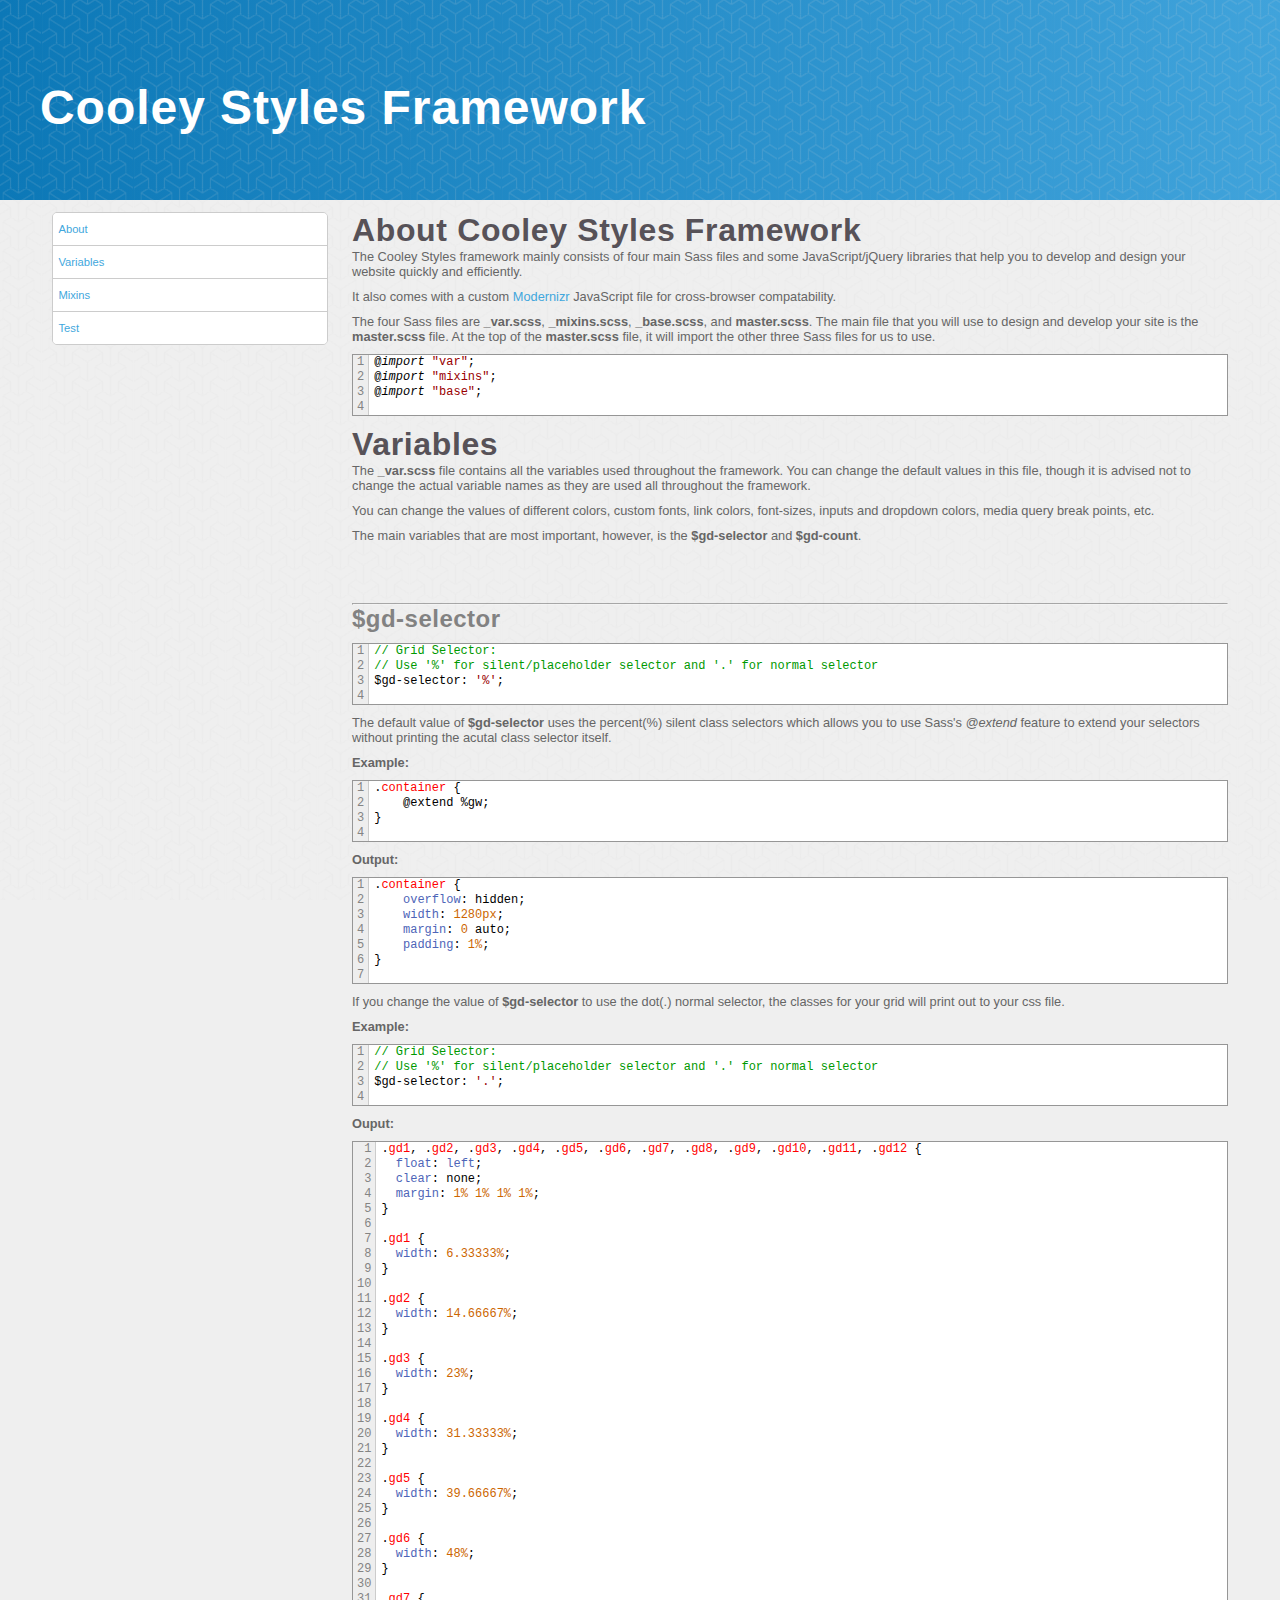
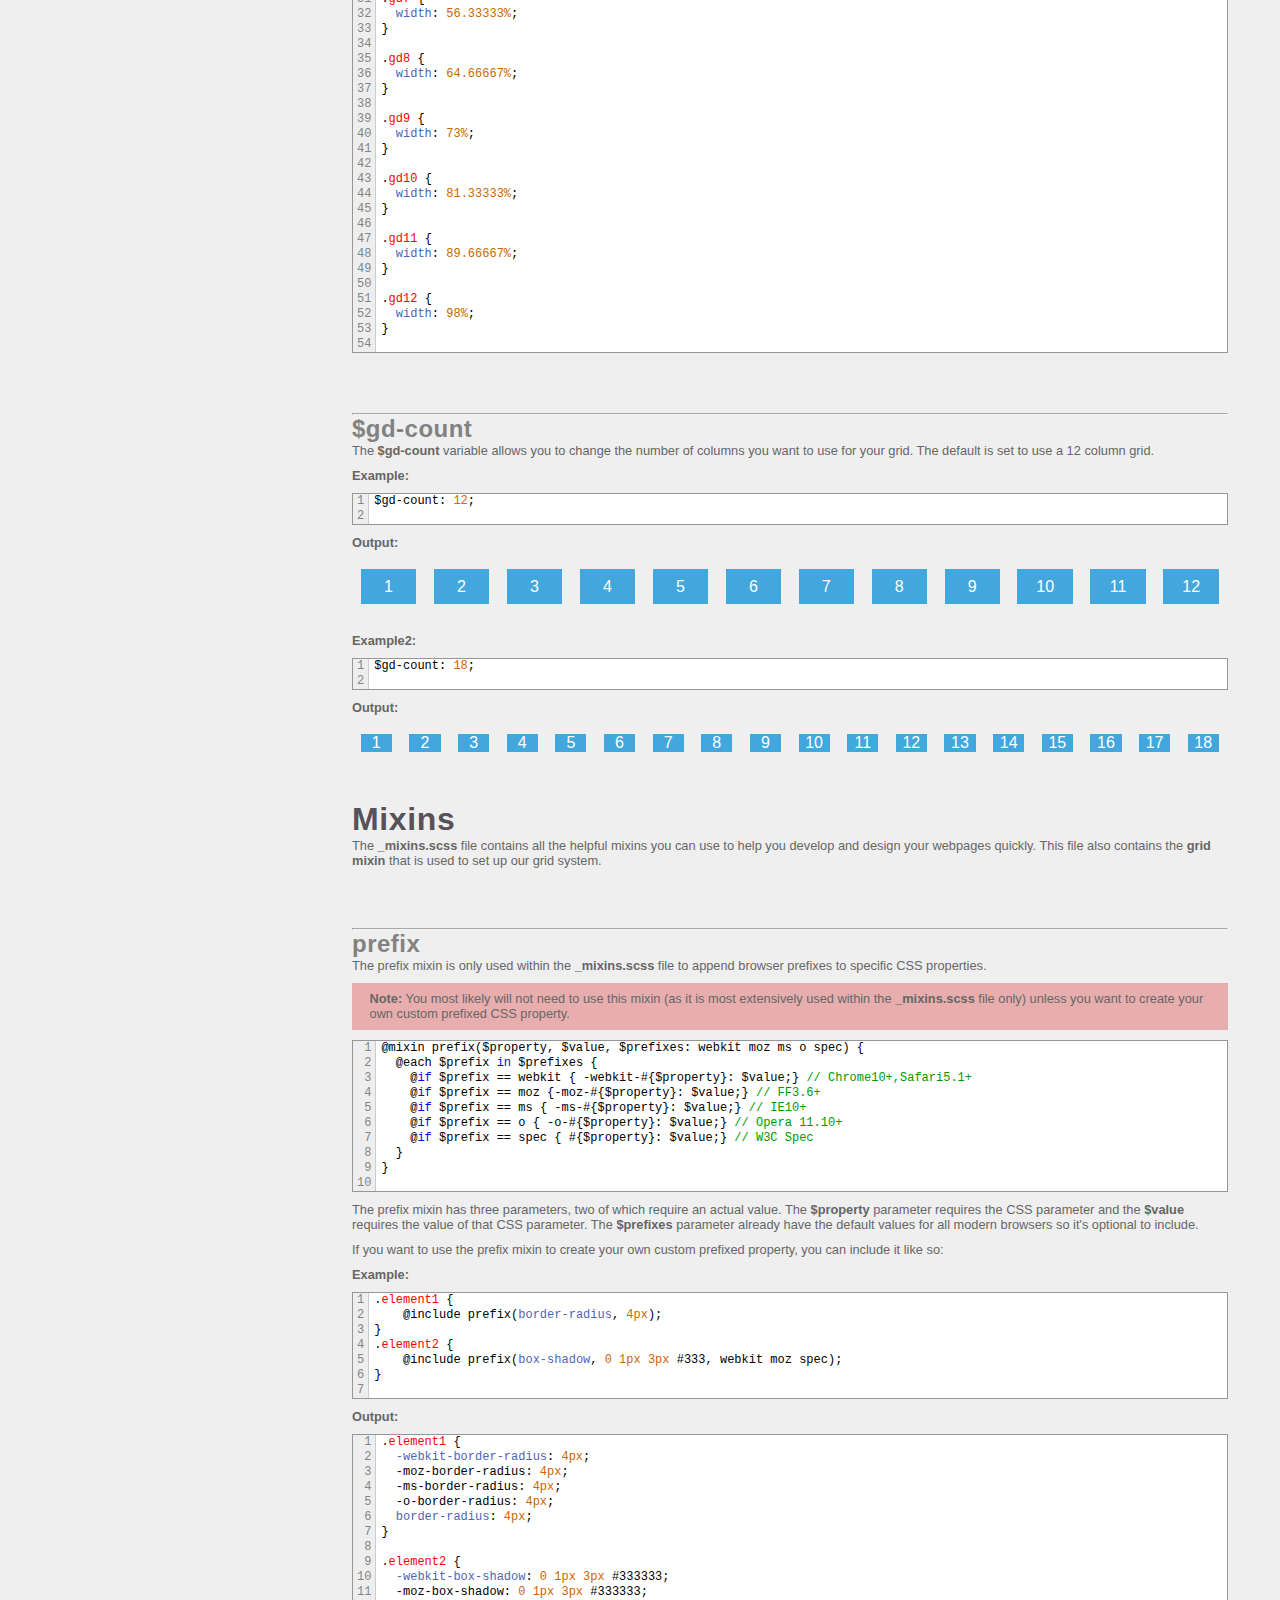
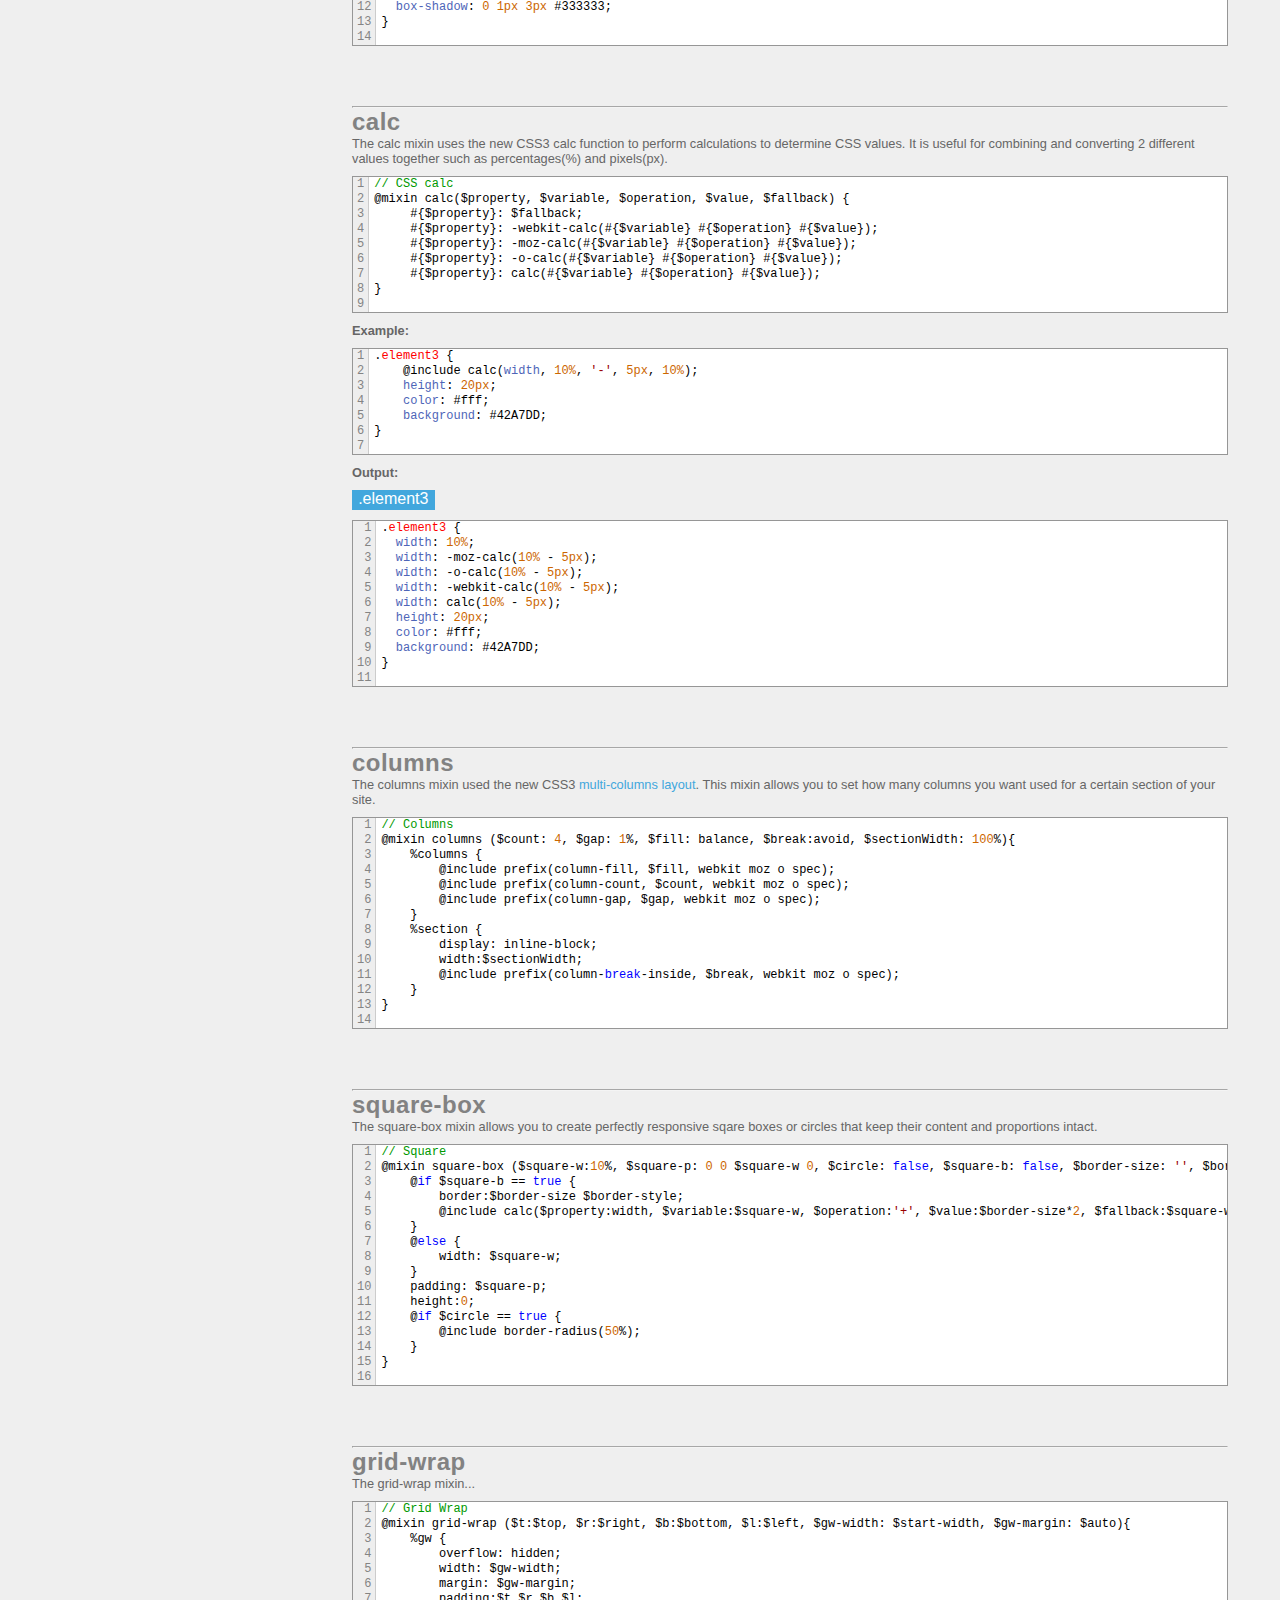
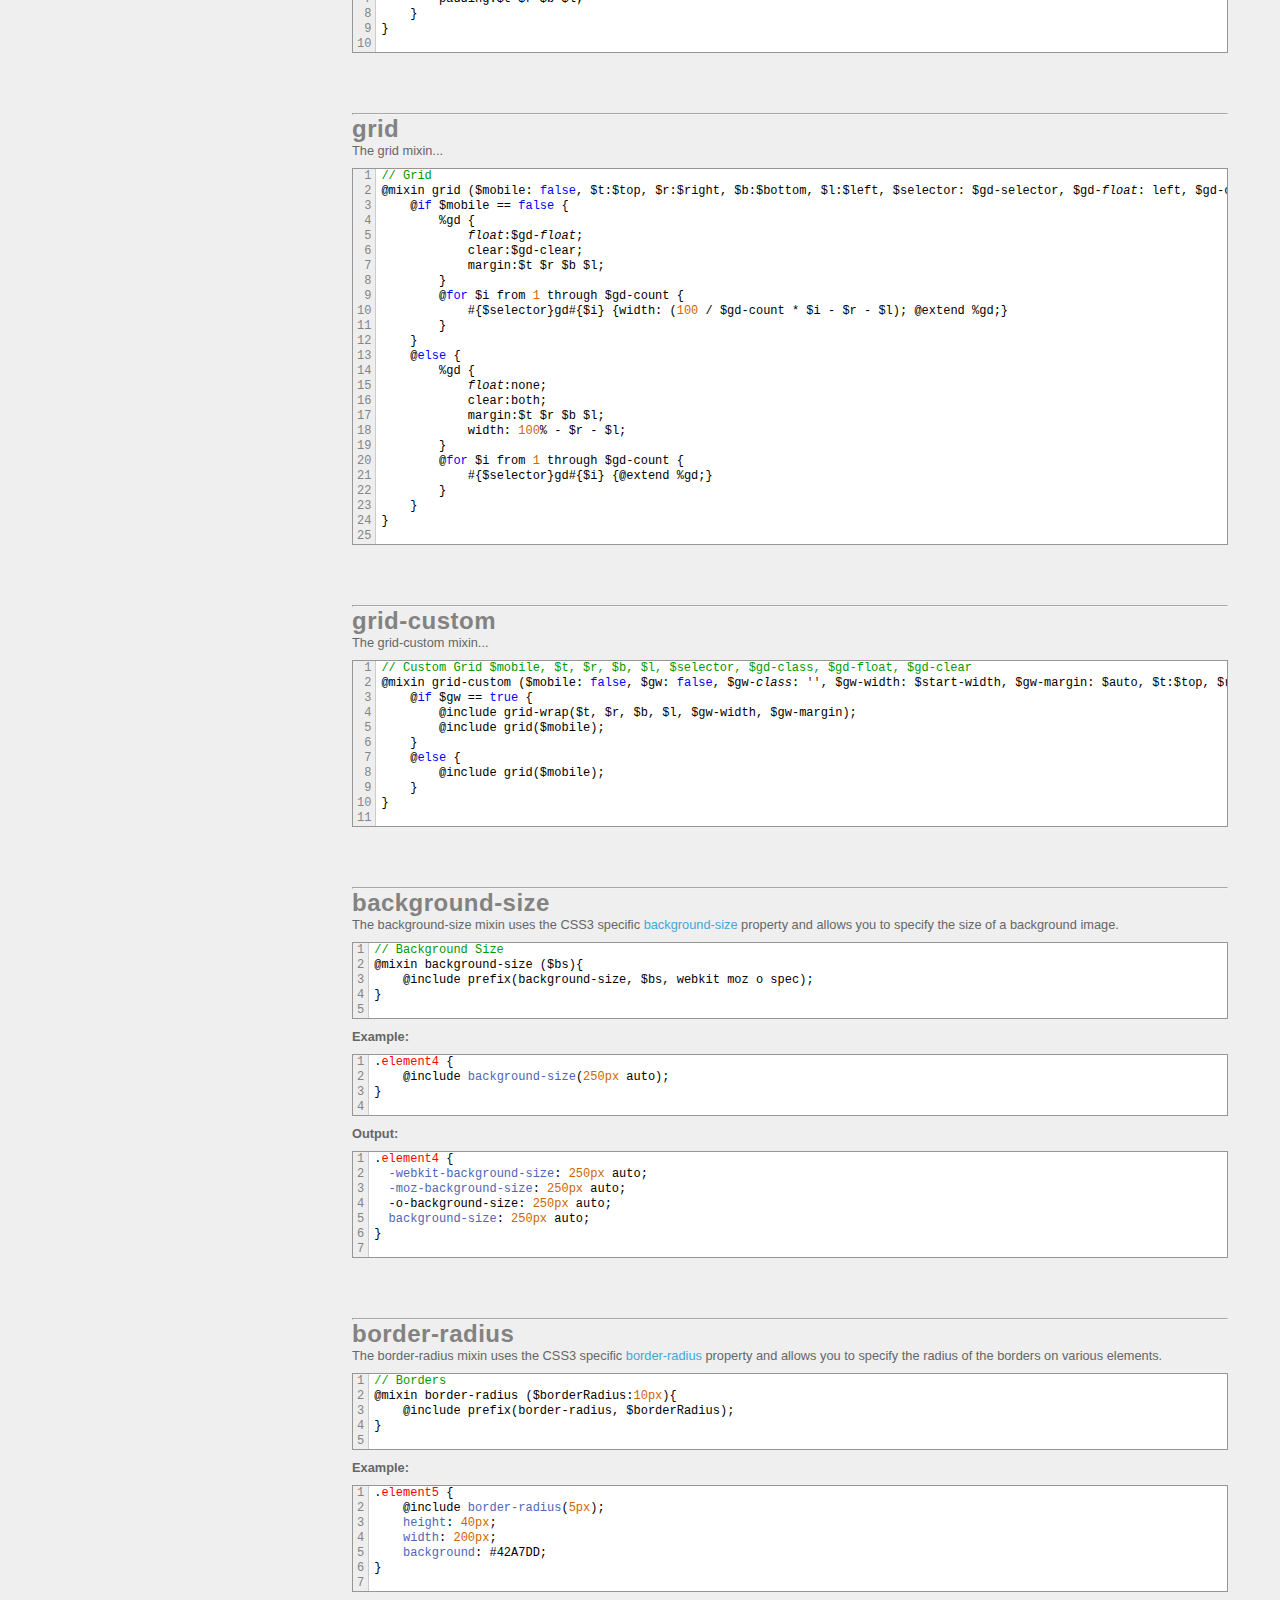
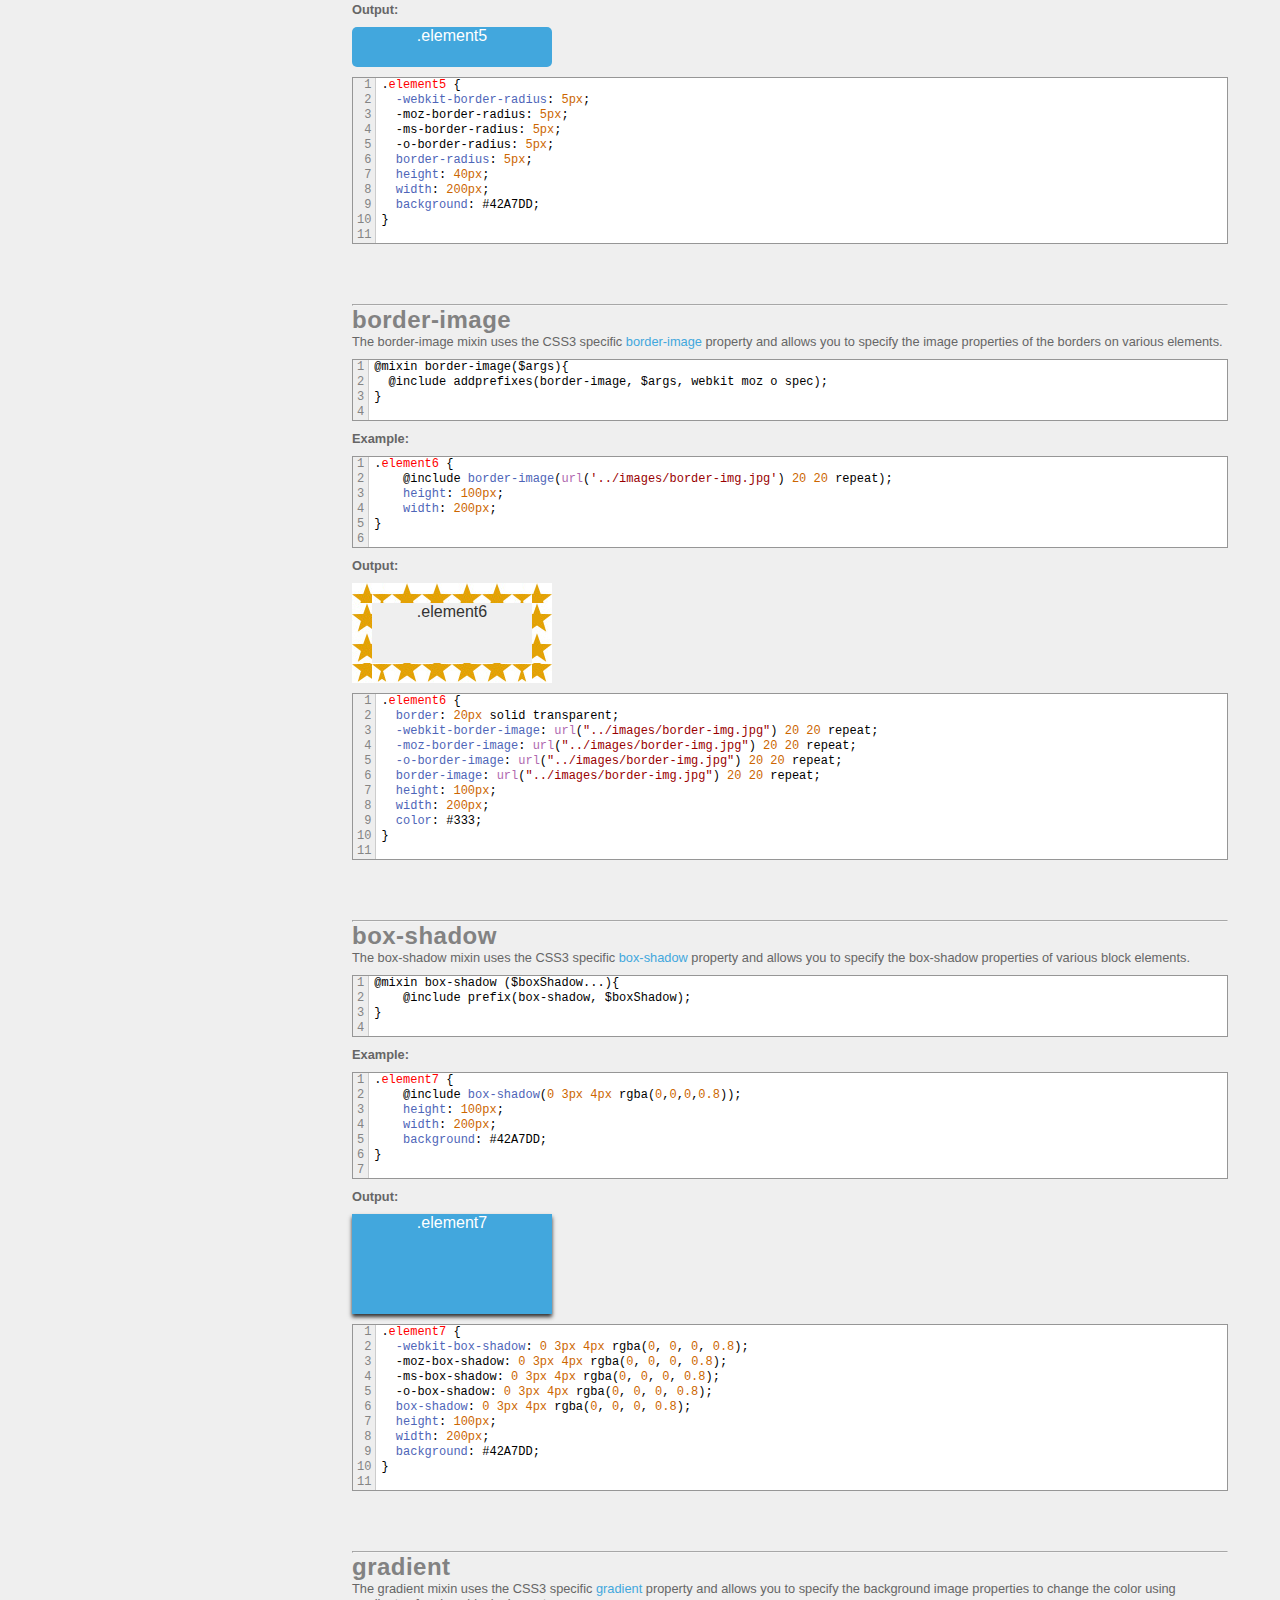
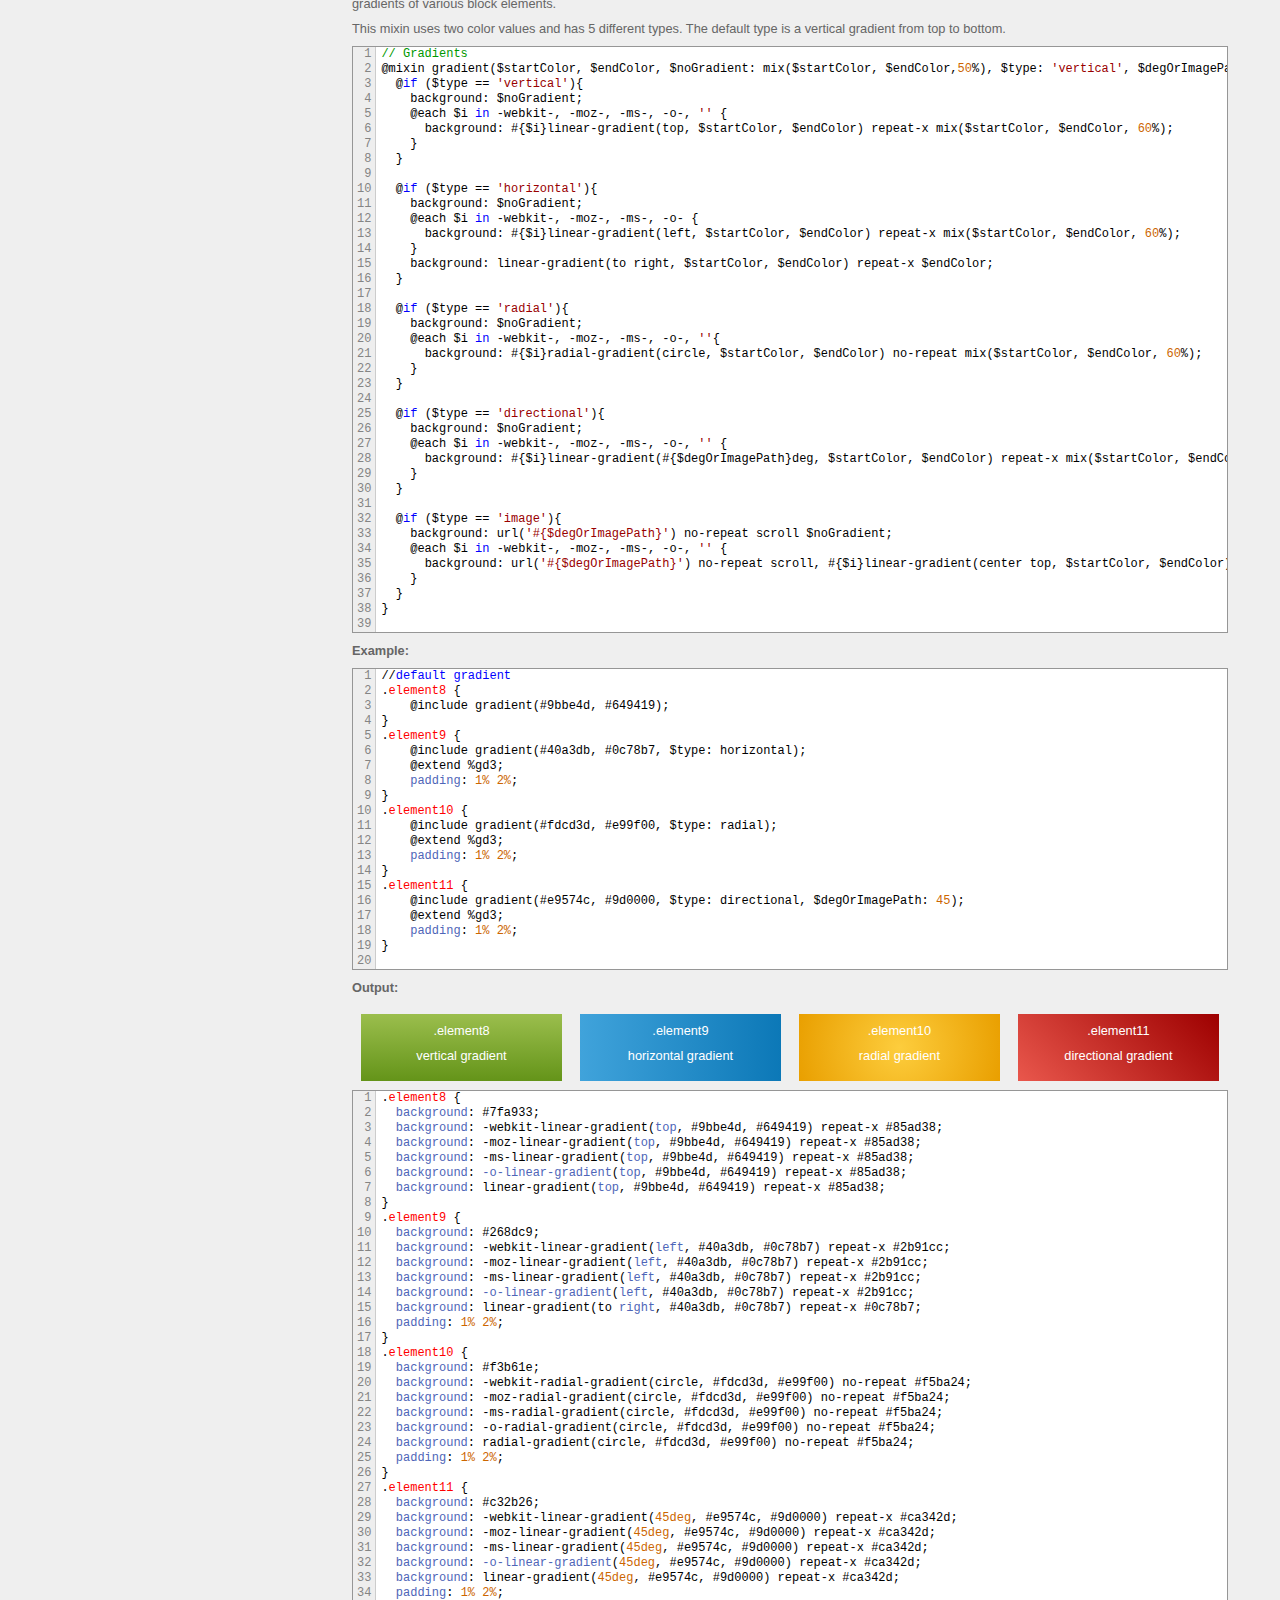
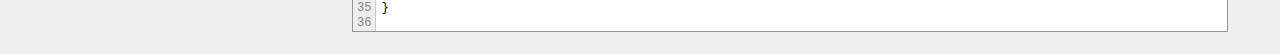
==== FrameworkDocumentation/index.html @ f12e9d9f "Added Framework Documentation" ====
<!DOCTYPE html>
<html lang="en">
<head>
  	<meta charset="utf-8">
    <meta http-equiv="X-UA-Compatible" content="IE=edge,chrome=1">
    <meta content="maximum-scale=1; user-scalable=no" name="viewport" />
	<title>Cooley Styles Documentation</title>
	<link type="text/css" rel="stylesheet" href="stylesheets/master.css" />
    <link rel="stylesheet" type="text/css" href="stylesheets/sunlight.default.css" />
    <script type="text/javascript" src="js/modernizr.custom.js"></script>
    <script type="text/javascript" src="js/jquery.mini.js"></script>
    <script type="text/javascript" src="js/custom.js"></script>
	
    
</head>
<body>

<div class="top">
	<div class="header">
		<h1>Cooley Styles Framework</h1>
	</div>
</div>

<div class="container">
	<div class="nav">
		<ul>
			<li><a href="#about">About</a></li>
			<li><a href="#variables">Variables</a></li>
			<li><a href="#mixins">Mixins</a></li>
			<li class="last"><a href="#test">Test</a></li>
		</ul>
	</div>
	<div class="content">
		<h1 id="about">About Cooley Styles Framework</h1>
		<p>The Cooley Styles framework mainly consists of four main Sass files and some JavaScript/jQuery libraries that help you to develop and design your website quickly and efficiently.</p>
		<p>It also comes with a custom <a href="http://www.modernizr.com">Modernizr</a> JavaScript file for cross-browser compatability.</p>
		<p>The four Sass files are <strong>_var.scss</strong>, <strong>_mixins.scss</strong>, <strong>_base.scss</strong>, and <strong>master.scss</strong>. The main file that you will use to design and develop your site is the <strong>master.scss</strong> file. At the top of the <strong>master.scss</strong> file, it will import the other three Sass files for us to use.</p>
		<pre class="sunlight-highlight-javascript">
@import "var";
@import "mixins";
@import "base";
		</pre>

		<h1 id="variables">Variables</h1>
		<p>The <strong>_var.scss</strong> file contains all the variables used throughout the framework. You can change the default values in this file, though it is advised not to change the actual variable names as they are used all throughout the framework.</p>
		<p>You can change the values of different colors, custom fonts, link colors, font-sizes, inputs and dropdown colors, media query break points, etc.</p>

		<p>The main variables that are most important, however, is the <strong>$gd-selector</strong> and <strong>$gd-count</strong>.</p>

		<hr />
		<h2>$gd-selector</h2>
		<pre class="sunlight-highlight-javascript">
// Grid Selector: 
// Use '%' for silent/placeholder selector and '.' for normal selector
$gd-selector: '%';
		</pre>
		<p>The default value of <strong>$gd-selector</strong> uses the percent(%) silent class selectors which allows you to use Sass's <em>@extend</em> feature to extend your selectors without printing the acutal class selector itself.</p>
		<p><strong>Example:</strong></p>
		<pre class="sunlight-highlight-css">
.container {
	@extend %gw;
}
		</pre>
		<p><strong>Output:</strong></p>
		<pre class="sunlight-highlight-css">
.container {
	overflow: hidden;
	width: 1280px;
	margin: 0 auto;
	padding: 1%;
}
		</pre>

		<p>If you change the value of <strong>$gd-selector</strong> to use the dot(.) normal selector, the classes for your grid will print out to your css file.</p>
		
		<p><strong>Example:</strong></p>
		<pre class="sunlight-highlight-javascript">
// Grid Selector: 
// Use '%' for silent/placeholder selector and '.' for normal selector
$gd-selector: '.';
		</pre>

		<p><strong>Ouput:</strong></p>
		<pre class="sunlight-highlight-css">
.gd1, .gd2, .gd3, .gd4, .gd5, .gd6, .gd7, .gd8, .gd9, .gd10, .gd11, .gd12 {
  float: left;
  clear: none;
  margin: 1% 1% 1% 1%;
}

.gd1 {
  width: 6.33333%;
}

.gd2 {
  width: 14.66667%;
}

.gd3 {
  width: 23%;
}

.gd4 {
  width: 31.33333%;
}

.gd5 {
  width: 39.66667%;
}

.gd6 {
  width: 48%;
}

.gd7 {
  width: 56.33333%;
}

.gd8 {
  width: 64.66667%;
}

.gd9 {
  width: 73%;
}

.gd10 {
  width: 81.33333%;
}

.gd11 {
  width: 89.66667%;
}

.gd12 {
  width: 98%;
}
		</pre>

		<hr />
		<h2>$gd-count</h2>
		<p>The <strong>$gd-count</strong> variable allows you to change the number of columns you want to use for your grid. The default is set to use a 12 column grid.</p>

		<p><strong>Example:</strong> </p>
		<pre class="sunlight-highlight-css">
$gd-count: 12;
		</pre>

		<p><strong>Output:</strong> </p>
		<div class="grid-example1">
			<section>1</section>
			<section>2</section>
			<section>3</section>
			<section>4</section>
			<section>5</section>
			<section>6</section>
			<section>7</section>
			<section>8</section>
			<section>9</section>
			<section>10</section>
			<section>11</section>
			<section>12</section>
		</div>

		<p class="example2"><strong>Example2:</strong> </p>
		<pre class="sunlight-highlight-css">
$gd-count: 18;
		</pre>

		<p><strong>Output:</strong> </p>
		<div class="grid-example2">
			<section>1</section>
			<section>2</section>
			<section>3</section>
			<section>4</section>
			<section>5</section>
			<section>6</section>
			<section>7</section>
			<section>8</section>
			<section>9</section>
			<section>10</section>
			<section>11</section>
			<section>12</section>
			<section>13</section>
			<section>14</section>
			<section>15</section>
			<section>16</section>
			<section>17</section>
			<section>18</section>
		</div>


		<h1 id="mixins">Mixins</h1>
		<p>The <strong>_mixins.scss</strong> file contains all the helpful mixins you can use to help you develop and design your webpages quickly. This file also contains the <strong>grid mixin</strong> that is used to set up our grid system.</p>


		<hr />
		<h2>prefix</h2>
		<p>The prefix mixin is only used within the <strong>_mixins.scss</strong> file to append browser prefixes to specific CSS properties.</p>
		<p class="note"><strong>Note:</strong> You most likely will not need to use this mixin (as it is most extensively used within the <strong>_mixins.scss</strong> file only) unless you want to create your own custom prefixed CSS property.</p>
		<pre class="sunlight-highlight-javascript">
@mixin prefix($property, $value, $prefixes: webkit moz ms o spec) {
  @each $prefix in $prefixes {
    @if $prefix == webkit { -webkit-#{$property}: $value;} // Chrome10+,Safari5.1+
    @if $prefix == moz {-moz-#{$property}: $value;} // FF3.6+
    @if $prefix == ms { -ms-#{$property}: $value;} // IE10+
    @if $prefix == o { -o-#{$property}: $value;} // Opera 11.10+
    @if $prefix == spec { #{$property}: $value;} // W3C Spec
  }
}
		</pre>
		<p>The prefix mixin has three parameters, two of which require an actual value. The <strong>$property</strong> parameter requires the CSS parameter and the <strong>$value</strong> requires the value of that CSS parameter. The <strong>$prefixes</strong> parameter already have the default values for all modern browsers so it's optional to include.</p>
		<p>If you want to use the prefix mixin to create your own custom prefixed property, you can include it like so:</p>
		<p><strong>Example:</strong></p>
		<pre class="sunlight-highlight-css">
.element1 {
	@include prefix(border-radius, 4px);
}
.element2 {
	@include prefix(box-shadow, 0 1px 3px #333, webkit moz spec);
}
		</pre>

		<p><strong>Output:</strong></p>
		<pre class="sunlight-highlight-css">
.element1 {
  -webkit-border-radius: 4px;
  -moz-border-radius: 4px;
  -ms-border-radius: 4px;
  -o-border-radius: 4px;
  border-radius: 4px;
}

.element2 {
  -webkit-box-shadow: 0 1px 3px #333333;
  -moz-box-shadow: 0 1px 3px #333333;
  box-shadow: 0 1px 3px #333333;
}
		</pre>


		<hr />
		<h2>calc</h2>
		<p>The calc mixin uses the new CSS3 calc function to perform calculations to determine CSS values. It is useful for combining and converting 2 different values together such as percentages(%) and pixels(px).</p>
		<pre class="sunlight-highlight-javascript">
// CSS calc
@mixin calc($property, $variable, $operation, $value, $fallback) {
	 #{$property}: $fallback;
	 #{$property}: -webkit-calc(#{$variable} #{$operation} #{$value});
	 #{$property}: -moz-calc(#{$variable} #{$operation} #{$value});
	 #{$property}: -o-calc(#{$variable} #{$operation} #{$value});
	 #{$property}: calc(#{$variable} #{$operation} #{$value});
}
		</pre>

		<p><strong>Example:</strong></p>
		<pre class="sunlight-highlight-css">
.element3 {
	@include calc(width, 10%, '-', 5px, 10%);
	height: 20px;
	color: #fff;
	background: #42A7DD;
}
		</pre>

		<p><strong>Output:</strong></p>
		<div class="example element3">.element3</div>
		<pre class="sunlight-highlight-css">
.element3 {
  width: 10%;
  width: -moz-calc(10% - 5px);
  width: -o-calc(10% - 5px);
  width: -webkit-calc(10% - 5px);
  width: calc(10% - 5px);
  height: 20px;
  color: #fff;
  background: #42A7DD;
}
		</pre>


		<hr />
		<h2>columns</h2>
		<p>The columns mixin used the new CSS3 <a href="https://developer.mozilla.org/en-US/docs/Web/Guide/CSS/Using_multi-column_layouts">multi-columns layout</a>. This mixin allows you to set how many columns you want used for a certain section of your site.</p>
		<pre class="sunlight-highlight-javascript">
// Columns
@mixin columns ($count: 4, $gap: 1%, $fill: balance, $break:avoid, $sectionWidth: 100%){
	%columns {
		@include prefix(column-fill, $fill, webkit moz o spec);
		@include prefix(column-count, $count, webkit moz o spec);
		@include prefix(column-gap, $gap, webkit moz o spec);
	}
	%section {
		display: inline-block;
		width:$sectionWidth;
		@include prefix(column-break-inside, $break, webkit moz o spec);
	}
}
		</pre>



		<hr />
		<h2>square-box</h2>
		<p>The square-box mixin allows you to create perfectly responsive sqare boxes or circles that keep their content and proportions intact.</p>
		<pre class="sunlight-highlight-javascript">
// Square
@mixin square-box ($square-w:10%, $square-p: 0 0 $square-w 0, $circle: false, $square-b: false, $border-size: '', $border-style: ''){
	@if $square-b == true {
		border:$border-size $border-style;
		@include calc($property:width, $variable:$square-w, $operation:'+', $value:$border-size*2, $fallback:$square-w);
	}
	@else {
		width: $square-w;
	}
	padding: $square-p;
	height:0;
	@if $circle == true {
		@include border-radius(50%);
	}
}
		</pre>


		<hr />
		<h2>grid-wrap</h2>
		<p>The grid-wrap mixin...</p>
		<pre class="sunlight-highlight-javascript">
// Grid Wrap
@mixin grid-wrap ($t:$top, $r:$right, $b:$bottom, $l:$left, $gw-width: $start-width, $gw-margin: $auto){
	%gw {
		overflow: hidden;
		width: $gw-width;
		margin: $gw-margin;
		padding:$t $r $b $l;
	}
}
		</pre>


		<hr />
		<h2>grid</h2>
		<p>The grid mixin...</p>
		<pre class="sunlight-highlight-javascript">
// Grid
@mixin grid ($mobile: false, $t:$top, $r:$right, $b:$bottom, $l:$left, $selector: $gd-selector, $gd-float: left, $gd-clear: none){
	@if $mobile == false {
		%gd {
			float:$gd-float;
			clear:$gd-clear;
			margin:$t $r $b $l;
		}
		@for $i from 1 through $gd-count {
			#{$selector}gd#{$i} {width: (100 / $gd-count * $i - $r - $l); @extend %gd;}
		}
	}
	@else {
		%gd {
			float:none;
			clear:both;
			margin:$t $r $b $l;
			width: 100% - $r - $l;
		}
		@for $i from 1 through $gd-count {
			#{$selector}gd#{$i} {@extend %gd;}
		}
	}
}
		</pre>


		<hr />
		<h2>grid-custom</h2>
		<p>The grid-custom mixin...</p>
		<pre class="sunlight-highlight-javascript">
// Custom Grid $mobile, $t, $r, $b, $l, $selector, $gd-class, $gd-float, $gd-clear
@mixin grid-custom ($mobile: false, $gw: false, $gw-class: '', $gw-width: $start-width, $gw-margin: $auto, $t:$top, $r:$right, $b:$bottom, $l:$left, $selector: $gd-selector, $gd-float: left, $gd-clear: none){
	@if $gw == true {
		@include grid-wrap($t, $r, $b, $l, $gw-width, $gw-margin);
		@include grid($mobile);
	}
	@else {
		@include grid($mobile);
	}
}
		</pre>


		<hr />
		<h2>background-size</h2>
		<p>The background-size mixin uses the CSS3 specific <a href="https://developer.mozilla.org/en-US/docs/Web/CSS/background-size">background-size</a> property and allows you to specify the size of a background image.</p>
		<pre class="sunlight-highlight-javascript">
// Background Size
@mixin background-size ($bs){
	@include prefix(background-size, $bs, webkit moz o spec);
}
		</pre>

		<p><strong>Example:</strong></p>
		<pre class="sunlight-highlight-css">
.element4 {
	@include background-size(250px auto);
}
		</pre>

		<p><strong>Output:</strong></p>
		<pre class="sunlight-highlight-css">
.element4 {
  -webkit-background-size: 250px auto;
  -moz-background-size: 250px auto;
  -o-background-size: 250px auto;
  background-size: 250px auto;
}
		</pre>


		<hr />
		<h2>border-radius</h2>
		<p>The border-radius mixin uses the CSS3 specific <a href="https://developer.mozilla.org/en-US/docs/Web/CSS/border-radius">border-radius</a> property and allows you to specify the radius of the borders on various elements.</p>
		<pre class="sunlight-highlight-javascript">
// Borders
@mixin border-radius ($borderRadius:10px){
	@include prefix(border-radius, $borderRadius);
}
		</pre>

		<p><strong>Example:</strong></p>
		<pre class="sunlight-highlight-css">
.element5 {
	@include border-radius(5px);
	height: 40px;
	width: 200px;
	background: #42A7DD;
}
		</pre>

		<p><strong>Output:</strong></p>
		<div class="example element5">.element5</div>
		<pre class="sunlight-highlight-css">
.element5 {
  -webkit-border-radius: 5px;
  -moz-border-radius: 5px;
  -ms-border-radius: 5px;
  -o-border-radius: 5px;
  border-radius: 5px;
  height: 40px;
  width: 200px;
  background: #42A7DD;
}
		</pre>


		<hr />
		<h2>border-image</h2>
		<p>The border-image mixin uses the CSS3 specific <a href="https://developer.mozilla.org/en-US/docs/Web/CSS/border-image">border-image</a> property and allows you to specify the image properties of the borders on various elements.</p>
		<pre class="sunlight-highlight-javascript">
@mixin border-image($args){
  @include addprefixes(border-image, $args, webkit moz o spec);
}
		</pre>

		<p><strong>Example:</strong></p>
		<pre class="sunlight-highlight-css">
.element6 {
	@include border-image(url('../images/border-img.jpg') 20 20 repeat);
	height: 100px;
	width: 200px;
}
		</pre>

		<p><strong>Output:</strong></p>
		<div class="example element6">.element6</div>
		<pre class="sunlight-highlight-css">
.element6 {
  border: 20px solid transparent;
  -webkit-border-image: url("../images/border-img.jpg") 20 20 repeat;
  -moz-border-image: url("../images/border-img.jpg") 20 20 repeat;
  -o-border-image: url("../images/border-img.jpg") 20 20 repeat;
  border-image: url("../images/border-img.jpg") 20 20 repeat;
  height: 100px;
  width: 200px;
  color: #333;
}
		</pre>


		<hr />
		<h2>box-shadow</h2>
		<p>The box-shadow mixin uses the CSS3 specific <a href="https://developer.mozilla.org/en-US/docs/Web/CSS/box-shadow">box-shadow</a> property and allows you to specify the box-shadow properties of various block elements.</p>
		<pre class="sunlight-highlight-javascript">
@mixin box-shadow ($boxShadow...){
	@include prefix(box-shadow, $boxShadow);
}
		</pre>

		<p><strong>Example:</strong></p>
		<pre class="sunlight-highlight-css">
.element7 {
	@include box-shadow(0 3px 4px rgba(0,0,0,0.8));
	height: 100px;
	width: 200px;
	background: #42A7DD;
}
		</pre>

		<p><strong>Output:</strong></p>
		<div class="example element7">.element7</div>
		<pre class="sunlight-highlight-css">
.element7 {
  -webkit-box-shadow: 0 3px 4px rgba(0, 0, 0, 0.8);
  -moz-box-shadow: 0 3px 4px rgba(0, 0, 0, 0.8);
  -ms-box-shadow: 0 3px 4px rgba(0, 0, 0, 0.8);
  -o-box-shadow: 0 3px 4px rgba(0, 0, 0, 0.8);
  box-shadow: 0 3px 4px rgba(0, 0, 0, 0.8);
  height: 100px;
  width: 200px;
  background: #42A7DD;
}
		</pre>


		<hr />
		<h2>gradient</h2>
		<p>The gradient mixin uses the CSS3 specific <a href="https://developer.mozilla.org/en-US/docs/Web/CSS/gradient">gradient</a> property and allows you to specify the background image properties to change the color using gradients of various block elements.</p>
		<p>This mixin uses two color values and has 5 different types. The default type is a vertical gradient from top to bottom.</p>

		<pre class="sunlight-highlight-javascript">
// Gradients
@mixin gradient($startColor, $endColor, $noGradient: mix($startColor, $endColor,50%), $type: 'vertical', $degOrImagePath: ''){
  @if ($type == 'vertical'){
    background: $noGradient;
    @each $i in -webkit-, -moz-, -ms-, -o-, '' {
      background: #{$i}linear-gradient(top, $startColor, $endColor) repeat-x mix($startColor, $endColor, 60%);
    }
  }

  @if ($type == 'horizontal'){
    background: $noGradient;
    @each $i in -webkit-, -moz-, -ms-, -o- {
      background: #{$i}linear-gradient(left, $startColor, $endColor) repeat-x mix($startColor, $endColor, 60%);
    }
    background: linear-gradient(to right, $startColor, $endColor) repeat-x $endColor;
  }

  @if ($type == 'radial'){
    background: $noGradient;
    @each $i in -webkit-, -moz-, -ms-, -o-, ''{
      background: #{$i}radial-gradient(circle, $startColor, $endColor) no-repeat mix($startColor, $endColor, 60%);
    }
  }

  @if ($type == 'directional'){
    background: $noGradient;
    @each $i in -webkit-, -moz-, -ms-, -o-, '' {
      background: #{$i}linear-gradient(#{$degOrImagePath}deg, $startColor, $endColor) repeat-x mix($startColor, $endColor, 60%);
    }
  }

  @if ($type == 'image'){
    background: url('#{$degOrImagePath}') no-repeat scroll $noGradient;
    @each $i in -webkit-, -moz-, -ms-, -o-, '' {
      background: url('#{$degOrImagePath}') no-repeat scroll, #{$i}linear-gradient(center top, $startColor, $endColor);
    }
  }
}
		</pre>

		<p><strong>Example:</strong></p>
		<pre class="sunlight-highlight-css">
//default gradient
.element8 {
	@include gradient(#9bbe4d, #649419);
}
.element9 {
	@include gradient(#40a3db, #0c78b7, $type: horizontal);
	@extend %gd3;
	padding: 1% 2%;
}
.element10 {
	@include gradient(#fdcd3d, #e99f00, $type: radial);
	@extend %gd3;
	padding: 1% 2%;
}
.element11 {
	@include gradient(#e9574c, #9d0000, $type: directional, $degOrImagePath: 45);
	@extend %gd3;
	padding: 1% 2%;
}
		</pre>

		<p><strong>Output:</strong></p>
		<div class="example element8"><p>.element8</p><p>vertical gradient</p></div>
		<div class="example element9"><p>.element9</p><p>horizontal gradient</p></div>
		<div class="example element10"><p>.element10</p><p>radial gradient</p></div>
		<div class="example element11"><p>.element11</p><p>directional gradient</p></div>
		<pre class="sunlight-highlight-css">
.element8 {
  background: #7fa933;
  background: -webkit-linear-gradient(top, #9bbe4d, #649419) repeat-x #85ad38;
  background: -moz-linear-gradient(top, #9bbe4d, #649419) repeat-x #85ad38;
  background: -ms-linear-gradient(top, #9bbe4d, #649419) repeat-x #85ad38;
  background: -o-linear-gradient(top, #9bbe4d, #649419) repeat-x #85ad38;
  background: linear-gradient(top, #9bbe4d, #649419) repeat-x #85ad38;
}
.element9 {
  background: #268dc9;
  background: -webkit-linear-gradient(left, #40a3db, #0c78b7) repeat-x #2b91cc;
  background: -moz-linear-gradient(left, #40a3db, #0c78b7) repeat-x #2b91cc;
  background: -ms-linear-gradient(left, #40a3db, #0c78b7) repeat-x #2b91cc;
  background: -o-linear-gradient(left, #40a3db, #0c78b7) repeat-x #2b91cc;
  background: linear-gradient(to right, #40a3db, #0c78b7) repeat-x #0c78b7;
  padding: 1% 2%;
}
.element10 {
  background: #f3b61e;
  background: -webkit-radial-gradient(circle, #fdcd3d, #e99f00) no-repeat #f5ba24;
  background: -moz-radial-gradient(circle, #fdcd3d, #e99f00) no-repeat #f5ba24;
  background: -ms-radial-gradient(circle, #fdcd3d, #e99f00) no-repeat #f5ba24;
  background: -o-radial-gradient(circle, #fdcd3d, #e99f00) no-repeat #f5ba24;
  background: radial-gradient(circle, #fdcd3d, #e99f00) no-repeat #f5ba24;
  padding: 1% 2%;
}
.element11 {
  background: #c32b26;
  background: -webkit-linear-gradient(45deg, #e9574c, #9d0000) repeat-x #ca342d;
  background: -moz-linear-gradient(45deg, #e9574c, #9d0000) repeat-x #ca342d;
  background: -ms-linear-gradient(45deg, #e9574c, #9d0000) repeat-x #ca342d;
  background: -o-linear-gradient(45deg, #e9574c, #9d0000) repeat-x #ca342d;
  background: linear-gradient(45deg, #e9574c, #9d0000) repeat-x #ca342d;
  padding: 1% 2%;
}
		</pre>


		












	</div>
</div>

<script type="text/javascript" src="js/sunlight-min.js"></script>
<script type="text/javascript" src="js/sunlight.css-min.js"></script>
<script type="text/javascript" src="js/sunlight.javascript-min.js"></script>
<script type="text/javascript">
    Sunlight.highlightAll();
</script>
</body>
</html>
---- FrameworkDocumentation/stylesheets/master.css ----
/* line 1, ../sass/_base.scss */
* {
  margin: 0;
  padding: 0;
  -moz-box-sizing: border-box;
  -webkit-box-sizing: border-box;
  box-sizing: border-box;
}

/* line 8, ../sass/_base.scss */
img {
  border: 0 none;
}

@font-face {
  font-family: "Helvetica Neue", "Helvetica", arial, sans-serif;
  src: url("../fonts/itcavantgardestd-md.eot");
  src: url("../fonts/itcavantgardestd-md.eot") format("embedded-opentype"), url("../fonts/itcavantgardestd-md.woff") format("woff"), url("../fonts/itcavantgardestd-md.ttf") format("truetype"), url('../fonts/itcavantgardestd-md.svg#"Helvetica Neue", "Helvetica", arial, sans-serif') format("svg");
}

@font-face {
  font-family: "ITCAvantGardeGothicStdBook";
  src: url("../fonts/itcavantgardestd-bk.eot");
  src: url("../fonts/itcavantgardestd-bk.eot") format("embedded-opentype"), url("../fonts/itcavantgardestd-bk.woff") format("woff"), url("../fonts/itcavantgardestd-bk.ttf") format("truetype"), url("../fonts/itcavantgardestd-bk.svg#ITCAvantGardeGothicStdBook") format("svg");
}

/* line 12, ../sass/_base.scss */
body {
  background: none center center no-repeat #efefef;
  color: #666666;
  font-size: 100%;
  font-family: "Helvetica Neue", "Helvetica", arial, sans-serif;
}

/* line 18, ../sass/_base.scss */
.mOff {
  display: block;
}

/* line 21, ../sass/_base.scss */
.mOn {
  display: none;
}

/* line 24, ../sass/_base.scss */
a {
  color: #42a7dd;
  text-decoration: none;
}
/* line 27, ../sass/_base.scss */
a:hover {
  color: #e24547;
}

/* line 31, ../sass/_base.scss */
h1, h2, h3, h4, h5, h6 {
  font-family: "Helvetica Neue", "Helvetica", arial, sans-serif;
  font-weight: bold;
  letter-spacing: .02em;
}

/* line 36, ../sass/_base.scss */
h1 {
  font-size: 2em;
  color: #575258;
}

/* line 40, ../sass/_base.scss */
h2 {
  font-size: 1.5em;
  color: #828282;
}

/* line 44, ../sass/_base.scss */
h3 {
  font-size: 1.2em;
  color: #828282;
}

/* line 48, ../sass/_base.scss */
h4 {
  font-size: 1em;
}

/* line 51, ../sass/_base.scss */
h5 {
  font-size: 0.8em;
}

/* line 54, ../sass/_base.scss */
h6 {
  font-size: 0.6em;
}

/* line 57, ../sass/_base.scss */
label {
  font-size: 1em;
}

/* line 60, ../sass/_base.scss */
p {
  font-size: 0.8em;
}

/* line 63, ../sass/_base.scss */
ul {
  list-style: none;
}
/* line 65, ../sass/_base.scss */
ul li {
  font-size: 0.7em;
}

/* line 69, ../sass/_base.scss */
ol {
  list-style-position: inside;
}

/* line 73, ../sass/_base.scss */
input[type="text"], input[type="number"], input[type="email"], input[type="password"], textarea {
  padding: 0.8% 0.6%;
  border: 0 none;
  font-size: 1em;
  background: white;
  color: #b9b9b9;
  border: none;
  margin: 0;
  width: 100%;
  display: block;
}
/* line 85, ../sass/_base.scss */
input[type="text"].halfIn, input[type="number"].halfIn, input[type="email"].halfIn, input[type="password"].halfIn, textarea.halfIn {
  float: left;
  margin: 1%;
  width: 48%;
}

/* line 91, ../sass/_base.scss */
textarea:focus, input[type="text"]:focus, input[type="number"]:focus, input[type="email"]:focus, input[type="password"]:focus {
  color: #676667;
  background: white;
}

/* line 95, ../sass/_base.scss */
input:focus::-webkit-input-placeholder, input:focus::-moz-placeholder {
  color: #676667;
  -webkit-box-shadow: none;
  -moz-box-shadow: none;
  -ms-box-shadow: none;
  -o-box-shadow: none;
  box-shadow: none;
}

/* line 99, ../sass/_base.scss */
textarea {
  min-height: 166px;
}

/* line 189, ../sass/_mixins.scss */
span.selWrap {
  width: 100%;
  margin: 0 auto;
  height: 36px;
  position: relative;
  display: block;
  padding: 0;
}

/* line 197, ../sass/_mixins.scss */
span.selText {
  margin: 0;
  z-index: 1;
  width: 100%;
  display: block;
  white-space: nowrap;
  overflow: hidden;
  text-overflow: ellipsis;
  position: absolute;
  height: 36px;
  line-height: 36px;
  padding: 0 0.4em;
  font-weight: normal;
  color: #757474;
  font-size: 1em;
  background: url('url("../images/arrow.png") 100% 97.8%') no-repeat scroll white;
  background: url('url("../images/arrow.png") 100% 97.8%') no-repeat scroll, -webkit-linear-gradient(center top, #ffffff, #e7e7e7);
  background: url('url("../images/arrow.png") 100% 97.8%') no-repeat scroll, -moz-linear-gradient(center top, #ffffff, #e7e7e7);
  background: url('url("../images/arrow.png") 100% 97.8%') no-repeat scroll, -ms-linear-gradient(center top, #ffffff, #e7e7e7);
  background: url('url("../images/arrow.png") 100% 97.8%') no-repeat scroll, -o-linear-gradient(center top, #ffffff, #e7e7e7);
  background: url('url("../images/arrow.png") 100% 97.8%') no-repeat scroll, linear-gradient(center top, #ffffff, #e7e7e7);
  border: 4px solid #eaeaea;
}

/* line 215, ../sass/_mixins.scss */
select.selIner {
  width: 100%;
  height: 36px;
  position: absolute;
  z-index: 2;
  padding: 0;
  margin: 0;
  border: 0 none;
  float: none;
  opacity: 0;
  filter: alpha(opacity=0);
  -webkit-appearance: menulist-button;
}

/* line 58, ../sass/_mixins.scss */
.top .header, .container {
  overflow: hidden;
  width: 1200px;
  margin: 0 auto;
  padding: 0 0 0 0;
}

/* line 69, ../sass/_mixins.scss */
.content .grid-example1 section, .nav, .content .element8, .content .element9, .content .element10, .content .element11, .content {
  float: left;
  clear: none;
  margin: 1% 1% 1% 1%;
}

/* line 75, ../sass/_mixins.scss */
.content .grid-example1 section {
  width: 6.33333%;
}

/* line 75, ../sass/_mixins.scss */
.nav, .content .element8, .content .element9, .content .element10, .content .element11 {
  width: 23%;
}

/* line 75, ../sass/_mixins.scss */
.content {
  width: 73%;
}

/* line 10, ../sass/master.scss */
.top {
  background: #268dc9;
  background: -webkit-linear-gradient(left, #0c78b7, #40a3db) repeat-x #2089c5;
  background: -moz-linear-gradient(left, #0c78b7, #40a3db) repeat-x #2089c5;
  background: -ms-linear-gradient(left, #0c78b7, #40a3db) repeat-x #2089c5;
  background: -o-linear-gradient(left, #0c78b7, #40a3db) repeat-x #2089c5;
  background: linear-gradient(to right, #0c78b7, #40a3db) repeat-x #40a3db;
  height: 200px;
  width: 100%;
}
/* line 15, ../sass/master.scss */
.top:after {
  background: url("../images/headerbg.png") repeat scroll center center transparent;
  bottom: 0;
  content: "";
  display: block;
  left: 0;
  opacity: 0.4;
  position: absolute;
  right: 0;
  top: 0;
}
/* line 27, ../sass/master.scss */
.top .header {
  z-index: 1;
  position: relative;
}
/* line 32, ../sass/master.scss */
.top .header h1 {
  color: #fff;
  font-size: 3em;
  margin: 80px 0 0;
}

/* line 41, ../sass/master.scss */
.container {
  z-index: 5;
  position: relative;
  margin: 0px auto 0;
  min-height: 1200px;
}

/* line 52, ../sass/master.scss */
.nav ul {
  border: 1px solid #cccccc;
  overflow: hidden;
  -webkit-border-radius: 5px;
  -moz-border-radius: 5px;
  -ms-border-radius: 5px;
  -o-border-radius: 5px;
  border-radius: 5px;
}
/* line 57, ../sass/master.scss */
.nav ul li {
  background: #fff;
  border-bottom: 1px solid #cccccc;
}
/* line 60, ../sass/master.scss */
.nav ul li.last {
  border-bottom: 0 none;
}
/* line 63, ../sass/master.scss */
.nav ul li a {
  display: block;
  padding: 10px 2%;
}
/* line 67, ../sass/master.scss */
.nav ul li a:hover {
  background: #488ac2;
  color: #fff;
}

/* line 78, ../sass/master.scss */
.content p {
  margin: 0 0 10px;
}
/* line 81, ../sass/master.scss */
.content p.note {
  background: #e8aeae;
  padding: 1% 2%;
}
/* line 86, ../sass/master.scss */
.content hr {
  margin: 60px 0 0;
  border-top: 1px solid rgba(0, 0, 0, 0.3);
  border-bottom: 1px solid rgba(255, 255, 255, 0.3);
}
/* line 91, ../sass/master.scss */
.content .example {
  text-align: center;
  color: #fff;
}
/* line 96, ../sass/master.scss */
.content .grid-example1 {
  overflow: auto;
  color: #fff;
}
/* line 100, ../sass/master.scss */
.content .grid-example1 section {
  background: #42a7dd;
  padding: 1% 2%;
  text-align: center;
}
/* line 108, ../sass/master.scss */
.content .example2 {
  margin: 20px 0 0;
}
/* line 111, ../sass/master.scss */
.content .grid-example2 {
  margin: 0 0 40px;
  overflow: hidden;
  color: #fff;
}
/* line 116, ../sass/master.scss */
.content .grid-example2 section {
  width: 3.55556%;
  float: left;
  clear: none;
  margin: 1%;
  width: 3.55556%;
  float: left;
  clear: none;
  margin: 1%;
  width: 3.55556%;
  float: left;
  clear: none;
  margin: 1%;
  width: 3.55556%;
  float: left;
  clear: none;
  margin: 1%;
  width: 3.55556%;
  float: left;
  clear: none;
  margin: 1%;
  width: 3.55556%;
  float: left;
  clear: none;
  margin: 1%;
  width: 3.55556%;
  float: left;
  clear: none;
  margin: 1%;
  width: 3.55556%;
  float: left;
  clear: none;
  margin: 1%;
  width: 3.55556%;
  float: left;
  clear: none;
  margin: 1%;
  width: 3.55556%;
  float: left;
  clear: none;
  margin: 1%;
  width: 3.55556%;
  float: left;
  clear: none;
  margin: 1%;
  width: 3.55556%;
  float: left;
  clear: none;
  margin: 1%;
  width: 3.55556%;
  float: left;
  clear: none;
  margin: 1%;
  width: 3.55556%;
  float: left;
  clear: none;
  margin: 1%;
  width: 3.55556%;
  float: left;
  clear: none;
  margin: 1%;
  width: 3.55556%;
  float: left;
  clear: none;
  margin: 1%;
  width: 3.55556%;
  float: left;
  clear: none;
  margin: 1%;
  width: 3.55556%;
  float: left;
  clear: none;
  margin: 1%;
  background: #42a7dd;
  text-align: center;
}
/* line 128, ../sass/master.scss */
.content .element3 {
  width: 10%;
  width: -moz-calc(10% - 5px);
  width: -o-calc(10% - 5px);
  width: -webkit-calc(10% - 5px);
  width: calc(10% - 5px);
  height: 20px;
  color: #fff;
  background: #42A7DD;
}
/* line 134, ../sass/master.scss */
.content .element4 {
  -webkit-background-size: 250px auto;
  -moz-background-size: 250px auto;
  -o-background-size: 250px auto;
  background-size: 250px auto;
}
/* line 137, ../sass/master.scss */
.content .element5 {
  -webkit-border-radius: 5px;
  -moz-border-radius: 5px;
  -ms-border-radius: 5px;
  -o-border-radius: 5px;
  border-radius: 5px;
  height: 40px;
  width: 200px;
  background: #42A7DD;
}
/* line 143, ../sass/master.scss */
.content .element6 {
  border: 20px solid transparent;
  -webkit-border-image: url("../images/border-img.jpg") 20 20 repeat;
  -moz-border-image: url("../images/border-img.jpg") 20 20 repeat;
  -o-border-image: url("../images/border-img.jpg") 20 20 repeat;
  border-image: url("../images/border-img.jpg") 20 20 repeat;
  height: 100px;
  width: 200px;
  color: #333;
}
/* line 150, ../sass/master.scss */
.content .element7 {
  -webkit-box-shadow: 0 3px 4px rgba(0, 0, 0, 0.8);
  -moz-box-shadow: 0 3px 4px rgba(0, 0, 0, 0.8);
  -ms-box-shadow: 0 3px 4px rgba(0, 0, 0, 0.8);
  -o-box-shadow: 0 3px 4px rgba(0, 0, 0, 0.8);
  box-shadow: 0 3px 4px rgba(0, 0, 0, 0.8);
  height: 100px;
  width: 200px;
  background: #42A7DD;
}
/* line 156, ../sass/master.scss */
.content .element8 {
  background: #7fa933;
  background: -webkit-linear-gradient(top, #9bbe4d, #649419) repeat-x #85ad38;
  background: -moz-linear-gradient(top, #9bbe4d, #649419) repeat-x #85ad38;
  background: -ms-linear-gradient(top, #9bbe4d, #649419) repeat-x #85ad38;
  background: -o-linear-gradient(top, #9bbe4d, #649419) repeat-x #85ad38;
  background: linear-gradient(top, #9bbe4d, #649419) repeat-x #85ad38;
  padding: 1% 2%;
}
/* line 161, ../sass/master.scss */
.content .element9 {
  background: #268dc9;
  background: -webkit-linear-gradient(left, #40a3db, #0c78b7) repeat-x #2b91cc;
  background: -moz-linear-gradient(left, #40a3db, #0c78b7) repeat-x #2b91cc;
  background: -ms-linear-gradient(left, #40a3db, #0c78b7) repeat-x #2b91cc;
  background: -o-linear-gradient(left, #40a3db, #0c78b7) repeat-x #2b91cc;
  background: linear-gradient(to right, #40a3db, #0c78b7) repeat-x #0c78b7;
  padding: 1% 2%;
}
/* line 166, ../sass/master.scss */
.content .element10 {
  background: #f3b61e;
  background: -webkit-radial-gradient(circle, #fdcd3d, #e99f00) no-repeat #f5ba24;
  background: -moz-radial-gradient(circle, #fdcd3d, #e99f00) no-repeat #f5ba24;
  background: -ms-radial-gradient(circle, #fdcd3d, #e99f00) no-repeat #f5ba24;
  background: -o-radial-gradient(circle, #fdcd3d, #e99f00) no-repeat #f5ba24;
  background: radial-gradient(circle, #fdcd3d, #e99f00) no-repeat #f5ba24;
  padding: 1% 2%;
}
/* line 171, ../sass/master.scss */
.content .element11 {
  background: #c32b26;
  background: -webkit-linear-gradient(45deg, #e9574c, #9d0000) repeat-x #ca342d;
  background: -moz-linear-gradient(45deg, #e9574c, #9d0000) repeat-x #ca342d;
  background: -ms-linear-gradient(45deg, #e9574c, #9d0000) repeat-x #ca342d;
  background: -o-linear-gradient(45deg, #e9574c, #9d0000) repeat-x #ca342d;
  background: linear-gradient(45deg, #e9574c, #9d0000) repeat-x #ca342d;
  padding: 1% 2%;
}

@media only screen and (max-width: 1200px) {
  /* line 58, ../sass/_mixins.scss */
  .top .header, .container {
    overflow: hidden;
    width: 100%;
    margin: 0 auto;
    padding: 1% 1% 1% 1%;
  }
}
@media only screen and (min-width: 0) and (max-width: 480px) {
  /* line 58, ../sass/_mixins.scss */
  .top .header, .container {
    overflow: hidden;
    width: 100%;
    margin: 0 auto;
    padding: 1% 1% 1% 1%;
  }

  /* line 79, ../sass/_mixins.scss */
  .content .grid-example1 section, .nav, .content .element8, .content .element9, .content .element10, .content .element11, .content {
    float: none;
    clear: both;
    margin: 1% 1% 1% 1%;
    width: 98%;
  }

  /* line 213, ../sass/master.scss */
  .content .grid-example2 section {
    width: 98%;
  }
}
---- FrameworkDocumentation/stylesheets/sunlight.default.css ----
/* global styles */
.sunlight-container {
	clear: both !important;
	position: relative !important;
	margin: 10px 0 !important;
}
.sunlight-code-container {
	clear: both !important;
	position: relative !important;
	border: none;
	border-color: #969696 !important;
	background-color: #FFFFFF !important;
}
.sunlight-highlighted, .sunlight-container, .sunlight-container textarea {
	font-family: Consolas, Inconsolata, Monaco, "Courier New" !important;
	font-size: 12px !important;
	line-height: 15px !important;
}
.sunlight-highlighted, .sunlight-container textarea {
	color: #000000 !important;
	margin: 0 !important;
}
.sunlight-container textarea {
	padding-left: 0 !important;
	margin-left: 0 !important;
	margin-right: 0 !important;
	padding-right: 0 !important;
}
.sunlight-code-container > .sunlight-highlighted {
	white-space: pre;
	overflow-x: auto;
	overflow-y: hidden; /* ie requires this wtf? */
}
.sunlight-highlighted {
	z-index: 1;
	position: relative;
}
.sunlight-highlighted * {
	background: transparent;
}
.sunlight-line-number-margin {
	float: left !important;
	margin-right: 5px !important;
	margin-top: 0 !important;
	margin-bottom: 0 !important;
	padding: 0 !important;
	padding-right: 4px !important;
	padding-left: 4px !important;
	border-right: 1px solid #CCCCCC !important;
	background-color: #EEEEEE !important;
	color: #848484 !important;
	text-align: right !important;
	position: relative;
	z-index: 3;
}
.sunlight-highlighted a, .sunlight-line-number-margin a  {
	border: none !important;
	text-decoration: none !important;
	font-weight: normal !important;
	font-style: normal !important;
	padding: 0 !important;
}
.sunlight-line-number-margin a {
	color: inherit !important;
}
.sunlight-line-highlight-overlay {
	position: absolute;
	top: 0;
	left: 0;
	width: 100%;
	z-index: 0;
}
.sunlight-line-highlight-overlay div {
	height: 15px;
	width: 100%;
}
.sunlight-line-highlight-overlay .sunlight-line-highlight-active {
	background-color: #E7FCFA;
}

/* menu */
.sunlight-menu {
	background-color: #FFFFCC;
	color: #000000;
}
.sunlight-menu ul {
	margin: 0 !important;
	padding: 0 !important;
	list-style-type: none !important;
}
.sunlight-menu li {
	float: right !important;
	margin-left: 5px !important;
}
.sunlight-menu a, .sunlight-menu img {
	color: #000099 !important;
	text-decoration: none !important;
	border: none !important;
}




.sunlight-string,
.sunlight-char,
.sunlight-heredoc,
.sunlight-heredocDeclaration,
.sunlight-nowdoc,
.sunlight-longString,
.sunlight-rawString,
.sunlight-binaryString,
.sunlight-rawLongString,
.sunlight-binaryLongString,
.sunlight-verbatimString,
.sunlight-diff .sunlight-removed {
	color: #990000 !important;
}

.sunlight-ident,
.sunlight-operator,
.sunlight-punctuation,
.sunlight-delimiter,
.sunlight-diff .sunlight-unchanged {
	color: #000000 !important;
}

.sunlight-comment,
.sunlight-xmlDocCommentContent,
.sunlight-nginx .sunlight-ssiCommand,
.sunlight-sln .sunlight-formatDeclaration,
.sunlight-diff .sunlight-added {
	color: #009900 !important;
}
.sunlight-number,
.sunlight-guid,
.sunlight-cdata {
	color: #CC6600 !important;
}

.sunlight-named-ident,
.sunlight-constant,
.sunlight-javascript .sunlight-globalVariable,
.sunlight-globalObject,
.sunlight-python .sunlight-attribute,
.sunlight-nginx .sunlight-context,
.sunlight-httpd .sunlight-context,
.sunlight-haskell .sunlight-class,
.sunlight-haskell .sunlight-type,
.sunlight-lisp .sunlight-declarationSpecifier,
.sunlight-erlang .sunlight-userDefinedFunction,
.sunlight-diff .sunlight-header {
	color: #2B91AF !important;
}
.sunlight-keyword,
.sunlight-languageConstruct,
.sunlight-css
.sunlight-element,
.sunlight-bash .sunlight-command,
.sunlight-specialOperator,
.sunlight-erlang .sunlight-moduleAttribute,
.sunlight-xml .sunlight-tagName,
.sunlight-xml .sunlight-operator,
.sunlight-diff .sunlight-modified {
	color: #0000FF !important;
}
.sunlight-shortOpenTag,
.sunlight-openTag,
.sunlight-closeTag,
.sunlight-xmlOpenTag,
.sunlight-xmlCloseTag,
.sunlight-aspOpenTag,
.sunlight-aspCloseTag,
.sunlight-label,
.sunlight-css .sunlight-importantFlag {
	background-color: #FFFF99 !important;
	color: #000000 !important;
}
.sunlight-function,
.sunlight-globalFunction,
.sunlight-ruby .sunlight-specialFunction,
.sunlight-objective-c .sunlight-messageDestination,
.sunlight-6502asm .sunlight-illegalOpcode,
.sunlight-powershell .sunlight-switch,
.sunlight-lisp .sunlight-macro,
.sunlight-lisp .sunlight-specialForm,
.sunlight-lisp .sunlight-type,
.sunlight-sln .sunlight-sectionName,
.sunlight-diff .sunlight-rangeInfo {
	color: #B069AF !important;
}

.sunlight-variable,
.sunlight-specialVariable,
.sunlight-environmentVariable,
.sunlight-objective-c .sunlight-messageArgumentName,
.sunlight-lisp .sunlight-globalVariable,
.sunlight-ruby .sunlight-globalVariable,
.sunlight-ruby .sunlight-instanceVariable,
.sunlight-sln .sunlight-operator {
	color: #325484 !important;
}
.sunlight-regexLiteral,
.sunlight-lisp .sunlight-operator,
.sunlight-6502asm .sunlight-pseudoOp,
.sunlight-erlang .sunlight-macro {
	color: #FF00B2 !important;
}
.sunlight-specialVariable {
	font-style: italic !important;
	font-weight: bold !important;
}
.sunlight-csharp .sunlight-pragma,
.sunlight-preprocessorDirective,
.sunlight-vb .sunlight-compilerDirective,
.sunlight-diff .sunlight-mergeHeader,
.sunlight-diff .sunlight-noNewLine {
	color: #999999 !important;
	font-style: italic !important;
}
.sunlight-xmlDocCommentMeta,
.sunlight-java .sunlight-annotation,
.sunlight-scala .sunlight-annotation,
.sunlight-docComment {
	color: #808080 !important;
}
.sunlight-quotedIdent,
.sunlight-ruby .sunlight-subshellCommand,
.sunlight-lisp .sunlight-keywordArgument,
.sunlight-haskell .sunlight-infixOperator,
.sunlight-erlang .sunlight-quotedAtom {
	color: #999900 !important;
}



/* xml */
.sunlight-xml .sunlight-string {
	color: #990099 !important;
}
.sunlight-xml .sunlight-attribute {
	color: #FF0000 !important;
}
.sunlight-xml .sunlight-entity {
	background-color: #EEEEEE !important;
	color: #000000 !important;
	border: 1px solid #000000 !important;
}
.sunlight-xml .sunlight-doctype {
	color: #2B91AF !important;
}

/* javascript */
.sunlight-javascript .sunlight-reservedWord {
	font-style: italic !important;
}

/* css */
.sunlight-css .sunlight-microsoftFilterPrefix {
	color: #FF00FF !important;
}
.sunlight-css .sunlight-rule {
	color: #0099FF !important;
}
.sunlight-css .sunlight-keyword {
	color: #4E65B8 !important;
}
.sunlight-css .sunlight-class {
	color: #FF0000 !important;
}
.sunlight-css .sunlight-id {
	color: #8A8E13 !important;
}
.sunlight-css .sunlight-pseudoClass,
.sunlight-css .sunlight-pseudoElement {
	color: #368B87 !important;
}

/* bash */
.sunlight-bash .sunlight-hashBang {
	color: #3D97F5 !important;
}
.sunlight-bash .sunlight-verbatimCommand {
	color: #999900 !important;
}
.sunlight-bash .sunlight-variable,
.sunlight-bash .sunlight-specialVariable {
	color: #FF0000 !important;
}

/* python */
.sunlight-python .sunlight-specialMethod {
	font-weight: bold !important;
	color: #A07DD3;
}

/* ruby */
.sunlight-ruby .sunlight-symbol {
	font-weight: bold !important;
	color: #ED7272 !important;
}

/* brainfuck */
.sunlight-brainfuck {
	font-weight: bold !important;
	color: #000000 !important;
}
.sunlight-brainfuck .sunlight-increment {
	background-color: #FF9900 !important;
}
.sunlight-brainfuck .sunlight-decrement {
	background-color: #FF99FF !important;
}
.sunlight-brainfuck .sunlight-incrementPointer {
	background-color: #FFFF99 !important;
}
.sunlight-brainfuck .sunlight-decrementPointer {
	background-color: #66CCFF !important;
}
.sunlight-brainfuck .sunlight-read {
	background-color: #FFFFFF !important;
}
.sunlight-brainfuck .sunlight-write {
	background-color: #99FF99 !important;
}
.sunlight-brainfuck .sunlight-openLoop, .sunlight-brainfuck .sunlight-closeLoop {
	background-color: #FFFFFF !important;
}

/* 6502 asm */
.sunlight-6502asm .sunlight-label {
	font-weight: bold !important;
	color: #000000 !important;
	background: none !important;
}

/* lisp */
.sunlight-lisp .sunlight-macro {
	font-style: italic !important;
}

/* erlang */
.sunlight-erlang .sunlight-atom {
	font-weight: bold !important;
}
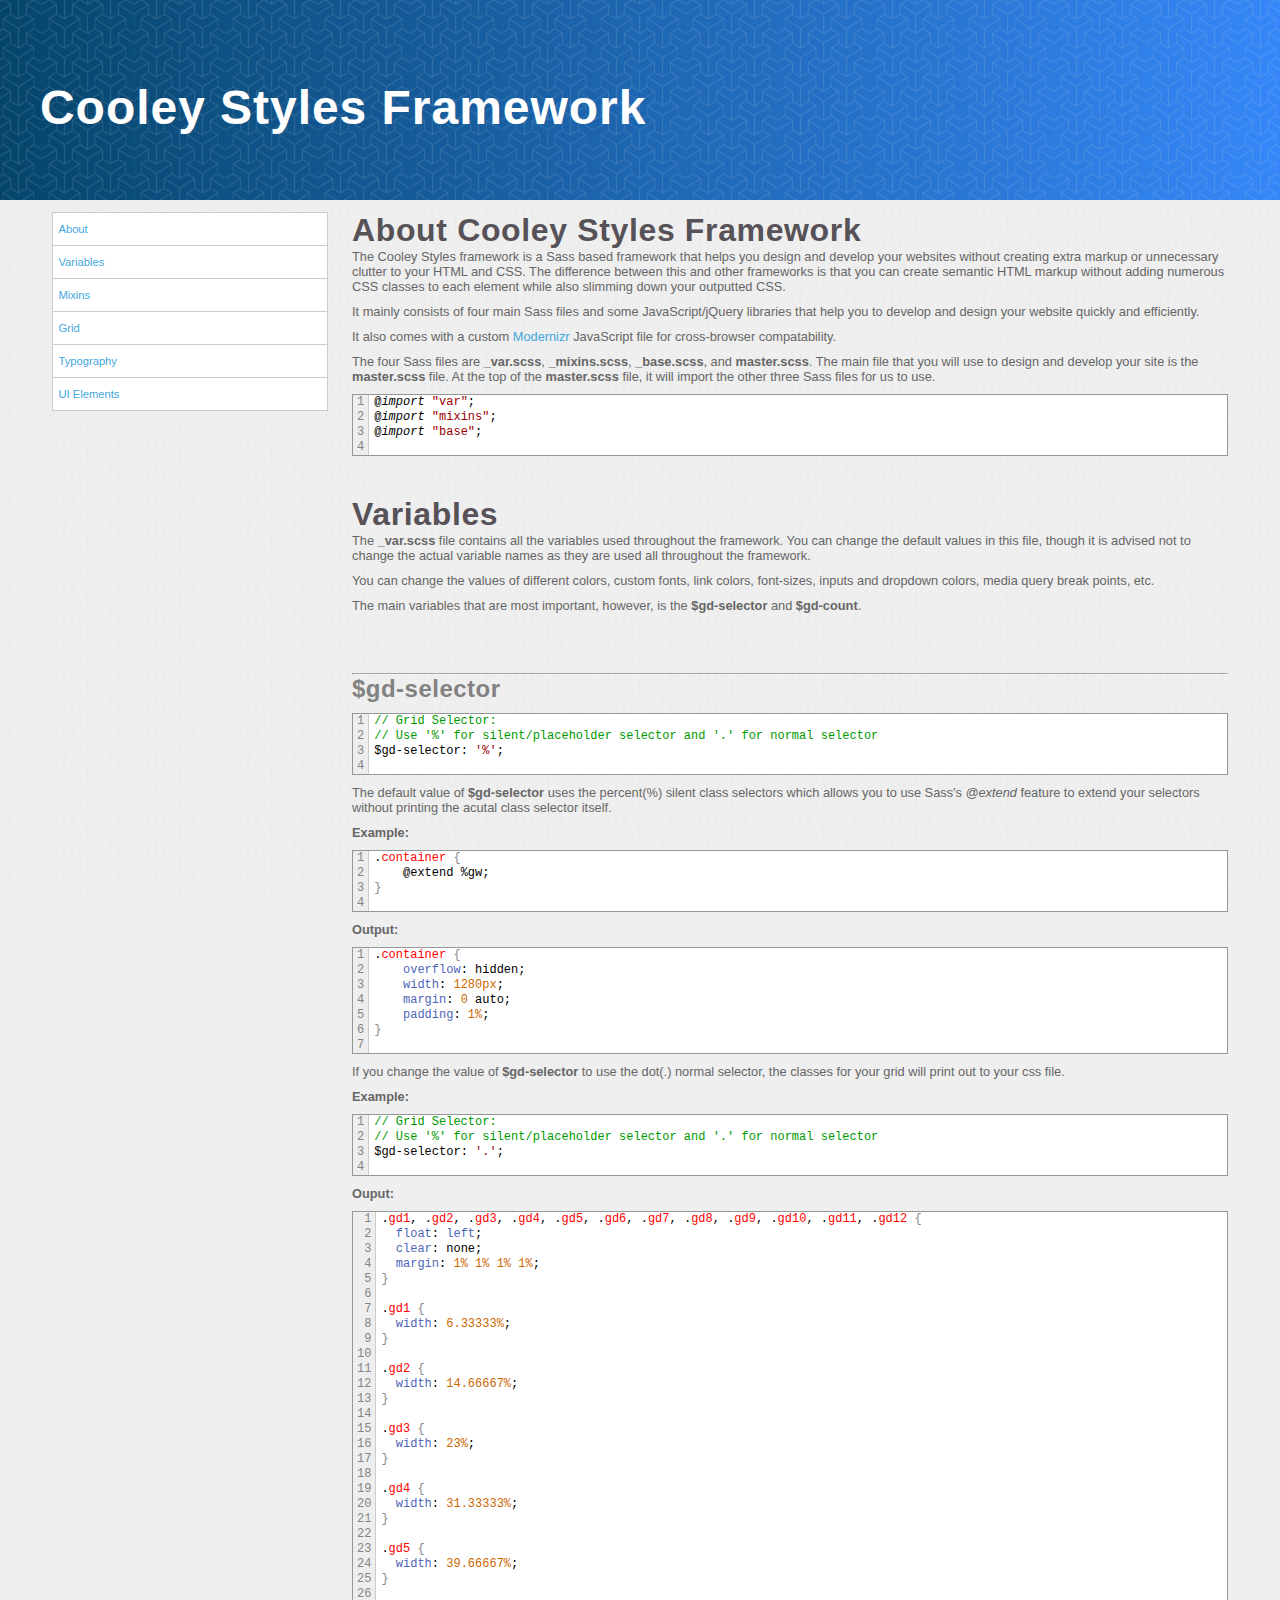
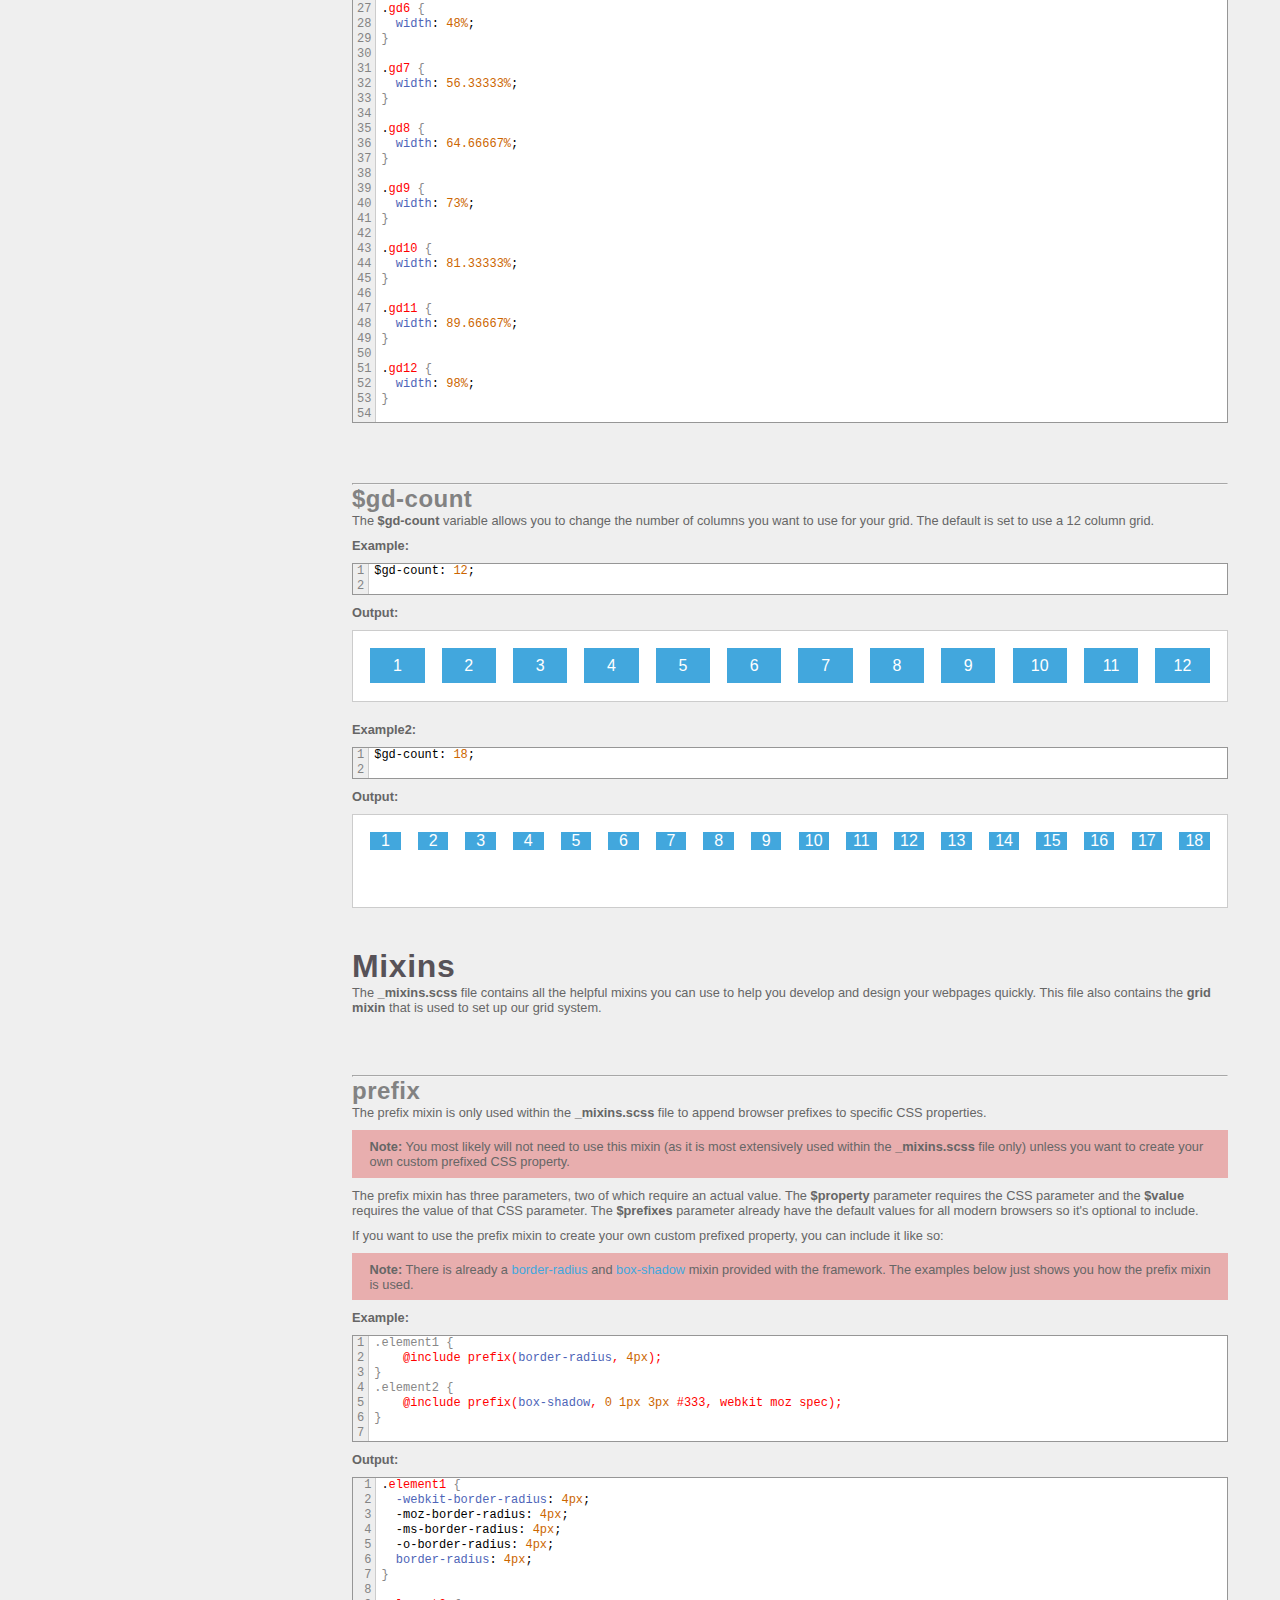
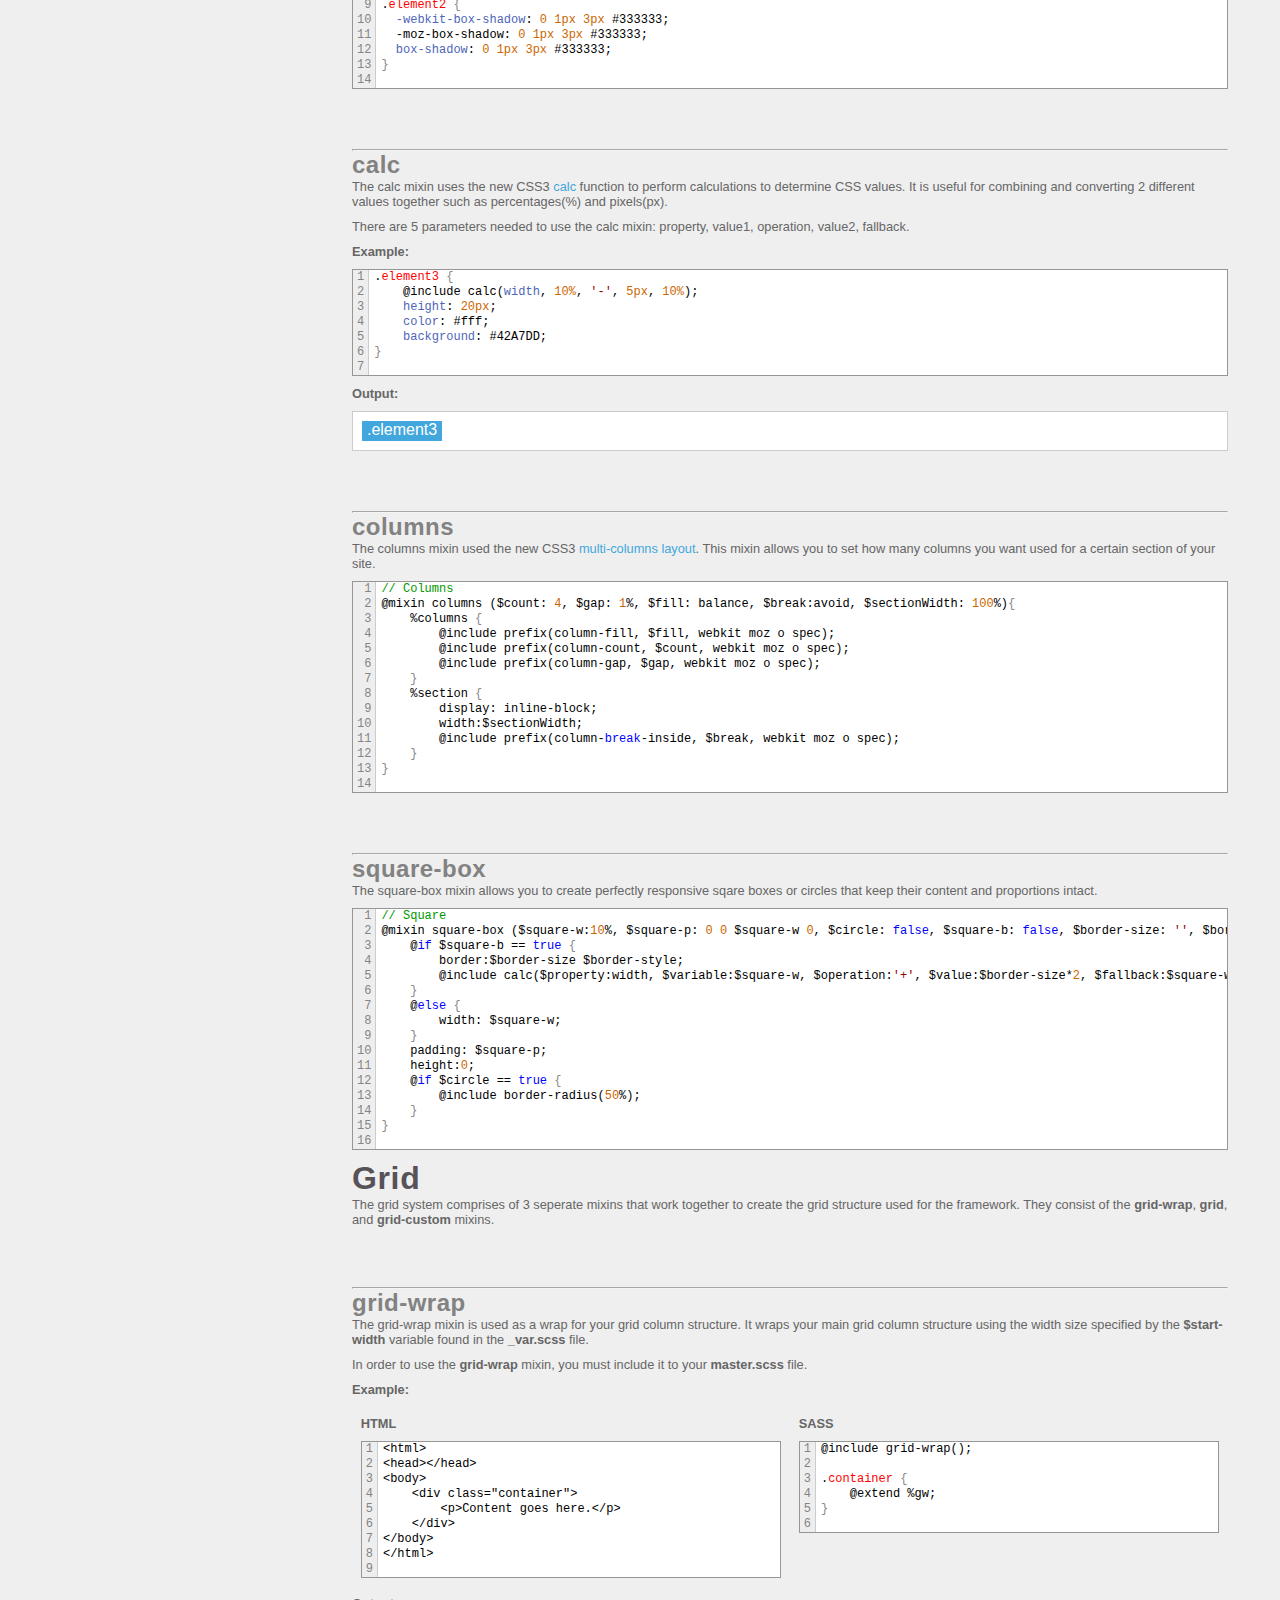
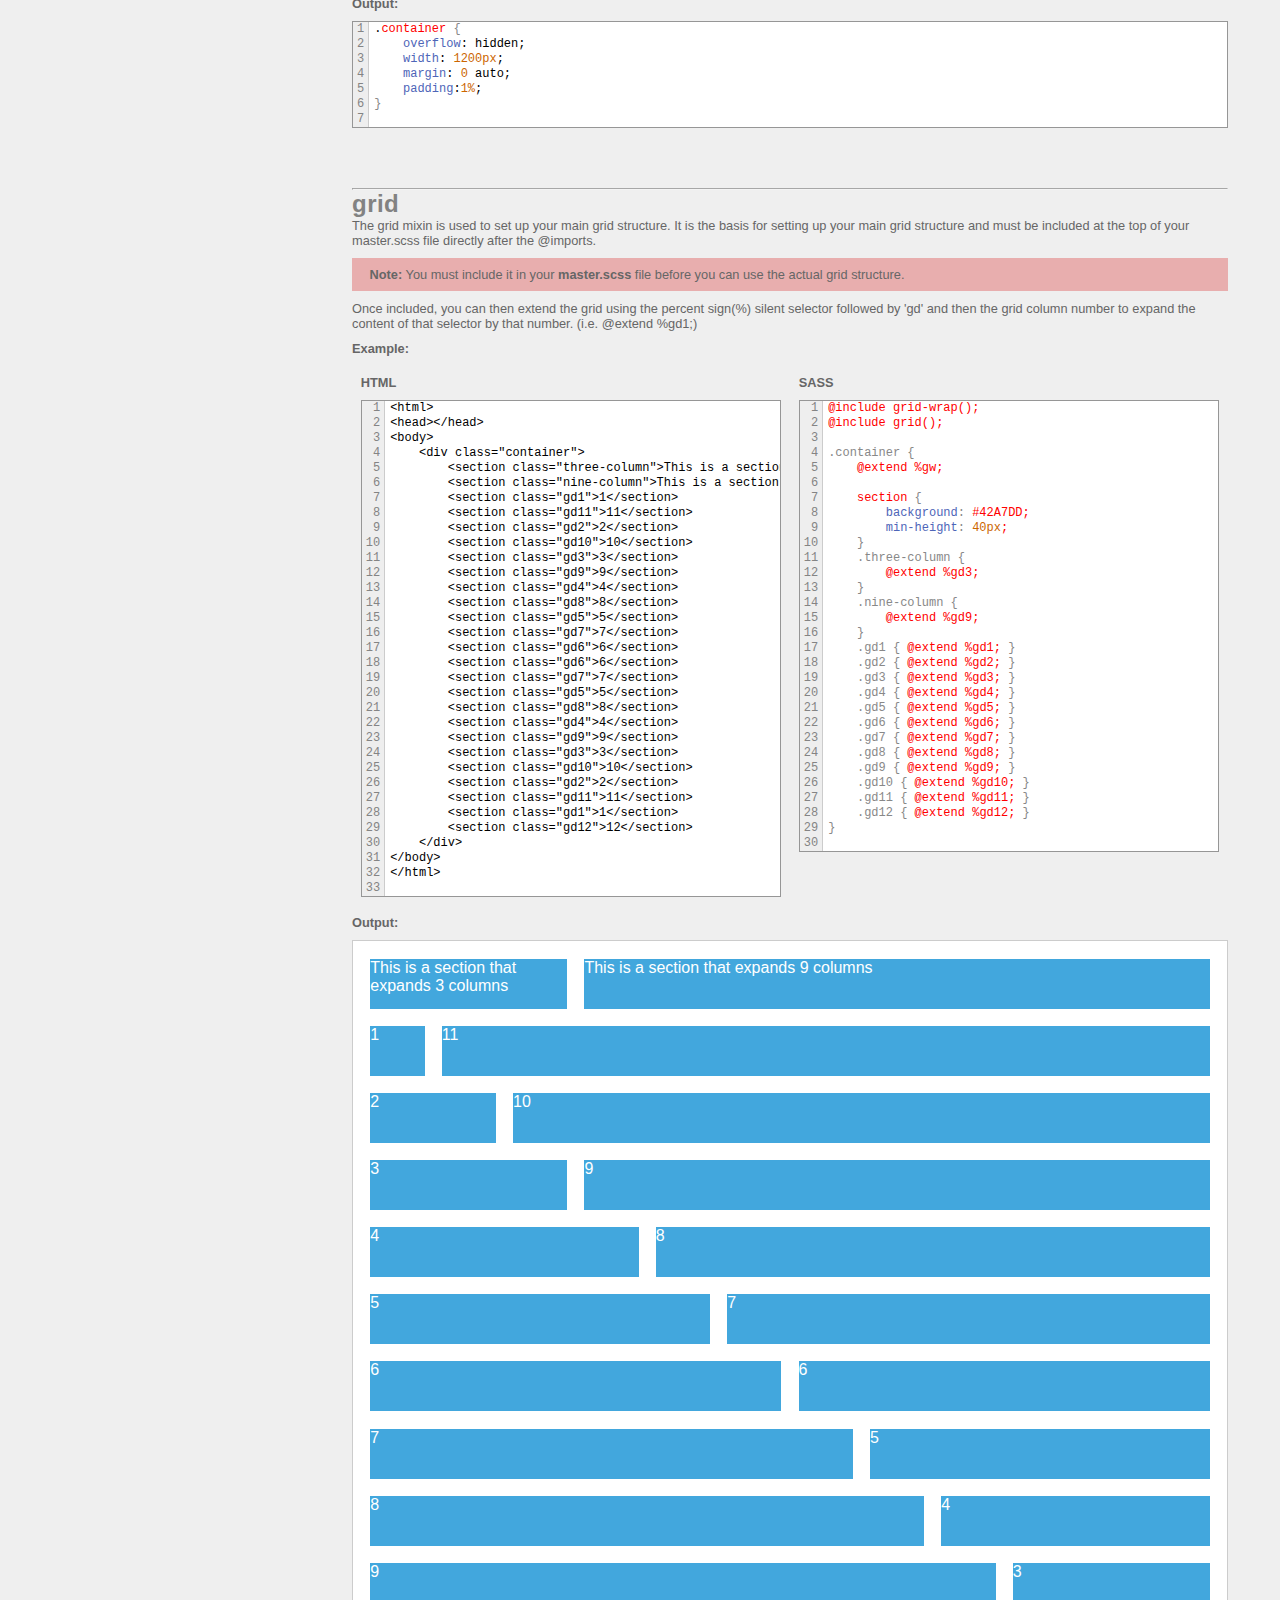
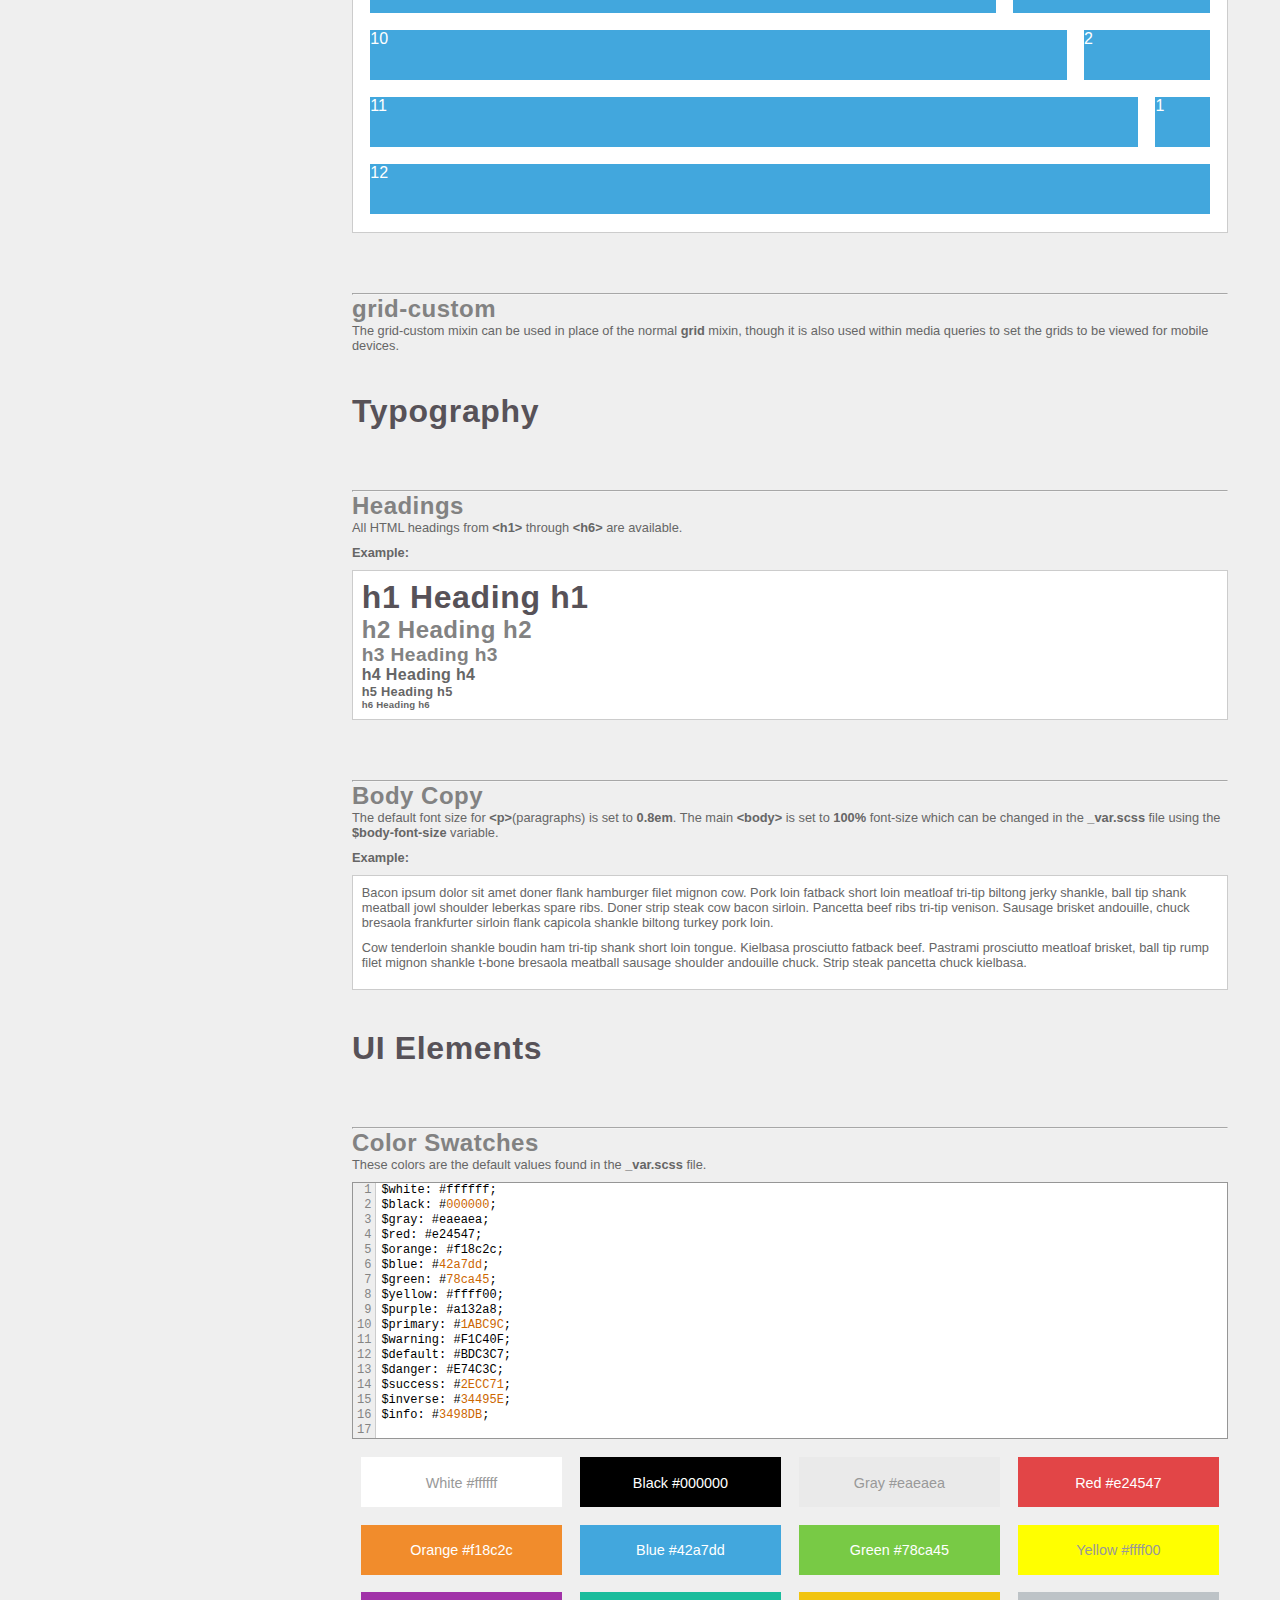
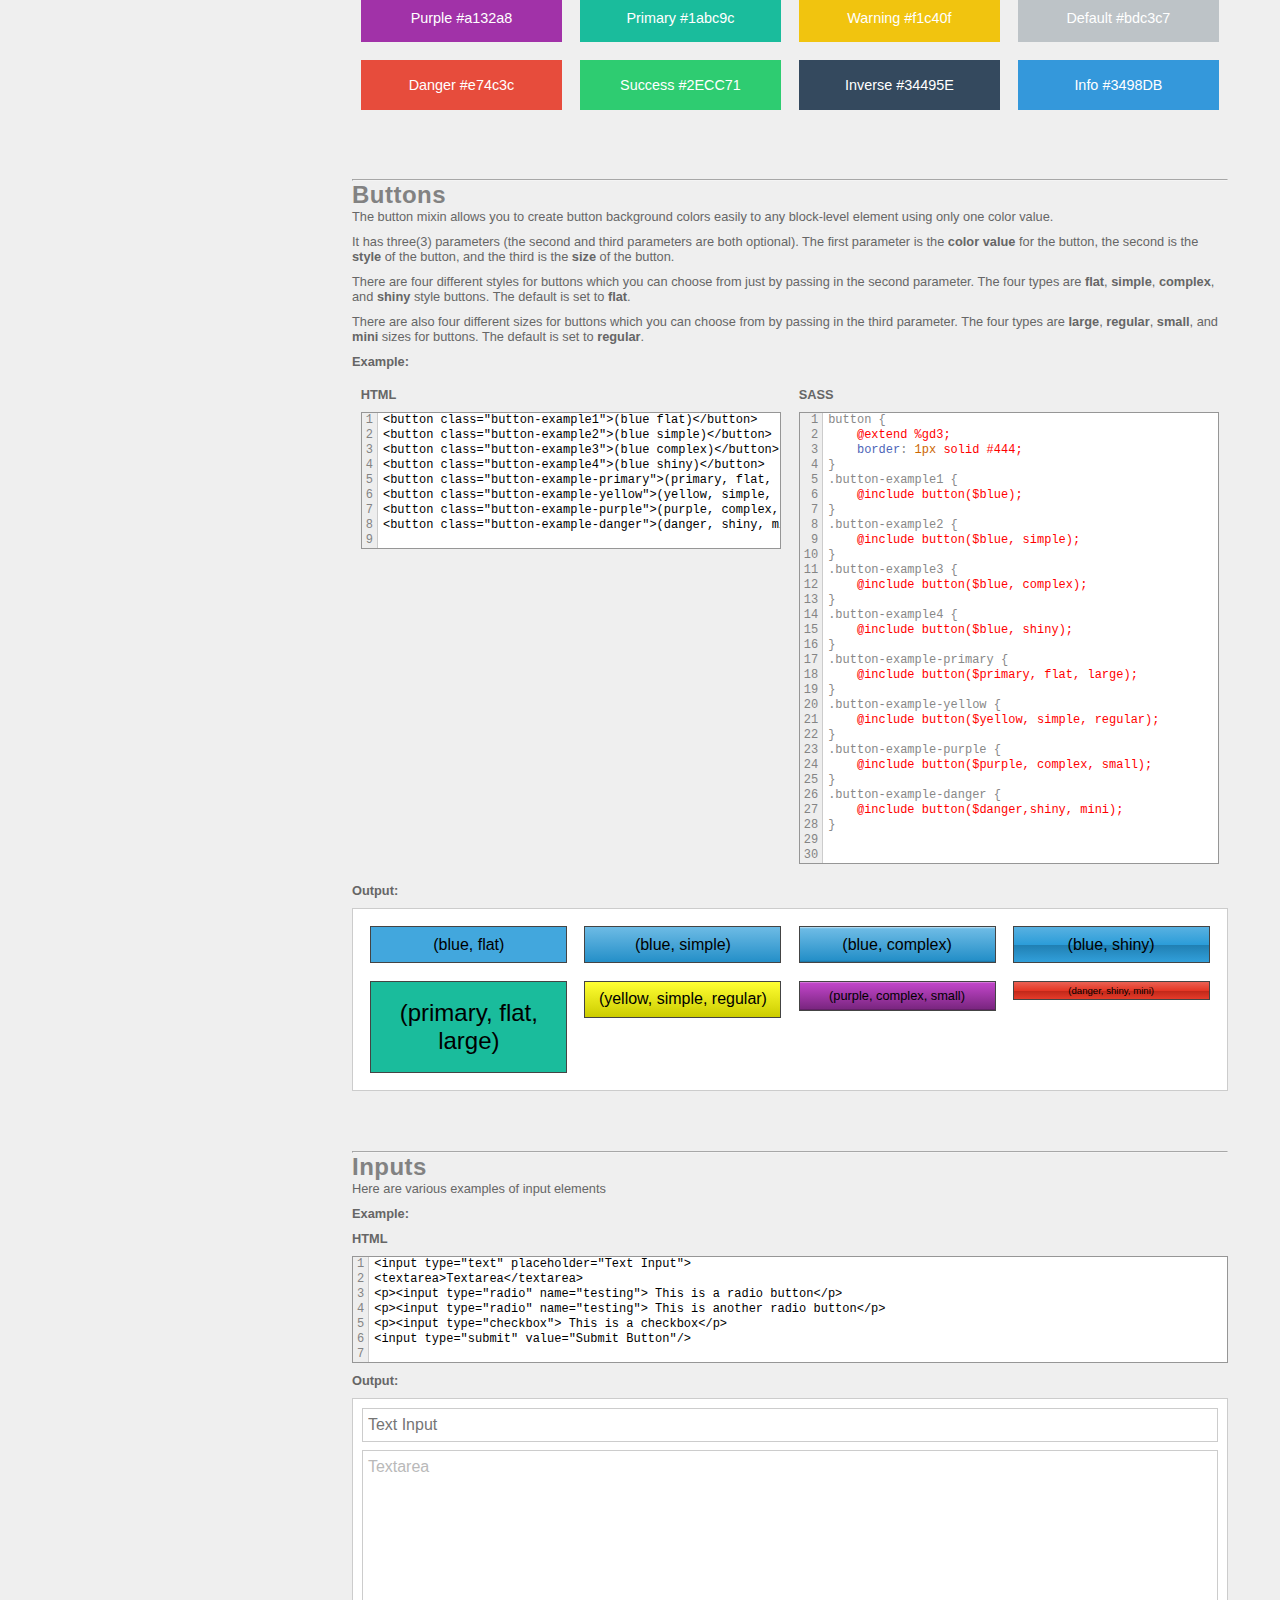
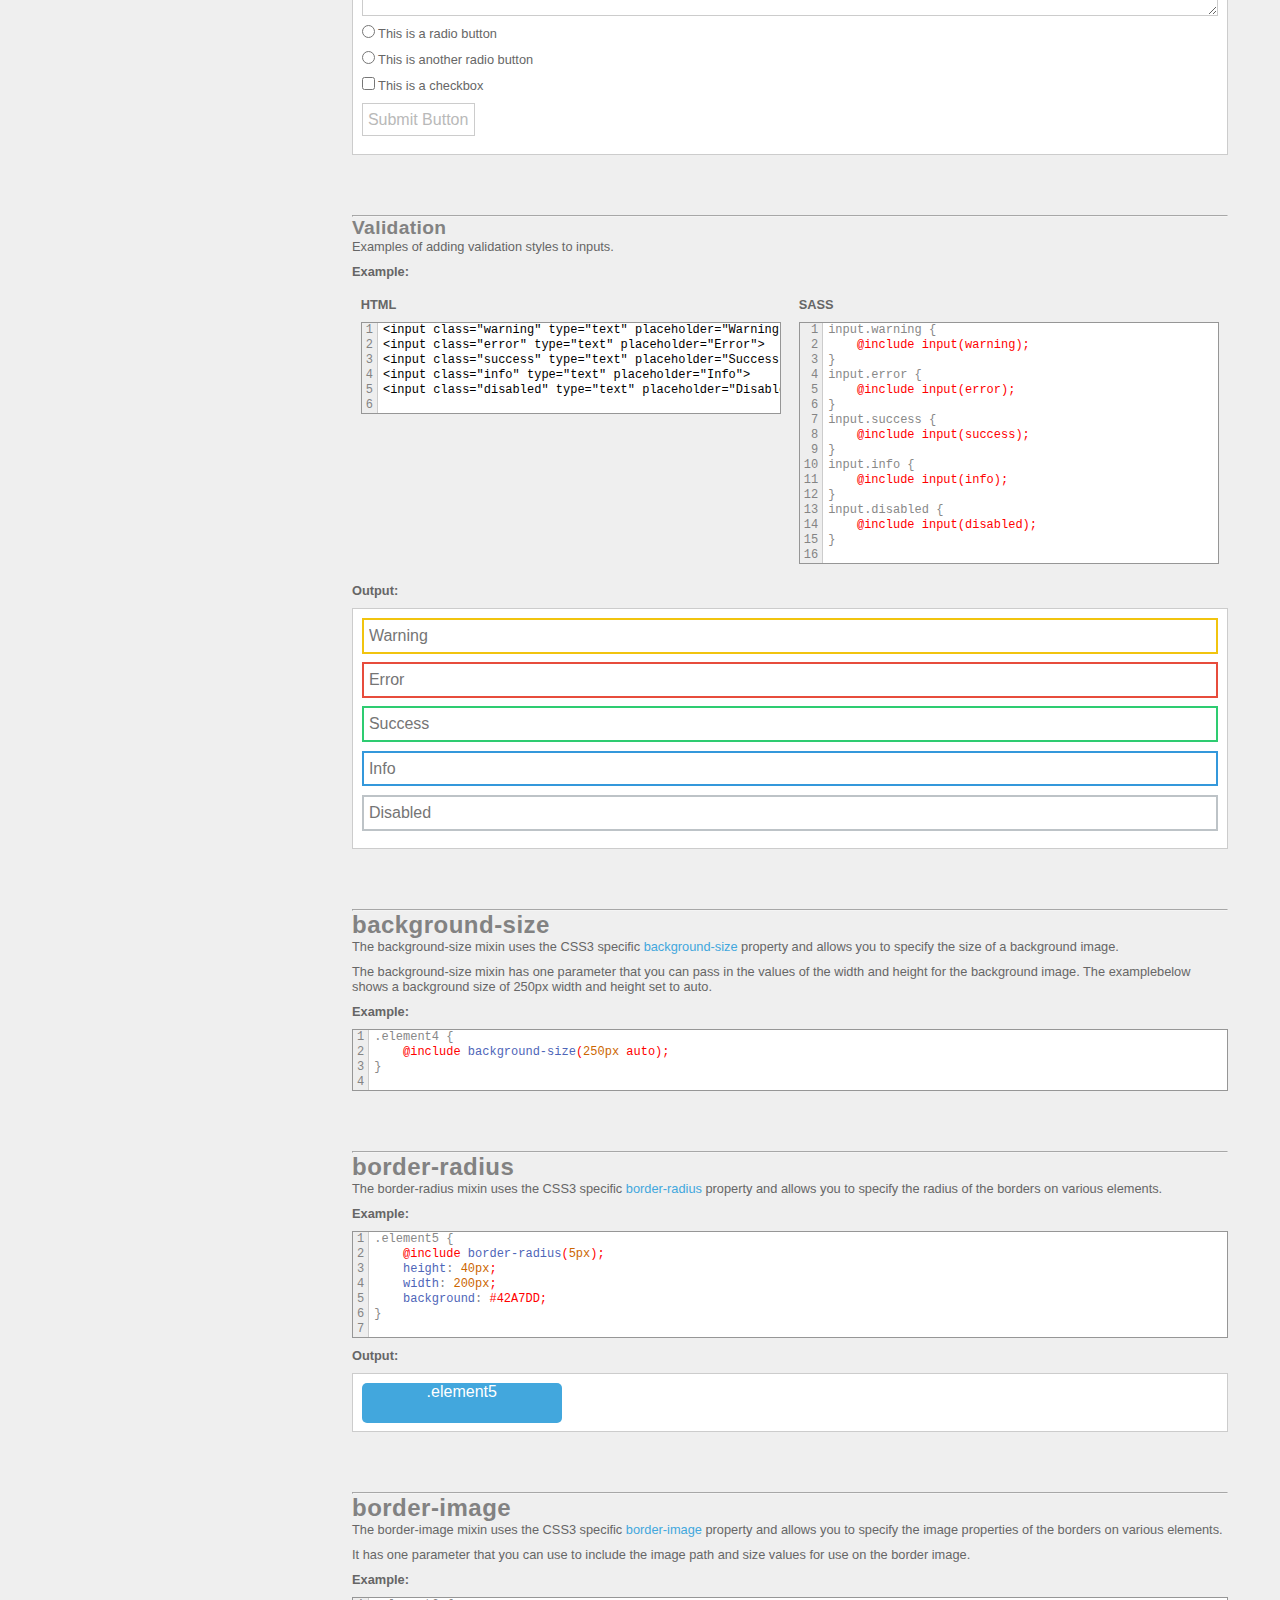
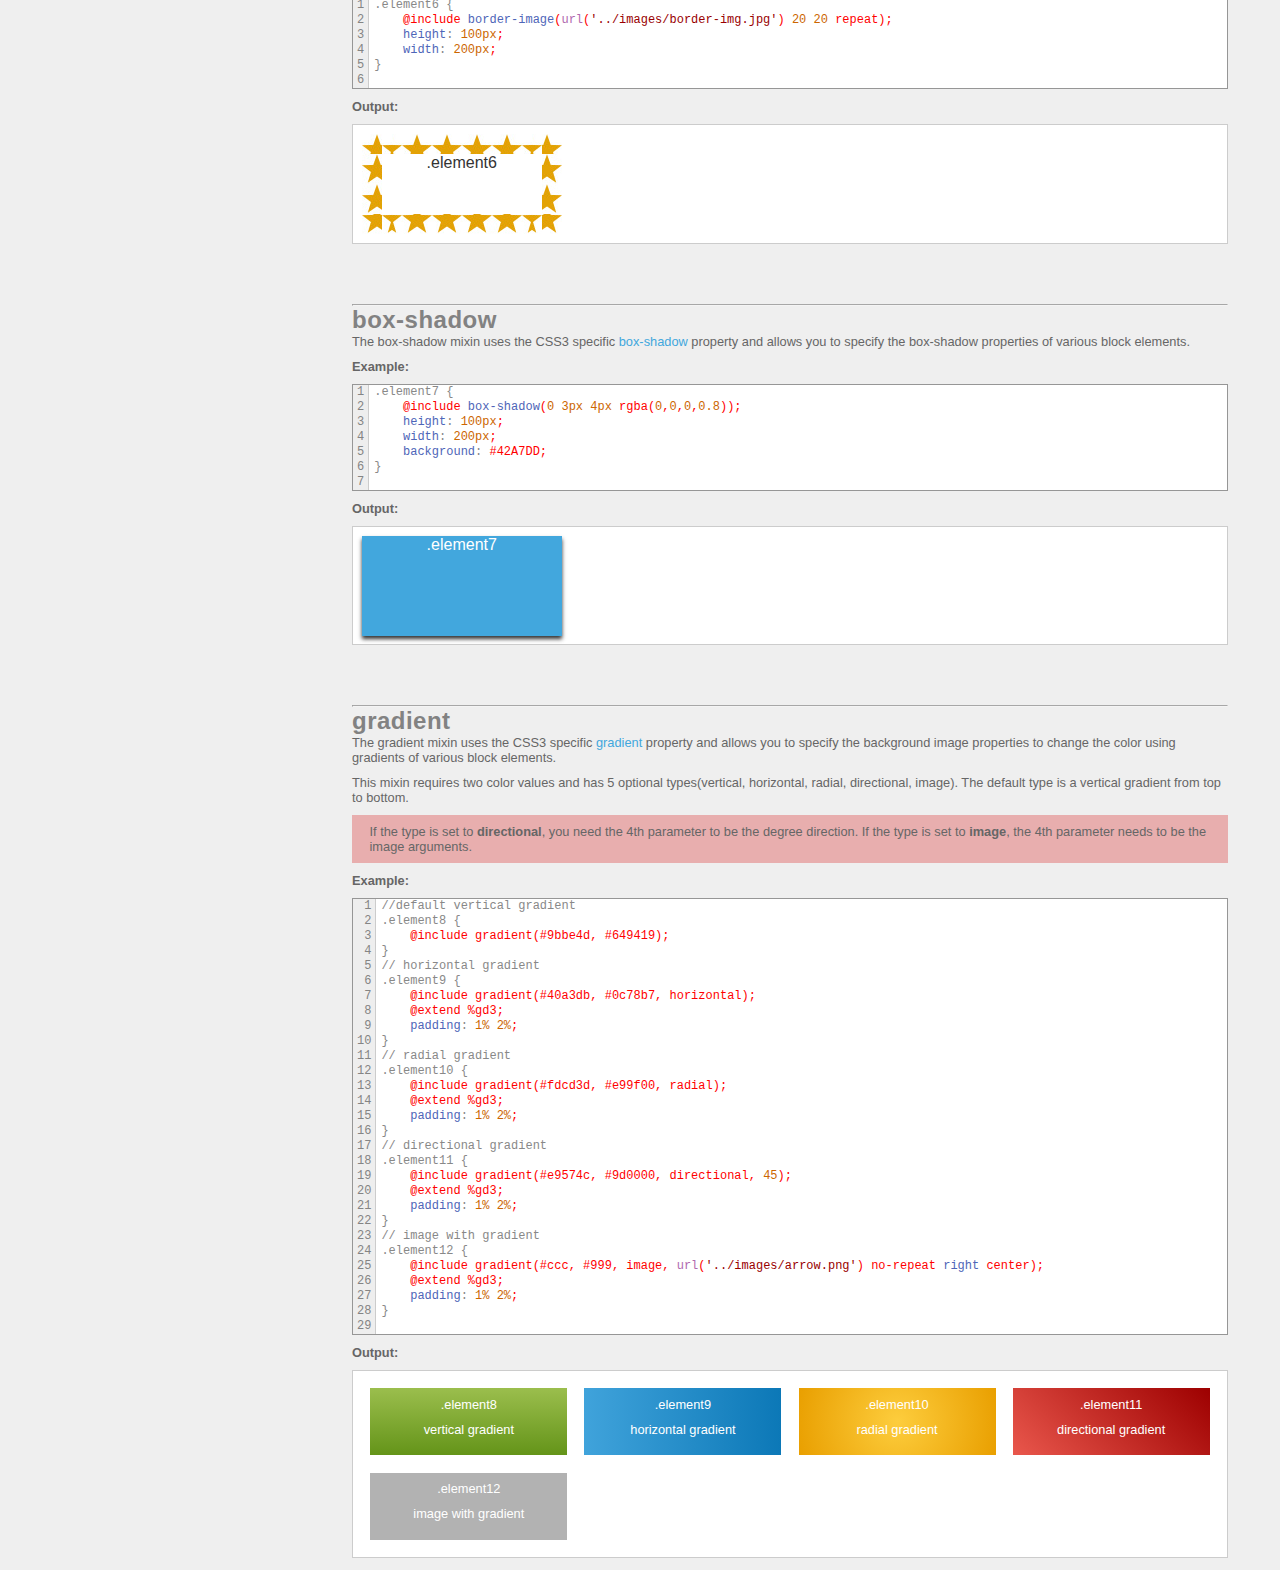
==== commit f1b03f3f: "Updated Documentation and added new mixins" ====
--- a/FrameworkDocumentation/index.html
+++ b/FrameworkDocumentation/index.html
@@ -9,14 +9,13 @@
     <link rel="stylesheet" type="text/css" href="stylesheets/sunlight.default.css" />
     <script type="text/javascript" src="js/modernizr.custom.js"></script>
     <script type="text/javascript" src="js/jquery.mini.js"></script>
-    <script type="text/javascript" src="js/custom.js"></script>
 	
     
 </head>
 <body>
 
 <div class="top">
-	<div class="header">
+	<div class="top-header">
 		<h1>Cooley Styles Framework</h1>
 	</div>
 </div>
@@ -27,12 +26,15 @@
 			<li><a href="#about">About</a></li>
 			<li><a href="#variables">Variables</a></li>
 			<li><a href="#mixins">Mixins</a></li>
-			<li class="last"><a href="#test">Test</a></li>
+			<li><a href="#grid">Grid</a></li>
+			<li><a href="#typography">Typography</a></li>
+			<li class="last"><a href="#ui">UI Elements</a></li>
 		</ul>
 	</div>
 	<div class="content">
 		<h1 id="about">About Cooley Styles Framework</h1>
-		<p>The Cooley Styles framework mainly consists of four main Sass files and some JavaScript/jQuery libraries that help you to develop and design your website quickly and efficiently.</p>
+		<p>The Cooley Styles framework is a Sass based framework that helps you design and develop your websites without creating extra markup or unnecessary clutter to your HTML and CSS. The difference between this and other frameworks is that you can create semantic HTML markup without adding numerous CSS classes to each element while also slimming down your outputted CSS.</p>
+		<p>It mainly consists of four main Sass files and some JavaScript/jQuery libraries that help you to develop and design your website quickly and efficiently.</p>
 		<p>It also comes with a custom <a href="http://www.modernizr.com">Modernizr</a> JavaScript file for cross-browser compatability.</p>
 		<p>The four Sass files are <strong>_var.scss</strong>, <strong>_mixins.scss</strong>, <strong>_base.scss</strong>, and <strong>master.scss</strong>. The main file that you will use to design and develop your site is the <strong>master.scss</strong> file. At the top of the <strong>master.scss</strong> file, it will import the other three Sass files for us to use.</p>
 		<pre class="sunlight-highlight-javascript">
@@ -41,14 +43,14 @@
 @import "base";
 		</pre>
 
-		<h1 id="variables">Variables</h1>
+		<h1 id="variables" class="header">Variables</h1>
 		<p>The <strong>_var.scss</strong> file contains all the variables used throughout the framework. You can change the default values in this file, though it is advised not to change the actual variable names as they are used all throughout the framework.</p>
 		<p>You can change the values of different colors, custom fonts, link colors, font-sizes, inputs and dropdown colors, media query break points, etc.</p>
 
 		<p>The main variables that are most important, however, is the <strong>$gd-selector</strong> and <strong>$gd-count</strong>.</p>
 
 		<hr />
-		<h2>$gd-selector</h2>
+		<h2 id="gd-selector">$gd-selector</h2>
 		<pre class="sunlight-highlight-javascript">
 // Grid Selector: 
 // Use '%' for silent/placeholder selector and '.' for normal selector
@@ -138,7 +140,7 @@
 		</pre>
 
 		<hr />
-		<h2>$gd-count</h2>
+		<h2 id="gd-count">$gd-count</h2>
 		<p>The <strong>$gd-count</strong> variable allows you to change the number of columns you want to use for your grid. The default is set to use a 12 column grid.</p>
 
 		<p><strong>Example:</strong> </p>
@@ -147,19 +149,21 @@
 		</pre>
 
 		<p><strong>Output:</strong> </p>
-		<div class="grid-example1">
-			<section>1</section>
-			<section>2</section>
-			<section>3</section>
-			<section>4</section>
-			<section>5</section>
-			<section>6</section>
-			<section>7</section>
-			<section>8</section>
-			<section>9</section>
-			<section>10</section>
-			<section>11</section>
-			<section>12</section>
+		<div class="output">
+			<div class="grid-example1">
+				<section>1</section>
+				<section>2</section>
+				<section>3</section>
+				<section>4</section>
+				<section>5</section>
+				<section>6</section>
+				<section>7</section>
+				<section>8</section>
+				<section>9</section>
+				<section>10</section>
+				<section>11</section>
+				<section>12</section>
+			</div>
 		</div>
 
 		<p class="example2"><strong>Example2:</strong> </p>
@@ -168,51 +172,43 @@
 		</pre>
 
 		<p><strong>Output:</strong> </p>
-		<div class="grid-example2">
-			<section>1</section>
-			<section>2</section>
-			<section>3</section>
-			<section>4</section>
-			<section>5</section>
-			<section>6</section>
-			<section>7</section>
-			<section>8</section>
-			<section>9</section>
-			<section>10</section>
-			<section>11</section>
-			<section>12</section>
-			<section>13</section>
-			<section>14</section>
-			<section>15</section>
-			<section>16</section>
-			<section>17</section>
-			<section>18</section>
-		</div>
-
-
-		<h1 id="mixins">Mixins</h1>
+		<div class="output">
+			<div class="grid-example2">
+				<section>1</section>
+				<section>2</section>
+				<section>3</section>
+				<section>4</section>
+				<section>5</section>
+				<section>6</section>
+				<section>7</section>
+				<section>8</section>
+				<section>9</section>
+				<section>10</section>
+				<section>11</section>
+				<section>12</section>
+				<section>13</section>
+				<section>14</section>
+				<section>15</section>
+				<section>16</section>
+				<section>17</section>
+				<section>18</section>
+			</div>
+		</div>
+
+		<h1 id="mixins" class="header">Mixins</h1>
 		<p>The <strong>_mixins.scss</strong> file contains all the helpful mixins you can use to help you develop and design your webpages quickly. This file also contains the <strong>grid mixin</strong> that is used to set up our grid system.</p>
 
 
 		<hr />
-		<h2>prefix</h2>
+		<h2 id="prefix">prefix</h2>
 		<p>The prefix mixin is only used within the <strong>_mixins.scss</strong> file to append browser prefixes to specific CSS properties.</p>
 		<p class="note"><strong>Note:</strong> You most likely will not need to use this mixin (as it is most extensively used within the <strong>_mixins.scss</strong> file only) unless you want to create your own custom prefixed CSS property.</p>
-		<pre class="sunlight-highlight-javascript">
-@mixin prefix($property, $value, $prefixes: webkit moz ms o spec) {
-  @each $prefix in $prefixes {
-    @if $prefix == webkit { -webkit-#{$property}: $value;} // Chrome10+,Safari5.1+
-    @if $prefix == moz {-moz-#{$property}: $value;} // FF3.6+
-    @if $prefix == ms { -ms-#{$property}: $value;} // IE10+
-    @if $prefix == o { -o-#{$property}: $value;} // Opera 11.10+
-    @if $prefix == spec { #{$property}: $value;} // W3C Spec
-  }
-}
-		</pre>
+		
 		<p>The prefix mixin has three parameters, two of which require an actual value. The <strong>$property</strong> parameter requires the CSS parameter and the <strong>$value</strong> requires the value of that CSS parameter. The <strong>$prefixes</strong> parameter already have the default values for all modern browsers so it's optional to include.</p>
 		<p>If you want to use the prefix mixin to create your own custom prefixed property, you can include it like so:</p>
-		<p><strong>Example:</strong></p>
-		<pre class="sunlight-highlight-css">
+		<p class="note"><strong>Note:</strong> There is already a <a href="#border-radius">border-radius</a> and <a href="#box-shadow">box-shadow</a> mixin provided with the framework. The examples below just shows you how the prefix mixin is used.</p>
+		<p><strong>Example:</strong></p>
+		<pre class="sunlight-highlight-css custom">
 .element1 {
 	@include prefix(border-radius, 4px);
 }
@@ -240,18 +236,9 @@
 
 
 		<hr />
-		<h2>calc</h2>
-		<p>The calc mixin uses the new CSS3 calc function to perform calculations to determine CSS values. It is useful for combining and converting 2 different values together such as percentages(%) and pixels(px).</p>
-		<pre class="sunlight-highlight-javascript">
-// CSS calc
-@mixin calc($property, $variable, $operation, $value, $fallback) {
-	 #{$property}: $fallback;
-	 #{$property}: -webkit-calc(#{$variable} #{$operation} #{$value});
-	 #{$property}: -moz-calc(#{$variable} #{$operation} #{$value});
-	 #{$property}: -o-calc(#{$variable} #{$operation} #{$value});
-	 #{$property}: calc(#{$variable} #{$operation} #{$value});
-}
-		</pre>
+		<h2 id="calc">calc</h2>
+		<p>The calc mixin uses the new CSS3 <a href="https://developer.mozilla.org/en-US/docs/Web/CSS/calc">calc</a> function to perform calculations to determine CSS values. It is useful for combining and converting 2 different values together such as percentages(%) and pixels(px).</p>
+		<p>There are 5 parameters needed to use the calc mixin: property, value1, operation, value2, fallback.</p>
 
 		<p><strong>Example:</strong></p>
 		<pre class="sunlight-highlight-css">
@@ -264,23 +251,13 @@
 		</pre>
 
 		<p><strong>Output:</strong></p>
-		<div class="example element3">.element3</div>
-		<pre class="sunlight-highlight-css">
-.element3 {
-  width: 10%;
-  width: -moz-calc(10% - 5px);
-  width: -o-calc(10% - 5px);
-  width: -webkit-calc(10% - 5px);
-  width: calc(10% - 5px);
-  height: 20px;
-  color: #fff;
-  background: #42A7DD;
-}
-		</pre>
-
-
-		<hr />
-		<h2>columns</h2>
+		<div class="output">
+			<div class="example element3">.element3</div>
+		</div>
+
+
+		<hr />
+		<h2 id="columns">columns</h2>
 		<p>The columns mixin used the new CSS3 <a href="https://developer.mozilla.org/en-US/docs/Web/Guide/CSS/Using_multi-column_layouts">multi-columns layout</a>. This mixin allows you to set how many columns you want used for a certain section of your site.</p>
 		<pre class="sunlight-highlight-javascript">
 // Columns
@@ -301,7 +278,7 @@
 
 
 		<hr />
-		<h2>square-box</h2>
+		<h2 id="square-box">square-box</h2>
 		<p>The square-box mixin allows you to create perfectly responsive sqare boxes or circles that keep their content and proportions intact.</p>
 		<pre class="sunlight-highlight-javascript">
 // Square
@@ -321,111 +298,440 @@
 }
 		</pre>
 
-
-		<hr />
-		<h2>grid-wrap</h2>
-		<p>The grid-wrap mixin...</p>
+		<h1 id="grid">Grid</h1>
+		<p>The grid system comprises of 3 seperate mixins that work together to create the grid structure used for the framework. They consist of the <strong>grid-wrap</strong>, <strong>grid</strong>, and <strong>grid-custom</strong> mixins.</p>
+
+		<hr />
+		<h2 id="grid-wrap">grid-wrap</h2>
+		<p>The grid-wrap mixin is used as a wrap for your grid column structure. It wraps your main grid column structure using the width size specified by the <strong>$start-width</strong> variable found in the <strong>_var.scss</strong> file.</p>
+		<p>In order to use the <strong>grid-wrap</strong> mixin, you must include it to your <strong>master.scss</strong> file.</p>
+		<p><strong>Example:</strong></p>
+		<div class="html-example">
+			<p><strong>HTML</strong></p>
+			<pre class="sunlight-highlight-httpd">
+&lt;html&gt;
+&lt;head&gt;&lt;/head&gt;
+&lt;body&gt;
+	&lt;div class="container"&gt;
+		&lt;p&gt;Content goes here.&lt;/p&gt;
+	&lt;/div&gt;
+&lt;/body&gt;
+&lt;/html&gt;
+			</pre>
+		</div>
+		<div class="css-example">
+			<p><strong>SASS</strong></p>
+			<pre class="sunlight-highlight-css">
+@include grid-wrap();
+
+.container {
+	@extend %gw;
+}
+			</pre>
+		</div>
+
+		<p class="clear"><strong>Output:</strong></p>
+		<pre class="sunlight-highlight-css">
+.container {
+	overflow: hidden;
+	width: 1200px;
+	margin: 0 auto;
+	padding:1%;
+}
+		</pre>
+		
+
+		<hr />
+		<h2 id="grid2">grid</h2>
+		<p>The grid mixin is used to set up your main grid structure. It is the basis for setting up your main grid structure and must be included at the top of your master.scss file directly after the @imports.</p>
+		<p class="note"><strong>Note:</strong> You must include it in your <strong>master.scss</strong> file before you can use the actual grid structure.</p>
+		<p>Once included, you can then extend the grid using the percent sign(%) silent selector followed by 'gd' and then the grid column number to expand the content of that selector by that number. (i.e. @extend %gd1;)</p>
+		<p><strong>Example:</strong></p>
+		<div class="html-example">
+			<p><strong>HTML</strong></p>
+			<pre class="sunlight-highlight-httpd">
+&lt;html&gt;
+&lt;head&gt;&lt;/head&gt;
+&lt;body&gt;
+	&lt;div class="container"&gt;
+		&lt;section class="three-column"&gt;This is a section that expands 3 columns&lt;/section&gt;
+		&lt;section class="nine-column"&gt;This is a section that expands 9 columns&lt;/section&gt;
+		&lt;section class="gd1"&gt;1&lt;/section&gt;
+		&lt;section class="gd11"&gt;11&lt;/section&gt;
+		&lt;section class="gd2"&gt;2&lt;/section&gt;
+		&lt;section class="gd10"&gt;10&lt;/section&gt;
+		&lt;section class="gd3"&gt;3&lt;/section&gt;
+		&lt;section class="gd9"&gt;9&lt;/section&gt;
+		&lt;section class="gd4"&gt;4&lt;/section&gt;
+		&lt;section class="gd8"&gt;8&lt;/section&gt;
+		&lt;section class="gd5"&gt;5&lt;/section&gt;
+		&lt;section class="gd7"&gt;7&lt;/section&gt;
+		&lt;section class="gd6"&gt;6&lt;/section&gt;
+		&lt;section class="gd6"&gt;6&lt;/section&gt;
+		&lt;section class="gd7"&gt;7&lt;/section&gt;
+		&lt;section class="gd5"&gt;5&lt;/section&gt;
+		&lt;section class="gd8"&gt;8&lt;/section&gt;
+		&lt;section class="gd4"&gt;4&lt;/section&gt;
+		&lt;section class="gd9"&gt;9&lt;/section&gt;
+		&lt;section class="gd3"&gt;3&lt;/section&gt;
+		&lt;section class="gd10"&gt;10&lt;/section&gt;
+		&lt;section class="gd2"&gt;2&lt;/section&gt;
+		&lt;section class="gd11"&gt;11&lt;/section&gt;
+		&lt;section class="gd1"&gt;1&lt;/section&gt;
+		&lt;section class="gd12"&gt;12&lt;/section&gt;
+	&lt;/div&gt;
+&lt;/body&gt;
+&lt;/html&gt;
+			</pre>
+		</div>
+		<div class="css-example">
+			<p><strong>SASS</strong></p>
+			<pre class="sunlight-highlight-css custom">
+@include grid-wrap();
+@include grid();
+
+.container {
+	@extend %gw;
+
+	section {
+		background: #42A7DD;
+		min-height: 40px;
+	}
+	.three-column {
+		@extend %gd3;
+	}
+	.nine-column {
+		@extend %gd9;
+	}
+	.gd1 { @extend %gd1; }
+	.gd2 { @extend %gd2; }
+	.gd3 { @extend %gd3; }
+	.gd4 { @extend %gd4; }
+	.gd5 { @extend %gd5; }
+	.gd6 { @extend %gd6; }
+	.gd7 { @extend %gd7; }
+	.gd8 { @extend %gd8; }
+	.gd9 { @extend %gd9; }
+	.gd10 { @extend %gd10; }
+	.gd11 { @extend %gd11; }
+	.gd12 { @extend %gd12; }
+}
+			</pre>
+		</div>
+
+		<p class="clear"><strong>Output:</strong></p>
+		<div class="output grid-example3">
+			<section class="three-column">This is a section that expands 3 columns</section>
+			<section class="nine-column">This is a section that expands 9 columns</section>
+			<section class="gd1">1</section>
+			<section class="gd11">11</section>
+			<section class="gd2">2</section>
+			<section class="gd10">10</section>
+			<section class="gd3">3</section>
+			<section class="gd9">9</section>
+			<section class="gd4">4</section>
+			<section class="gd8">8</section>
+			<section class="gd5">5</section>
+			<section class="gd7">7</section>
+			<section class="gd6">6</section>
+			<section class="gd6">6</section>
+			<section class="gd7">7</section>
+			<section class="gd5">5</section>
+			<section class="gd8">8</section>
+			<section class="gd4">4</section>
+			<section class="gd9">9</section>
+			<section class="gd3">3</section>
+			<section class="gd10">10</section>
+			<section class="gd2">2</section>
+			<section class="gd11">11</section>
+			<section class="gd1">1</section>
+			<section class="gd12">12</section>
+		</div>
+
+
+
+		<hr />
+		<h2 id="grid-custom">grid-custom</h2>
+		<p>The grid-custom mixin can be used in place of the normal <strong>grid</strong> mixin, though it is also used within media queries to set the grids to be viewed for mobile devices.</p>
+		
+		
+		<h1 id="typography" class="header">Typography</h1>
+
+		<hr />
+		<h2 id="headings">Headings</h2>
+		<p>All HTML headings from <strong>&lt;h1&gt;</strong> through <strong>&lt;h6&gt;</strong> are available.</p>
+		<p><strong>Example:</strong></p>
+		<div class="output">
+			<h1>h1 Heading h1<h1>
+			<h2>h2 Heading h2<h2>
+			<h3>h3 Heading h3<h3>
+			<h4>h4 Heading h4<h4>
+			<h5>h5 Heading h5<h5>
+			<h6>h6 Heading h6<h6>
+		</div>
+
+		<hr />
+		<h2 id="body-copy">Body Copy</h2>
+		<p>The default font size for <strong>&lt;p&gt;</strong>(paragraphs) is set to <strong>0.8em</strong>. The main <strong>&lt;body&gt;</strong> is set to <strong>100%</strong> font-size which can be changed in the <strong>_var.scss</strong> file using the <strong>$body-font-size</strong> variable.</p>
+		<p><strong>Example:</strong></p>
+		<div class="output">
+			<p>Bacon ipsum dolor sit amet doner flank hamburger filet mignon cow. Pork loin fatback short loin meatloaf tri-tip biltong jerky shankle, ball tip shank meatball jowl shoulder leberkas spare ribs. Doner strip steak cow bacon sirloin. Pancetta beef ribs tri-tip venison. Sausage brisket andouille, chuck bresaola frankfurter sirloin flank capicola shankle biltong turkey pork loin.</p>
+			<p>Cow tenderloin shankle boudin ham tri-tip shank short loin tongue. Kielbasa prosciutto fatback beef. Pastrami prosciutto meatloaf brisket, ball tip rump filet mignon shankle t-bone bresaola meatball sausage shoulder andouille chuck. Strip steak pancetta chuck kielbasa.</p>
+		</div>
+
+
+		<h1 id="ui" class="header">UI Elements</h1>
+
+
+		<hr />
+		<h2 id="color-swatches">Color Swatches</h2>
+		<p>These colors are the default values found in the <strong>_var.scss</strong> file.</p>
 		<pre class="sunlight-highlight-javascript">
-// Grid Wrap
-@mixin grid-wrap ($t:$top, $r:$right, $b:$bottom, $l:$left, $gw-width: $start-width, $gw-margin: $auto){
-	%gw {
-		overflow: hidden;
-		width: $gw-width;
-		margin: $gw-margin;
-		padding:$t $r $b $l;
-	}
-}
-		</pre>
-
-
-		<hr />
-		<h2>grid</h2>
-		<p>The grid mixin...</p>
-		<pre class="sunlight-highlight-javascript">
-// Grid
-@mixin grid ($mobile: false, $t:$top, $r:$right, $b:$bottom, $l:$left, $selector: $gd-selector, $gd-float: left, $gd-clear: none){
-	@if $mobile == false {
-		%gd {
-			float:$gd-float;
-			clear:$gd-clear;
-			margin:$t $r $b $l;
-		}
-		@for $i from 1 through $gd-count {
-			#{$selector}gd#{$i} {width: (100 / $gd-count * $i - $r - $l); @extend %gd;}
-		}
-	}
-	@else {
-		%gd {
-			float:none;
-			clear:both;
-			margin:$t $r $b $l;
-			width: 100% - $r - $l;
-		}
-		@for $i from 1 through $gd-count {
-			#{$selector}gd#{$i} {@extend %gd;}
-		}
-	}
-}
-		</pre>
-
-
-		<hr />
-		<h2>grid-custom</h2>
-		<p>The grid-custom mixin...</p>
-		<pre class="sunlight-highlight-javascript">
-// Custom Grid $mobile, $t, $r, $b, $l, $selector, $gd-class, $gd-float, $gd-clear
-@mixin grid-custom ($mobile: false, $gw: false, $gw-class: '', $gw-width: $start-width, $gw-margin: $auto, $t:$top, $r:$right, $b:$bottom, $l:$left, $selector: $gd-selector, $gd-float: left, $gd-clear: none){
-	@if $gw == true {
-		@include grid-wrap($t, $r, $b, $l, $gw-width, $gw-margin);
-		@include grid($mobile);
-	}
-	@else {
-		@include grid($mobile);
-	}
-}
-		</pre>
-
-
-		<hr />
-		<h2>background-size</h2>
+$white: #ffffff;
+$black: #000000;
+$gray: #eaeaea;
+$red: #e24547;
+$orange: #f18c2c;
+$blue: #42a7dd;
+$green: #78ca45;
+$yellow: #ffff00;
+$purple: #a132a8;
+$primary: #1ABC9C;
+$warning: #F1C40F;
+$default: #BDC3C7;
+$danger: #E74C3C;
+$success: #2ECC71;
+$inverse: #34495E;
+$info: #3498DB;
+		</pre>
+		<ul class="color-swatches">
+			<li class="white">White #ffffff</li>
+			<li class="black">Black #000000</li>
+			<li class="gray">Gray #eaeaea</li>
+			<li class="red">Red #e24547</li>
+			<li class="orange">Orange #f18c2c</li>
+			<li class="blue">Blue #42a7dd</li>
+			<li class="green">Green #78ca45</li>
+			<li class="yellow">Yellow #ffff00</li>
+			<li class="purple">Purple #a132a8</li>
+			<li class="primary">Primary #1abc9c</li>
+			<li class="warning">Warning #f1c40f</li>
+			<li class="default">Default #bdc3c7</li>
+			<li class="danger">Danger #e74c3c</li>
+			<li class="success">Success #2ECC71</li>
+			<li class="inverse">Inverse #34495E</li>
+			<li class="info">Info #3498DB</li>
+		</ul>
+
+
+		<hr />
+		<h2 id="buttons">Buttons</h2>
+		<p>The button mixin allows you to create button background colors easily to any block-level element using only one color value.</p>
+		<p>It has three(3) parameters (the second and third parameters are both optional). The first parameter is the <strong>color value</strong> for the button, the second is the <strong>style</strong> of the button, and the third is the <strong>size</strong> of the button.</p>
+		<p>There are four different styles for buttons which you can choose from just by passing in the second parameter. The four types are <strong>flat</strong>, <strong>simple</strong>, <strong>complex</strong>, and <strong>shiny</strong> style buttons. The default is set to <strong>flat</strong>.<p>
+		<p>There are also four different sizes for buttons which you can choose from by passing in the third parameter. The four types are <strong>large</strong>, <strong>regular</strong>, <strong>small</strong>, and <strong>mini</strong> sizes for buttons. The default is set to <strong>regular</strong>.<p>
+		<p><strong>Example:</strong></p>
+		<div class="html-example">
+			<p><strong>HTML</strong></p>
+			<pre class="sunlight-highlight-httpd">
+&lt;button class="button-example1"&gt;(blue flat)&lt;/button&gt;
+&lt;button class="button-example2"&gt;(blue simple)&lt;/button&gt;
+&lt;button class="button-example3"&gt;(blue complex)&lt;/button&gt;
+&lt;button class="button-example4"&gt;(blue shiny)&lt;/button&gt;
+&lt;button class="button-example-primary"&gt;(primary, flat, large)&lt;/button&gt;
+&lt;button class="button-example-yellow"&gt;(yellow, simple, regular)&lt;/button&gt;
+&lt;button class="button-example-purple"&gt;(purple, complex, small)&lt;/button&gt;
+&lt;button class="button-example-danger"&gt;(danger, shiny, mini)&lt;/button&gt;
+			</pre>
+		</div>
+		<div class="css-example">
+			<p><strong>SASS</strong></p>
+			<pre class="sunlight-highlight-css custom">
+button {
+	@extend %gd3;
+	border: 1px solid #444;
+}
+.button-example1 {
+	@include button($blue);
+}
+.button-example2 {
+	@include button($blue, simple);
+}
+.button-example3 {
+	@include button($blue, complex);
+}
+.button-example4 {
+	@include button($blue, shiny);
+}
+.button-example-primary {
+	@include button($primary, flat, large);
+}
+.button-example-yellow {
+	@include button($yellow, simple, regular);
+}
+.button-example-purple {
+	@include button($purple, complex, small);
+}
+.button-example-danger {
+	@include button($danger,shiny, mini);
+}
+
+			</pre>
+		</div>
+
+		<p><strong>Output:</strong></p>
+		<div class="output">
+			<button class="button-example1">(blue, flat)</button>
+			<button class="button-example2">(blue, simple)</button>
+			<button class="button-example3">(blue, complex)</button>
+			<button class="button-example4">(blue, shiny)</button>
+			<button class="button-example-primary">(primary, flat, large)</button>
+			<button class="button-example-yellow">(yellow, simple, regular)</button>
+			<button class="button-example-purple">(purple, complex, small)</button>
+			<button class="button-example-danger">(danger, shiny, mini)</button>
+		</div>
+
+		<!-- <hr />
+		<h2 id="button-sizes">Button Sizes</h2>
+		<p>You can include these button sizes to your button elements to give them a certain size.<p>
+
+		<p><strong>Example:</strong></p>
+		<div class="html-example">
+			<p><strong>HTML</strong></p>
+			<pre class="sunlight-highlight-httpd">
+&lt;button class="button5"&gt;btn-large&lt;/button&gt;
+&lt;button class="button6"&gt;btn&lt;/button&gt;
+&lt;button class="button7"&gt;btn-small&lt;/button&gt;
+&lt;button class="button8"&gt;btn-mini&lt;/button&gt;
+			</pre>
+		</div>
+		<div class="css-example">
+			<p><strong>SASS</strong></p>
+			<pre class="sunlight-highlight-css">
+button {
+	@extend %gd3;
+	padding: 1% 2%;
+	text-align: center; 
+	border: 1px solid #444;
+}
+.button5,
+.button6,
+.button7,
+.button8 {
+	@include button($blue, complex);
+}
+.button5 {
+	@include btn-large();
+}
+.button6 {
+	@include btn-regular();
+}
+.button7 {
+	@include btn-small();
+}
+.button8 {
+	@include btn-mini();
+}
+			</pre>
+		</div>
+
+		<p><strong>Output:</strong></p>
+		<div class="output">
+			<button class="button5">button-large</button>
+			<button class="button6">button</button>
+			<button class="button7">button-small</button>
+			<button class="button8">button-mini</button>
+		</div> -->
+		
+
+		<hr />
+		<h2 id="inputs">Inputs</h2>
+		<p>Here are various examples of input elements<p>
+		<p><strong>Example:</strong></p>
+		<p><strong>HTML</strong></p>
+		<pre class="sunlight-highlight-httpd">
+&lt;input type="text" placeholder="Text Input"&gt;
+&lt;textarea&gt;Textarea&lt;/textarea&gt;
+&lt;p&gt;&lt;input type="radio" name="testing"&gt; This is a radio button&lt;/p&gt;
+&lt;p&gt;&lt;input type="radio" name="testing"&gt; This is another radio button&lt;/p&gt;
+&lt;p&gt;&lt;input type="checkbox"&gt; This is a checkbox&lt;/p&gt;
+&lt;input type="submit" value="Submit Button"/&gt;
+		</pre>
+		<p><strong>Output:</strong></p>
+		<div class="output">
+			<input type="text" placeholder="Text Input">
+			<textarea>Textarea</textarea>
+			<p><input type="radio" name="testing"> This is a radio button</p>
+			<p><input type="radio" name="testing"> This is another radio button</p>
+			<p><input type="checkbox"> This is a checkbox</p>
+			<input type="submit" value="Submit Button" />
+		</div>
+
+		<hr />
+		<h3>Validation</h3>
+		<p>Examples of adding validation styles to inputs.</p>
+
+		<p><strong>Example:</strong></p>
+		<div class="html-example">
+			<p><strong>HTML</strong></p>
+			<pre class="sunlight-highlight-httpd">
+&lt;input class="warning" type="text" placeholder="Warning"&gt;
+&lt;input class="error" type="text" placeholder="Error"&gt;
+&lt;input class="success" type="text" placeholder="Success"&gt;
+&lt;input class="info" type="text" placeholder="Info"&gt;
+&lt;input class="disabled" type="text" placeholder="Disabled" disabled &gt;
+			</pre>
+		</div>
+		<div class="css-example">
+			<p><strong>SASS</strong></p>
+			<pre class="sunlight-highlight-css custom">
+input.warning {
+	@include input(warning);
+}
+input.error {
+	@include input(error);
+}
+input.success {
+	@include input(success);
+}
+input.info {
+	@include input(info);
+}
+input.disabled {
+	@include input(disabled);
+}
+			</pre>
+		</div>
+
+		<p><strong>Output:</strong></p>
+		<div class="output">
+			<input class="warning" type="text" placeholder="Warning">
+			<input class="error" type="text" placeholder="Error">
+			<input class="success" type="text" placeholder="Success">
+			<input class="info" type="text" placeholder="Info">
+			<input class="disabled" type="text" placeholder="Disabled" disabled>
+		</div>
+
+
+
+		<hr />
+		<h2 id="background-sizes">background-size</h2>
 		<p>The background-size mixin uses the CSS3 specific <a href="https://developer.mozilla.org/en-US/docs/Web/CSS/background-size">background-size</a> property and allows you to specify the size of a background image.</p>
-		<pre class="sunlight-highlight-javascript">
-// Background Size
-@mixin background-size ($bs){
-	@include prefix(background-size, $bs, webkit moz o spec);
-}
-		</pre>
-
-		<p><strong>Example:</strong></p>
-		<pre class="sunlight-highlight-css">
+		<p>The background-size mixin has one parameter that you can pass in the values of the width and height for the background image. The examplebelow shows a background size of 250px width and height set to auto.</p>
+		<p><strong>Example:</strong></p>
+		<pre class="sunlight-highlight-css custom">
 .element4 {
 	@include background-size(250px auto);
 }
 		</pre>
 
-		<p><strong>Output:</strong></p>
-		<pre class="sunlight-highlight-css">
-.element4 {
-  -webkit-background-size: 250px auto;
-  -moz-background-size: 250px auto;
-  -o-background-size: 250px auto;
-  background-size: 250px auto;
-}
-		</pre>
-
-
-		<hr />
-		<h2>border-radius</h2>
+
+		<hr />
+		<h2 id="border-radius">border-radius</h2>
 		<p>The border-radius mixin uses the CSS3 specific <a href="https://developer.mozilla.org/en-US/docs/Web/CSS/border-radius">border-radius</a> property and allows you to specify the radius of the borders on various elements.</p>
-		<pre class="sunlight-highlight-javascript">
-// Borders
-@mixin border-radius ($borderRadius:10px){
-	@include prefix(border-radius, $borderRadius);
-}
-		</pre>
-
-		<p><strong>Example:</strong></p>
-		<pre class="sunlight-highlight-css">
+
+		<p><strong>Example:</strong></p>
+		<pre class="sunlight-highlight-css custom">
 .element5 {
 	@include border-radius(5px);
 	height: 40px;
@@ -435,32 +741,17 @@
 		</pre>
 
 		<p><strong>Output:</strong></p>
-		<div class="example element5">.element5</div>
-		<pre class="sunlight-highlight-css">
-.element5 {
-  -webkit-border-radius: 5px;
-  -moz-border-radius: 5px;
-  -ms-border-radius: 5px;
-  -o-border-radius: 5px;
-  border-radius: 5px;
-  height: 40px;
-  width: 200px;
-  background: #42A7DD;
-}
-		</pre>
-
-
-		<hr />
-		<h2>border-image</h2>
+		<div class="output">
+			<div class="example element5">.element5</div>
+		</div>
+
+
+		<hr />
+		<h2 id="border-image">border-image</h2>
 		<p>The border-image mixin uses the CSS3 specific <a href="https://developer.mozilla.org/en-US/docs/Web/CSS/border-image">border-image</a> property and allows you to specify the image properties of the borders on various elements.</p>
-		<pre class="sunlight-highlight-javascript">
-@mixin border-image($args){
-  @include addprefixes(border-image, $args, webkit moz o spec);
-}
-		</pre>
-
-		<p><strong>Example:</strong></p>
-		<pre class="sunlight-highlight-css">
+		<p>It has one parameter that you can use to include the image path and size values for use on the border image.</p>
+		<p><strong>Example:</strong></p>
+		<pre class="sunlight-highlight-css custom">
 .element6 {
 	@include border-image(url('../images/border-img.jpg') 20 20 repeat);
 	height: 100px;
@@ -469,32 +760,17 @@
 		</pre>
 
 		<p><strong>Output:</strong></p>
-		<div class="example element6">.element6</div>
-		<pre class="sunlight-highlight-css">
-.element6 {
-  border: 20px solid transparent;
-  -webkit-border-image: url("../images/border-img.jpg") 20 20 repeat;
-  -moz-border-image: url("../images/border-img.jpg") 20 20 repeat;
-  -o-border-image: url("../images/border-img.jpg") 20 20 repeat;
-  border-image: url("../images/border-img.jpg") 20 20 repeat;
-  height: 100px;
-  width: 200px;
-  color: #333;
-}
-		</pre>
-
-
-		<hr />
-		<h2>box-shadow</h2>
+		<div class="output">
+			<div class="example element6">.element6</div>
+		</div>
+
+
+		<hr />
+		<h2 id="box-shadow">box-shadow</h2>
 		<p>The box-shadow mixin uses the CSS3 specific <a href="https://developer.mozilla.org/en-US/docs/Web/CSS/box-shadow">box-shadow</a> property and allows you to specify the box-shadow properties of various block elements.</p>
-		<pre class="sunlight-highlight-javascript">
-@mixin box-shadow ($boxShadow...){
-	@include prefix(box-shadow, $boxShadow);
-}
-		</pre>
-
-		<p><strong>Example:</strong></p>
-		<pre class="sunlight-highlight-css">
+
+		<p><strong>Example:</strong></p>
+		<pre class="sunlight-highlight-css custom">
 .element7 {
 	@include box-shadow(0 3px 4px rgba(0,0,0,0.8));
 	height: 100px;
@@ -504,139 +780,57 @@
 		</pre>
 
 		<p><strong>Output:</strong></p>
-		<div class="example element7">.element7</div>
-		<pre class="sunlight-highlight-css">
-.element7 {
-  -webkit-box-shadow: 0 3px 4px rgba(0, 0, 0, 0.8);
-  -moz-box-shadow: 0 3px 4px rgba(0, 0, 0, 0.8);
-  -ms-box-shadow: 0 3px 4px rgba(0, 0, 0, 0.8);
-  -o-box-shadow: 0 3px 4px rgba(0, 0, 0, 0.8);
-  box-shadow: 0 3px 4px rgba(0, 0, 0, 0.8);
-  height: 100px;
-  width: 200px;
-  background: #42A7DD;
-}
-		</pre>
-
-
-		<hr />
-		<h2>gradient</h2>
+		<div class="output">
+			<div class="example element7">.element7</div>
+		</div>
+
+
+		<hr />
+		<h2 id="gradient">gradient</h2>
 		<p>The gradient mixin uses the CSS3 specific <a href="https://developer.mozilla.org/en-US/docs/Web/CSS/gradient">gradient</a> property and allows you to specify the background image properties to change the color using gradients of various block elements.</p>
-		<p>This mixin uses two color values and has 5 different types. The default type is a vertical gradient from top to bottom.</p>
-
-		<pre class="sunlight-highlight-javascript">
-// Gradients
-@mixin gradient($startColor, $endColor, $noGradient: mix($startColor, $endColor,50%), $type: 'vertical', $degOrImagePath: ''){
-  @if ($type == 'vertical'){
-    background: $noGradient;
-    @each $i in -webkit-, -moz-, -ms-, -o-, '' {
-      background: #{$i}linear-gradient(top, $startColor, $endColor) repeat-x mix($startColor, $endColor, 60%);
-    }
-  }
-
-  @if ($type == 'horizontal'){
-    background: $noGradient;
-    @each $i in -webkit-, -moz-, -ms-, -o- {
-      background: #{$i}linear-gradient(left, $startColor, $endColor) repeat-x mix($startColor, $endColor, 60%);
-    }
-    background: linear-gradient(to right, $startColor, $endColor) repeat-x $endColor;
-  }
-
-  @if ($type == 'radial'){
-    background: $noGradient;
-    @each $i in -webkit-, -moz-, -ms-, -o-, ''{
-      background: #{$i}radial-gradient(circle, $startColor, $endColor) no-repeat mix($startColor, $endColor, 60%);
-    }
-  }
-
-  @if ($type == 'directional'){
-    background: $noGradient;
-    @each $i in -webkit-, -moz-, -ms-, -o-, '' {
-      background: #{$i}linear-gradient(#{$degOrImagePath}deg, $startColor, $endColor) repeat-x mix($startColor, $endColor, 60%);
-    }
-  }
-
-  @if ($type == 'image'){
-    background: url('#{$degOrImagePath}') no-repeat scroll $noGradient;
-    @each $i in -webkit-, -moz-, -ms-, -o-, '' {
-      background: url('#{$degOrImagePath}') no-repeat scroll, #{$i}linear-gradient(center top, $startColor, $endColor);
-    }
-  }
-}
-		</pre>
-
-		<p><strong>Example:</strong></p>
-		<pre class="sunlight-highlight-css">
-//default gradient
+		<p>This mixin requires two color values and has 5 optional types(vertical, horizontal, radial, directional, image). The default type is a vertical gradient from top to bottom.</p>
+		<p class="note">If the type is set to <strong>directional</strong>, you need the 4th parameter to be the degree direction. If the type is set to <strong>image</strong>, the 4th parameter needs to be the image arguments.</p>
+
+		<p><strong>Example:</strong></p>
+		<pre class="sunlight-highlight-css custom">
+//default vertical gradient
 .element8 {
 	@include gradient(#9bbe4d, #649419);
 }
+// horizontal gradient
 .element9 {
-	@include gradient(#40a3db, #0c78b7, $type: horizontal);
+	@include gradient(#40a3db, #0c78b7, horizontal);
 	@extend %gd3;
 	padding: 1% 2%;
 }
+// radial gradient
 .element10 {
-	@include gradient(#fdcd3d, #e99f00, $type: radial);
+	@include gradient(#fdcd3d, #e99f00, radial);
 	@extend %gd3;
 	padding: 1% 2%;
 }
+// directional gradient
 .element11 {
-	@include gradient(#e9574c, #9d0000, $type: directional, $degOrImagePath: 45);
+	@include gradient(#e9574c, #9d0000, directional, 45);
 	@extend %gd3;
 	padding: 1% 2%;
 }
-		</pre>
-
-		<p><strong>Output:</strong></p>
-		<div class="example element8"><p>.element8</p><p>vertical gradient</p></div>
-		<div class="example element9"><p>.element9</p><p>horizontal gradient</p></div>
-		<div class="example element10"><p>.element10</p><p>radial gradient</p></div>
-		<div class="example element11"><p>.element11</p><p>directional gradient</p></div>
-		<pre class="sunlight-highlight-css">
-.element8 {
-  background: #7fa933;
-  background: -webkit-linear-gradient(top, #9bbe4d, #649419) repeat-x #85ad38;
-  background: -moz-linear-gradient(top, #9bbe4d, #649419) repeat-x #85ad38;
-  background: -ms-linear-gradient(top, #9bbe4d, #649419) repeat-x #85ad38;
-  background: -o-linear-gradient(top, #9bbe4d, #649419) repeat-x #85ad38;
-  background: linear-gradient(top, #9bbe4d, #649419) repeat-x #85ad38;
-}
-.element9 {
-  background: #268dc9;
-  background: -webkit-linear-gradient(left, #40a3db, #0c78b7) repeat-x #2b91cc;
-  background: -moz-linear-gradient(left, #40a3db, #0c78b7) repeat-x #2b91cc;
-  background: -ms-linear-gradient(left, #40a3db, #0c78b7) repeat-x #2b91cc;
-  background: -o-linear-gradient(left, #40a3db, #0c78b7) repeat-x #2b91cc;
-  background: linear-gradient(to right, #40a3db, #0c78b7) repeat-x #0c78b7;
-  padding: 1% 2%;
-}
-.element10 {
-  background: #f3b61e;
-  background: -webkit-radial-gradient(circle, #fdcd3d, #e99f00) no-repeat #f5ba24;
-  background: -moz-radial-gradient(circle, #fdcd3d, #e99f00) no-repeat #f5ba24;
-  background: -ms-radial-gradient(circle, #fdcd3d, #e99f00) no-repeat #f5ba24;
-  background: -o-radial-gradient(circle, #fdcd3d, #e99f00) no-repeat #f5ba24;
-  background: radial-gradient(circle, #fdcd3d, #e99f00) no-repeat #f5ba24;
-  padding: 1% 2%;
-}
-.element11 {
-  background: #c32b26;
-  background: -webkit-linear-gradient(45deg, #e9574c, #9d0000) repeat-x #ca342d;
-  background: -moz-linear-gradient(45deg, #e9574c, #9d0000) repeat-x #ca342d;
-  background: -ms-linear-gradient(45deg, #e9574c, #9d0000) repeat-x #ca342d;
-  background: -o-linear-gradient(45deg, #e9574c, #9d0000) repeat-x #ca342d;
-  background: linear-gradient(45deg, #e9574c, #9d0000) repeat-x #ca342d;
-  padding: 1% 2%;
-}
-		</pre>
-
-
-		
-
-
-
-
+// image with gradient
+.element12 {
+	@include gradient(#ccc, #999, image, url('../images/arrow.png') no-repeat right center);
+	@extend %gd3;
+	padding: 1% 2%;
+}
+		</pre>
+
+		<p><strong>Output:</strong></p>
+		<div class="output">
+			<div class="example element8"><p>.element8</p><p>vertical gradient</p></div>
+			<div class="example element9"><p>.element9</p><p>horizontal gradient</p></div>
+			<div class="example element10"><p>.element10</p><p>radial gradient</p></div>
+			<div class="example element11"><p>.element11</p><p>directional gradient</p></div>
+			<div class="example element12"><p>.element12</p><p>image with gradient</p></div>
+		</div>
 
 
 
@@ -650,9 +844,12 @@
 
 <script type="text/javascript" src="js/sunlight-min.js"></script>
 <script type="text/javascript" src="js/sunlight.css-min.js"></script>
+<script type="text/javascript" src="js/sunlight.httpd-min.js"></script>
 <script type="text/javascript" src="js/sunlight.javascript-min.js"></script>
 <script type="text/javascript">
     Sunlight.highlightAll();
 </script>
+<script type="text/javascript" src="js/custom.js"></script>
+
 </body>
 </html>--- a/FrameworkDocumentation/stylesheets/master.css
+++ b/FrameworkDocumentation/stylesheets/master.css
@@ -119,14 +119,19 @@
 /* line 73, ../sass/_base.scss */
 input[type="text"], input[type="number"], input[type="email"], input[type="password"], textarea {
   padding: 0.8% 0.6%;
-  border: 0 none;
+  border: 1px solid #cccccc;
   font-size: 1em;
   background: white;
   color: #b9b9b9;
-  border: none;
-  margin: 0;
+  font-family: "Helvetica Neue", "Helvetica", arial, sans-serif;
+  margin: 0 0 1%;
   width: 100%;
   display: block;
+  -webkit-transition: box-shadow 0.3s linear;
+  -moz-transition: box-shadow 0.3s linear;
+  -ms-transition: box-shadow 0.3s linear;
+  -o-transition: box-shadow 0.3s linear;
+  transition: box-shadow 0.3s linear;
 }
 /* line 85, ../sass/_base.scss */
 input[type="text"].halfIn, input[type="number"].halfIn, input[type="email"].halfIn, input[type="password"].halfIn, textarea.halfIn {
@@ -135,13 +140,38 @@
   width: 48%;
 }
 
-/* line 91, ../sass/_base.scss */
+/* line 92, ../sass/_base.scss */
+input[type="submit"] {
+  padding: 0.8% 0.6%;
+  border: 1px solid #cccccc;
+  font-size: 1em;
+  background: white;
+  color: #b9b9b9;
+  font-family: "Helvetica Neue", "Helvetica", arial, sans-serif;
+  margin: 0 0 1%;
+  cursor: pointer;
+}
+/* line 101, ../sass/_base.scss */
+input[type="submit"]:hover {
+  background: #f2f2f2;
+}
+/* line 104, ../sass/_base.scss */
+input[type="submit"]:active {
+  background: #e6e6e6;
+}
+
+/* line 108, ../sass/_base.scss */
 textarea:focus, input[type="text"]:focus, input[type="number"]:focus, input[type="email"]:focus, input[type="password"]:focus {
   color: #676667;
   background: white;
-}
-
-/* line 95, ../sass/_base.scss */
+  -webkit-box-shadow: 0 0 4px rgba(66, 167, 221, 0.9);
+  -moz-box-shadow: 0 0 4px rgba(66, 167, 221, 0.9);
+  -ms-box-shadow: 0 0 4px rgba(66, 167, 221, 0.9);
+  -o-box-shadow: 0 0 4px rgba(66, 167, 221, 0.9);
+  box-shadow: 0 0 4px rgba(66, 167, 221, 0.9);
+}
+
+/* line 113, ../sass/_base.scss */
 input:focus::-webkit-input-placeholder, input:focus::-moz-placeholder {
   color: #676667;
   -webkit-box-shadow: none;
@@ -151,12 +181,12 @@
   box-shadow: none;
 }
 
-/* line 99, ../sass/_base.scss */
+/* line 117, ../sass/_base.scss */
 textarea {
   min-height: 166px;
 }
 
-/* line 189, ../sass/_mixins.scss */
+/* line 197, ../sass/_mixins.scss */
 span.selWrap {
   width: 100%;
   margin: 0 auto;
@@ -166,7 +196,7 @@
   padding: 0;
 }
 
-/* line 197, ../sass/_mixins.scss */
+/* line 205, ../sass/_mixins.scss */
 span.selText {
   margin: 0;
   z-index: 1;
@@ -182,16 +212,16 @@
   font-weight: normal;
   color: #757474;
   font-size: 1em;
-  background: url('url("../images/arrow.png") 100% 97.8%') no-repeat scroll white;
-  background: url('url("../images/arrow.png") 100% 97.8%') no-repeat scroll, -webkit-linear-gradient(center top, #ffffff, #e7e7e7);
-  background: url('url("../images/arrow.png") 100% 97.8%') no-repeat scroll, -moz-linear-gradient(center top, #ffffff, #e7e7e7);
-  background: url('url("../images/arrow.png") 100% 97.8%') no-repeat scroll, -ms-linear-gradient(center top, #ffffff, #e7e7e7);
-  background: url('url("../images/arrow.png") 100% 97.8%') no-repeat scroll, -o-linear-gradient(center top, #ffffff, #e7e7e7);
-  background: url('url("../images/arrow.png") 100% 97.8%') no-repeat scroll, linear-gradient(center top, #ffffff, #e7e7e7);
+  background: url("../images/arrow.png") 100% 97.8% #f3f3f3;
+  background: url("../images/arrow.png") 100% 97.8%, -webkit-linear-gradient(center top, #ffffff, #e7e7e7);
+  background: url("../images/arrow.png") 100% 97.8%, -moz-linear-gradient(center top, #ffffff, #e7e7e7);
+  background: url("../images/arrow.png") 100% 97.8%, -ms-linear-gradient(center top, #ffffff, #e7e7e7);
+  background: url("../images/arrow.png") 100% 97.8%, -o-linear-gradient(center top, #ffffff, #e7e7e7);
+  background: url("../images/arrow.png") 100% 97.8%, linear-gradient(center top, #ffffff, #e7e7e7);
   border: 4px solid #eaeaea;
 }
 
-/* line 215, ../sass/_mixins.scss */
+/* line 223, ../sass/_mixins.scss */
 select.selIner {
   width: 100%;
   height: 36px;
@@ -207,7 +237,7 @@
 }
 
 /* line 58, ../sass/_mixins.scss */
-.top .header, .container {
+.top .top-header, .container {
   overflow: hidden;
   width: 1200px;
   margin: 0 auto;
@@ -215,35 +245,82 @@
 }
 
 /* line 69, ../sass/_mixins.scss */
-.content .grid-example1 section, .nav, .content .element8, .content .element9, .content .element10, .content .element11, .content {
+.content .grid-example1 section, .content .grid-example3 .gd1, .content .grid-example3 .gd2, .nav, .content .grid-example3 .three-column, .content .grid-example3 .gd3, .content .element8, .content .element9, .content .element10, .content .element11, .content .element12, .content .color-swatches li, .content button, .content .grid-example3 .gd4, .content .grid-example3 .gd5, .content .grid-example3 .gd6, .content .html-example,
+.content .css-example, .content .grid-example3 .gd7, .content .grid-example3 .gd8, .content, .content .grid-example3 .nine-column, .content .grid-example3 .gd9, .content .grid-example3 .gd10, .content .grid-example3 .gd11, .content .grid-example3 .gd12 {
   float: left;
   clear: none;
   margin: 1% 1% 1% 1%;
 }
 
 /* line 75, ../sass/_mixins.scss */
-.content .grid-example1 section {
+.content .grid-example1 section, .content .grid-example3 .gd1 {
   width: 6.33333%;
 }
 
 /* line 75, ../sass/_mixins.scss */
-.nav, .content .element8, .content .element9, .content .element10, .content .element11 {
+.content .grid-example3 .gd2 {
+  width: 14.66667%;
+}
+
+/* line 75, ../sass/_mixins.scss */
+.nav, .content .grid-example3 .three-column, .content .grid-example3 .gd3, .content .element8, .content .element9, .content .element10, .content .element11, .content .element12, .content .color-swatches li, .content button {
   width: 23%;
 }
 
 /* line 75, ../sass/_mixins.scss */
-.content {
+.content .grid-example3 .gd4 {
+  width: 31.33333%;
+}
+
+/* line 75, ../sass/_mixins.scss */
+.content .grid-example3 .gd5 {
+  width: 39.66667%;
+}
+
+/* line 75, ../sass/_mixins.scss */
+.content .grid-example3 .gd6, .content .html-example,
+.content .css-example {
+  width: 48%;
+}
+
+/* line 75, ../sass/_mixins.scss */
+.content .grid-example3 .gd7 {
+  width: 56.33333%;
+}
+
+/* line 75, ../sass/_mixins.scss */
+.content .grid-example3 .gd8 {
+  width: 64.66667%;
+}
+
+/* line 75, ../sass/_mixins.scss */
+.content, .content .grid-example3 .nine-column, .content .grid-example3 .gd9 {
   width: 73%;
+}
+
+/* line 75, ../sass/_mixins.scss */
+.content .grid-example3 .gd10 {
+  width: 81.33333%;
+}
+
+/* line 75, ../sass/_mixins.scss */
+.content .grid-example3 .gd11 {
+  width: 89.66667%;
+}
+
+/* line 75, ../sass/_mixins.scss */
+.content .grid-example3 .gd12 {
+  width: 98%;
 }
 
 /* line 10, ../sass/master.scss */
 .top {
-  background: #268dc9;
-  background: -webkit-linear-gradient(left, #0c78b7, #40a3db) repeat-x #2089c5;
-  background: -moz-linear-gradient(left, #0c78b7, #40a3db) repeat-x #2089c5;
-  background: -ms-linear-gradient(left, #0c78b7, #40a3db) repeat-x #2089c5;
-  background: -o-linear-gradient(left, #0c78b7, #40a3db) repeat-x #2089c5;
-  background: linear-gradient(to right, #0c78b7, #40a3db) repeat-x #40a3db;
+  background: #1d66b1;
+  background: -webkit-linear-gradient(left, #05456b, #3587f8) repeat-x #185fa3;
+  background: -moz-linear-gradient(left, #05456b, #3587f8) repeat-x #185fa3;
+  background: -ms-linear-gradient(left, #05456b, #3587f8) repeat-x #185fa3;
+  background: -o-linear-gradient(left, #05456b, #3587f8) repeat-x #185fa3;
+  background: linear-gradient(to right, #05456b, #3587f8) repeat-x #3587f8;
   height: 200px;
   width: 100%;
 }
@@ -260,12 +337,12 @@
   top: 0;
 }
 /* line 27, ../sass/master.scss */
-.top .header {
+.top .top-header {
   z-index: 1;
   position: relative;
 }
 /* line 32, ../sass/master.scss */
-.top .header h1 {
+.top .top-header h1 {
   color: #fff;
   font-size: 3em;
   margin: 80px 0 0;
@@ -283,11 +360,6 @@
 .nav ul {
   border: 1px solid #cccccc;
   overflow: hidden;
-  -webkit-border-radius: 5px;
-  -moz-border-radius: 5px;
-  -ms-border-radius: 5px;
-  -o-border-radius: 5px;
-  border-radius: 5px;
 }
 /* line 57, ../sass/master.scss */
 .nav ul li {
@@ -310,47 +382,63 @@
 }
 
 /* line 78, ../sass/master.scss */
+.content .header {
+  margin: 40px 0 0;
+}
+/* line 81, ../sass/master.scss */
 .content p {
   margin: 0 0 10px;
 }
-/* line 81, ../sass/master.scss */
+/* line 84, ../sass/master.scss */
 .content p.note {
   background: #e8aeae;
   padding: 1% 2%;
 }
-/* line 86, ../sass/master.scss */
+/* line 89, ../sass/master.scss */
+.content .clear {
+  clear: both;
+}
+/* line 90, ../sass/master.scss */
 .content hr {
+  clear: both;
   margin: 60px 0 0;
   border-top: 1px solid rgba(0, 0, 0, 0.3);
   border-bottom: 1px solid rgba(255, 255, 255, 0.3);
 }
-/* line 91, ../sass/master.scss */
+/* line 96, ../sass/master.scss */
+.content .output {
+  overflow: hidden;
+  background: #fff;
+  border: 1px solid #cccccc;
+  padding: 1%;
+}
+/* line 102, ../sass/master.scss */
 .content .example {
   text-align: center;
   color: #fff;
 }
-/* line 96, ../sass/master.scss */
+/* line 107, ../sass/master.scss */
 .content .grid-example1 {
   overflow: auto;
   color: #fff;
 }
-/* line 100, ../sass/master.scss */
+/* line 111, ../sass/master.scss */
 .content .grid-example1 section {
   background: #42a7dd;
   padding: 1% 2%;
   text-align: center;
 }
-/* line 108, ../sass/master.scss */
+/* line 119, ../sass/master.scss */
 .content .example2 {
   margin: 20px 0 0;
 }
-/* line 111, ../sass/master.scss */
+/* line 122, ../sass/master.scss */
 .content .grid-example2 {
   margin: 0 0 40px;
   overflow: hidden;
   color: #fff;
 }
-/* line 116, ../sass/master.scss */
+/* line 127, ../sass/master.scss */
 .content .grid-example2 section {
   width: 3.55556%;
   float: left;
@@ -427,7 +515,13 @@
   background: #42a7dd;
   text-align: center;
 }
-/* line 128, ../sass/master.scss */
+/* line 140, ../sass/master.scss */
+.content .grid-example3 section {
+  background: #42A7DD;
+  min-height: 50px;
+  color: #fff;
+}
+/* line 166, ../sass/master.scss */
 .content .element3 {
   width: 10%;
   width: -moz-calc(10% - 5px);
@@ -438,14 +532,14 @@
   color: #fff;
   background: #42A7DD;
 }
-/* line 134, ../sass/master.scss */
+/* line 172, ../sass/master.scss */
 .content .element4 {
   -webkit-background-size: 250px auto;
   -moz-background-size: 250px auto;
   -o-background-size: 250px auto;
   background-size: 250px auto;
 }
-/* line 137, ../sass/master.scss */
+/* line 175, ../sass/master.scss */
 .content .element5 {
   -webkit-border-radius: 5px;
   -moz-border-radius: 5px;
@@ -456,7 +550,7 @@
   width: 200px;
   background: #42A7DD;
 }
-/* line 143, ../sass/master.scss */
+/* line 181, ../sass/master.scss */
 .content .element6 {
   border: 20px solid transparent;
   -webkit-border-image: url("../images/border-img.jpg") 20 20 repeat;
@@ -467,7 +561,7 @@
   width: 200px;
   color: #333;
 }
-/* line 150, ../sass/master.scss */
+/* line 188, ../sass/master.scss */
 .content .element7 {
   -webkit-box-shadow: 0 3px 4px rgba(0, 0, 0, 0.8);
   -moz-box-shadow: 0 3px 4px rgba(0, 0, 0, 0.8);
@@ -478,7 +572,7 @@
   width: 200px;
   background: #42A7DD;
 }
-/* line 156, ../sass/master.scss */
+/* line 194, ../sass/master.scss */
 .content .element8 {
   background: #7fa933;
   background: -webkit-linear-gradient(top, #9bbe4d, #649419) repeat-x #85ad38;
@@ -488,7 +582,7 @@
   background: linear-gradient(top, #9bbe4d, #649419) repeat-x #85ad38;
   padding: 1% 2%;
 }
-/* line 161, ../sass/master.scss */
+/* line 199, ../sass/master.scss */
 .content .element9 {
   background: #268dc9;
   background: -webkit-linear-gradient(left, #40a3db, #0c78b7) repeat-x #2b91cc;
@@ -498,7 +592,7 @@
   background: linear-gradient(to right, #40a3db, #0c78b7) repeat-x #0c78b7;
   padding: 1% 2%;
 }
-/* line 166, ../sass/master.scss */
+/* line 204, ../sass/master.scss */
 .content .element10 {
   background: #f3b61e;
   background: -webkit-radial-gradient(circle, #fdcd3d, #e99f00) no-repeat #f5ba24;
@@ -508,7 +602,7 @@
   background: radial-gradient(circle, #fdcd3d, #e99f00) no-repeat #f5ba24;
   padding: 1% 2%;
 }
-/* line 171, ../sass/master.scss */
+/* line 209, ../sass/master.scss */
 .content .element11 {
   background: #c32b26;
   background: -webkit-linear-gradient(45deg, #e9574c, #9d0000) repeat-x #ca342d;
@@ -518,10 +612,413 @@
   background: linear-gradient(45deg, #e9574c, #9d0000) repeat-x #ca342d;
   padding: 1% 2%;
 }
+/* line 214, ../sass/master.scss */
+.content .element12 {
+  background: url("../images/arrow.png") no-repeat right center #b2b2b2;
+  background: url("../images/arrow.png") no-repeat right center, -webkit-linear-gradient(center top, #cccccc, #999999);
+  background: url("../images/arrow.png") no-repeat right center, -moz-linear-gradient(center top, #cccccc, #999999);
+  background: url("../images/arrow.png") no-repeat right center, -ms-linear-gradient(center top, #cccccc, #999999);
+  background: url("../images/arrow.png") no-repeat right center, -o-linear-gradient(center top, #cccccc, #999999);
+  background: url("../images/arrow.png") no-repeat right center, linear-gradient(center top, #cccccc, #999999);
+  padding: 1% 2%;
+}
+/* line 222, ../sass/master.scss */
+.content .color-swatches {
+  clear: both;
+  overflow: hidden;
+}
+/* line 226, ../sass/master.scss */
+.content .color-swatches li {
+  display: inline-block;
+  height: 50px;
+  text-align: center;
+  font-size: 90%;
+  padding: 2%;
+  color: #fff;
+}
+/* line 235, ../sass/master.scss */
+.content .color-swatches li.white {
+  background: white;
+  color: #999;
+}
+/* line 236, ../sass/master.scss */
+.content .color-swatches li.black {
+  background: black;
+}
+/* line 237, ../sass/master.scss */
+.content .color-swatches li.gray {
+  background: #eaeaea;
+  color: #999;
+}
+/* line 238, ../sass/master.scss */
+.content .color-swatches li.red {
+  background: #e24547;
+}
+/* line 239, ../sass/master.scss */
+.content .color-swatches li.orange {
+  background: #f18c2c;
+}
+/* line 240, ../sass/master.scss */
+.content .color-swatches li.blue {
+  background: #42a7dd;
+}
+/* line 241, ../sass/master.scss */
+.content .color-swatches li.green {
+  background: #78ca45;
+}
+/* line 242, ../sass/master.scss */
+.content .color-swatches li.yellow {
+  background: yellow;
+  color: #999;
+}
+/* line 243, ../sass/master.scss */
+.content .color-swatches li.purple {
+  background: #a132a8;
+}
+/* line 244, ../sass/master.scss */
+.content .color-swatches li.primary {
+  background: #1abc9c;
+}
+/* line 245, ../sass/master.scss */
+.content .color-swatches li.warning {
+  background: #f1c40f;
+}
+/* line 246, ../sass/master.scss */
+.content .color-swatches li.default {
+  background: #bdc3c7;
+}
+/* line 247, ../sass/master.scss */
+.content .color-swatches li.danger {
+  background: #e74c3c;
+}
+/* line 248, ../sass/master.scss */
+.content .color-swatches li.success {
+  background: #2ecc71;
+}
+/* line 249, ../sass/master.scss */
+.content .color-swatches li.inverse {
+  background: #34495e;
+}
+/* line 250, ../sass/master.scss */
+.content .color-swatches li.info {
+  background: #3498db;
+}
+/* line 258, ../sass/master.scss */
+.content button {
+  border: 1px solid #444444;
+}
+/* line 262, ../sass/master.scss */
+.content .button-example1 {
+  background: #42a7dd;
+  text-align: center;
+  background: #42a7dd;
+  font-size: 100%;
+  padding: 1% 0;
+  background: #42a7dd;
+  font-size: 100%;
+  padding: 1% 0;
+  background: #42a7dd;
+  font-size: 100%;
+  padding: 1% 0;
+  background: #42a7dd;
+  font-size: 100%;
+  padding: 1% 0;
+  background: #42a7dd;
+  font-size: 100%;
+  padding: 1% 0;
+}
+/* line 265, ../sass/_mixins.scss */
+.content .button-example1:hover {
+  background: #2c9dd9;
+}
+/* line 265, ../sass/master.scss */
+.content .button-example2 {
+  background: #42a7dd;
+  text-align: center;
+  background: -webkit-linear-gradient(top, #6dbbe5, #248fc8) repeat-x #42a7dd;
+  font-size: 100%;
+  padding: 1% 0;
+  background: -moz-linear-gradient(top, #6dbbe5, #248fc8) repeat-x #42a7dd;
+  font-size: 100%;
+  padding: 1% 0;
+  background: -ms-linear-gradient(top, #6dbbe5, #248fc8) repeat-x #42a7dd;
+  font-size: 100%;
+  padding: 1% 0;
+  background: -o-linear-gradient(top, #6dbbe5, #248fc8) repeat-x #42a7dd;
+  font-size: 100%;
+  padding: 1% 0;
+  background: linear-gradient(top, #6dbbe5, #248fc8) repeat-x #42a7dd;
+  font-size: 100%;
+  padding: 1% 0;
+}
+/* line 265, ../sass/_mixins.scss */
+.content .button-example2:hover {
+  background: #2c9dd9;
+}
+/* line 268, ../sass/master.scss */
+.content .button-example3 {
+  background: #42a7dd;
+  text-align: center;
+  background: -webkit-linear-gradient(top, #c4e3f4 0%, #6dbbe5 5%, #248fc8 95%, #1c709d 100%);
+  font-size: 100%;
+  padding: 1% 0;
+  background: -moz-linear-gradient(top, #c4e3f4 0%, #6dbbe5 5%, #248fc8 95%, #1c709d 100%);
+  font-size: 100%;
+  padding: 1% 0;
+  background: -ms-linear-gradient(top, #c4e3f4 0%, #6dbbe5 5%, #248fc8 95%, #1c709d 100%);
+  font-size: 100%;
+  padding: 1% 0;
+  background: -o-linear-gradient(top, #c4e3f4 0%, #6dbbe5 5%, #248fc8 95%, #1c709d 100%);
+  font-size: 100%;
+  padding: 1% 0;
+  background: linear-gradient(top, #c4e3f4 0%, #6dbbe5 5%, #248fc8 95%, #1c709d 100%);
+  font-size: 100%;
+  padding: 1% 0;
+}
+/* line 265, ../sass/_mixins.scss */
+.content .button-example3:hover {
+  background: #2c9dd9;
+}
+/* line 271, ../sass/master.scss */
+.content .button-example4 {
+  background: #42a7dd;
+  text-align: center;
+  background: -webkit-linear-gradient(top, #58b1e1 0%, #2c9dd9 50%, #207fb2 51%, #319fda 100%);
+  font-size: 100%;
+  padding: 1% 0;
+  background: -moz-linear-gradient(top, #58b1e1 0%, #2c9dd9 50%, #207fb2 51%, #319fda 100%);
+  font-size: 100%;
+  padding: 1% 0;
+  background: -ms-linear-gradient(top, #58b1e1 0%, #2c9dd9 50%, #207fb2 51%, #319fda 100%);
+  font-size: 100%;
+  padding: 1% 0;
+  background: -o-linear-gradient(top, #58b1e1 0%, #2c9dd9 50%, #207fb2 51%, #319fda 100%);
+  font-size: 100%;
+  padding: 1% 0;
+  background: linear-gradient(top, #58b1e1 0%, #2c9dd9 50%, #207fb2 51%, #319fda 100%);
+  font-size: 100%;
+  padding: 1% 0;
+}
+/* line 265, ../sass/_mixins.scss */
+.content .button-example4:hover {
+  background: #2c9dd9;
+}
+/* line 274, ../sass/master.scss */
+.content .button-example-primary {
+  background: #1abc9c;
+  text-align: center;
+  background: #1abc9c;
+  font-size: 150%;
+  padding: 2% 0;
+  background: #1abc9c;
+  font-size: 150%;
+  padding: 2% 0;
+  background: #1abc9c;
+  font-size: 150%;
+  padding: 2% 0;
+  background: #1abc9c;
+  font-size: 150%;
+  padding: 2% 0;
+  background: #1abc9c;
+  font-size: 150%;
+  padding: 2% 0;
+}
+/* line 265, ../sass/_mixins.scss */
+.content .button-example-primary:hover {
+  background: #17a689;
+}
+/* line 277, ../sass/master.scss */
+.content .button-example-yellow {
+  background: yellow;
+  text-align: center;
+  background: -webkit-linear-gradient(top, #ffff33, #cccc00) repeat-x yellow;
+  font-size: 100%;
+  padding: 1% 0;
+  background: -moz-linear-gradient(top, #ffff33, #cccc00) repeat-x yellow;
+  font-size: 100%;
+  padding: 1% 0;
+  background: -ms-linear-gradient(top, #ffff33, #cccc00) repeat-x yellow;
+  font-size: 100%;
+  padding: 1% 0;
+  background: -o-linear-gradient(top, #ffff33, #cccc00) repeat-x yellow;
+  font-size: 100%;
+  padding: 1% 0;
+  background: linear-gradient(top, #ffff33, #cccc00) repeat-x yellow;
+  font-size: 100%;
+  padding: 1% 0;
+}
+/* line 265, ../sass/_mixins.scss */
+.content .button-example-yellow:hover {
+  background: #e5e600;
+}
+/* line 280, ../sass/master.scss */
+.content .button-example-purple {
+  background: #a132a8;
+  text-align: center;
+  background: -webkit-linear-gradient(top, #db94df 0%, #c045c8 5%, #7b2681 95%, #561b59 100%);
+  font-size: 80%;
+  padding: 0.8% 0;
+  background: -moz-linear-gradient(top, #db94df 0%, #c045c8 5%, #7b2681 95%, #561b59 100%);
+  font-size: 80%;
+  padding: 0.8% 0;
+  background: -ms-linear-gradient(top, #db94df 0%, #c045c8 5%, #7b2681 95%, #561b59 100%);
+  font-size: 80%;
+  padding: 0.8% 0;
+  background: -o-linear-gradient(top, #db94df 0%, #c045c8 5%, #7b2681 95%, #561b59 100%);
+  font-size: 80%;
+  padding: 0.8% 0;
+  background: linear-gradient(top, #db94df 0%, #c045c8 5%, #7b2681 95%, #561b59 100%);
+  font-size: 80%;
+  padding: 0.8% 0;
+}
+/* line 265, ../sass/_mixins.scss */
+.content .button-example-purple:hover {
+  background: #8e2c94;
+}
+/* line 283, ../sass/master.scss */
+.content .button-example-danger {
+  background: #e74c3c;
+  text-align: center;
+  background: -webkit-linear-gradient(top, #ea6153 0%, #e43725 50%, #bf2718 51%, #e53b2a 100%);
+  font-size: 60%;
+  padding: 0.4% 0;
+  background: -moz-linear-gradient(top, #ea6153 0%, #e43725 50%, #bf2718 51%, #e53b2a 100%);
+  font-size: 60%;
+  padding: 0.4% 0;
+  background: -ms-linear-gradient(top, #ea6153 0%, #e43725 50%, #bf2718 51%, #e53b2a 100%);
+  font-size: 60%;
+  padding: 0.4% 0;
+  background: -o-linear-gradient(top, #ea6153 0%, #e43725 50%, #bf2718 51%, #e53b2a 100%);
+  font-size: 60%;
+  padding: 0.4% 0;
+  background: linear-gradient(top, #ea6153 0%, #e43725 50%, #bf2718 51%, #e53b2a 100%);
+  font-size: 60%;
+  padding: 0.4% 0;
+}
+/* line 265, ../sass/_mixins.scss */
+.content .button-example-danger:hover {
+  background: #e43725;
+}
+/* line 293, ../sass/master.scss */
+.content .button5 {
+  background: #42a7dd;
+  text-align: center;
+  background: -webkit-linear-gradient(top, #c4e3f4 0%, #6dbbe5 5%, #248fc8 95%, #1c709d 100%);
+  font-size: 150%;
+  padding: 2% 0;
+  background: -moz-linear-gradient(top, #c4e3f4 0%, #6dbbe5 5%, #248fc8 95%, #1c709d 100%);
+  font-size: 150%;
+  padding: 2% 0;
+  background: -ms-linear-gradient(top, #c4e3f4 0%, #6dbbe5 5%, #248fc8 95%, #1c709d 100%);
+  font-size: 150%;
+  padding: 2% 0;
+  background: -o-linear-gradient(top, #c4e3f4 0%, #6dbbe5 5%, #248fc8 95%, #1c709d 100%);
+  font-size: 150%;
+  padding: 2% 0;
+  background: linear-gradient(top, #c4e3f4 0%, #6dbbe5 5%, #248fc8 95%, #1c709d 100%);
+  font-size: 150%;
+  padding: 2% 0;
+}
+/* line 265, ../sass/_mixins.scss */
+.content .button5:hover {
+  background: #2c9dd9;
+}
+/* line 296, ../sass/master.scss */
+.content .button6 {
+  background: #42a7dd;
+  text-align: center;
+  background: -webkit-linear-gradient(top, #c4e3f4 0%, #6dbbe5 5%, #248fc8 95%, #1c709d 100%);
+  font-size: 100%;
+  padding: 1% 0;
+  background: -moz-linear-gradient(top, #c4e3f4 0%, #6dbbe5 5%, #248fc8 95%, #1c709d 100%);
+  font-size: 100%;
+  padding: 1% 0;
+  background: -ms-linear-gradient(top, #c4e3f4 0%, #6dbbe5 5%, #248fc8 95%, #1c709d 100%);
+  font-size: 100%;
+  padding: 1% 0;
+  background: -o-linear-gradient(top, #c4e3f4 0%, #6dbbe5 5%, #248fc8 95%, #1c709d 100%);
+  font-size: 100%;
+  padding: 1% 0;
+  background: linear-gradient(top, #c4e3f4 0%, #6dbbe5 5%, #248fc8 95%, #1c709d 100%);
+  font-size: 100%;
+  padding: 1% 0;
+}
+/* line 265, ../sass/_mixins.scss */
+.content .button6:hover {
+  background: #2c9dd9;
+}
+/* line 299, ../sass/master.scss */
+.content .button7 {
+  background: #42a7dd;
+  text-align: center;
+  background: -webkit-linear-gradient(top, #c4e3f4 0%, #6dbbe5 5%, #248fc8 95%, #1c709d 100%);
+  font-size: 80%;
+  padding: 0.8% 0;
+  background: -moz-linear-gradient(top, #c4e3f4 0%, #6dbbe5 5%, #248fc8 95%, #1c709d 100%);
+  font-size: 80%;
+  padding: 0.8% 0;
+  background: -ms-linear-gradient(top, #c4e3f4 0%, #6dbbe5 5%, #248fc8 95%, #1c709d 100%);
+  font-size: 80%;
+  padding: 0.8% 0;
+  background: -o-linear-gradient(top, #c4e3f4 0%, #6dbbe5 5%, #248fc8 95%, #1c709d 100%);
+  font-size: 80%;
+  padding: 0.8% 0;
+  background: linear-gradient(top, #c4e3f4 0%, #6dbbe5 5%, #248fc8 95%, #1c709d 100%);
+  font-size: 80%;
+  padding: 0.8% 0;
+}
+/* line 265, ../sass/_mixins.scss */
+.content .button7:hover {
+  background: #2c9dd9;
+}
+/* line 302, ../sass/master.scss */
+.content .button8 {
+  background: #42a7dd;
+  text-align: center;
+  background: -webkit-linear-gradient(top, #c4e3f4 0%, #6dbbe5 5%, #248fc8 95%, #1c709d 100%);
+  font-size: 60%;
+  padding: 0.4% 0;
+  background: -moz-linear-gradient(top, #c4e3f4 0%, #6dbbe5 5%, #248fc8 95%, #1c709d 100%);
+  font-size: 60%;
+  padding: 0.4% 0;
+  background: -ms-linear-gradient(top, #c4e3f4 0%, #6dbbe5 5%, #248fc8 95%, #1c709d 100%);
+  font-size: 60%;
+  padding: 0.4% 0;
+  background: -o-linear-gradient(top, #c4e3f4 0%, #6dbbe5 5%, #248fc8 95%, #1c709d 100%);
+  font-size: 60%;
+  padding: 0.4% 0;
+  background: linear-gradient(top, #c4e3f4 0%, #6dbbe5 5%, #248fc8 95%, #1c709d 100%);
+  font-size: 60%;
+  padding: 0.4% 0;
+}
+/* line 265, ../sass/_mixins.scss */
+.content .button8:hover {
+  background: #2c9dd9;
+}
+/* line 306, ../sass/master.scss */
+.content input.warning {
+  border: 2px solid #f1c40f;
+}
+/* line 309, ../sass/master.scss */
+.content input.error {
+  border: 2px solid #e74c3c;
+}
+/* line 312, ../sass/master.scss */
+.content input.success {
+  border: 2px solid #2ecc71;
+}
+/* line 315, ../sass/master.scss */
+.content input.info {
+  border: 2px solid #3498db;
+}
+/* line 318, ../sass/master.scss */
+.content input.disabled {
+  border: 2px solid #bdc3c7;
+}
 
 @media only screen and (max-width: 1200px) {
   /* line 58, ../sass/_mixins.scss */
-  .top .header, .container {
+  .top .top-header, .container {
     overflow: hidden;
     width: 100%;
     margin: 0 auto;
@@ -530,7 +1027,7 @@
 }
 @media only screen and (min-width: 0) and (max-width: 480px) {
   /* line 58, ../sass/_mixins.scss */
-  .top .header, .container {
+  .top .top-header, .container {
     overflow: hidden;
     width: 100%;
     margin: 0 auto;
@@ -538,14 +1035,15 @@
   }
 
   /* line 79, ../sass/_mixins.scss */
-  .content .grid-example1 section, .nav, .content .element8, .content .element9, .content .element10, .content .element11, .content {
+  .content .grid-example1 section, .content .grid-example3 .gd1, .content .grid-example3 .gd2, .nav, .content .grid-example3 .three-column, .content .grid-example3 .gd3, .content .element8, .content .element9, .content .element10, .content .element11, .content .element12, .content .color-swatches li, .content button, .content .grid-example3 .gd4, .content .grid-example3 .gd5, .content .grid-example3 .gd6, .content .html-example,
+  .content .css-example, .content .grid-example3 .gd7, .content .grid-example3 .gd8, .content, .content .grid-example3 .nine-column, .content .grid-example3 .gd9, .content .grid-example3 .gd10, .content .grid-example3 .gd11, .content .grid-example3 .gd12 {
     float: none;
     clear: both;
     margin: 1% 1% 1% 1%;
     width: 98%;
   }
 
-  /* line 213, ../sass/master.scss */
+  /* line 357, ../sass/master.scss */
   .content .grid-example2 section {
     width: 98%;
   }
--- a/FrameworkDocumentation/stylesheets/sunlight.default.css
+++ b/FrameworkDocumentation/stylesheets/sunlight.default.css
@@ -1,30 +1,30 @@
 /* global styles */
 .sunlight-container {
-	clear: both !important;
-	position: relative !important;
-	margin: 10px 0 !important;
+	clear: both;
+	position: relative;
+	margin: 10px 0;
 }
 .sunlight-code-container {
-	clear: both !important;
-	position: relative !important;
+	clear: both;
+	position: relative;
 	border: none;
-	border-color: #969696 !important;
-	background-color: #FFFFFF !important;
+	border-color: #969696;
+	background-color: #FFFFFF;
 }
 .sunlight-highlighted, .sunlight-container, .sunlight-container textarea {
-	font-family: Consolas, Inconsolata, Monaco, "Courier New" !important;
-	font-size: 12px !important;
-	line-height: 15px !important;
+	font-family: Consolas, Inconsolata, Monaco, "Courier New";
+	font-size: 12px;
+	line-height: 15px;
 }
 .sunlight-highlighted, .sunlight-container textarea {
-	color: #000000 !important;
-	margin: 0 !important;
+	color: #000000;
+	margin: 0;
 }
 .sunlight-container textarea {
-	padding-left: 0 !important;
-	margin-left: 0 !important;
-	margin-right: 0 !important;
-	padding-right: 0 !important;
+	padding-left: 0;
+	margin-left: 0;
+	margin-right: 0;
+	padding-right: 0;
 }
 .sunlight-code-container > .sunlight-highlighted {
 	white-space: pre;
@@ -39,29 +39,29 @@
 	background: transparent;
 }
 .sunlight-line-number-margin {
-	float: left !important;
-	margin-right: 5px !important;
-	margin-top: 0 !important;
-	margin-bottom: 0 !important;
-	padding: 0 !important;
-	padding-right: 4px !important;
-	padding-left: 4px !important;
-	border-right: 1px solid #CCCCCC !important;
-	background-color: #EEEEEE !important;
-	color: #848484 !important;
-	text-align: right !important;
+	float: left;
+	margin-right: 5px;
+	margin-top: 0;
+	margin-bottom: 0;
+	padding: 0;
+	padding-right: 4px;
+	padding-left: 4px;
+	border-right: 1px solid #CCCCCC;
+	background-color: #EEEEEE;
+	color: #848484;
+	text-align: right;
 	position: relative;
 	z-index: 3;
 }
 .sunlight-highlighted a, .sunlight-line-number-margin a  {
-	border: none !important;
-	text-decoration: none !important;
-	font-weight: normal !important;
-	font-style: normal !important;
-	padding: 0 !important;
+	border: none;
+	text-decoration: none;
+	font-weight: normal;
+	font-style: normal;
+	padding: 0;
 }
 .sunlight-line-number-margin a {
-	color: inherit !important;
+	color: inherit;
 }
 .sunlight-line-highlight-overlay {
 	position: absolute;
@@ -84,18 +84,18 @@
 	color: #000000;
 }
 .sunlight-menu ul {
-	margin: 0 !important;
-	padding: 0 !important;
-	list-style-type: none !important;
+	margin: 0;
+	padding: 0;
+	list-style-type: none;
 }
 .sunlight-menu li {
-	float: right !important;
-	margin-left: 5px !important;
+	float: right;
+	margin-left: 5px;
 }
 .sunlight-menu a, .sunlight-menu img {
-	color: #000099 !important;
-	text-decoration: none !important;
-	border: none !important;
+	color: #000099;
+	text-decoration: none;
+	border: none;
 }
 
 
@@ -113,7 +113,7 @@
 .sunlight-binaryLongString,
 .sunlight-verbatimString,
 .sunlight-diff .sunlight-removed {
-	color: #990000 !important;
+	color: #990000;
 }
 
 .sunlight-ident,
@@ -121,7 +121,7 @@
 .sunlight-punctuation,
 .sunlight-delimiter,
 .sunlight-diff .sunlight-unchanged {
-	color: #000000 !important;
+	color: #000000;
 }
 
 .sunlight-comment,
@@ -129,12 +129,12 @@
 .sunlight-nginx .sunlight-ssiCommand,
 .sunlight-sln .sunlight-formatDeclaration,
 .sunlight-diff .sunlight-added {
-	color: #009900 !important;
+	color: #009900;
 }
 .sunlight-number,
 .sunlight-guid,
 .sunlight-cdata {
-	color: #CC6600 !important;
+	color: #CC6600;
 }
 
 .sunlight-named-ident,
@@ -149,7 +149,7 @@
 .sunlight-lisp .sunlight-declarationSpecifier,
 .sunlight-erlang .sunlight-userDefinedFunction,
 .sunlight-diff .sunlight-header {
-	color: #2B91AF !important;
+	color: #2B91AF;
 }
 .sunlight-keyword,
 .sunlight-languageConstruct,
@@ -161,7 +161,7 @@
 .sunlight-xml .sunlight-tagName,
 .sunlight-xml .sunlight-operator,
 .sunlight-diff .sunlight-modified {
-	color: #0000FF !important;
+	color: #0000FF;
 }
 .sunlight-shortOpenTag,
 .sunlight-openTag,
@@ -172,8 +172,8 @@
 .sunlight-aspCloseTag,
 .sunlight-label,
 .sunlight-css .sunlight-importantFlag {
-	background-color: #FFFF99 !important;
-	color: #000000 !important;
+	background-color: #FFFF99;
+	color: #000000;
 }
 .sunlight-function,
 .sunlight-globalFunction,
@@ -186,7 +186,7 @@
 .sunlight-lisp .sunlight-type,
 .sunlight-sln .sunlight-sectionName,
 .sunlight-diff .sunlight-rangeInfo {
-	color: #B069AF !important;
+	color: #B069AF;
 }
 
 .sunlight-variable,
@@ -197,148 +197,162 @@
 .sunlight-ruby .sunlight-globalVariable,
 .sunlight-ruby .sunlight-instanceVariable,
 .sunlight-sln .sunlight-operator {
-	color: #325484 !important;
+	color: #325484;
 }
 .sunlight-regexLiteral,
 .sunlight-lisp .sunlight-operator,
 .sunlight-6502asm .sunlight-pseudoOp,
 .sunlight-erlang .sunlight-macro {
-	color: #FF00B2 !important;
+	color: #FF00B2;
 }
 .sunlight-specialVariable {
-	font-style: italic !important;
-	font-weight: bold !important;
+	font-style: italic;
+	font-weight: bold;
 }
 .sunlight-csharp .sunlight-pragma,
 .sunlight-preprocessorDirective,
 .sunlight-vb .sunlight-compilerDirective,
 .sunlight-diff .sunlight-mergeHeader,
 .sunlight-diff .sunlight-noNewLine {
-	color: #999999 !important;
-	font-style: italic !important;
+	color: #999999;
+	font-style: italic;
 }
 .sunlight-xmlDocCommentMeta,
 .sunlight-java .sunlight-annotation,
 .sunlight-scala .sunlight-annotation,
 .sunlight-docComment {
-	color: #808080 !important;
+	color: #808080;
 }
 .sunlight-quotedIdent,
 .sunlight-ruby .sunlight-subshellCommand,
 .sunlight-lisp .sunlight-keywordArgument,
 .sunlight-haskell .sunlight-infixOperator,
 .sunlight-erlang .sunlight-quotedAtom {
-	color: #999900 !important;
+	color: #999900;
 }
 
 
 
 /* xml */
 .sunlight-xml .sunlight-string {
-	color: #990099 !important;
+	color: #990099;
 }
 .sunlight-xml .sunlight-attribute {
-	color: #FF0000 !important;
+	color: #FF0000;
 }
 .sunlight-xml .sunlight-entity {
-	background-color: #EEEEEE !important;
-	color: #000000 !important;
-	border: 1px solid #000000 !important;
+	background-color: #EEEEEE;
+	color: #000000;
+	border: 1px solid #000000;
 }
 .sunlight-xml .sunlight-doctype {
-	color: #2B91AF !important;
+	color: #2B91AF;
 }
 
 /* javascript */
 .sunlight-javascript .sunlight-reservedWord {
-	font-style: italic !important;
+	font-style: italic;
 }
 
 /* css */
 .sunlight-css .sunlight-microsoftFilterPrefix {
-	color: #FF00FF !important;
+	color: #FF00FF;
 }
 .sunlight-css .sunlight-rule {
-	color: #0099FF !important;
+	color: #0099FF;
 }
 .sunlight-css .sunlight-keyword {
-	color: #4E65B8 !important;
+	color: #4E65B8;
 }
 .sunlight-css .sunlight-class {
-	color: #FF0000 !important;
+	color: #FF0000;
 }
 .sunlight-css .sunlight-id {
-	color: #8A8E13 !important;
+	color: #8A8E13;
 }
 .sunlight-css .sunlight-pseudoClass,
 .sunlight-css .sunlight-pseudoElement {
-	color: #368B87 !important;
+	color: #368B87;
 }
 
 /* bash */
 .sunlight-bash .sunlight-hashBang {
-	color: #3D97F5 !important;
+	color: #3D97F5;
 }
 .sunlight-bash .sunlight-verbatimCommand {
-	color: #999900 !important;
+	color: #999900;
 }
 .sunlight-bash .sunlight-variable,
 .sunlight-bash .sunlight-specialVariable {
-	color: #FF0000 !important;
+	color: #FF0000;
 }
 
 /* python */
 .sunlight-python .sunlight-specialMethod {
-	font-weight: bold !important;
+	font-weight: bold;
 	color: #A07DD3;
 }
 
 /* ruby */
 .sunlight-ruby .sunlight-symbol {
-	font-weight: bold !important;
-	color: #ED7272 !important;
+	font-weight: bold;
+	color: #ED7272;
 }
 
 /* brainfuck */
 .sunlight-brainfuck {
-	font-weight: bold !important;
-	color: #000000 !important;
+	font-weight: bold;
+	color: #000000;
 }
 .sunlight-brainfuck .sunlight-increment {
-	background-color: #FF9900 !important;
+	background-color: #FF9900;
 }
 .sunlight-brainfuck .sunlight-decrement {
-	background-color: #FF99FF !important;
+	background-color: #FF99FF;
 }
 .sunlight-brainfuck .sunlight-incrementPointer {
-	background-color: #FFFF99 !important;
+	background-color: #FFFF99;
 }
 .sunlight-brainfuck .sunlight-decrementPointer {
-	background-color: #66CCFF !important;
+	background-color: #66CCFF;
 }
 .sunlight-brainfuck .sunlight-read {
-	background-color: #FFFFFF !important;
+	background-color: #FFFFFF;
 }
 .sunlight-brainfuck .sunlight-write {
-	background-color: #99FF99 !important;
+	background-color: #99FF99;
 }
 .sunlight-brainfuck .sunlight-openLoop, .sunlight-brainfuck .sunlight-closeLoop {
-	background-color: #FFFFFF !important;
+	background-color: #FFFFFF;
 }
 
 /* 6502 asm */
 .sunlight-6502asm .sunlight-label {
-	font-weight: bold !important;
-	color: #000000 !important;
-	background: none !important;
+	font-weight: bold;
+	color: #000000;
+	background: none;
 }
 
 /* lisp */
 .sunlight-lisp .sunlight-macro {
-	font-style: italic !important;
+	font-style: italic;
 }
 
 /* erlang */
 .sunlight-erlang .sunlight-atom {
-	font-weight: bold !important;
-}+	font-weight: bold;
+}
+/*----------- CUSTOM ------------*/
+.sunlight-highlight-css.custom .sunlight-css .sunlight-class,
+.sunlight-highlight-css.custom .sunlight-css .sunlight-operator, 
+.sunlight-highlight-css.custom .sunlight-css .sunlight-element  {
+	color: #888;
+}
+.sunlight-highlight-css.custom .sunlight-css .sunlight-punctuation,
+.sunlight-highlight-css.custom .sunlight-css .sunlight-ident,
+.sunlight-highlight-css.custom .sunlight-css .sunlight-hexColor  {
+	color: #ff0000;
+}
+
+
+
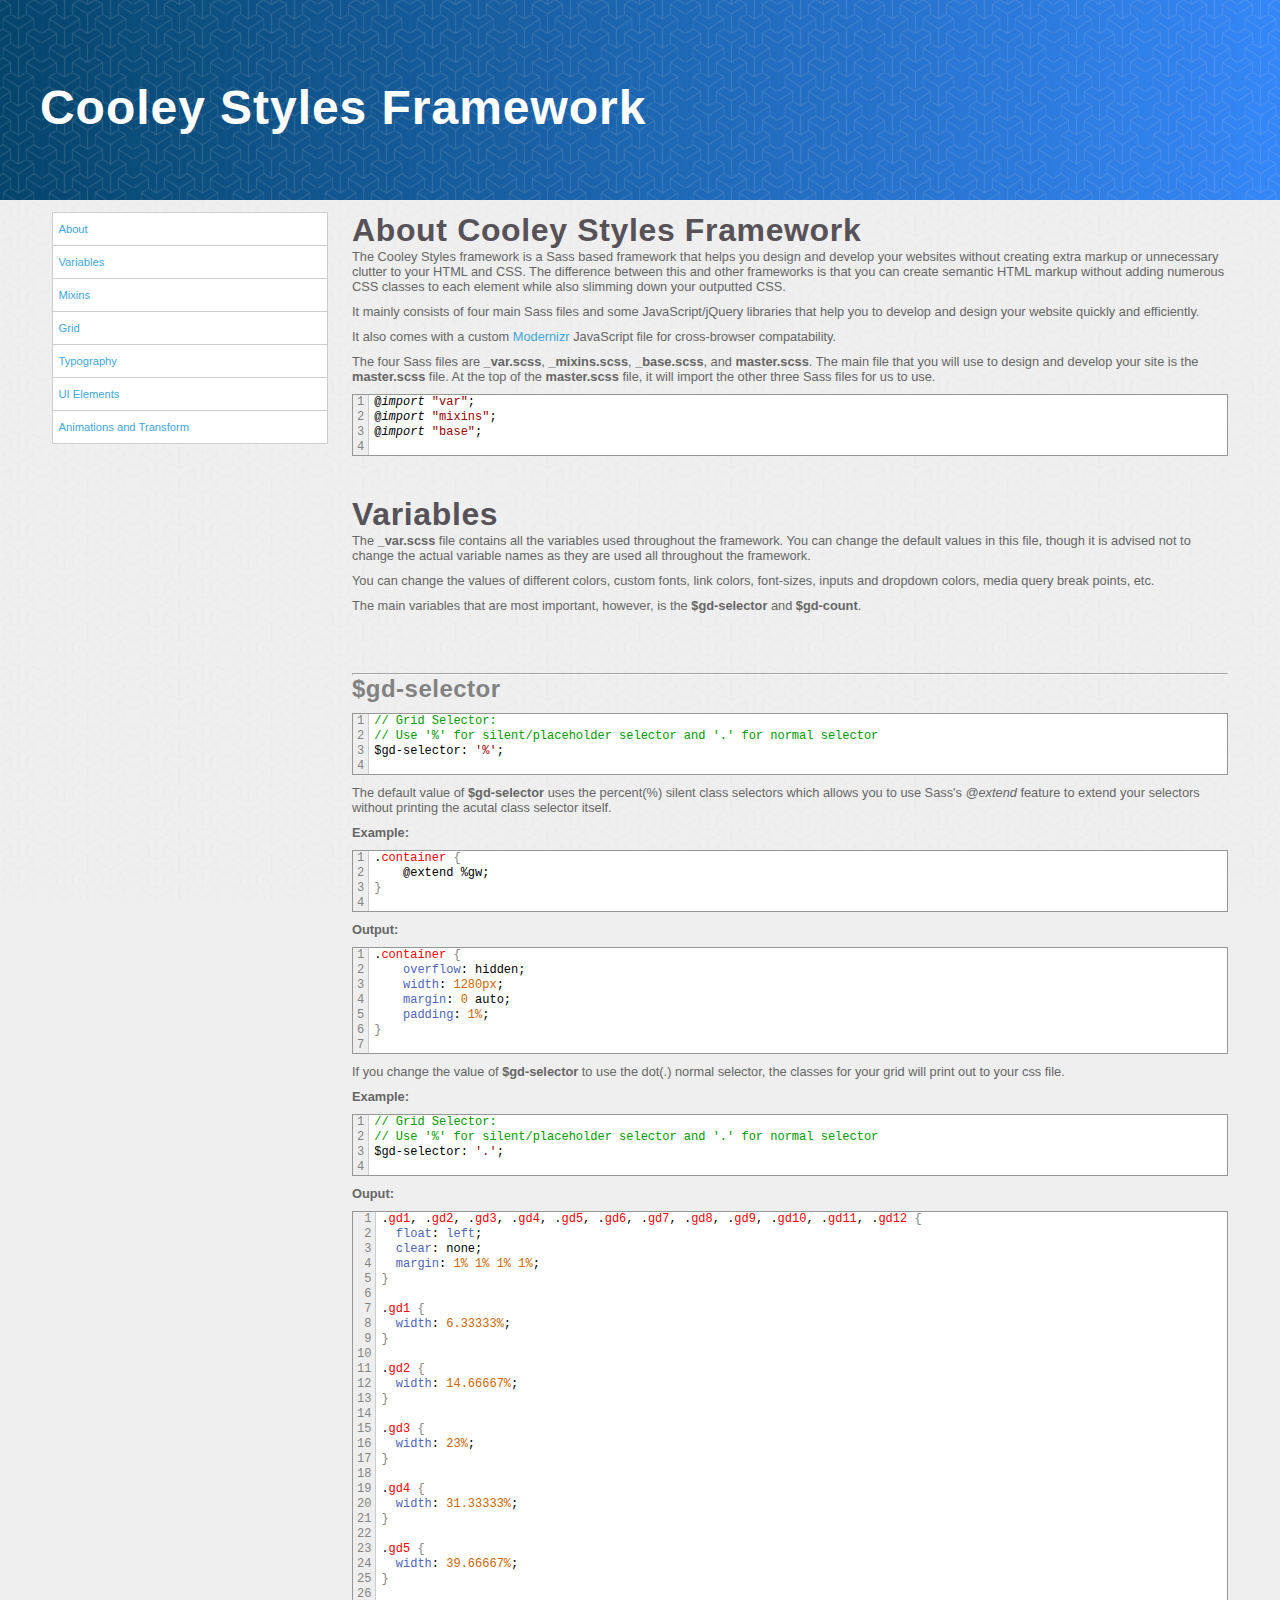
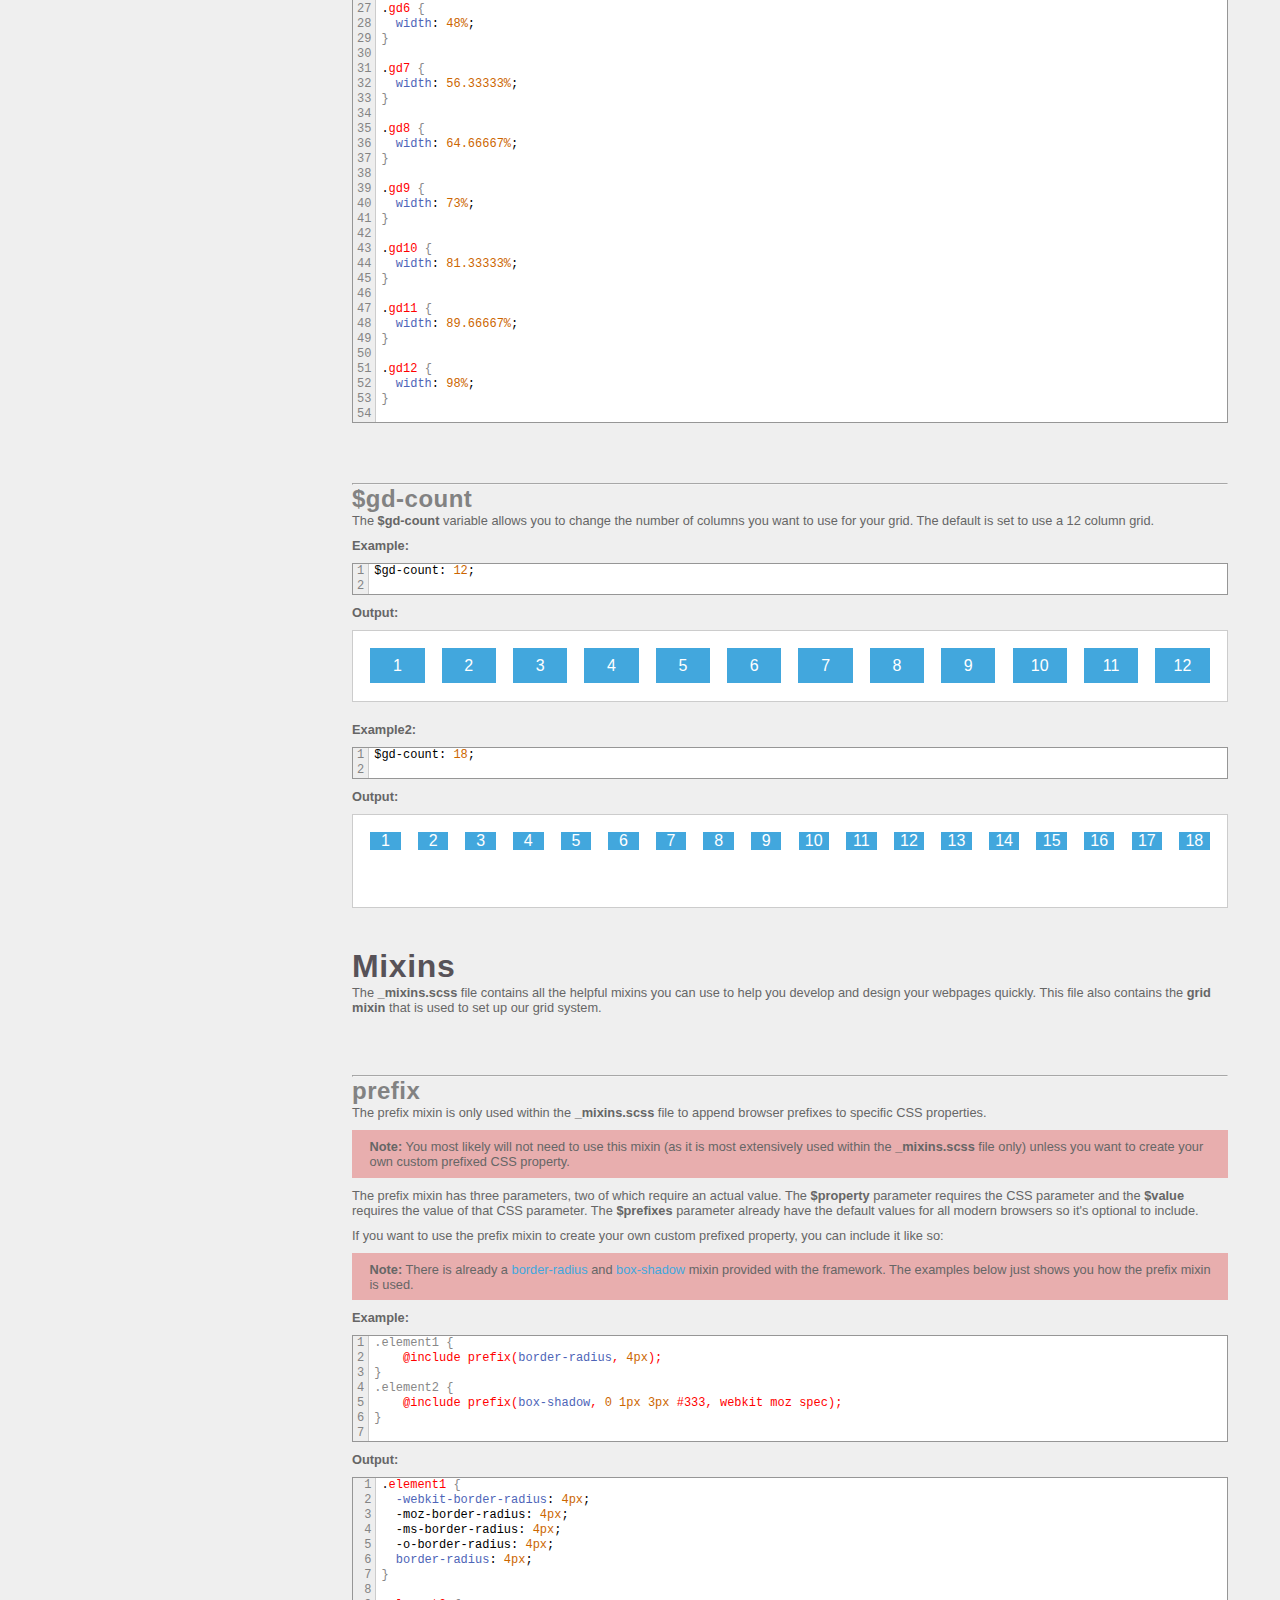
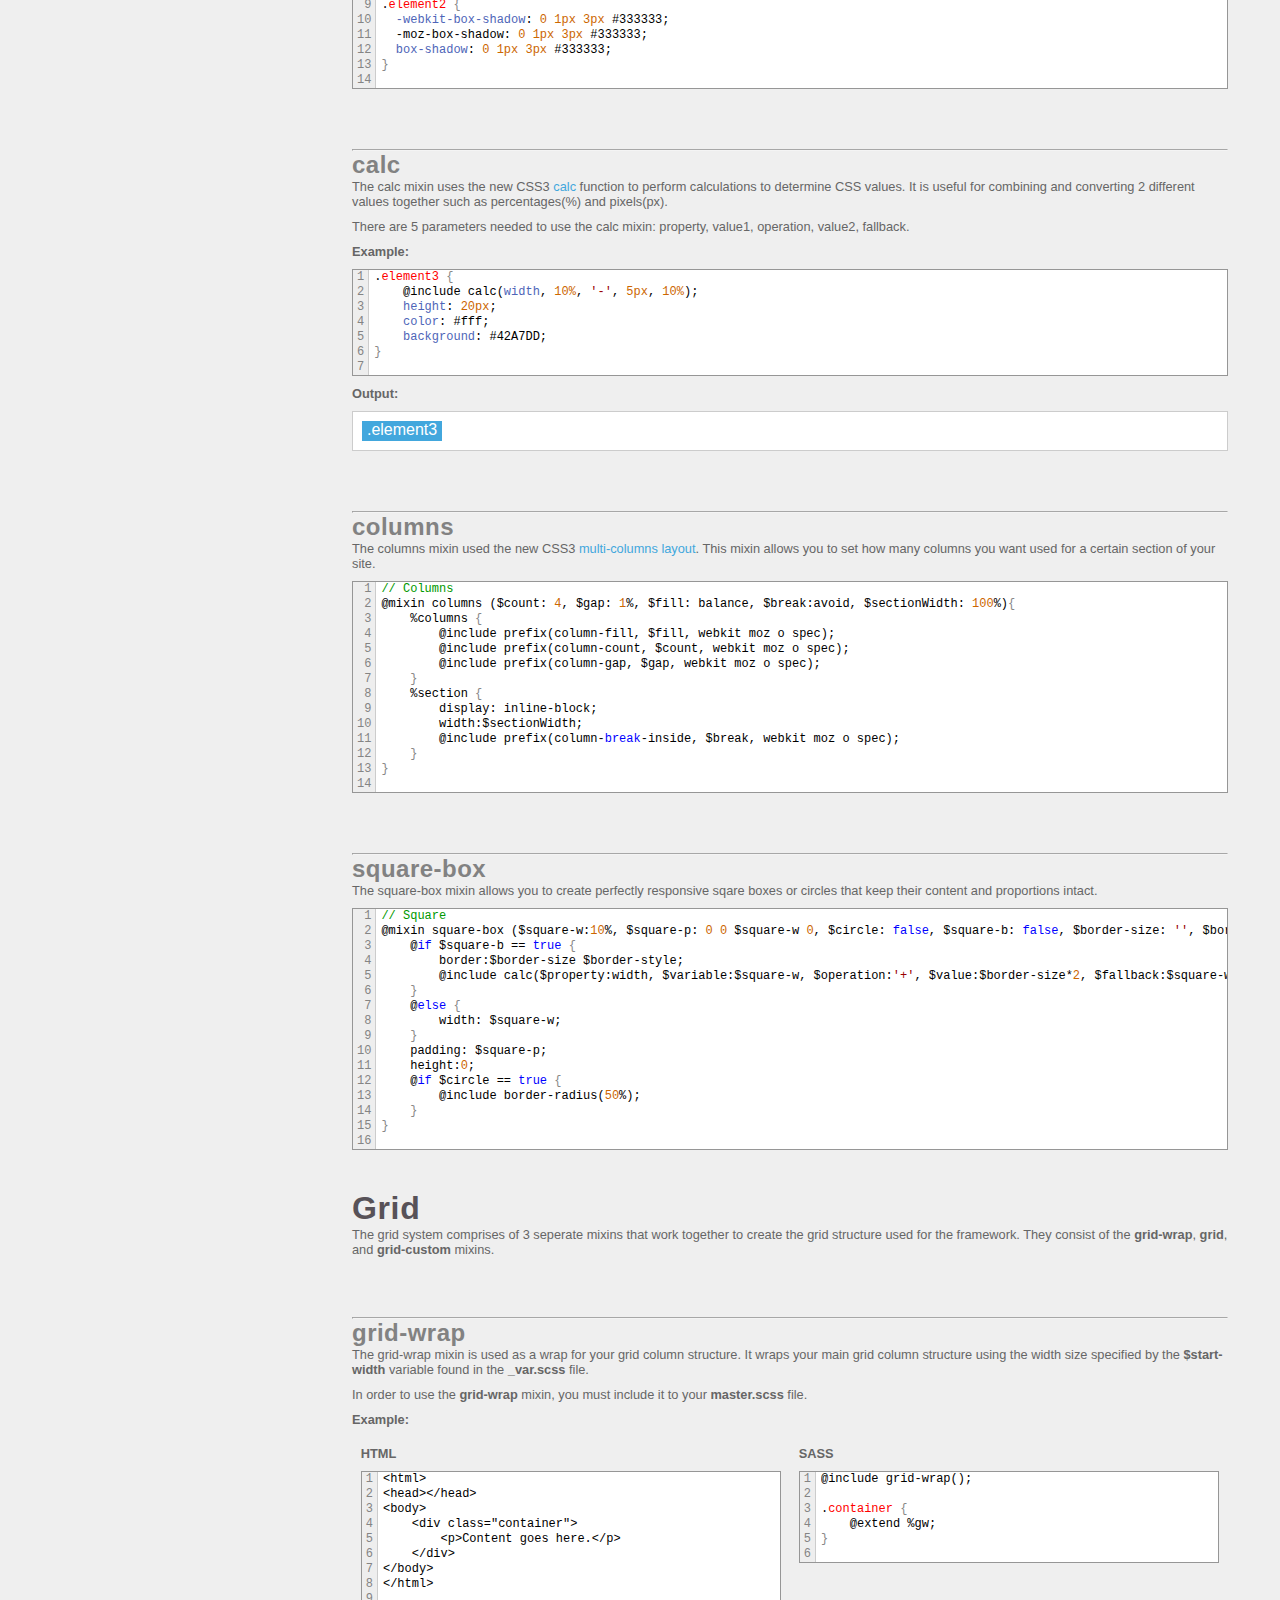
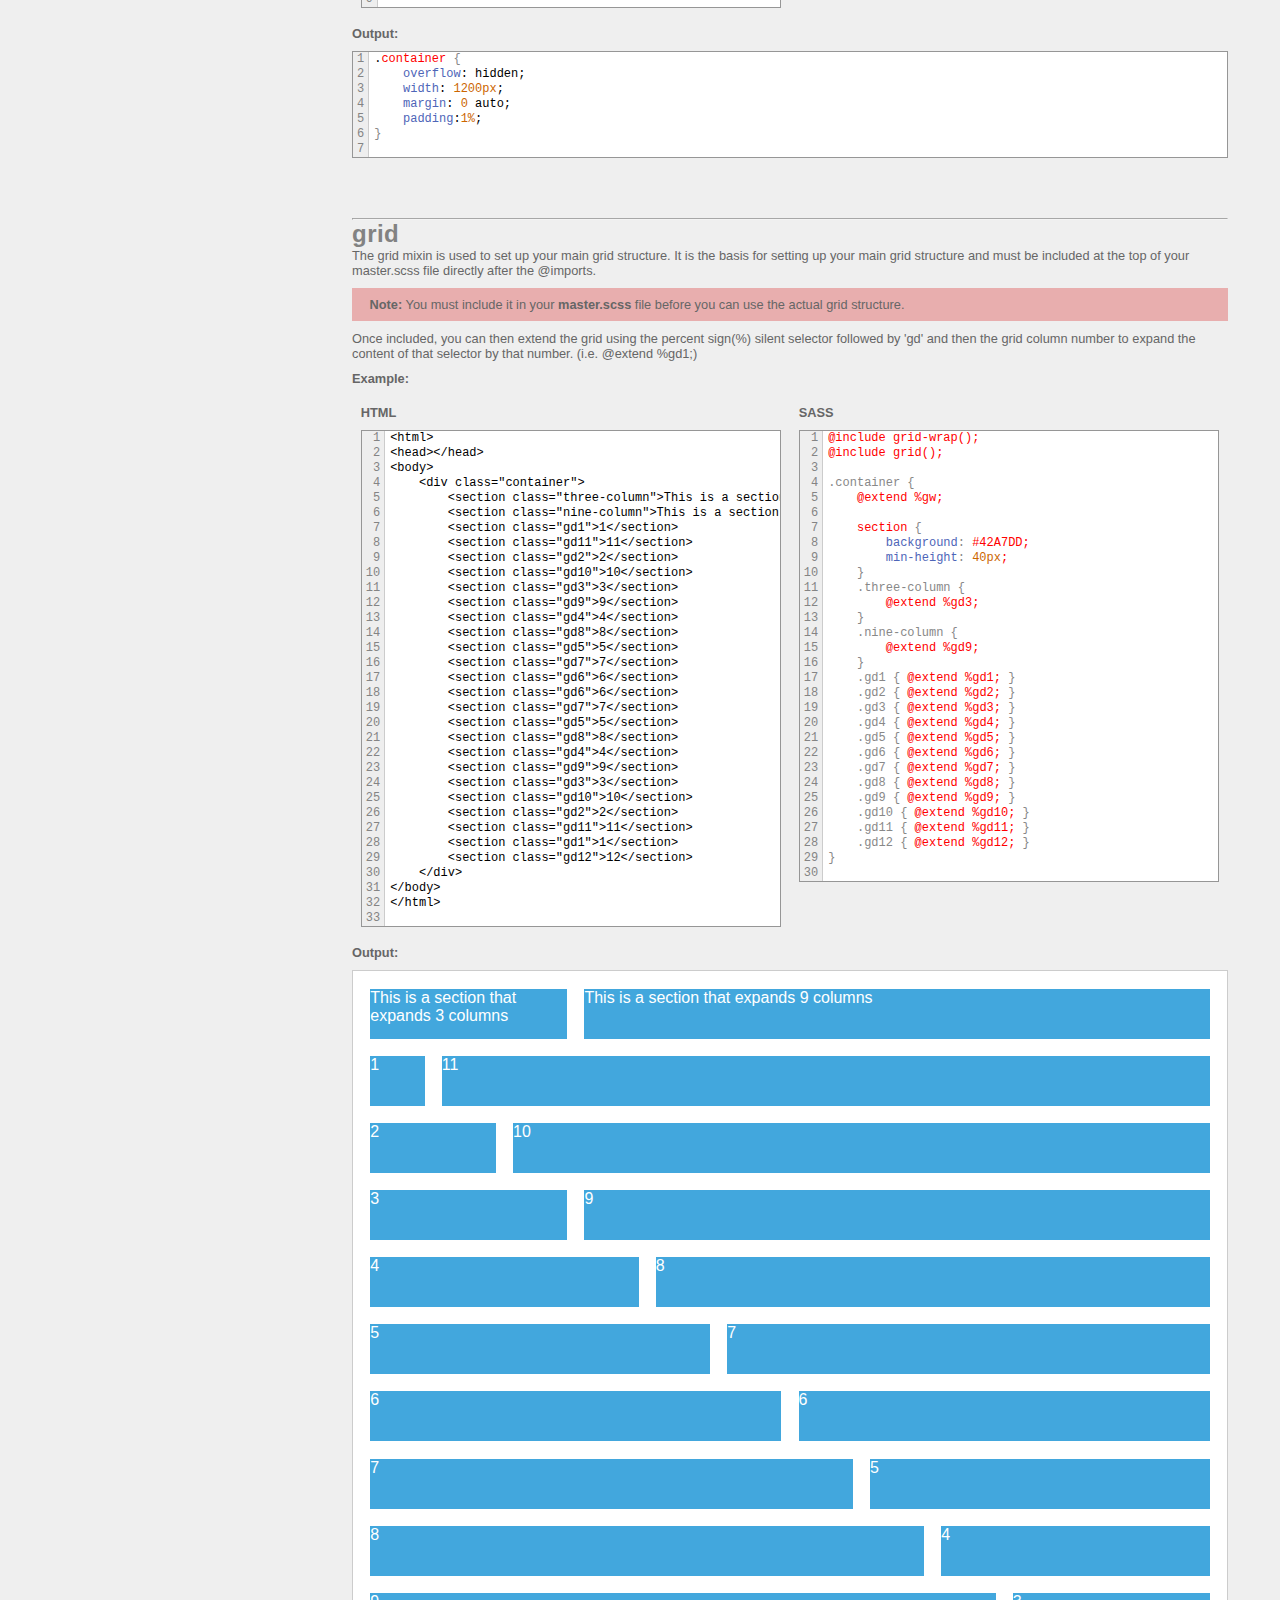
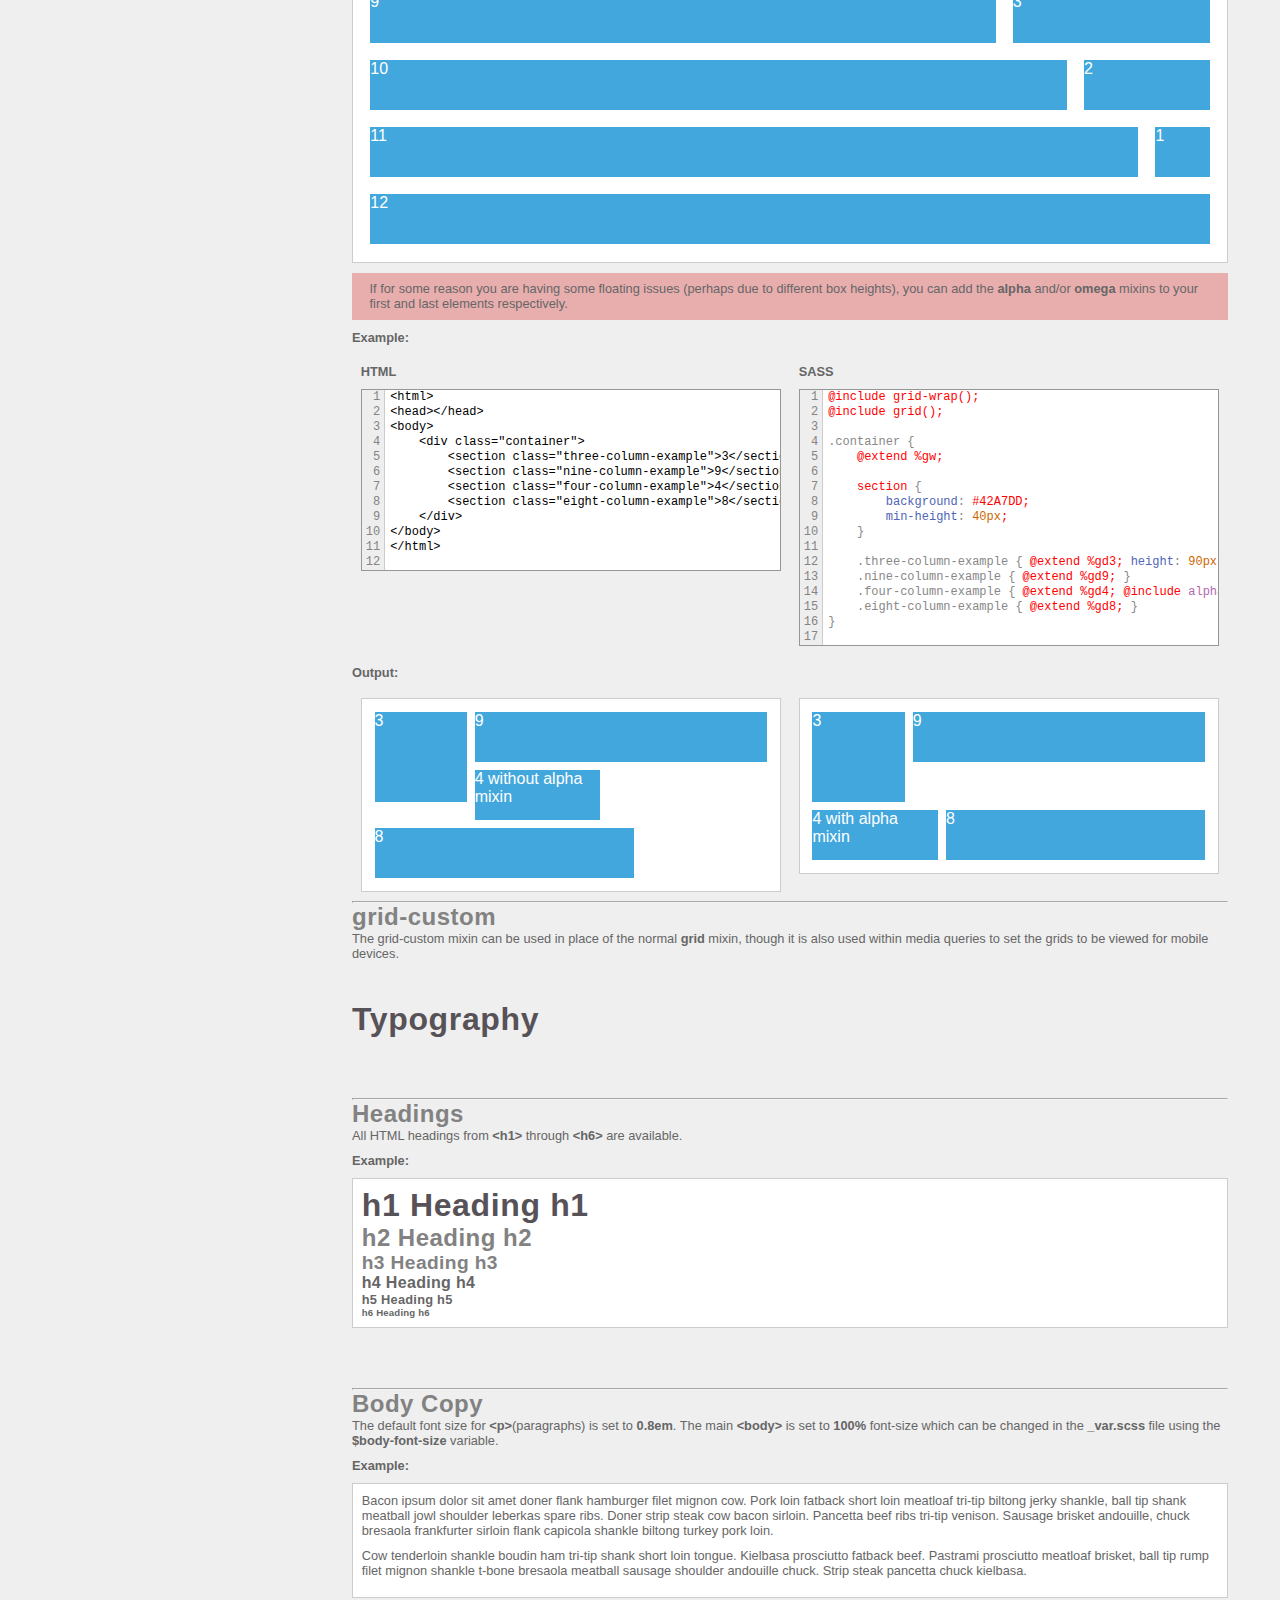
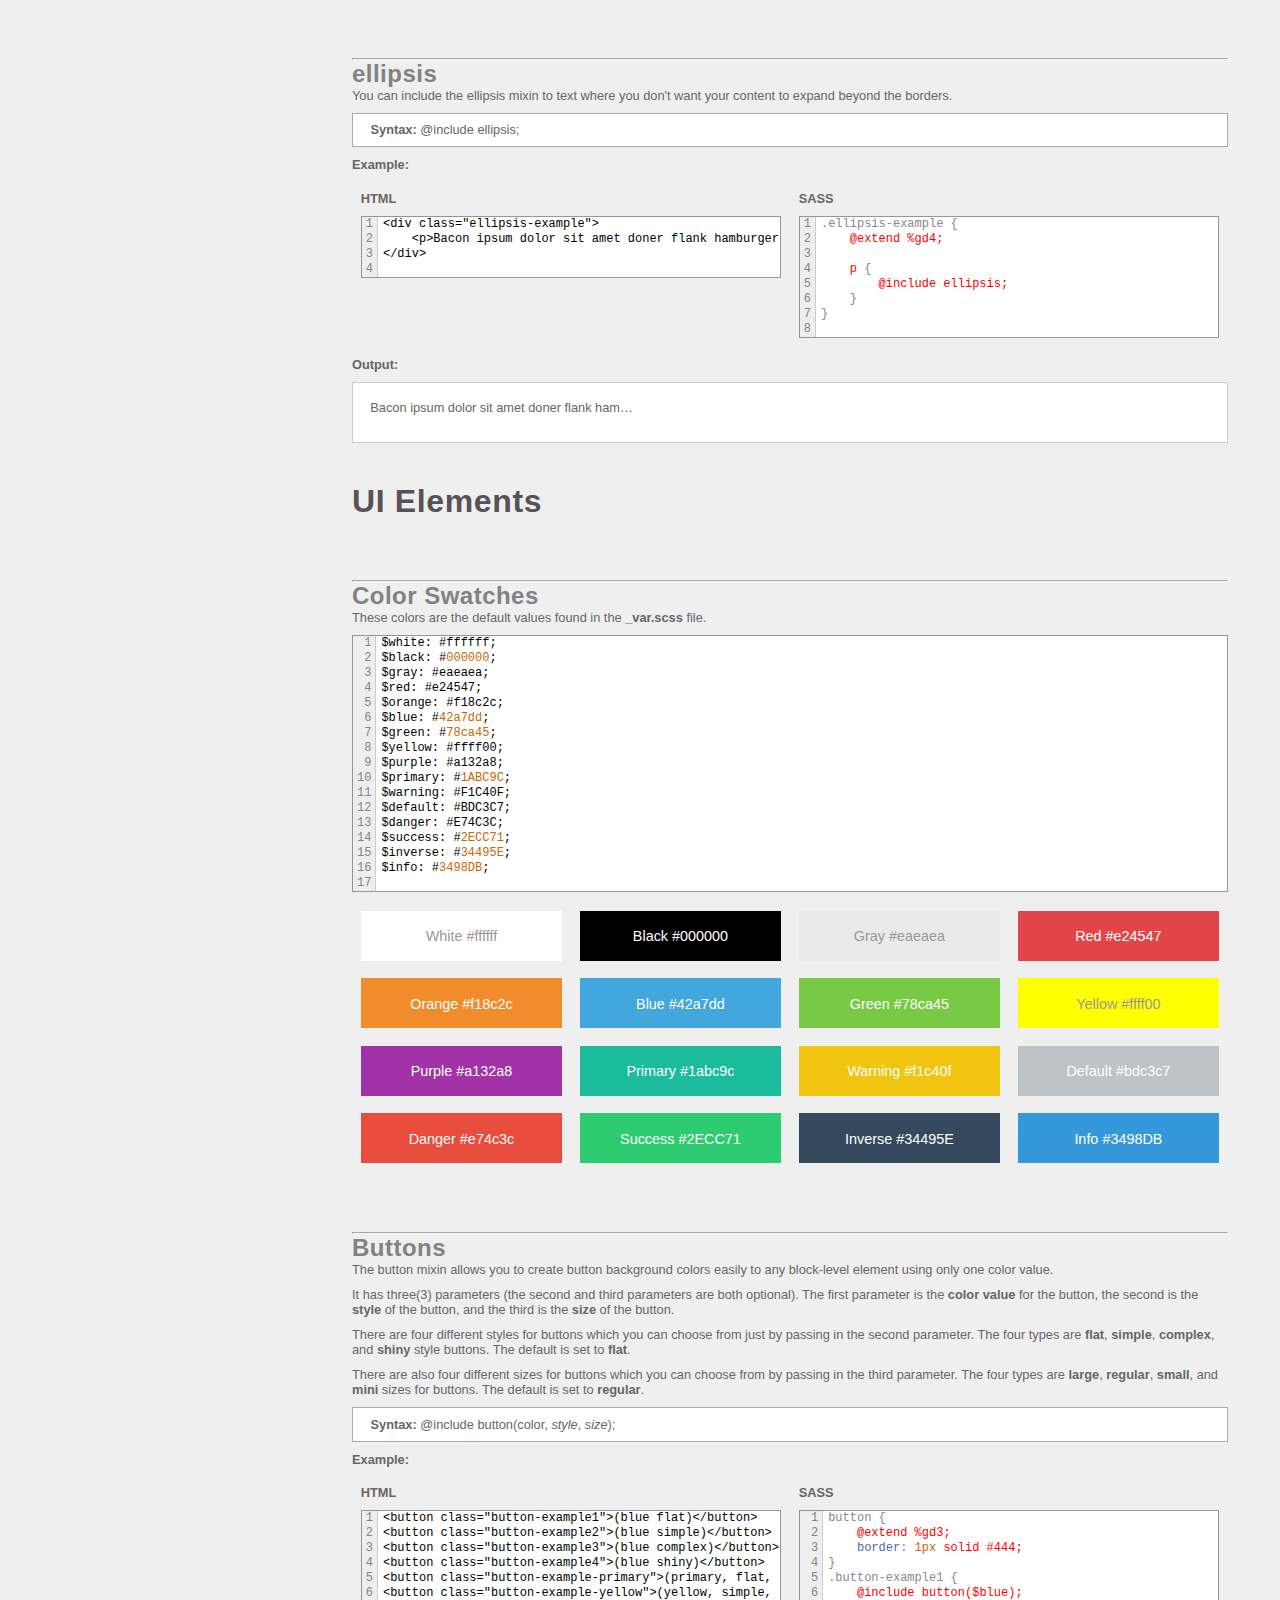
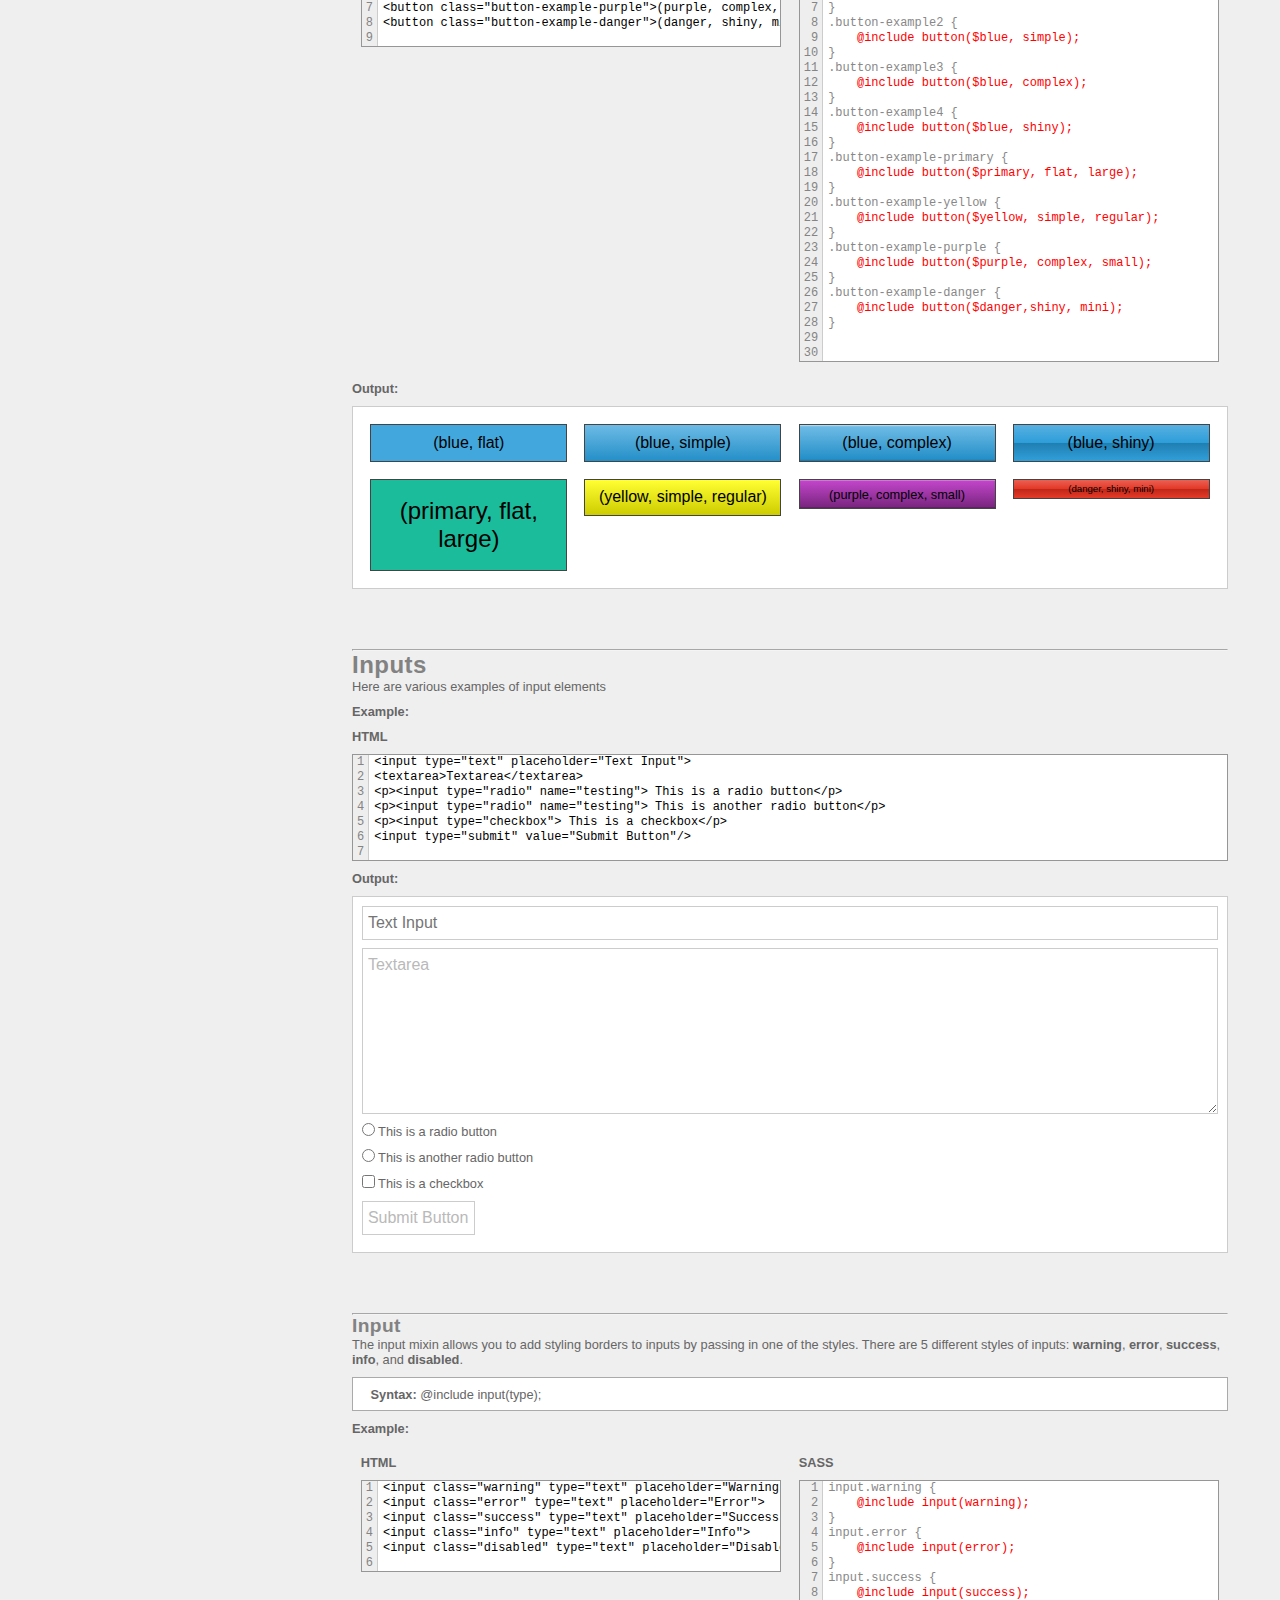
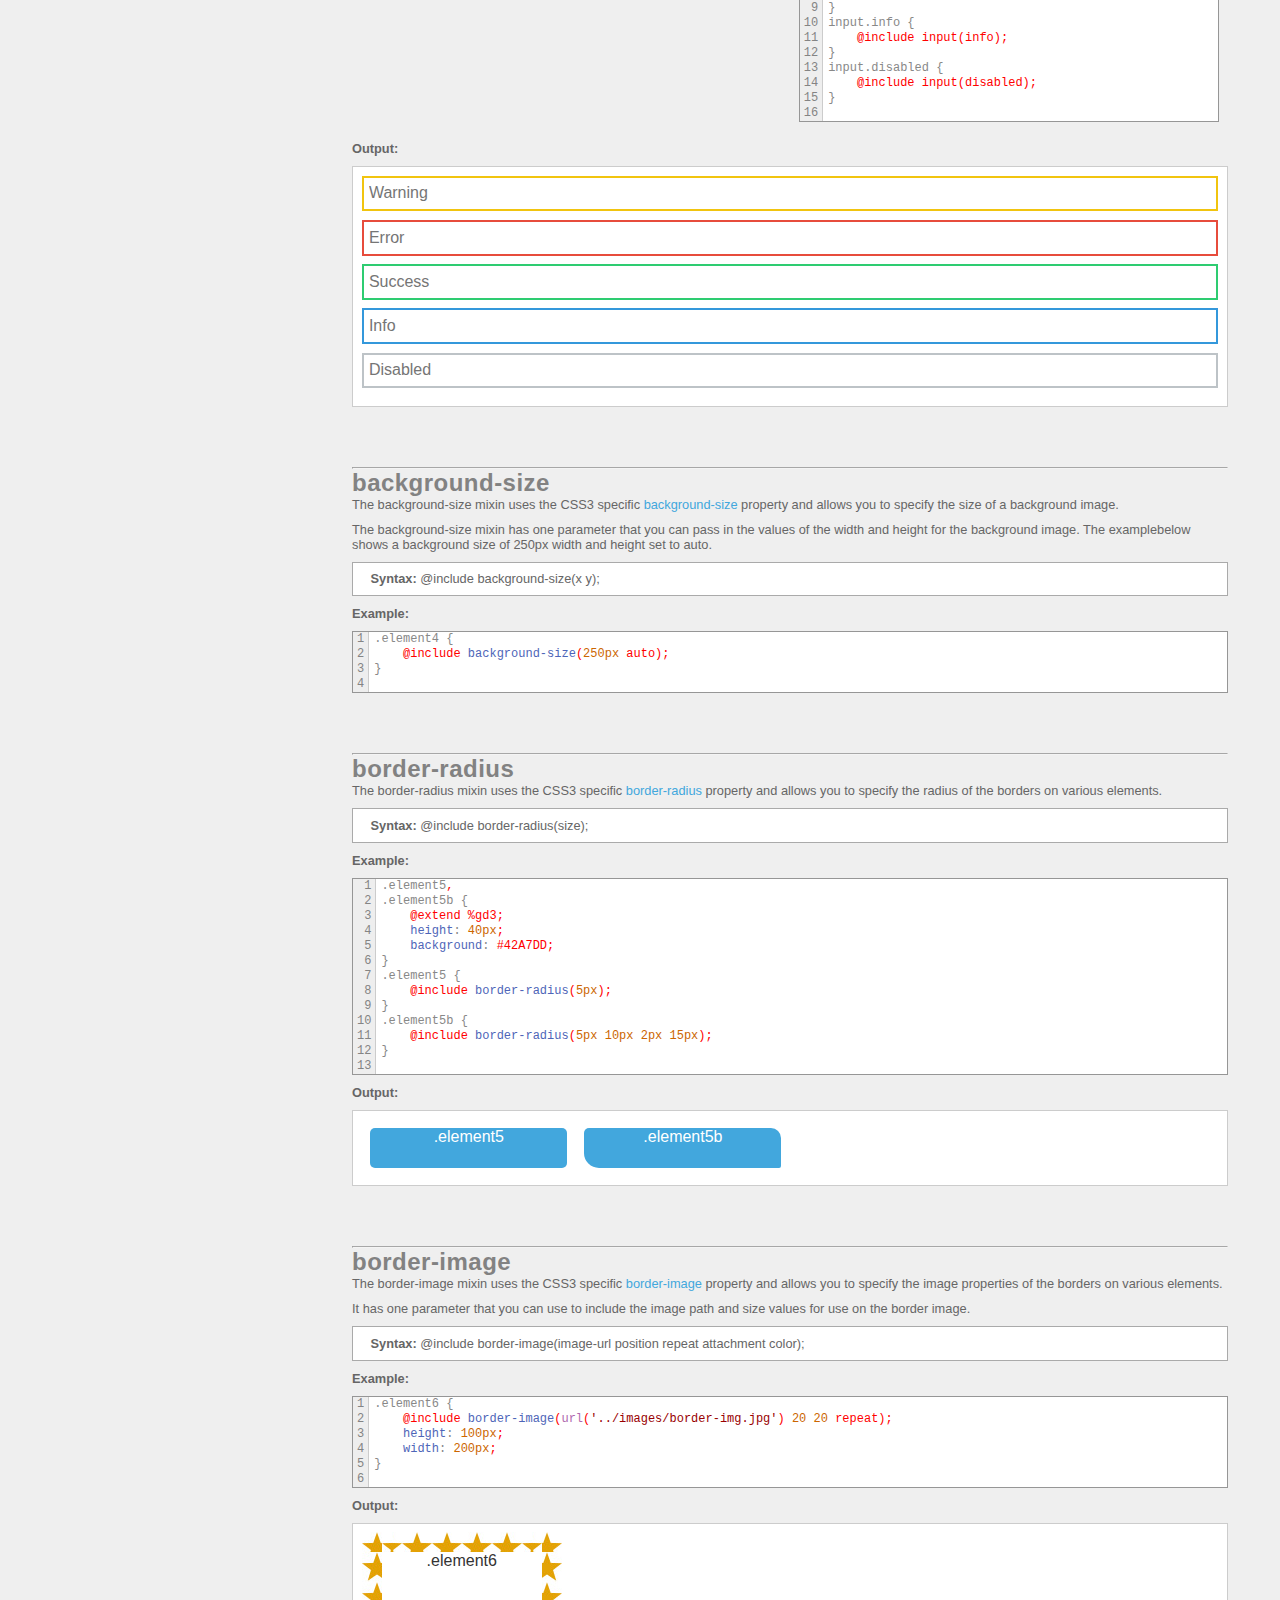
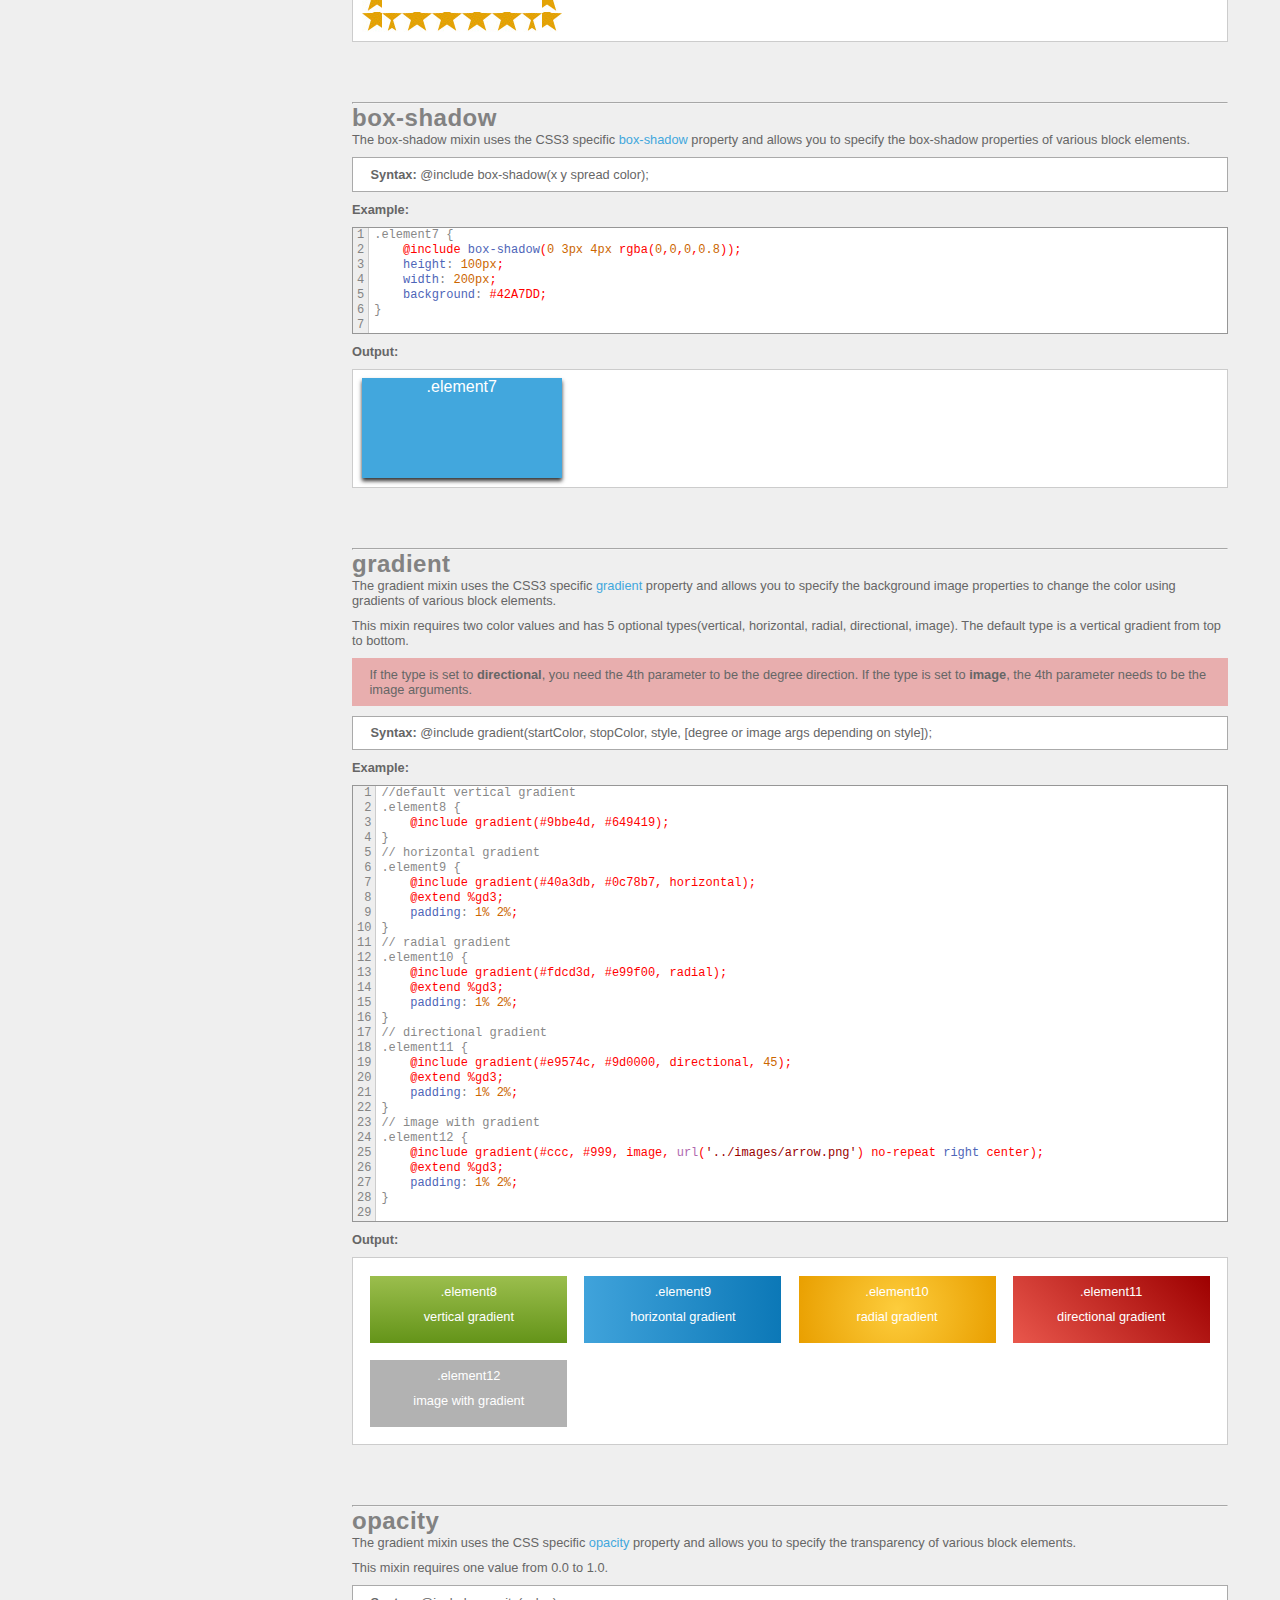
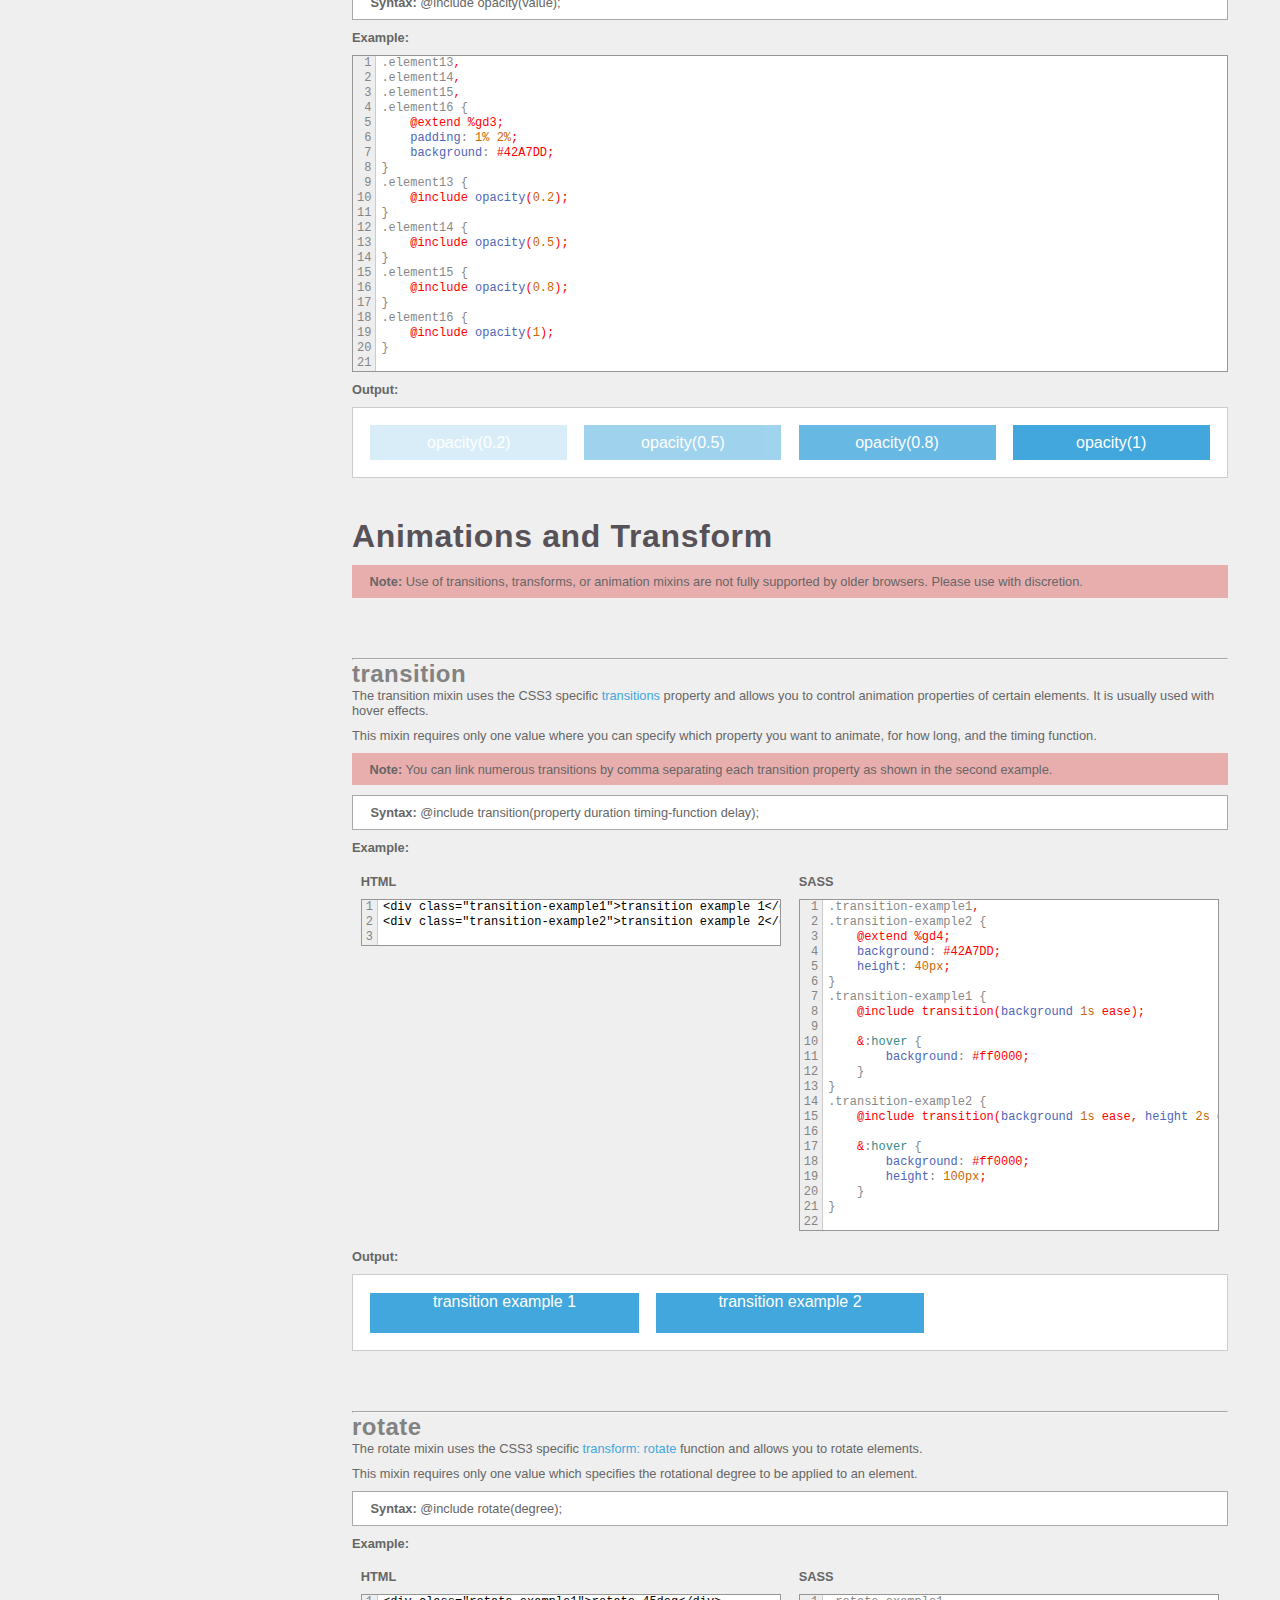
==== commit 4ec36b3a: "Updated Documentation to include Animation/Transforms and updated Mixins" ====
--- a/FrameworkDocumentation/index.html
+++ b/FrameworkDocumentation/index.html
@@ -28,7 +28,8 @@
 			<li><a href="#mixins">Mixins</a></li>
 			<li><a href="#grid">Grid</a></li>
 			<li><a href="#typography">Typography</a></li>
-			<li class="last"><a href="#ui">UI Elements</a></li>
+			<li><a href="#ui">UI Elements</a></li>
+			<li class="last"><a href="#animations">Animations and Transform</a></li>
 		</ul>
 	</div>
 	<div class="content">
@@ -298,7 +299,7 @@
 }
 		</pre>
 
-		<h1 id="grid">Grid</h1>
+		<h1 id="grid" class="header">Grid</h1>
 		<p>The grid system comprises of 3 seperate mixins that work together to create the grid structure used for the framework. They consist of the <strong>grid-wrap</strong>, <strong>grid</strong>, and <strong>grid-custom</strong> mixins.</p>
 
 		<hr />
@@ -448,6 +449,63 @@
 			<section class="gd12">12</section>
 		</div>
 
+		<p class="note">If for some reason you are having some floating issues (perhaps due to different box heights), you can add the <strong>alpha</strong> and/or <strong>omega</strong> mixins to your first and last elements respectively.</p>
+		<p><strong>Example:</strong></p>
+		<div class="html-example">
+			<p><strong>HTML</strong></p>
+			<pre class="sunlight-highlight-httpd">
+&lt;html&gt;
+&lt;head&gt;&lt;/head&gt;
+&lt;body&gt;
+	&lt;div class="container"&gt;
+		&lt;section class="three-column-example"&gt;3&lt;/section&gt;
+		&lt;section class="nine-column-example"&gt;9&lt;/section&gt;
+		&lt;section class="four-column-example"&gt;4&lt;/section&gt;
+		&lt;section class="eight-column-example"&gt;8&lt;/section&gt;
+	&lt;/div&gt;
+&lt;/body&gt;
+&lt;/html&gt;
+			</pre>
+		</div>
+		<div class="css-example">
+			<p><strong>SASS</strong></p>
+			<pre class="sunlight-highlight-css custom">
+@include grid-wrap();
+@include grid();
+
+.container {
+	@extend %gw;
+
+	section {
+		background: #42A7DD;
+		min-height: 40px;
+	}
+	
+	.three-column-example { @extend %gd3; height: 90px;}
+	.nine-column-example { @extend %gd9; }
+	.four-column-example { @extend %gd4; @include alpha();}
+	.eight-column-example { @extend %gd8; }
+}
+			</pre>
+		</div>
+
+		<p><strong>Output:</strong></p>
+		<div class="output html-example grid-example4">
+			<section class="three-column-example">3</section>
+			<section class="nine-column-example">9</section>
+			<section class="four-column-example">4 without alpha mixin</section>
+			<section class="eight-column-example">8</section>
+		</div>
+
+		<div class="output html-example grid-example5">
+			<section class="three-column-example">3</section>
+			<section class="nine-column-example">9</section>
+			<section class="four-column-example">4 with alpha mixin</section>
+			<section class="eight-column-example">8</section>
+		</div>
+
+
+
 
 
 		<hr />
@@ -477,6 +535,39 @@
 		<div class="output">
 			<p>Bacon ipsum dolor sit amet doner flank hamburger filet mignon cow. Pork loin fatback short loin meatloaf tri-tip biltong jerky shankle, ball tip shank meatball jowl shoulder leberkas spare ribs. Doner strip steak cow bacon sirloin. Pancetta beef ribs tri-tip venison. Sausage brisket andouille, chuck bresaola frankfurter sirloin flank capicola shankle biltong turkey pork loin.</p>
 			<p>Cow tenderloin shankle boudin ham tri-tip shank short loin tongue. Kielbasa prosciutto fatback beef. Pastrami prosciutto meatloaf brisket, ball tip rump filet mignon shankle t-bone bresaola meatball sausage shoulder andouille chuck. Strip steak pancetta chuck kielbasa.</p>
+		</div>
+
+		<hr />
+		<h2 id="ellipsis">ellipsis</h2>
+		<p>You can include the ellipsis mixin to text where you don't want your content to expand beyond the borders.</p>
+		<p class="syntax"><strong>Syntax:</strong> @include ellipsis;</p>
+		<p><strong>Example:</strong></p>
+		<div class="html-example">
+			<p><strong>HTML</strong></p>
+			<pre class="sunlight-highlight-httpd">
+&lt;div class="ellipsis-example"&gt;
+	&lt;p&gt;Bacon ipsum dolor sit amet doner flank hamburger filet mignon cow loin fatback short loin meatloaf.&lt;/p&gt;
+&lt;/div&gt;
+			</pre>
+		</div>
+		<div class="css-example">
+			<p><strong>SASS</strong></p>
+			<pre class="sunlight-highlight-css custom">
+.ellipsis-example {
+	@extend %gd4;
+
+	p {
+		@include ellipsis;
+	}
+}
+			</pre>
+		</div>
+
+		<p><strong>Output:</strong></p>
+		<div class="output">
+			<div class="ellipsis-example">
+				<p>Bacon ipsum dolor sit amet doner flank hamburger filet mignon cow loin fatback short loin meatloaf.</p>
+			</div>
 		</div>
 
 
@@ -530,6 +621,7 @@
 		<p>It has three(3) parameters (the second and third parameters are both optional). The first parameter is the <strong>color value</strong> for the button, the second is the <strong>style</strong> of the button, and the third is the <strong>size</strong> of the button.</p>
 		<p>There are four different styles for buttons which you can choose from just by passing in the second parameter. The four types are <strong>flat</strong>, <strong>simple</strong>, <strong>complex</strong>, and <strong>shiny</strong> style buttons. The default is set to <strong>flat</strong>.<p>
 		<p>There are also four different sizes for buttons which you can choose from by passing in the third parameter. The four types are <strong>large</strong>, <strong>regular</strong>, <strong>small</strong>, and <strong>mini</strong> sizes for buttons. The default is set to <strong>regular</strong>.<p>
+		<p class="syntax"><strong>Syntax:</strong> @include button(color, <em>style</em>, <em>size</em>);</p>
 		<p><strong>Example:</strong></p>
 		<div class="html-example">
 			<p><strong>HTML</strong></p>
@@ -668,8 +760,9 @@
 		</div>
 
 		<hr />
-		<h3>Validation</h3>
-		<p>Examples of adding validation styles to inputs.</p>
+		<h3 id="input">Input</h3>
+		<p>The input mixin allows you to add styling borders to inputs by passing in one of the styles. There are 5 different styles of inputs: <strong>warning</strong>, <strong>error</strong>, <strong>success</strong>, <strong>info</strong>, and <strong>disabled</strong>.</p>
+		<p class="syntax"><strong>Syntax:</strong> @include input(type);</p>
 
 		<p><strong>Example:</strong></p>
 		<div class="html-example">
@@ -718,6 +811,7 @@
 		<h2 id="background-sizes">background-size</h2>
 		<p>The background-size mixin uses the CSS3 specific <a href="https://developer.mozilla.org/en-US/docs/Web/CSS/background-size">background-size</a> property and allows you to specify the size of a background image.</p>
 		<p>The background-size mixin has one parameter that you can pass in the values of the width and height for the background image. The examplebelow shows a background size of 250px width and height set to auto.</p>
+		<p class="syntax"><strong>Syntax:</strong> @include background-size(x y);</p>
 		<p><strong>Example:</strong></p>
 		<pre class="sunlight-highlight-css custom">
 .element4 {
@@ -729,20 +823,27 @@
 		<hr />
 		<h2 id="border-radius">border-radius</h2>
 		<p>The border-radius mixin uses the CSS3 specific <a href="https://developer.mozilla.org/en-US/docs/Web/CSS/border-radius">border-radius</a> property and allows you to specify the radius of the borders on various elements.</p>
-
+		<p class="syntax"><strong>Syntax:</strong> @include border-radius(size);</p>
 		<p><strong>Example:</strong></p>
 		<pre class="sunlight-highlight-css custom">
+.element5,
+.element5b {
+	@extend %gd3;
+	height: 40px;
+	background: #42A7DD;
+}
 .element5 {
 	@include border-radius(5px);
-	height: 40px;
-	width: 200px;
-	background: #42A7DD;
+}
+.element5b {
+	@include border-radius(5px 10px 2px 15px);
 }
 		</pre>
 
 		<p><strong>Output:</strong></p>
 		<div class="output">
 			<div class="example element5">.element5</div>
+			<div class="example element5b">.element5b</div>
 		</div>
 
 
@@ -750,6 +851,7 @@
 		<h2 id="border-image">border-image</h2>
 		<p>The border-image mixin uses the CSS3 specific <a href="https://developer.mozilla.org/en-US/docs/Web/CSS/border-image">border-image</a> property and allows you to specify the image properties of the borders on various elements.</p>
 		<p>It has one parameter that you can use to include the image path and size values for use on the border image.</p>
+		<p class="syntax"><strong>Syntax:</strong> @include border-image(image-url position repeat attachment color);</p>
 		<p><strong>Example:</strong></p>
 		<pre class="sunlight-highlight-css custom">
 .element6 {
@@ -768,7 +870,7 @@
 		<hr />
 		<h2 id="box-shadow">box-shadow</h2>
 		<p>The box-shadow mixin uses the CSS3 specific <a href="https://developer.mozilla.org/en-US/docs/Web/CSS/box-shadow">box-shadow</a> property and allows you to specify the box-shadow properties of various block elements.</p>
-
+		<p class="syntax"><strong>Syntax:</strong> @include box-shadow(x y spread color);</p>
 		<p><strong>Example:</strong></p>
 		<pre class="sunlight-highlight-css custom">
 .element7 {
@@ -790,7 +892,7 @@
 		<p>The gradient mixin uses the CSS3 specific <a href="https://developer.mozilla.org/en-US/docs/Web/CSS/gradient">gradient</a> property and allows you to specify the background image properties to change the color using gradients of various block elements.</p>
 		<p>This mixin requires two color values and has 5 optional types(vertical, horizontal, radial, directional, image). The default type is a vertical gradient from top to bottom.</p>
 		<p class="note">If the type is set to <strong>directional</strong>, you need the 4th parameter to be the degree direction. If the type is set to <strong>image</strong>, the 4th parameter needs to be the image arguments.</p>
-
+		<p class="syntax"><strong>Syntax:</strong> @include gradient(startColor, stopColor, style, [degree or image args depending on style]);</p>
 		<p><strong>Example:</strong></p>
 		<pre class="sunlight-highlight-css custom">
 //default vertical gradient
@@ -833,7 +935,497 @@
 		</div>
 
 
-
+		<hr />
+		<h2 id="opacity">opacity</h2>
+		<p>The gradient mixin uses the CSS specific <a href="https://developer.mozilla.org/en-US/docs/Web/CSS/opacity">opacity</a> property and allows you to specify the transparency of various block elements.</p>
+		<p>This mixin requires one value from 0.0 to 1.0.</p>
+		<p class="syntax"><strong>Syntax:</strong> @include opacity(value);</p>
+		<p><strong>Example:</strong></p>
+		<pre class="sunlight-highlight-css custom">
+.element13,
+.element14,
+.element15,
+.element16 {
+	@extend %gd3;
+	padding: 1% 2%;
+	background: #42A7DD;
+}
+.element13 {
+	@include opacity(0.2);
+}
+.element14 {
+	@include opacity(0.5);
+}
+.element15 {
+	@include opacity(0.8);
+}
+.element16 {
+	@include opacity(1);
+}
+		</pre>
+
+		<p><strong>Output:</strong></p>
+		<div class="output">
+			<div class="example element13">opacity(0.2)</div>
+			<div class="example element14">opacity(0.5)</div>
+			<div class="example element15">opacity(0.8)</div>
+			<div class="example element16">opacity(1)</div>
+		</div>
+
+
+		<h1 id="animations" class="header">Animations and Transform</h1>
+		<p class="note"><strong>Note:</strong> Use of transitions, transforms, or animation mixins are not fully supported by older browsers. Please use with discretion.</p>
+
+		<hr />
+		<h2 id="transition">transition</h2>
+		<p>The transition mixin uses the CSS3 specific <a href="https://developer.mozilla.org/en-US/docs/Web/Guide/CSS/Using_CSS_transitions">transitions</a> property and allows you to control animation properties of certain elements. It is usually used with hover effects.</p>
+		<p>This mixin requires only one value where you can specify which property you want to animate, for how long, and the timing function.</p>
+		<p class="note"><strong>Note:</strong> You can link numerous transitions by comma separating each transition property as shown in the second example.</p>
+		<p class="syntax"><strong>Syntax:</strong> @include transition(property duration timing-function delay);</p>
+		<p><strong>Example:</strong></p>
+		<div class="html-example">
+			<p><strong>HTML</strong></p>
+			<pre class="sunlight-highlight-httpd">
+&lt;div class="transition-example1"&gt;transition example 1&lt;/div&gt;
+&lt;div class="transition-example2"&gt;transition example 2&lt;/div&gt;
+			</pre>
+		</div>
+		<div class="css-example">
+			<p><strong>SASS</strong></p>
+			<pre class="sunlight-highlight-css custom">
+.transition-example1,
+.transition-example2 {
+	@extend %gd4;
+	background: #42A7DD;
+	height: 40px;
+}
+.transition-example1 {
+	@include transition(background 1s ease);
+
+	&:hover {
+		background: #ff0000;
+	}
+}
+.transition-example2 {
+	@include transition(background 1s ease, height 2s ease-in);
+
+	&:hover {
+		background: #ff0000;
+		height: 100px;
+	}
+}
+			</pre>
+		</div>
+
+		<p><strong>Output:</strong></p>
+		<div class="output example">
+			<div class="transition-example1">transition example 1</div>
+			<div class="transition-example2">transition example 2</div>
+		</div>
+
+
+		<hr />
+		<h2 id="rotate">rotate</h2>
+		<p>The rotate mixin uses the CSS3 specific <a href="https://developer.mozilla.org/en-US/docs/Web/CSS/transform#rotate">transform: rotate</a> function and allows you to rotate elements.</p>
+		<p>This mixin requires only one value which specifies the rotational degree to be applied to an element.</p>
+		<p class="syntax"><strong>Syntax:</strong> @include rotate(degree);</p>
+		<p><strong>Example:</strong></p>
+		<div class="html-example">
+			<p><strong>HTML</strong></p>
+			<pre class="sunlight-highlight-httpd">
+&lt;div class="rotate-example1"&gt;rotate 45deg&lt;/div&gt;
+&lt;div class="rotate-example2"&gt;rotate 90deg&lt;/div&gt;
+&lt;div class="rotate-example3"&gt;rotate 160deg&lt;/div&gt;
+			</pre>
+		</div>
+		<div class="css-example">
+			<p><strong>SASS</strong></p>
+			<pre class="sunlight-highlight-css custom">
+.rotate-example1,
+.rotate-example2,
+.rotate-example3 {
+	@extend %gd4;
+	background: #42A7DD;
+	height: 40px;
+}
+.rotate-example1 {
+	@include rotate(45);
+}
+.rotate-example2 {
+	@include rotate(90);
+}
+.rotate-example3 {
+	@include rotate(160);
+}
+			</pre>
+		</div>
+
+		<p><strong>Output:</strong></p>
+		<div class="output example rotate">
+			<div class="rotate-example1">rotate 45deg</div>
+			<div class="rotate-example2">rotate 90deg</div>
+			<div class="rotate-example3">rotate 160deg</div>
+		</div>
+
+
+		<hr />
+		<h2 id="rotate3d">rotate3d</h2>
+		<p>The rotate3d mixin uses the CSS3 specific <a href="https://developer.mozilla.org/en-US/docs/Web/CSS/transform#rotate">transform: rotate</a> function and allows you to rotate elements in 3 dimensions.</p>
+		<p>This mixin requires four(4) values which specifies the rotational degree to be applied to an element. They are the x, y, z, and angle.</p>
+		<p class="syntax"><strong>Syntax:</strong> @include rotate3d(x-axis, y-axis, z-axis, degree);</p>
+		<p><strong>Example:</strong></p>
+		<div class="html-example">
+			<p><strong>HTML</strong></p>
+			<pre class="sunlight-highlight-httpd">
+&lt;div class="rotate3d-example1"&gt;rotate3d(131, 160, -180, 80)&lt;/div&gt;
+&lt;div class="rotate3d-example2"&gt;rotate3d(50, 64, 25, 60)&lt;/div&gt;
+&lt;div class="rotate3d-example3"&gt;rotate3d(-60, 415, 170, 145)&lt;/div&gt;
+			</pre>
+		</div>
+		<div class="css-example">
+			<p><strong>SASS</strong></p>
+			<pre class="sunlight-highlight-css custom">
+.rotate3d-example1,
+.rotate3d-example2,
+.rotate3d-example3 {
+	@extend %gd4;
+	background: #42A7DD;
+	height: 40px;
+}
+.rotate3d-example1 {
+	@include rotate3d(131, 160, -180, 80);
+}
+.rotate3d-example2 {
+	@include rotate3d(50, 64, 25, 60);
+}
+.rotate3d-example3 {
+	@include rotate3d(-60, 415, 170, 145);
+}
+			</pre>
+		</div>
+
+		<p><strong>Output:</strong></p>
+		<div class="output example rotate3d">
+			<div class="rotate3d-example1">rotate3d(1, 2, 3, 10)</div>
+			<div class="rotate3d-example2">rotate3d(10, 4, 45, 0)</div>
+			<div class="rotate3d-example3">rotate3d(110, 25, 180, 15)</div>
+		</div>
+
+
+		<hr />
+		<h2 id="scale">scale</h2>
+		<p>The scale mixin uses the CSS3 specific <a href="https://developer.mozilla.org/en-US/docs/Web/CSS/transform#scale">transform: scale</a> function and allows you to scale the element by a specified amount.</p>
+		<p>This mixin requires one value which specifies the scale value to be applied to an element.</p>
+		<p class="syntax"><strong>Syntax:</strong> @include scale(value);</p>
+		<p><strong>Example:</strong></p>
+		<div class="html-example">
+			<p><strong>HTML</strong></p>
+			<pre class="sunlight-highlight-httpd">
+&lt;div class="scale-example1"&gt;scale(1)&lt;/div&gt;
+&lt;div class="scale-example2"&gt;scale(1.5)&lt;/div&gt;
+&lt;div class="scale-example3"&gt;scale(2.0)&lt;/div&gt;
+			</pre>
+		</div>
+		<div class="css-example">
+			<p><strong>SASS</strong></p>
+			<pre class="sunlight-highlight-css custom">
+.scale-example1,
+.scale-example2,
+.scale-example3 {
+	@extend %gd2;
+	background: #42A7DD;
+	height: 40px;
+}
+.scale-example1 {
+	@include scale(1);
+}
+.scale-example2 {
+	@include scale(1.5);
+}
+.scale-example3 {
+	@include scale(2.0);
+}
+			</pre>
+		</div>
+
+		<p><strong>Output:</strong></p>
+		<div class="output example scale">
+			<div class="scale-example1">scale(1)</div>
+			<div class="scale-example2">scale(1.5)</div>
+			<div class="scale-example3">scale(2.0)</div>
+		</div>
+
+
+		<hr />
+		<h2 id="translate">translate</h2>
+		<p>The translate mixin uses the CSS3 specific <a href="https://developer.mozilla.org/en-US/docs/Web/CSS/transform#translate">transform: translate</a> function and allows you to specify the 2D translation of the element by a specified amount. This allows you to move elements around their relative position without changing it's actual box-model characteristics.</p>
+		<p>This mixin requires two(2) values which specifies the x and y values to be applied to an element.</p>
+		<p class="syntax"><strong>Syntax:</strong> @include translate(x, y);</p>
+		<p><strong>Example:</strong></p>
+		<div class="html-example">
+			<p><strong>HTML</strong></p>
+			<pre class="sunlight-highlight-httpd">
+&lt;div class="translate-example1"&gt;translate(0px, 50px)&lt;/div&gt;
+&lt;div class="translate-example2"&gt;translate(45px, -30px)&lt;/div&gt;
+&lt;div class="translate-example3"&gt;translate(0, 0)&lt;/div&gt;
+			</pre>
+		</div>
+		<div class="css-example">
+			<p><strong>SASS</strong></p>
+			<pre class="sunlight-highlight-css custom">
+.translate-example1,
+.translate-example2,
+.translate-example3 {
+	@extend %gd2;
+	background: #42A7DD;
+	height: 40px;
+	margin: 1% 8%;
+}
+.translate-example1 {
+	@include translate(0px, 50px);
+}
+.translate-example2 {
+	@include translate(45px, -30px);
+}
+.translate-example3 {
+	@include translate(0, 0);
+}
+			</pre>
+		</div>
+
+		<p><strong>Output:</strong></p>
+		<div class="output example translate">
+			<div class="translate-example1">translate(0px, 50px)</div>
+			<div class="translate-example2">translate(45px, -30px)</div>
+			<div class="translate-example3">translate(0, 0)</div>
+		</div>
+
+
+		<hr />
+		<h2 id="translate3d">translate3d</h2>
+		<p>The translate3d mixin uses the CSS3 specific <a href="http://msdn.microsoft.com/en-us/library/ie/jj200286%28v=vs.85%29.aspx">transform: translate3d</a> function and allows you to specify the 3D translation of the element by a specified amount. This is similar to the translate mixin with the exception of adding the z-axis value..</p>
+		<p>This mixin requires three(3) values which specifies the x, y, and z values to be applied to an element.</p>
+		<p class="syntax"><strong>Syntax:</strong> @include translate3d(x, y, z);</p>
+		<p><strong>Example:</strong></p>
+		<div class="html-example">
+			<p><strong>HTML</strong></p>
+			<pre class="sunlight-highlight-httpd">
+&lt;div class="translate3d-example1"&gt;translate3d(0px, 50px, 20px)&lt;/div&gt;
+&lt;div class="translate3d-example2"&gt;translate3d(45px, -30px, 95px)&lt;/div&gt;
+&lt;div class="translate3d-example3"&gt;translate3d(0, 0, 80px)&lt;/div&gt;
+			</pre>
+		</div>
+		<div class="css-example">
+			<p><strong>SASS</strong></p>
+			<pre class="sunlight-highlight-css custom">
+.translate3d-example1,
+.translate3d-example2,
+.translate3d-example3 {
+	@extend %gd2;
+	background: #42A7DD;
+	height: 40px;
+	margin: 1% 8%;
+}
+.translate3d-example1 {
+	@include translate3d(0px, 50px, 20px);
+}
+.translate3d-example2 {
+	@include translate3d(45px, -30px, 95px);
+}
+.translate3d-example3 {
+	@include translate3d(0, 0, 80px);
+}
+			</pre>
+		</div>
+
+		<p><strong>Output:</strong></p>
+		<div class="output example translate3d">
+			<div class="translate3d-example1">translate3d(0px, 50px, 20px)</div>
+			<div class="translate3d-example2">translate3d(45px, -30px, 95px)</div>
+			<div class="translate3d-example3">translate3d(0, 0, 80px)</div>
+		</div>
+
+
+		<hr />
+		<h2 id="skew">skew</h2>
+		<p>The skew mixin uses the CSS3 specific <a href="https://developer.mozilla.org/en-US/docs/Web/CSS/transform#skew">transform: skew</a> property and allows you to skew an element around the X and Y axes.</p>
+		<p>This mixin requires two(2) values which specifies the x and y values to be applied to an element.</p>
+		<p class="syntax"><strong>Syntax:</strong> @include skew(x, y);</p>
+		<p><strong>Example:</strong></p>
+		<div class="html-example">
+			<p><strong>HTML</strong></p>
+			<pre class="sunlight-highlight-httpd">
+&lt;div class="skew-example1"&gt;skew(0, 34)&lt;/div&gt;
+&lt;div class="skew-example2"&gt;skew(45, -30)&lt;/div&gt;
+&lt;div class="skew-example3"&gt;skew(-30, -10)&lt;/div&gt;
+			</pre>
+		</div>
+		<div class="css-example">
+			<p><strong>SASS</strong></p>
+			<pre class="sunlight-highlight-css custom">
+.skew-example1,
+.skew-example2,
+.skew-example3 {
+	@extend %gd2;
+	background: #42A7DD;
+	height: 40px;
+	margin: 1% 8%;
+}
+.skew-example1 {
+	@include skew(0, 34);
+}
+.skew-example2 {
+	@include skew(45, -30);
+}
+.skew-example3 {
+	@include skew(-30, -10);
+}
+			</pre>
+		</div>
+
+		<p><strong>Output:</strong></p>
+		<div class="output example skew">
+			<div class="skew-example1">skew(0, 34)</div>
+			<div class="skew-example2">skew(45, -30)</div>
+			<div class="skew-example3">skew(-30, -10)</div>
+		</div>
+
+
+		<hr />
+		<h2 id="matrix">matrix</h2>
+		<p>The matrix mixin uses the CSS3 specific <a href="https://developer.mozilla.org/en-US/docs/Web/CSS/transform#matrix">transform: matrix</a> function and allows you to specify a 2d transformation matrix using six values.</p>
+		<p>This mixin requires six(6) values which specifies the a, b, c, d, x, and y values to be applied to an element.</p>
+		<p class="syntax"><strong>Syntax:</strong> @include matrix(a, b, c, d, x, y);</p>
+		<p><strong>Example:</strong></p>
+		<div class="html-example">
+			<p><strong>HTML</strong></p>
+			<pre class="sunlight-highlight-httpd">
+&lt;div class="matrix-example1"&gt;matrix(0.7, -0.2, 0, 1, 0, 0)&lt;/div&gt;
+&lt;div class="matrix-example2"&gt;matrix(1, 0.2, 0.6, 1, 150, 0)&lt;/div&gt;
+&lt;div class="matrix-example3"&gt;matrix(0.4, -0.4, 1, 0.6, 40, -30)&lt;/div&gt;
+			</pre>
+		</div>
+		<div class="css-example">
+			<p><strong>SASS</strong></p>
+			<pre class="sunlight-highlight-css custom">
+.matrix-example1,
+.matrix-example2,
+.matrix-example3 {
+	@extend %gd2;
+	background: #42A7DD;
+	height: 40px;
+	margin: 1% 8%;
+}
+.matrix-example1 {
+	@include matrix(0.7, -0.2, 0, 1, 0, 0);
+}
+.matrix-example2 {
+	@include matrix(1, 0.2, 0.6, 1, 150, 0)
+}
+.matrix-example3 {
+	@include matrix(0.4, -0.4, 1, 0.6, 40, -30)
+}
+			</pre>
+		</div>
+
+		<p><strong>Output:</strong></p>
+		<div class="output example matrix">
+			<div class="matrix-example1">matrix(0.7, -0.2, 0, 1, 0, 0);</div>
+			<div class="matrix-example2">matrix(1, 0.2, 0.6, 1, 150, 0)</div>
+			<div class="matrix-example3">matrix(0.4, -0.4, 1, 0.6, 40, -30)</div>
+		</div>
+
+
+		<hr />
+		<h2 id="animate">animate</h2>
+		<p>The animate mixin uses many of the CSS3 specific <a href="https://developer.mozilla.org/en-US/docs/Web/CSS/transform">transform</a> and opacity properties which allows you to create animations based on the predefined animation names.</p>
+		<p>This mixin has a total of six(values) you can pass in, though only the first two(2) are required. The values are: <strong>selector</strong>, <strong>animationName</strong>, <strong>duration</strong>, <strong>iterationCount</strong>, <strong>timingFunction</strong>, and <strong>delay</strong>. The default values for the 4 latter properties are: <strong>duration: 1</strong>, <strong>iterationCount: 1</strong>,<strong>timingFunction: ease</strong>, and <strong>delay: 0</strong>.</p>
+		<p class="syntax"><strong>Syntax:</strong> @include animate(selector, animation-name, duration(in seconds), iteration, timing, delay(in seconds));</p>
+		<p class="note"><strong>Note:</strong> The animate mixin is a special mixin that is <strong>NOT</strong> called inside a selector but is instead called to target a selector. Make sure that the animate mixin is not nested within another selector in your Sass file or it may not work.</p>
+		<p><strong>List of predefined animation names</strong></p>
+		<p class="syntax">Click on the animation name to view the animation</p>
+		<ul class="animation-list">
+			<li>flash</li>
+			<li>shake</li>
+			<li>bounce</li>
+			<li>swing</li>
+			<li>wobble</li>
+			<li>pulse</li>
+			<li>flipInX</li>
+			<li>flipOutX</li>
+			<li>flipInY</li>
+			<li>flipOutY</li>
+			<li>fadeIn</li>
+			<li>fadeInUp</li>
+			<li>fadeInDown</li>
+			<li>fadeInLeft</li>
+			<li>fadeInRight</li>
+			<li>fadeInUpBig</li>
+			<li>fadeInDownBig</li>
+			<li>fadeInLeftBig</li>
+			<li>fadeInRightBig</li>
+			<li>fadeOut</li>
+			<li>fadeOutUp</li>
+			<li>fadeOutDown</li>
+			<li>fadeOutLeft</li>
+			<li>fadeOutRight</li>
+			<li>fadeOutUpBig</li>
+		</ul>
+		<ul class="animation-list">
+			<li>fadeOutDownBig</li>
+			<li>fadeOutLeftBig</li>
+			<li>fadeOutRightBig</li>
+			<li>bounceIn</li>
+			<li>bounceInUp</li>
+			<li>bounceInDown</li>
+			<li>bounceInLeft</li>
+			<li>bounceInRight</li>
+			<li>bounceOut</li>
+			<li>bounceOutUp</li>
+			<li>bounceOutDown</li>
+			<li>bounceOutLeft</li>
+			<li>bounceOutRight</li>
+			<li>rotateIn</li>
+			<li>rotateInUpLeft</li>
+			<li>rotateInDownLeft</li>
+			<li>rotateInUpRight</li>
+			<li>rotateInDownRight</li>
+			<li>rotateOut</li>
+			<li>rotateOutUpLeft</li>
+			<li>rotateOutDownLeft</li>
+			<li>rotateOutUpRight</li>
+			<li>rotateOutDownRight</li>
+			<li>lightSpeedIn</li>
+			<li>lightSpeedOut</li>
+		</ul>
+
+		<p><strong>Example:</strong></p>
+		<div class="html-example">
+			<p><strong>HTML</strong></p>
+			<pre class="sunlight-highlight-httpd">
+&lt;div class="animate-example"&gt;flash animation with infinite loop&lt;/div&gt;
+			</pre>
+		</div>
+		<div class="css-example">
+			<p><strong>SASS</strong></p>
+			<pre class="sunlight-highlight-css custom">
+.animate-example {
+	@extend %gd4;
+	background: #42A7DD;
+	height: 40px;
+	margin: 1% 8%;
+}
+
+@include animate('.animate-example', flash, 1, infinite);
+
+			</pre>
+		</div>
+
+		<p><strong>Output:</strong></p>
+		<div class="output example animate">
+			<div class="animate-example">flash animation with infinite loop</div>
+		</div>
+		<div class="animate-me">Animate Me</div>
 
 
 
--- a/FrameworkDocumentation/stylesheets/master.css
+++ b/FrameworkDocumentation/stylesheets/master.css
@@ -245,8 +245,31 @@
 }
 
 /* line 69, ../sass/_mixins.scss */
-.content .grid-example1 section, .content .grid-example3 .gd1, .content .grid-example3 .gd2, .nav, .content .grid-example3 .three-column, .content .grid-example3 .gd3, .content .element8, .content .element9, .content .element10, .content .element11, .content .element12, .content .color-swatches li, .content button, .content .grid-example3 .gd4, .content .grid-example3 .gd5, .content .grid-example3 .gd6, .content .html-example,
-.content .css-example, .content .grid-example3 .gd7, .content .grid-example3 .gd8, .content, .content .grid-example3 .nine-column, .content .grid-example3 .gd9, .content .grid-example3 .gd10, .content .grid-example3 .gd11, .content .grid-example3 .gd12 {
+.content .grid-example1 section, .content .grid-example3 .gd1, .content .grid-example3 .gd2, .content .scale-example1,
+.content .scale-example2,
+.content .scale-example3, .content .translate-example1,
+.content .translate-example2,
+.content .translate-example3, .content .translate3d-example1,
+.content .translate3d-example2,
+.content .translate3d-example3, .content .skew-example1,
+.content .skew-example2,
+.content .skew-example3, .content .matrix-example1,
+.content .matrix-example2,
+.content .matrix-example3, .nav, .content .grid-example3 .three-column, .content .grid-example3 .gd3, .content .grid-example4 .three-column-example,
+.content .grid-example5 .three-column-example, .content .element5,
+.content .element5b, .content .element8, .content .element9, .content .element10, .content .element11, .content .element12, .content .element13,
+.content .element14,
+.content .element15,
+.content .element16, .content .color-swatches li, .content button, .content .grid-example3 .gd4, .content .grid-example4 .four-column-example,
+.content .grid-example5 .four-column-example, .content .ellipsis-example, .content .transition-example1,
+.content .transition-example2, .content .rotate-example1,
+.content .rotate-example2,
+.content .rotate-example3, .content .rotate3d-example1,
+.content .rotate3d-example2,
+.content .rotate3d-example3, .content .animate-example, .content .grid-example3 .gd5, .content .grid-example3 .gd6, .content .html-example,
+.content .css-example, .content .animation-list, .content .grid-example3 .gd7, .content .grid-example3 .gd8, .content .grid-example4 .eight-column-example,
+.content .grid-example5 .eight-column-example, .content, .content .grid-example3 .nine-column, .content .grid-example3 .gd9, .content .grid-example4 .nine-column-example,
+.content .grid-example5 .nine-column-example, .content .grid-example3 .gd10, .content .grid-example3 .gd11, .content .grid-example3 .gd12 {
   float: left;
   clear: none;
   margin: 1% 1% 1% 1%;
@@ -258,17 +281,38 @@
 }
 
 /* line 75, ../sass/_mixins.scss */
-.content .grid-example3 .gd2 {
+.content .grid-example3 .gd2, .content .scale-example1,
+.content .scale-example2,
+.content .scale-example3, .content .translate-example1,
+.content .translate-example2,
+.content .translate-example3, .content .translate3d-example1,
+.content .translate3d-example2,
+.content .translate3d-example3, .content .skew-example1,
+.content .skew-example2,
+.content .skew-example3, .content .matrix-example1,
+.content .matrix-example2,
+.content .matrix-example3 {
   width: 14.66667%;
 }
 
 /* line 75, ../sass/_mixins.scss */
-.nav, .content .grid-example3 .three-column, .content .grid-example3 .gd3, .content .element8, .content .element9, .content .element10, .content .element11, .content .element12, .content .color-swatches li, .content button {
+.nav, .content .grid-example3 .three-column, .content .grid-example3 .gd3, .content .grid-example4 .three-column-example,
+.content .grid-example5 .three-column-example, .content .element5,
+.content .element5b, .content .element8, .content .element9, .content .element10, .content .element11, .content .element12, .content .element13,
+.content .element14,
+.content .element15,
+.content .element16, .content .color-swatches li, .content button {
   width: 23%;
 }
 
 /* line 75, ../sass/_mixins.scss */
-.content .grid-example3 .gd4 {
+.content .grid-example3 .gd4, .content .grid-example4 .four-column-example,
+.content .grid-example5 .four-column-example, .content .ellipsis-example, .content .transition-example1,
+.content .transition-example2, .content .rotate-example1,
+.content .rotate-example2,
+.content .rotate-example3, .content .rotate3d-example1,
+.content .rotate3d-example2,
+.content .rotate3d-example3, .content .animate-example {
   width: 31.33333%;
 }
 
@@ -279,7 +323,7 @@
 
 /* line 75, ../sass/_mixins.scss */
 .content .grid-example3 .gd6, .content .html-example,
-.content .css-example {
+.content .css-example, .content .animation-list {
   width: 48%;
 }
 
@@ -289,12 +333,14 @@
 }
 
 /* line 75, ../sass/_mixins.scss */
-.content .grid-example3 .gd8 {
+.content .grid-example3 .gd8, .content .grid-example4 .eight-column-example,
+.content .grid-example5 .eight-column-example {
   width: 64.66667%;
 }
 
 /* line 75, ../sass/_mixins.scss */
-.content, .content .grid-example3 .nine-column, .content .grid-example3 .gd9 {
+.content, .content .grid-example3 .nine-column, .content .grid-example3 .gd9, .content .grid-example4 .nine-column-example,
+.content .grid-example5 .nine-column-example {
   width: 73%;
 }
 
@@ -393,52 +439,60 @@
 .content p.note {
   background: #e8aeae;
   padding: 1% 2%;
+  margin: 10px 0;
 }
 /* line 89, ../sass/master.scss */
+.content p.syntax {
+  background: #fff;
+  padding: 1% 2%;
+  margin: 10px 0;
+  border: 1px solid #aaaaaa;
+}
+/* line 96, ../sass/master.scss */
 .content .clear {
   clear: both;
 }
-/* line 90, ../sass/master.scss */
+/* line 97, ../sass/master.scss */
 .content hr {
   clear: both;
   margin: 60px 0 0;
   border-top: 1px solid rgba(0, 0, 0, 0.3);
   border-bottom: 1px solid rgba(255, 255, 255, 0.3);
 }
-/* line 96, ../sass/master.scss */
+/* line 103, ../sass/master.scss */
 .content .output {
   overflow: hidden;
   background: #fff;
   border: 1px solid #cccccc;
   padding: 1%;
 }
-/* line 102, ../sass/master.scss */
+/* line 109, ../sass/master.scss */
 .content .example {
   text-align: center;
   color: #fff;
 }
-/* line 107, ../sass/master.scss */
+/* line 114, ../sass/master.scss */
 .content .grid-example1 {
   overflow: auto;
   color: #fff;
 }
-/* line 111, ../sass/master.scss */
+/* line 118, ../sass/master.scss */
 .content .grid-example1 section {
   background: #42a7dd;
   padding: 1% 2%;
   text-align: center;
 }
-/* line 119, ../sass/master.scss */
+/* line 126, ../sass/master.scss */
 .content .example2 {
   margin: 20px 0 0;
 }
-/* line 122, ../sass/master.scss */
+/* line 129, ../sass/master.scss */
 .content .grid-example2 {
   margin: 0 0 40px;
   overflow: hidden;
   color: #fff;
 }
-/* line 127, ../sass/master.scss */
+/* line 134, ../sass/master.scss */
 .content .grid-example2 section {
   width: 3.55556%;
   float: left;
@@ -515,13 +569,40 @@
   background: #42a7dd;
   text-align: center;
 }
-/* line 140, ../sass/master.scss */
+/* line 147, ../sass/master.scss */
 .content .grid-example3 section {
   background: #42A7DD;
   min-height: 50px;
   color: #fff;
 }
-/* line 166, ../sass/master.scss */
+/* line 174, ../sass/master.scss */
+.content .grid-example4 section,
+.content .grid-example5 section {
+  background: #42A7DD;
+  min-height: 50px;
+  color: #fff;
+}
+/* line 180, ../sass/master.scss */
+.content .grid-example4 .three-column-example,
+.content .grid-example5 .three-column-example {
+  height: 90px;
+}
+/* line 184, ../sass/master.scss */
+.content .grid-example4 .nine-column-example,
+.content .grid-example5 .nine-column-example {
+  height: 20px;
+}
+/* line 196, ../sass/master.scss */
+.content .grid-example5 .four-column-example {
+  clear: left;
+}
+/* line 204, ../sass/master.scss */
+.content .ellipsis-example p {
+  white-space: nowrap;
+  overflow: hidden;
+  text-overflow: ellipsis;
+}
+/* line 209, ../sass/master.scss */
 .content .element3 {
   width: 10%;
   width: -moz-calc(10% - 5px);
@@ -532,25 +613,36 @@
   color: #fff;
   background: #42A7DD;
 }
-/* line 172, ../sass/master.scss */
+/* line 215, ../sass/master.scss */
 .content .element4 {
   -webkit-background-size: 250px auto;
   -moz-background-size: 250px auto;
   -o-background-size: 250px auto;
   background-size: 250px auto;
 }
-/* line 175, ../sass/master.scss */
+/* line 219, ../sass/master.scss */
+.content .element5,
+.content .element5b {
+  height: 40px;
+  background: #42A7DD;
+}
+/* line 224, ../sass/master.scss */
 .content .element5 {
   -webkit-border-radius: 5px;
   -moz-border-radius: 5px;
   -ms-border-radius: 5px;
   -o-border-radius: 5px;
   border-radius: 5px;
-  height: 40px;
-  width: 200px;
-  background: #42A7DD;
-}
-/* line 181, ../sass/master.scss */
+}
+/* line 227, ../sass/master.scss */
+.content .element5b {
+  -webkit-border-radius: 5px 10px 2px 15px;
+  -moz-border-radius: 5px 10px 2px 15px;
+  -ms-border-radius: 5px 10px 2px 15px;
+  -o-border-radius: 5px 10px 2px 15px;
+  border-radius: 5px 10px 2px 15px;
+}
+/* line 230, ../sass/master.scss */
 .content .element6 {
   border: 20px solid transparent;
   -webkit-border-image: url("../images/border-img.jpg") 20 20 repeat;
@@ -561,7 +653,7 @@
   width: 200px;
   color: #333;
 }
-/* line 188, ../sass/master.scss */
+/* line 237, ../sass/master.scss */
 .content .element7 {
   -webkit-box-shadow: 0 3px 4px rgba(0, 0, 0, 0.8);
   -moz-box-shadow: 0 3px 4px rgba(0, 0, 0, 0.8);
@@ -572,7 +664,7 @@
   width: 200px;
   background: #42A7DD;
 }
-/* line 194, ../sass/master.scss */
+/* line 243, ../sass/master.scss */
 .content .element8 {
   background: #7fa933;
   background: -webkit-linear-gradient(top, #9bbe4d, #649419) repeat-x #85ad38;
@@ -582,7 +674,7 @@
   background: linear-gradient(top, #9bbe4d, #649419) repeat-x #85ad38;
   padding: 1% 2%;
 }
-/* line 199, ../sass/master.scss */
+/* line 248, ../sass/master.scss */
 .content .element9 {
   background: #268dc9;
   background: -webkit-linear-gradient(left, #40a3db, #0c78b7) repeat-x #2b91cc;
@@ -592,7 +684,7 @@
   background: linear-gradient(to right, #40a3db, #0c78b7) repeat-x #0c78b7;
   padding: 1% 2%;
 }
-/* line 204, ../sass/master.scss */
+/* line 253, ../sass/master.scss */
 .content .element10 {
   background: #f3b61e;
   background: -webkit-radial-gradient(circle, #fdcd3d, #e99f00) no-repeat #f5ba24;
@@ -602,7 +694,7 @@
   background: radial-gradient(circle, #fdcd3d, #e99f00) no-repeat #f5ba24;
   padding: 1% 2%;
 }
-/* line 209, ../sass/master.scss */
+/* line 258, ../sass/master.scss */
 .content .element11 {
   background: #c32b26;
   background: -webkit-linear-gradient(45deg, #e9574c, #9d0000) repeat-x #ca342d;
@@ -612,7 +704,7 @@
   background: linear-gradient(45deg, #e9574c, #9d0000) repeat-x #ca342d;
   padding: 1% 2%;
 }
-/* line 214, ../sass/master.scss */
+/* line 263, ../sass/master.scss */
 .content .element12 {
   background: url("../images/arrow.png") no-repeat right center #b2b2b2;
   background: url("../images/arrow.png") no-repeat right center, -webkit-linear-gradient(center top, #cccccc, #999999);
@@ -622,12 +714,52 @@
   background: url("../images/arrow.png") no-repeat right center, linear-gradient(center top, #cccccc, #999999);
   padding: 1% 2%;
 }
-/* line 222, ../sass/master.scss */
+/* line 271, ../sass/master.scss */
+.content .element13,
+.content .element14,
+.content .element15,
+.content .element16 {
+  padding: 1% 2%;
+  background: #42A7DD;
+}
+/* line 276, ../sass/master.scss */
+.content .element13 {
+  -ms-filter: "progid:DXImageTransform.Microsoft.Alpha(Opacity=0.2*10)";
+  filter: alpha(opacity=0.2*100);
+  -moz-opacity: 0.2;
+  -khtml-opacity: 0.2;
+  opacity: 0.2;
+}
+/* line 279, ../sass/master.scss */
+.content .element14 {
+  -ms-filter: "progid:DXImageTransform.Microsoft.Alpha(Opacity=0.5*10)";
+  filter: alpha(opacity=0.5*100);
+  -moz-opacity: 0.5;
+  -khtml-opacity: 0.5;
+  opacity: 0.5;
+}
+/* line 282, ../sass/master.scss */
+.content .element15 {
+  -ms-filter: "progid:DXImageTransform.Microsoft.Alpha(Opacity=0.8*10)";
+  filter: alpha(opacity=0.8*100);
+  -moz-opacity: 0.8;
+  -khtml-opacity: 0.8;
+  opacity: 0.8;
+}
+/* line 285, ../sass/master.scss */
+.content .element16 {
+  -ms-filter: "progid:DXImageTransform.Microsoft.Alpha(Opacity=1*10)";
+  filter: alpha(opacity=1*100);
+  -moz-opacity: 1;
+  -khtml-opacity: 1;
+  opacity: 1;
+}
+/* line 291, ../sass/master.scss */
 .content .color-swatches {
   clear: both;
   overflow: hidden;
 }
-/* line 226, ../sass/master.scss */
+/* line 295, ../sass/master.scss */
 .content .color-swatches li {
   display: inline-block;
   height: 50px;
@@ -636,78 +768,78 @@
   padding: 2%;
   color: #fff;
 }
-/* line 235, ../sass/master.scss */
+/* line 304, ../sass/master.scss */
 .content .color-swatches li.white {
   background: white;
   color: #999;
 }
-/* line 236, ../sass/master.scss */
+/* line 305, ../sass/master.scss */
 .content .color-swatches li.black {
   background: black;
 }
-/* line 237, ../sass/master.scss */
+/* line 306, ../sass/master.scss */
 .content .color-swatches li.gray {
   background: #eaeaea;
   color: #999;
 }
-/* line 238, ../sass/master.scss */
+/* line 307, ../sass/master.scss */
 .content .color-swatches li.red {
   background: #e24547;
 }
-/* line 239, ../sass/master.scss */
+/* line 308, ../sass/master.scss */
 .content .color-swatches li.orange {
   background: #f18c2c;
 }
-/* line 240, ../sass/master.scss */
+/* line 309, ../sass/master.scss */
 .content .color-swatches li.blue {
   background: #42a7dd;
 }
-/* line 241, ../sass/master.scss */
+/* line 310, ../sass/master.scss */
 .content .color-swatches li.green {
   background: #78ca45;
 }
-/* line 242, ../sass/master.scss */
+/* line 311, ../sass/master.scss */
 .content .color-swatches li.yellow {
   background: yellow;
   color: #999;
 }
-/* line 243, ../sass/master.scss */
+/* line 312, ../sass/master.scss */
 .content .color-swatches li.purple {
   background: #a132a8;
 }
-/* line 244, ../sass/master.scss */
+/* line 313, ../sass/master.scss */
 .content .color-swatches li.primary {
   background: #1abc9c;
 }
-/* line 245, ../sass/master.scss */
+/* line 314, ../sass/master.scss */
 .content .color-swatches li.warning {
   background: #f1c40f;
 }
-/* line 246, ../sass/master.scss */
+/* line 315, ../sass/master.scss */
 .content .color-swatches li.default {
   background: #bdc3c7;
 }
-/* line 247, ../sass/master.scss */
+/* line 316, ../sass/master.scss */
 .content .color-swatches li.danger {
   background: #e74c3c;
 }
-/* line 248, ../sass/master.scss */
+/* line 317, ../sass/master.scss */
 .content .color-swatches li.success {
   background: #2ecc71;
 }
-/* line 249, ../sass/master.scss */
+/* line 318, ../sass/master.scss */
 .content .color-swatches li.inverse {
   background: #34495e;
 }
-/* line 250, ../sass/master.scss */
+/* line 319, ../sass/master.scss */
 .content .color-swatches li.info {
   background: #3498db;
 }
-/* line 258, ../sass/master.scss */
+/* line 327, ../sass/master.scss */
 .content button {
   border: 1px solid #444444;
 }
-/* line 262, ../sass/master.scss */
+/* line 331, ../sass/master.scss */
 .content .button-example1 {
   background: #42a7dd;
   text-align: center;
@@ -731,7 +863,7 @@
 .content .button-example1:hover {
   background: #2c9dd9;
 }
-/* line 265, ../sass/master.scss */
+/* line 334, ../sass/master.scss */
 .content .button-example2 {
   background: #42a7dd;
   text-align: center;
@@ -755,7 +887,7 @@
 .content .button-example2:hover {
   background: #2c9dd9;
 }
-/* line 268, ../sass/master.scss */
+/* line 337, ../sass/master.scss */
 .content .button-example3 {
   background: #42a7dd;
   text-align: center;
@@ -779,7 +911,7 @@
 .content .button-example3:hover {
   background: #2c9dd9;
 }
-/* line 271, ../sass/master.scss */
+/* line 340, ../sass/master.scss */
 .content .button-example4 {
   background: #42a7dd;
   text-align: center;
@@ -803,7 +935,7 @@
 .content .button-example4:hover {
   background: #2c9dd9;
 }
-/* line 274, ../sass/master.scss */
+/* line 343, ../sass/master.scss */
 .content .button-example-primary {
   background: #1abc9c;
   text-align: center;
@@ -827,7 +959,7 @@
 .content .button-example-primary:hover {
   background: #17a689;
 }
-/* line 277, ../sass/master.scss */
+/* line 346, ../sass/master.scss */
 .content .button-example-yellow {
   background: yellow;
   text-align: center;
@@ -851,7 +983,7 @@
 .content .button-example-yellow:hover {
   background: #e5e600;
 }
-/* line 280, ../sass/master.scss */
+/* line 349, ../sass/master.scss */
 .content .button-example-purple {
   background: #a132a8;
   text-align: center;
@@ -875,7 +1007,7 @@
 .content .button-example-purple:hover {
   background: #8e2c94;
 }
-/* line 283, ../sass/master.scss */
+/* line 352, ../sass/master.scss */
 .content .button-example-danger {
   background: #e74c3c;
   text-align: center;
@@ -899,7 +1031,7 @@
 .content .button-example-danger:hover {
   background: #e43725;
 }
-/* line 293, ../sass/master.scss */
+/* line 362, ../sass/master.scss */
 .content .button5 {
   background: #42a7dd;
   text-align: center;
@@ -923,7 +1055,7 @@
 .content .button5:hover {
   background: #2c9dd9;
 }
-/* line 296, ../sass/master.scss */
+/* line 365, ../sass/master.scss */
 .content .button6 {
   background: #42a7dd;
   text-align: center;
@@ -947,7 +1079,7 @@
 .content .button6:hover {
   background: #2c9dd9;
 }
-/* line 299, ../sass/master.scss */
+/* line 368, ../sass/master.scss */
 .content .button7 {
   background: #42a7dd;
   text-align: center;
@@ -971,7 +1103,7 @@
 .content .button7:hover {
   background: #2c9dd9;
 }
-/* line 302, ../sass/master.scss */
+/* line 371, ../sass/master.scss */
 .content .button8 {
   background: #42a7dd;
   text-align: center;
@@ -995,25 +1127,2265 @@
 .content .button8:hover {
   background: #2c9dd9;
 }
-/* line 306, ../sass/master.scss */
+/* line 375, ../sass/master.scss */
 .content input.warning {
   border: 2px solid #f1c40f;
 }
-/* line 309, ../sass/master.scss */
+/* line 378, ../sass/master.scss */
 .content input.error {
   border: 2px solid #e74c3c;
 }
-/* line 312, ../sass/master.scss */
+/* line 381, ../sass/master.scss */
 .content input.success {
   border: 2px solid #2ecc71;
 }
-/* line 315, ../sass/master.scss */
+/* line 384, ../sass/master.scss */
 .content input.info {
   border: 2px solid #3498db;
 }
-/* line 318, ../sass/master.scss */
+/* line 387, ../sass/master.scss */
 .content input.disabled {
   border: 2px solid #bdc3c7;
+}
+/* line 393, ../sass/master.scss */
+.content .transition-example1,
+.content .transition-example2 {
+  background: #42A7DD;
+  height: 40px;
+}
+/* line 398, ../sass/master.scss */
+.content .transition-example1 {
+  -webkit-transition: background 1s ease;
+  -moz-transition: background 1s ease;
+  -ms-transition: background 1s ease;
+  -o-transition: background 1s ease;
+  transition: background 1s ease;
+}
+/* line 401, ../sass/master.scss */
+.content .transition-example1:hover {
+  background: #ff0000;
+}
+/* line 405, ../sass/master.scss */
+.content .transition-example2 {
+  -webkit-transition: background 1s ease, height 2s ease-in;
+  -moz-transition: background 1s ease, height 2s ease-in;
+  -ms-transition: background 1s ease, height 2s ease-in;
+  -o-transition: background 1s ease, height 2s ease-in;
+  transition: background 1s ease, height 2s ease-in;
+}
+/* line 408, ../sass/master.scss */
+.content .transition-example2:hover {
+  background: #ff0000;
+  height: 100px;
+}
+/* line 414, ../sass/master.scss */
+.content .rotate {
+  padding: 14% 1%;
+}
+/* line 419, ../sass/master.scss */
+.content .rotate-example1,
+.content .rotate-example2,
+.content .rotate-example3 {
+  background: #42A7DD;
+  height: 40px;
+}
+/* line 424, ../sass/master.scss */
+.content .rotate-example1 {
+  -webkit-transform: rotate(45deg);
+  -moz-transform: rotate(45deg);
+  -ms-transform: rotate(45deg);
+  -o-transform: rotate(45deg);
+  transform: rotate(45deg);
+}
+/* line 427, ../sass/master.scss */
+.content .rotate-example2 {
+  -webkit-transform: rotate(90deg);
+  -moz-transform: rotate(90deg);
+  -ms-transform: rotate(90deg);
+  -o-transform: rotate(90deg);
+  transform: rotate(90deg);
+}
+/* line 430, ../sass/master.scss */
+.content .rotate-example3 {
+  -webkit-transform: rotate(160deg);
+  -moz-transform: rotate(160deg);
+  -ms-transform: rotate(160deg);
+  -o-transform: rotate(160deg);
+  transform: rotate(160deg);
+}
+/* line 434, ../sass/master.scss */
+.content .rotate3d {
+  padding: 14% 1%;
+}
+/* line 439, ../sass/master.scss */
+.content .rotate3d-example1,
+.content .rotate3d-example2,
+.content .rotate3d-example3 {
+  background: #42A7DD;
+  height: 40px;
+}
+/* line 444, ../sass/master.scss */
+.content .rotate3d-example1 {
+  -webkit-transform: rotate3d(131, 160, -180, 80deg);
+  -moz-transform: rotate3d(131, 160, -180, 80deg);
+  -ms-transform: rotate3d(131, 160, -180, 80deg);
+  -o-transform: rotate3d(131, 160, -180, 80deg);
+  transform: rotate3d(131, 160, -180, 80deg);
+}
+/* line 447, ../sass/master.scss */
+.content .rotate3d-example2 {
+  -webkit-transform: rotate3d(50, 64, 25, 60deg);
+  -moz-transform: rotate3d(50, 64, 25, 60deg);
+  -ms-transform: rotate3d(50, 64, 25, 60deg);
+  -o-transform: rotate3d(50, 64, 25, 60deg);
+  transform: rotate3d(50, 64, 25, 60deg);
+}
+/* line 450, ../sass/master.scss */
+.content .rotate3d-example3 {
+  -webkit-transform: rotate3d(-60, 415, 170, 145deg);
+  -moz-transform: rotate3d(-60, 415, 170, 145deg);
+  -ms-transform: rotate3d(-60, 415, 170, 145deg);
+  -o-transform: rotate3d(-60, 415, 170, 145deg);
+  transform: rotate3d(-60, 415, 170, 145deg);
+}
+/* line 454, ../sass/master.scss */
+.content .scale {
+  padding: 5% 1%;
+}
+/* line 459, ../sass/master.scss */
+.content .scale-example1,
+.content .scale-example2,
+.content .scale-example3 {
+  background: #42A7DD;
+  height: 40px;
+  margin: 1% 8%;
+}
+/* line 465, ../sass/master.scss */
+.content .scale-example1 {
+  -webkit-transform: scale(1);
+  -moz-transform: scale(1);
+  -ms-transform: scale(1);
+  -o-transform: scale(1);
+  transform: scale(1);
+}
+/* line 468, ../sass/master.scss */
+.content .scale-example2 {
+  -webkit-transform: scale(1.5);
+  -moz-transform: scale(1.5);
+  -ms-transform: scale(1.5);
+  -o-transform: scale(1.5);
+  transform: scale(1.5);
+}
+/* line 471, ../sass/master.scss */
+.content .scale-example3 {
+  -webkit-transform: scale(2);
+  -moz-transform: scale(2);
+  -ms-transform: scale(2);
+  -o-transform: scale(2);
+  transform: scale(2);
+}
+/* line 475, ../sass/master.scss */
+.content .translate {
+  padding: 5% 1%;
+}
+/* line 480, ../sass/master.scss */
+.content .translate-example1,
+.content .translate-example2,
+.content .translate-example3 {
+  background: #42A7DD;
+  height: 40px;
+  margin: 1% 8%;
+}
+/* line 486, ../sass/master.scss */
+.content .translate-example1 {
+  -webkit-transform: translate(0px, 50px);
+  -moz-transform: translate(0px, 50px);
+  -ms-transform: translate(0px, 50px);
+  -o-transform: translate(0px, 50px);
+  transform: translate(0px, 50px);
+}
+/* line 489, ../sass/master.scss */
+.content .translate-example2 {
+  -webkit-transform: translate(45px, -30px);
+  -moz-transform: translate(45px, -30px);
+  -ms-transform: translate(45px, -30px);
+  -o-transform: translate(45px, -30px);
+  transform: translate(45px, -30px);
+}
+/* line 492, ../sass/master.scss */
+.content .translate-example3 {
+  -webkit-transform: translate(0, 0);
+  -moz-transform: translate(0, 0);
+  -ms-transform: translate(0, 0);
+  -o-transform: translate(0, 0);
+  transform: translate(0, 0);
+}
+/* line 496, ../sass/master.scss */
+.content .translate3d {
+  padding: 5% 1%;
+}
+/* line 501, ../sass/master.scss */
+.content .translate3d-example1,
+.content .translate3d-example2,
+.content .translate3d-example3 {
+  background: #42A7DD;
+  height: 40px;
+  margin: 1% 8%;
+}
+/* line 507, ../sass/master.scss */
+.content .translate3d-example1 {
+  -webkit-transform: translate3d(0px, 50px, 20px);
+  -moz-transform: translate3d(0px, 50px, 20px);
+  -o-transform: translate3d(0px, 50px, 20px);
+  transform: translate3d(0px, 50px, 20px);
+}
+/* line 510, ../sass/master.scss */
+.content .translate3d-example2 {
+  -webkit-transform: translate3d(45px, -30px, 95px);
+  -moz-transform: translate3d(45px, -30px, 95px);
+  -o-transform: translate3d(45px, -30px, 95px);
+  transform: translate3d(45px, -30px, 95px);
+}
+/* line 513, ../sass/master.scss */
+.content .translate3d-example3 {
+  -webkit-transform: translate3d(0, 0, 80px);
+  -moz-transform: translate3d(0, 0, 80px);
+  -o-transform: translate3d(0, 0, 80px);
+  transform: translate3d(0, 0, 80px);
+}
+/* line 517, ../sass/master.scss */
+.content .skew {
+  padding: 5% 1%;
+}
+/* line 522, ../sass/master.scss */
+.content .skew-example1,
+.content .skew-example2,
+.content .skew-example3 {
+  background: #42A7DD;
+  height: 40px;
+  margin: 1% 8%;
+}
+/* line 528, ../sass/master.scss */
+.content .skew-example1 {
+  -webkit-transform: skew(0deg, 34deg);
+  -moz-transform: skew(0deg, 34deg);
+  -ms-transform: skew(0deg, 34deg);
+  -o-transform: skew(0deg, 34deg);
+  transform: skew(0deg, 34deg);
+}
+/* line 531, ../sass/master.scss */
+.content .skew-example2 {
+  -webkit-transform: skew(45deg, -30deg);
+  -moz-transform: skew(45deg, -30deg);
+  -ms-transform: skew(45deg, -30deg);
+  -o-transform: skew(45deg, -30deg);
+  transform: skew(45deg, -30deg);
+}
+/* line 534, ../sass/master.scss */
+.content .skew-example3 {
+  -webkit-transform: skew(-30deg, -10deg);
+  -moz-transform: skew(-30deg, -10deg);
+  -ms-transform: skew(-30deg, -10deg);
+  -o-transform: skew(-30deg, -10deg);
+  transform: skew(-30deg, -10deg);
+}
+/* line 538, ../sass/master.scss */
+.content .matrix {
+  padding: 5% 1%;
+}
+/* line 543, ../sass/master.scss */
+.content .matrix-example1,
+.content .matrix-example2,
+.content .matrix-example3 {
+  background: #42A7DD;
+  height: 40px;
+  margin: 1% 8%;
+}
+/* line 549, ../sass/master.scss */
+.content .matrix-example1 {
+  -webkit-transform: matrix(0.7, -0.2, 0, 1, 0, 0);
+  -moz-transform: matrix(0.7, -0.2, 0, 1, 0, 0);
+  -o-transform: matrix(0.7, -0.2, 0, 1, 0, 0);
+  transform: matrix(0.7, -0.2, 0, 1, 0, 0);
+}
+/* line 552, ../sass/master.scss */
+.content .matrix-example2 {
+  -webkit-transform: matrix(1, 0.2, 0.6, 1, 150, 0);
+  -moz-transform: matrix(1, 0.2, 0.6, 1, 150, 0);
+  -o-transform: matrix(1, 0.2, 0.6, 1, 150, 0);
+  transform: matrix(1, 0.2, 0.6, 1, 150, 0);
+}
+/* line 555, ../sass/master.scss */
+.content .matrix-example3 {
+  -webkit-transform: matrix(0.4, -0.4, 1, 0.6, 40, -30);
+  -moz-transform: matrix(0.4, -0.4, 1, 0.6, 40, -30);
+  -o-transform: matrix(0.4, -0.4, 1, 0.6, 40, -30);
+  transform: matrix(0.4, -0.4, 1, 0.6, 40, -30);
+}
+/* line 559, ../sass/master.scss */
+.content .animation-list {
+  list-style: disc inside none;
+}
+/* line 563, ../sass/master.scss */
+.content .animation-list li {
+  cursor: pointer;
+}
+/* line 567, ../sass/master.scss */
+.content .animate {
+  padding: 5% 1%;
+}
+/* line 570, ../sass/master.scss */
+.content .animate-example {
+  background: #42A7DD;
+  height: 40px;
+  margin: 1% 8%;
+}
+/* line 577, ../sass/master.scss */
+.content .animate-me {
+  display: none;
+  position: fixed;
+  top: 20px;
+  width: 200px;
+  height: 40px;
+  left: 50%;
+  margin: 0 0 0 -100px;
+  padding: 8px;
+  background: #42A7DD;
+  border: 1px solid #888888;
+  text-align: center;
+  color: #fff;
+  -webkit-border-radius: 4px;
+  -moz-border-radius: 4px;
+  -ms-border-radius: 4px;
+  -o-border-radius: 4px;
+  border-radius: 4px;
+  -webkit-box-shadow: 0 0 5px rgba(0, 0, 0, 0.3);
+  -moz-box-shadow: 0 0 5px rgba(0, 0, 0, 0.3);
+  -ms-box-shadow: 0 0 5px rgba(0, 0, 0, 0.3);
+  -o-box-shadow: 0 0 5px rgba(0, 0, 0, 0.3);
+  box-shadow: 0 0 5px rgba(0, 0, 0, 0.3);
+  background: #339bd2;
+  background: -webkit-linear-gradient(top, #42a7dd, #248fc8) repeat-x #369dd4;
+  background: -moz-linear-gradient(top, #42a7dd, #248fc8) repeat-x #369dd4;
+  background: -ms-linear-gradient(top, #42a7dd, #248fc8) repeat-x #369dd4;
+  background: -o-linear-gradient(top, #42a7dd, #248fc8) repeat-x #369dd4;
+  background: linear-gradient(top, #42a7dd, #248fc8) repeat-x #369dd4;
+}
+
+/* line 359, ../sass/_mixins.scss */
+.animate-example {
+  -webkit-animation-name: flash;
+  -moz-animation-name: flash;
+  -o-animation-name: flash;
+  animation-name: flash;
+  -webkit-animation-duration: 1s;
+  -moz-animation-duration: 1s;
+  -o-animation-duration: 1s;
+  animation-duration: 1s;
+  -webkit-animation-iteration-count: infinite;
+  -moz-animation-iteration-count: infinite;
+  -o-animation-iteration-count: infinite;
+  animation-iteration-count: infinite;
+  -webkit-animation-delay: 0s;
+  -moz-animation-delay: 0s;
+  -o-animation-delay: 0s;
+  animation-delay: 0s;
+}
+
+@keyframes flash {
+  /* line 381, ../sass/_mixins.scss */
+  0%, 50%, 100% {
+    opacity: 1;
+  }
+
+  /* line 382, ../sass/_mixins.scss */
+  25%, 75% {
+    opacity: 0;
+  }
+}
+
+/* line 359, ../sass/_mixins.scss */
+.animate-me.flash {
+  -webkit-animation-name: flash;
+  -moz-animation-name: flash;
+  -o-animation-name: flash;
+  animation-name: flash;
+  -webkit-animation-duration: 1s;
+  -moz-animation-duration: 1s;
+  -o-animation-duration: 1s;
+  animation-duration: 1s;
+  -webkit-animation-iteration-count: 1;
+  -moz-animation-iteration-count: 1;
+  -o-animation-iteration-count: 1;
+  animation-iteration-count: 1;
+  -webkit-animation-delay: 0s;
+  -moz-animation-delay: 0s;
+  -o-animation-delay: 0s;
+  animation-delay: 0s;
+}
+
+@keyframes flash {
+  /* line 381, ../sass/_mixins.scss */
+  0%, 50%, 100% {
+    opacity: 1;
+  }
+
+  /* line 382, ../sass/_mixins.scss */
+  25%, 75% {
+    opacity: 0;
+  }
+}
+
+/* line 359, ../sass/_mixins.scss */
+.animate-me.shake {
+  -webkit-animation-name: shake;
+  -moz-animation-name: shake;
+  -o-animation-name: shake;
+  animation-name: shake;
+  -webkit-animation-duration: 1s;
+  -moz-animation-duration: 1s;
+  -o-animation-duration: 1s;
+  animation-duration: 1s;
+  -webkit-animation-iteration-count: 1;
+  -moz-animation-iteration-count: 1;
+  -o-animation-iteration-count: 1;
+  animation-iteration-count: 1;
+  -webkit-animation-delay: 0s;
+  -moz-animation-delay: 0s;
+  -o-animation-delay: 0s;
+  animation-delay: 0s;
+}
+
+@keyframes shake {
+  /* line 385, ../sass/_mixins.scss */
+  0%, 100% {
+    transform: translateX(0);
+  }
+
+  /* line 386, ../sass/_mixins.scss */
+  10%, 30%, 50%, 70%, 90% {
+    transform: translateX(-10px);
+  }
+
+  /* line 387, ../sass/_mixins.scss */
+  20%, 40%, 60%, 80% {
+    transform: translateX(10px);
+  }
+}
+
+/* line 359, ../sass/_mixins.scss */
+.animate-me.bounce {
+  -webkit-animation-name: bounce;
+  -moz-animation-name: bounce;
+  -o-animation-name: bounce;
+  animation-name: bounce;
+  -webkit-animation-duration: 1s;
+  -moz-animation-duration: 1s;
+  -o-animation-duration: 1s;
+  animation-duration: 1s;
+  -webkit-animation-iteration-count: 1;
+  -moz-animation-iteration-count: 1;
+  -o-animation-iteration-count: 1;
+  animation-iteration-count: 1;
+  -webkit-animation-delay: 0s;
+  -moz-animation-delay: 0s;
+  -o-animation-delay: 0s;
+  animation-delay: 0s;
+}
+
+@keyframes bounce {
+  /* line 390, ../sass/_mixins.scss */
+  0%, 20%, 50%, 80%, 100% {
+    transform: translateY(0);
+  }
+
+  /* line 391, ../sass/_mixins.scss */
+  40% {
+    transform: translateY(-30px);
+  }
+
+  /* line 392, ../sass/_mixins.scss */
+  60% {
+    transform: translateY(-15px);
+  }
+}
+
+/* line 359, ../sass/_mixins.scss */
+.animate-me.swing {
+  -webkit-animation-name: swing;
+  -moz-animation-name: swing;
+  -o-animation-name: swing;
+  animation-name: swing;
+  -webkit-animation-duration: 1s;
+  -moz-animation-duration: 1s;
+  -o-animation-duration: 1s;
+  animation-duration: 1s;
+  -webkit-animation-iteration-count: 1;
+  -moz-animation-iteration-count: 1;
+  -o-animation-iteration-count: 1;
+  animation-iteration-count: 1;
+  -webkit-animation-delay: 0s;
+  -moz-animation-delay: 0s;
+  -o-animation-delay: 0s;
+  animation-delay: 0s;
+}
+
+@keyframes swing {
+  /* line 395, ../sass/_mixins.scss */
+  20%, 40%, 60%, 80%, 100% {
+    transform-origin: top center;
+  }
+
+  /* line 396, ../sass/_mixins.scss */
+  20% {
+    transform: rotate(15deg);
+  }
+
+  /* line 397, ../sass/_mixins.scss */
+  40% {
+    transform: rotate(-10deg);
+  }
+
+  /* line 398, ../sass/_mixins.scss */
+  60% {
+    transform: rotate(5deg);
+  }
+
+  /* line 399, ../sass/_mixins.scss */
+  80% {
+    transform: rotate(-5deg);
+  }
+
+  /* line 400, ../sass/_mixins.scss */
+  100% {
+    transform: rotate(0deg);
+  }
+}
+
+/* line 359, ../sass/_mixins.scss */
+.animate-me.wobble {
+  -webkit-animation-name: wobble;
+  -moz-animation-name: wobble;
+  -o-animation-name: wobble;
+  animation-name: wobble;
+  -webkit-animation-duration: 1s;
+  -moz-animation-duration: 1s;
+  -o-animation-duration: 1s;
+  animation-duration: 1s;
+  -webkit-animation-iteration-count: 1;
+  -moz-animation-iteration-count: 1;
+  -o-animation-iteration-count: 1;
+  animation-iteration-count: 1;
+  -webkit-animation-delay: 0s;
+  -moz-animation-delay: 0s;
+  -o-animation-delay: 0s;
+  animation-delay: 0s;
+}
+
+@keyframes wobble {
+  /* line 403, ../sass/_mixins.scss */
+  0% {
+    transform: translateX(0%);
+  }
+
+  /* line 404, ../sass/_mixins.scss */
+  15% {
+    transform: translateX(-25%) rotate(-5deg);
+  }
+
+  /* line 405, ../sass/_mixins.scss */
+  30% {
+    transform: translateX(20%) rotate(3deg);
+  }
+
+  /* line 406, ../sass/_mixins.scss */
+  45% {
+    transform: translateX(-15%) rotate(-3deg);
+  }
+
+  /* line 407, ../sass/_mixins.scss */
+  60% {
+    transform: translateX(10%) rotate(2deg);
+  }
+
+  /* line 408, ../sass/_mixins.scss */
+  75% {
+    transform: translateX(-5%) rotate(-1deg);
+  }
+
+  /* line 409, ../sass/_mixins.scss */
+  100% {
+    transform: translateX(0%);
+  }
+}
+
+/* line 359, ../sass/_mixins.scss */
+.animate-me.pulse {
+  -webkit-animation-name: pulse;
+  -moz-animation-name: pulse;
+  -o-animation-name: pulse;
+  animation-name: pulse;
+  -webkit-animation-duration: 1s;
+  -moz-animation-duration: 1s;
+  -o-animation-duration: 1s;
+  animation-duration: 1s;
+  -webkit-animation-iteration-count: 1;
+  -moz-animation-iteration-count: 1;
+  -o-animation-iteration-count: 1;
+  animation-iteration-count: 1;
+  -webkit-animation-delay: 0s;
+  -moz-animation-delay: 0s;
+  -o-animation-delay: 0s;
+  animation-delay: 0s;
+}
+
+@keyframes pulse {
+  /* line 412, ../sass/_mixins.scss */
+  0% {
+    transform: scale(1);
+  }
+
+  /* line 413, ../sass/_mixins.scss */
+  50% {
+    transform: scale(1.1);
+  }
+
+  /* line 414, ../sass/_mixins.scss */
+  100% {
+    transform: scale(1);
+  }
+}
+
+/* line 359, ../sass/_mixins.scss */
+.animate-me.flipInX {
+  -webkit-animation-name: flipInX;
+  -moz-animation-name: flipInX;
+  -o-animation-name: flipInX;
+  animation-name: flipInX;
+  -webkit-animation-duration: 1s;
+  -moz-animation-duration: 1s;
+  -o-animation-duration: 1s;
+  animation-duration: 1s;
+  -webkit-animation-iteration-count: 1;
+  -moz-animation-iteration-count: 1;
+  -o-animation-iteration-count: 1;
+  animation-iteration-count: 1;
+  -webkit-animation-delay: 0s;
+  -moz-animation-delay: 0s;
+  -o-animation-delay: 0s;
+  animation-delay: 0s;
+}
+
+@keyframes flipInX {
+  /* line 417, ../sass/_mixins.scss */
+  0% {
+    transform: perspective(400px) rotateX(90deg);
+    opacity: 0;
+  }
+
+  /* line 418, ../sass/_mixins.scss */
+  40% {
+    transform: perspective(400px) rotateX(-10deg);
+  }
+
+  /* line 419, ../sass/_mixins.scss */
+  70% {
+    transform: perspective(400px) rotateX(10deg);
+  }
+
+  /* line 420, ../sass/_mixins.scss */
+  100% {
+    transform: perspective(400px) rotateX(0deg);
+    opacity: 1;
+  }
+}
+
+/* line 359, ../sass/_mixins.scss */
+.animate-me.flipOutX {
+  -webkit-animation-name: flipOutX;
+  -moz-animation-name: flipOutX;
+  -o-animation-name: flipOutX;
+  animation-name: flipOutX;
+  -webkit-animation-duration: 1s;
+  -moz-animation-duration: 1s;
+  -o-animation-duration: 1s;
+  animation-duration: 1s;
+  -webkit-animation-iteration-count: 1;
+  -moz-animation-iteration-count: 1;
+  -o-animation-iteration-count: 1;
+  animation-iteration-count: 1;
+  -webkit-animation-delay: 0s;
+  -moz-animation-delay: 0s;
+  -o-animation-delay: 0s;
+  animation-delay: 0s;
+}
+
+@keyframes flipOutX {
+  /* line 423, ../sass/_mixins.scss */
+  0% {
+    transform: perspective(400px) rotateX(0deg);
+    opacity: 1;
+  }
+
+  /* line 424, ../sass/_mixins.scss */
+  100% {
+    transform: perspective(400px) rotateX(90deg);
+    opacity: 0;
+  }
+}
+
+/* line 359, ../sass/_mixins.scss */
+.animate-me.flipInY {
+  -webkit-animation-name: flipInY;
+  -moz-animation-name: flipInY;
+  -o-animation-name: flipInY;
+  animation-name: flipInY;
+  -webkit-animation-duration: 1s;
+  -moz-animation-duration: 1s;
+  -o-animation-duration: 1s;
+  animation-duration: 1s;
+  -webkit-animation-iteration-count: 1;
+  -moz-animation-iteration-count: 1;
+  -o-animation-iteration-count: 1;
+  animation-iteration-count: 1;
+  -webkit-animation-delay: 0s;
+  -moz-animation-delay: 0s;
+  -o-animation-delay: 0s;
+  animation-delay: 0s;
+}
+
+@keyframes flipInY {
+  /* line 427, ../sass/_mixins.scss */
+  0% {
+    transform: perspective(400px) rotateY(90deg);
+    opacity: 0;
+  }
+
+  /* line 428, ../sass/_mixins.scss */
+  40% {
+    transform: perspective(400px) rotateY(-10deg);
+  }
+
+  /* line 429, ../sass/_mixins.scss */
+  70% {
+    transform: perspective(400px) rotateY(10deg);
+  }
+
+  /* line 430, ../sass/_mixins.scss */
+  100% {
+    transform: perspective(400px) rotateY(0deg);
+    opacity: 1;
+  }
+}
+
+/* line 359, ../sass/_mixins.scss */
+.animate-me.flipOutY {
+  -webkit-animation-name: flipOutY;
+  -moz-animation-name: flipOutY;
+  -o-animation-name: flipOutY;
+  animation-name: flipOutY;
+  -webkit-animation-duration: 1s;
+  -moz-animation-duration: 1s;
+  -o-animation-duration: 1s;
+  animation-duration: 1s;
+  -webkit-animation-iteration-count: 1;
+  -moz-animation-iteration-count: 1;
+  -o-animation-iteration-count: 1;
+  animation-iteration-count: 1;
+  -webkit-animation-delay: 0s;
+  -moz-animation-delay: 0s;
+  -o-animation-delay: 0s;
+  animation-delay: 0s;
+}
+
+@keyframes flipOutY {
+  /* line 433, ../sass/_mixins.scss */
+  0% {
+    transform: perspective(400px) rotateY(0deg);
+    opacity: 1;
+  }
+
+  /* line 434, ../sass/_mixins.scss */
+  100% {
+    transform: perspective(400px) rotateY(90deg);
+    opacity: 0;
+  }
+}
+
+/* line 359, ../sass/_mixins.scss */
+.animate-me.fadeIn {
+  -webkit-animation-name: fadeIn;
+  -moz-animation-name: fadeIn;
+  -o-animation-name: fadeIn;
+  animation-name: fadeIn;
+  -webkit-animation-duration: 1s;
+  -moz-animation-duration: 1s;
+  -o-animation-duration: 1s;
+  animation-duration: 1s;
+  -webkit-animation-iteration-count: 1;
+  -moz-animation-iteration-count: 1;
+  -o-animation-iteration-count: 1;
+  animation-iteration-count: 1;
+  -webkit-animation-delay: 0s;
+  -moz-animation-delay: 0s;
+  -o-animation-delay: 0s;
+  animation-delay: 0s;
+}
+
+@keyframes fadeIn {
+  /* line 437, ../sass/_mixins.scss */
+  0% {
+    opacity: 0;
+  }
+
+  /* line 438, ../sass/_mixins.scss */
+  100% {
+    opacity: 1;
+  }
+}
+
+/* line 359, ../sass/_mixins.scss */
+.animate-me.fadeInUp {
+  -webkit-animation-name: fadeInUp;
+  -moz-animation-name: fadeInUp;
+  -o-animation-name: fadeInUp;
+  animation-name: fadeInUp;
+  -webkit-animation-duration: 1s;
+  -moz-animation-duration: 1s;
+  -o-animation-duration: 1s;
+  animation-duration: 1s;
+  -webkit-animation-iteration-count: 1;
+  -moz-animation-iteration-count: 1;
+  -o-animation-iteration-count: 1;
+  animation-iteration-count: 1;
+  -webkit-animation-delay: 0s;
+  -moz-animation-delay: 0s;
+  -o-animation-delay: 0s;
+  animation-delay: 0s;
+}
+
+@keyframes fadeInUp {
+  /* line 441, ../sass/_mixins.scss */
+  0% {
+    opacity: 0;
+    transform: translateY(20px);
+  }
+
+  /* line 442, ../sass/_mixins.scss */
+  100% {
+    opacity: 1;
+    transform: translateY(0);
+  }
+}
+
+/* line 359, ../sass/_mixins.scss */
+.animate-me.fadeInDown {
+  -webkit-animation-name: fadeInDown;
+  -moz-animation-name: fadeInDown;
+  -o-animation-name: fadeInDown;
+  animation-name: fadeInDown;
+  -webkit-animation-duration: 1s;
+  -moz-animation-duration: 1s;
+  -o-animation-duration: 1s;
+  animation-duration: 1s;
+  -webkit-animation-iteration-count: 1;
+  -moz-animation-iteration-count: 1;
+  -o-animation-iteration-count: 1;
+  animation-iteration-count: 1;
+  -webkit-animation-delay: 0s;
+  -moz-animation-delay: 0s;
+  -o-animation-delay: 0s;
+  animation-delay: 0s;
+}
+
+@keyframes fadeInDown {
+  /* line 445, ../sass/_mixins.scss */
+  0% {
+    opacity: 0;
+    transform: translateY(-20px);
+  }
+
+  /* line 446, ../sass/_mixins.scss */
+  100% {
+    opacity: 1;
+    transform: translateY(0);
+  }
+}
+
+/* line 359, ../sass/_mixins.scss */
+.animate-me.fadeInLeft {
+  -webkit-animation-name: fadeInLeft;
+  -moz-animation-name: fadeInLeft;
+  -o-animation-name: fadeInLeft;
+  animation-name: fadeInLeft;
+  -webkit-animation-duration: 1s;
+  -moz-animation-duration: 1s;
+  -o-animation-duration: 1s;
+  animation-duration: 1s;
+  -webkit-animation-iteration-count: 1;
+  -moz-animation-iteration-count: 1;
+  -o-animation-iteration-count: 1;
+  animation-iteration-count: 1;
+  -webkit-animation-delay: 0s;
+  -moz-animation-delay: 0s;
+  -o-animation-delay: 0s;
+  animation-delay: 0s;
+}
+
+@keyframes fadeInLeft {
+  /* line 449, ../sass/_mixins.scss */
+  0% {
+    opacity: 0;
+    transform: translateX(-20px);
+  }
+
+  /* line 450, ../sass/_mixins.scss */
+  100% {
+    opacity: 1;
+    transform: translateX(0);
+  }
+}
+
+/* line 359, ../sass/_mixins.scss */
+.animate-me.fadeInRight {
+  -webkit-animation-name: fadeInRight;
+  -moz-animation-name: fadeInRight;
+  -o-animation-name: fadeInRight;
+  animation-name: fadeInRight;
+  -webkit-animation-duration: 1s;
+  -moz-animation-duration: 1s;
+  -o-animation-duration: 1s;
+  animation-duration: 1s;
+  -webkit-animation-iteration-count: 1;
+  -moz-animation-iteration-count: 1;
+  -o-animation-iteration-count: 1;
+  animation-iteration-count: 1;
+  -webkit-animation-delay: 0s;
+  -moz-animation-delay: 0s;
+  -o-animation-delay: 0s;
+  animation-delay: 0s;
+}
+
+@keyframes fadeInRight {
+  /* line 453, ../sass/_mixins.scss */
+  0% {
+    opacity: 0;
+    transform: translateX(20px);
+  }
+
+  /* line 454, ../sass/_mixins.scss */
+  100% {
+    opacity: 1;
+    transform: translateX(0);
+  }
+}
+
+/* line 359, ../sass/_mixins.scss */
+.animate-me.fadeInUpBig {
+  -webkit-animation-name: fadeInUpBig;
+  -moz-animation-name: fadeInUpBig;
+  -o-animation-name: fadeInUpBig;
+  animation-name: fadeInUpBig;
+  -webkit-animation-duration: 1s;
+  -moz-animation-duration: 1s;
+  -o-animation-duration: 1s;
+  animation-duration: 1s;
+  -webkit-animation-iteration-count: 1;
+  -moz-animation-iteration-count: 1;
+  -o-animation-iteration-count: 1;
+  animation-iteration-count: 1;
+  -webkit-animation-delay: 0s;
+  -moz-animation-delay: 0s;
+  -o-animation-delay: 0s;
+  animation-delay: 0s;
+}
+
+@keyframes fadeInUpBig {
+  /* line 457, ../sass/_mixins.scss */
+  0% {
+    opacity: 0;
+    transform: translateY(2000px);
+  }
+
+  /* line 458, ../sass/_mixins.scss */
+  100% {
+    opacity: 1;
+    transform: translateY(0);
+  }
+}
+
+/* line 359, ../sass/_mixins.scss */
+.animate-me.fadeInDownBig {
+  -webkit-animation-name: fadeInDownBig;
+  -moz-animation-name: fadeInDownBig;
+  -o-animation-name: fadeInDownBig;
+  animation-name: fadeInDownBig;
+  -webkit-animation-duration: 1s;
+  -moz-animation-duration: 1s;
+  -o-animation-duration: 1s;
+  animation-duration: 1s;
+  -webkit-animation-iteration-count: 1;
+  -moz-animation-iteration-count: 1;
+  -o-animation-iteration-count: 1;
+  animation-iteration-count: 1;
+  -webkit-animation-delay: 0s;
+  -moz-animation-delay: 0s;
+  -o-animation-delay: 0s;
+  animation-delay: 0s;
+}
+
+@keyframes fadeInDownBig {
+  /* line 461, ../sass/_mixins.scss */
+  0% {
+    opacity: 0;
+    transform: translateY(-2000px);
+  }
+
+  /* line 462, ../sass/_mixins.scss */
+  100% {
+    opacity: 1;
+    transform: translateY(0);
+  }
+}
+
+/* line 359, ../sass/_mixins.scss */
+.animate-me.fadeInLeftBig {
+  -webkit-animation-name: fadeInLeftBig;
+  -moz-animation-name: fadeInLeftBig;
+  -o-animation-name: fadeInLeftBig;
+  animation-name: fadeInLeftBig;
+  -webkit-animation-duration: 1s;
+  -moz-animation-duration: 1s;
+  -o-animation-duration: 1s;
+  animation-duration: 1s;
+  -webkit-animation-iteration-count: 1;
+  -moz-animation-iteration-count: 1;
+  -o-animation-iteration-count: 1;
+  animation-iteration-count: 1;
+  -webkit-animation-delay: 0s;
+  -moz-animation-delay: 0s;
+  -o-animation-delay: 0s;
+  animation-delay: 0s;
+}
+
+@keyframes fadeInLeftBig {
+  /* line 465, ../sass/_mixins.scss */
+  0% {
+    opacity: 0;
+    transform: translateX(-2000px);
+  }
+
+  /* line 466, ../sass/_mixins.scss */
+  100% {
+    opacity: 1;
+    transform: translateX(0);
+  }
+}
+
+/* line 359, ../sass/_mixins.scss */
+.animate-me.fadeInRightBig {
+  -webkit-animation-name: fadeInRightBig;
+  -moz-animation-name: fadeInRightBig;
+  -o-animation-name: fadeInRightBig;
+  animation-name: fadeInRightBig;
+  -webkit-animation-duration: 1s;
+  -moz-animation-duration: 1s;
+  -o-animation-duration: 1s;
+  animation-duration: 1s;
+  -webkit-animation-iteration-count: 1;
+  -moz-animation-iteration-count: 1;
+  -o-animation-iteration-count: 1;
+  animation-iteration-count: 1;
+  -webkit-animation-delay: 0s;
+  -moz-animation-delay: 0s;
+  -o-animation-delay: 0s;
+  animation-delay: 0s;
+}
+
+@keyframes fadeInRightBig {
+  /* line 469, ../sass/_mixins.scss */
+  0% {
+    opacity: 0;
+    transform: translateX(2000px);
+  }
+
+  /* line 470, ../sass/_mixins.scss */
+  100% {
+    opacity: 1;
+    transform: translateX(0);
+  }
+}
+
+/* line 359, ../sass/_mixins.scss */
+.animate-me.fadeOut {
+  -webkit-animation-name: fadeOut;
+  -moz-animation-name: fadeOut;
+  -o-animation-name: fadeOut;
+  animation-name: fadeOut;
+  -webkit-animation-duration: 1s;
+  -moz-animation-duration: 1s;
+  -o-animation-duration: 1s;
+  animation-duration: 1s;
+  -webkit-animation-iteration-count: 1;
+  -moz-animation-iteration-count: 1;
+  -o-animation-iteration-count: 1;
+  animation-iteration-count: 1;
+  -webkit-animation-delay: 0s;
+  -moz-animation-delay: 0s;
+  -o-animation-delay: 0s;
+  animation-delay: 0s;
+}
+
+@keyframes fadeOut {
+  /* line 473, ../sass/_mixins.scss */
+  0% {
+    opacity: 1;
+  }
+
+  /* line 474, ../sass/_mixins.scss */
+  100% {
+    opacity: 0;
+  }
+}
+
+/* line 359, ../sass/_mixins.scss */
+.animate-me.fadeOutUp {
+  -webkit-animation-name: fadeOutUp;
+  -moz-animation-name: fadeOutUp;
+  -o-animation-name: fadeOutUp;
+  animation-name: fadeOutUp;
+  -webkit-animation-duration: 1s;
+  -moz-animation-duration: 1s;
+  -o-animation-duration: 1s;
+  animation-duration: 1s;
+  -webkit-animation-iteration-count: 1;
+  -moz-animation-iteration-count: 1;
+  -o-animation-iteration-count: 1;
+  animation-iteration-count: 1;
+  -webkit-animation-delay: 0s;
+  -moz-animation-delay: 0s;
+  -o-animation-delay: 0s;
+  animation-delay: 0s;
+}
+
+@keyframes fadeOutUp {
+  /* line 477, ../sass/_mixins.scss */
+  0% {
+    opacity: 1;
+    transform: translateY(0);
+  }
+
+  /* line 478, ../sass/_mixins.scss */
+  100% {
+    opacity: 0;
+    transform: translateY(-20px);
+  }
+}
+
+/* line 359, ../sass/_mixins.scss */
+.animate-me.fadeOutDown {
+  -webkit-animation-name: fadeOutDown;
+  -moz-animation-name: fadeOutDown;
+  -o-animation-name: fadeOutDown;
+  animation-name: fadeOutDown;
+  -webkit-animation-duration: 1s;
+  -moz-animation-duration: 1s;
+  -o-animation-duration: 1s;
+  animation-duration: 1s;
+  -webkit-animation-iteration-count: 1;
+  -moz-animation-iteration-count: 1;
+  -o-animation-iteration-count: 1;
+  animation-iteration-count: 1;
+  -webkit-animation-delay: 0s;
+  -moz-animation-delay: 0s;
+  -o-animation-delay: 0s;
+  animation-delay: 0s;
+}
+
+@keyframes fadeOutDown {
+  /* line 481, ../sass/_mixins.scss */
+  0% {
+    opacity: 1;
+    transform: translateY(0);
+  }
+
+  /* line 482, ../sass/_mixins.scss */
+  100% {
+    opacity: 0;
+    transform: translateY(20px);
+  }
+}
+
+/* line 359, ../sass/_mixins.scss */
+.animate-me.fadeOutLeft {
+  -webkit-animation-name: fadeOutLeft;
+  -moz-animation-name: fadeOutLeft;
+  -o-animation-name: fadeOutLeft;
+  animation-name: fadeOutLeft;
+  -webkit-animation-duration: 1s;
+  -moz-animation-duration: 1s;
+  -o-animation-duration: 1s;
+  animation-duration: 1s;
+  -webkit-animation-iteration-count: 1;
+  -moz-animation-iteration-count: 1;
+  -o-animation-iteration-count: 1;
+  animation-iteration-count: 1;
+  -webkit-animation-delay: 0s;
+  -moz-animation-delay: 0s;
+  -o-animation-delay: 0s;
+  animation-delay: 0s;
+}
+
+@keyframes fadeOutLeft {
+  /* line 485, ../sass/_mixins.scss */
+  0% {
+    opacity: 1;
+    transform: translateX(0);
+  }
+
+  /* line 486, ../sass/_mixins.scss */
+  100% {
+    opacity: 0;
+    transform: translateX(-20px);
+  }
+}
+
+/* line 359, ../sass/_mixins.scss */
+.animate-me.fadeOutRight {
+  -webkit-animation-name: fadeOutRight;
+  -moz-animation-name: fadeOutRight;
+  -o-animation-name: fadeOutRight;
+  animation-name: fadeOutRight;
+  -webkit-animation-duration: 1s;
+  -moz-animation-duration: 1s;
+  -o-animation-duration: 1s;
+  animation-duration: 1s;
+  -webkit-animation-iteration-count: 1;
+  -moz-animation-iteration-count: 1;
+  -o-animation-iteration-count: 1;
+  animation-iteration-count: 1;
+  -webkit-animation-delay: 0s;
+  -moz-animation-delay: 0s;
+  -o-animation-delay: 0s;
+  animation-delay: 0s;
+}
+
+@keyframes fadeOutRight {
+  /* line 489, ../sass/_mixins.scss */
+  0% {
+    opacity: 1;
+    transform: translateX(0);
+  }
+
+  /* line 490, ../sass/_mixins.scss */
+  100% {
+    opacity: 0;
+    transform: translateX(20px);
+  }
+}
+
+/* line 359, ../sass/_mixins.scss */
+.animate-me.fadeOutUpBig {
+  -webkit-animation-name: fadeOutUpBig;
+  -moz-animation-name: fadeOutUpBig;
+  -o-animation-name: fadeOutUpBig;
+  animation-name: fadeOutUpBig;
+  -webkit-animation-duration: 1s;
+  -moz-animation-duration: 1s;
+  -o-animation-duration: 1s;
+  animation-duration: 1s;
+  -webkit-animation-iteration-count: 1;
+  -moz-animation-iteration-count: 1;
+  -o-animation-iteration-count: 1;
+  animation-iteration-count: 1;
+  -webkit-animation-delay: 0s;
+  -moz-animation-delay: 0s;
+  -o-animation-delay: 0s;
+  animation-delay: 0s;
+}
+
+@keyframes fadeOutUpBig {
+  /* line 493, ../sass/_mixins.scss */
+  0% {
+    opacity: 1;
+    transform: translateY(0);
+  }
+
+  /* line 494, ../sass/_mixins.scss */
+  100% {
+    opacity: 0;
+    transform: translateY(-2000px);
+  }
+}
+
+/* line 359, ../sass/_mixins.scss */
+.animate-me.fadeOutDownBig {
+  -webkit-animation-name: fadeOutDownBig;
+  -moz-animation-name: fadeOutDownBig;
+  -o-animation-name: fadeOutDownBig;
+  animation-name: fadeOutDownBig;
+  -webkit-animation-duration: 1s;
+  -moz-animation-duration: 1s;
+  -o-animation-duration: 1s;
+  animation-duration: 1s;
+  -webkit-animation-iteration-count: 1;
+  -moz-animation-iteration-count: 1;
+  -o-animation-iteration-count: 1;
+  animation-iteration-count: 1;
+  -webkit-animation-delay: 0s;
+  -moz-animation-delay: 0s;
+  -o-animation-delay: 0s;
+  animation-delay: 0s;
+}
+
+@keyframes fadeOutDownBig {
+  /* line 497, ../sass/_mixins.scss */
+  0% {
+    opacity: 1;
+    webkit-transform: translateY(0);
+  }
+
+  /* line 498, ../sass/_mixins.scss */
+  100% {
+    opacity: 0;
+    transform: translateY(2000px);
+  }
+}
+
+/* line 359, ../sass/_mixins.scss */
+.animate-me.fadeOutLeftBig {
+  -webkit-animation-name: fadeOutLeftBig;
+  -moz-animation-name: fadeOutLeftBig;
+  -o-animation-name: fadeOutLeftBig;
+  animation-name: fadeOutLeftBig;
+  -webkit-animation-duration: 1s;
+  -moz-animation-duration: 1s;
+  -o-animation-duration: 1s;
+  animation-duration: 1s;
+  -webkit-animation-iteration-count: 1;
+  -moz-animation-iteration-count: 1;
+  -o-animation-iteration-count: 1;
+  animation-iteration-count: 1;
+  -webkit-animation-delay: 0s;
+  -moz-animation-delay: 0s;
+  -o-animation-delay: 0s;
+  animation-delay: 0s;
+}
+
+@keyframes fadeOutLeftBig {
+  /* line 501, ../sass/_mixins.scss */
+  0% {
+    opacity: 1;
+    transform: translateX(0);
+  }
+
+  /* line 502, ../sass/_mixins.scss */
+  100% {
+    opacity: 0;
+    transform: translateX(-2000px);
+  }
+}
+
+/* line 359, ../sass/_mixins.scss */
+.animate-me.fadeOutRightBig {
+  -webkit-animation-name: fadeOutRightBig;
+  -moz-animation-name: fadeOutRightBig;
+  -o-animation-name: fadeOutRightBig;
+  animation-name: fadeOutRightBig;
+  -webkit-animation-duration: 1s;
+  -moz-animation-duration: 1s;
+  -o-animation-duration: 1s;
+  animation-duration: 1s;
+  -webkit-animation-iteration-count: 1;
+  -moz-animation-iteration-count: 1;
+  -o-animation-iteration-count: 1;
+  animation-iteration-count: 1;
+  -webkit-animation-delay: 0s;
+  -moz-animation-delay: 0s;
+  -o-animation-delay: 0s;
+  animation-delay: 0s;
+}
+
+@keyframes fadeOutRightBig {
+  /* line 505, ../sass/_mixins.scss */
+  0% {
+    opacity: 1;
+    transform: translateX(0);
+  }
+
+  /* line 506, ../sass/_mixins.scss */
+  100% {
+    opacity: 0;
+    transform: translateX(2000px);
+  }
+}
+
+/* line 359, ../sass/_mixins.scss */
+.animate-me.bounceIn {
+  -webkit-animation-name: bounceIn;
+  -moz-animation-name: bounceIn;
+  -o-animation-name: bounceIn;
+  animation-name: bounceIn;
+  -webkit-animation-duration: 1s;
+  -moz-animation-duration: 1s;
+  -o-animation-duration: 1s;
+  animation-duration: 1s;
+  -webkit-animation-iteration-count: 1;
+  -moz-animation-iteration-count: 1;
+  -o-animation-iteration-count: 1;
+  animation-iteration-count: 1;
+  -webkit-animation-delay: 0s;
+  -moz-animation-delay: 0s;
+  -o-animation-delay: 0s;
+  animation-delay: 0s;
+}
+
+@keyframes bounceIn {
+  /* line 509, ../sass/_mixins.scss */
+  0% {
+    opacity: 0;
+    transform: scale(0.3);
+  }
+
+  /* line 510, ../sass/_mixins.scss */
+  50% {
+    opacity: 1;
+    transform: scale(1.05);
+  }
+
+  /* line 511, ../sass/_mixins.scss */
+  70% {
+    transform: scale(0.9);
+  }
+
+  /* line 512, ../sass/_mixins.scss */
+  100% {
+    transform: scale(1);
+  }
+}
+
+/* line 359, ../sass/_mixins.scss */
+.animate-me.bounceInUp {
+  -webkit-animation-name: bounceInUp;
+  -moz-animation-name: bounceInUp;
+  -o-animation-name: bounceInUp;
+  animation-name: bounceInUp;
+  -webkit-animation-duration: 1s;
+  -moz-animation-duration: 1s;
+  -o-animation-duration: 1s;
+  animation-duration: 1s;
+  -webkit-animation-iteration-count: 1;
+  -moz-animation-iteration-count: 1;
+  -o-animation-iteration-count: 1;
+  animation-iteration-count: 1;
+  -webkit-animation-delay: 0s;
+  -moz-animation-delay: 0s;
+  -o-animation-delay: 0s;
+  animation-delay: 0s;
+}
+
+@keyframes bounceInUp {
+  /* line 515, ../sass/_mixins.scss */
+  0% {
+    opacity: 0;
+    transform: translateY(2000px);
+  }
+
+  /* line 516, ../sass/_mixins.scss */
+  60% {
+    opacity: 1;
+    transform: translateY(-30px);
+  }
+
+  /* line 517, ../sass/_mixins.scss */
+  80% {
+    transform: translateY(10px);
+  }
+
+  /* line 518, ../sass/_mixins.scss */
+  100% {
+    transform: translateY(0);
+  }
+}
+
+/* line 359, ../sass/_mixins.scss */
+.animate-me.bounceInDown {
+  -webkit-animation-name: bounceInDown;
+  -moz-animation-name: bounceInDown;
+  -o-animation-name: bounceInDown;
+  animation-name: bounceInDown;
+  -webkit-animation-duration: 1s;
+  -moz-animation-duration: 1s;
+  -o-animation-duration: 1s;
+  animation-duration: 1s;
+  -webkit-animation-iteration-count: 1;
+  -moz-animation-iteration-count: 1;
+  -o-animation-iteration-count: 1;
+  animation-iteration-count: 1;
+  -webkit-animation-delay: 0s;
+  -moz-animation-delay: 0s;
+  -o-animation-delay: 0s;
+  animation-delay: 0s;
+}
+
+@keyframes bounceInDown {
+  /* line 521, ../sass/_mixins.scss */
+  0% {
+    opacity: 0;
+    transform: translateY(-2000px);
+  }
+
+  /* line 522, ../sass/_mixins.scss */
+  60% {
+    opacity: 1;
+    transform: translateY(30px);
+  }
+
+  /* line 523, ../sass/_mixins.scss */
+  80% {
+    transform: translateY(-10px);
+  }
+
+  /* line 524, ../sass/_mixins.scss */
+  100% {
+    transform: translateY(0);
+  }
+}
+
+/* line 359, ../sass/_mixins.scss */
+.animate-me.bounceInLeft {
+  -webkit-animation-name: bounceInLeft;
+  -moz-animation-name: bounceInLeft;
+  -o-animation-name: bounceInLeft;
+  animation-name: bounceInLeft;
+  -webkit-animation-duration: 1s;
+  -moz-animation-duration: 1s;
+  -o-animation-duration: 1s;
+  animation-duration: 1s;
+  -webkit-animation-iteration-count: 1;
+  -moz-animation-iteration-count: 1;
+  -o-animation-iteration-count: 1;
+  animation-iteration-count: 1;
+  -webkit-animation-delay: 0s;
+  -moz-animation-delay: 0s;
+  -o-animation-delay: 0s;
+  animation-delay: 0s;
+}
+
+@keyframes bounceInLeft {
+  /* line 527, ../sass/_mixins.scss */
+  0% {
+    opacity: 0;
+    transform: translateX(-2000px);
+  }
+
+  /* line 528, ../sass/_mixins.scss */
+  60% {
+    opacity: 1;
+    transform: translateX(30px);
+  }
+
+  /* line 529, ../sass/_mixins.scss */
+  80% {
+    transform: translateX(-10px);
+  }
+
+  /* line 530, ../sass/_mixins.scss */
+  100% {
+    transform: translateX(0);
+  }
+}
+
+/* line 359, ../sass/_mixins.scss */
+.animate-me.bounceInRight {
+  -webkit-animation-name: bounceInRight;
+  -moz-animation-name: bounceInRight;
+  -o-animation-name: bounceInRight;
+  animation-name: bounceInRight;
+  -webkit-animation-duration: 1s;
+  -moz-animation-duration: 1s;
+  -o-animation-duration: 1s;
+  animation-duration: 1s;
+  -webkit-animation-iteration-count: 1;
+  -moz-animation-iteration-count: 1;
+  -o-animation-iteration-count: 1;
+  animation-iteration-count: 1;
+  -webkit-animation-delay: 0s;
+  -moz-animation-delay: 0s;
+  -o-animation-delay: 0s;
+  animation-delay: 0s;
+}
+
+@keyframes bounceInRight {
+  /* line 533, ../sass/_mixins.scss */
+  0% {
+    opacity: 0;
+    transform: translateX(2000px);
+  }
+
+  /* line 534, ../sass/_mixins.scss */
+  60% {
+    opacity: 1;
+    transform: translateX(-30px);
+  }
+
+  /* line 535, ../sass/_mixins.scss */
+  80% {
+    transform: translateX(10px);
+  }
+
+  /* line 536, ../sass/_mixins.scss */
+  100% {
+    transform: translateX(0);
+  }
+}
+
+/* line 359, ../sass/_mixins.scss */
+.animate-me.bounceOut {
+  -webkit-animation-name: bounceOut;
+  -moz-animation-name: bounceOut;
+  -o-animation-name: bounceOut;
+  animation-name: bounceOut;
+  -webkit-animation-duration: 1s;
+  -moz-animation-duration: 1s;
+  -o-animation-duration: 1s;
+  animation-duration: 1s;
+  -webkit-animation-iteration-count: 1;
+  -moz-animation-iteration-count: 1;
+  -o-animation-iteration-count: 1;
+  animation-iteration-count: 1;
+  -webkit-animation-delay: 0s;
+  -moz-animation-delay: 0s;
+  -o-animation-delay: 0s;
+  animation-delay: 0s;
+}
+
+@keyframes bounceOut {
+  /* line 539, ../sass/_mixins.scss */
+  0% {
+    transform: scale(1);
+  }
+
+  /* line 540, ../sass/_mixins.scss */
+  25% {
+    transform: scale(0.95);
+  }
+
+  /* line 541, ../sass/_mixins.scss */
+  50% {
+    opacity: 1;
+    transform: scale(1.1);
+  }
+
+  /* line 542, ../sass/_mixins.scss */
+  100% {
+    opacity: 0;
+    transform: scale(0.3);
+  }
+}
+
+/* line 359, ../sass/_mixins.scss */
+.animate-me.bounceOutUp {
+  -webkit-animation-name: bounceOutUp;
+  -moz-animation-name: bounceOutUp;
+  -o-animation-name: bounceOutUp;
+  animation-name: bounceOutUp;
+  -webkit-animation-duration: 1s;
+  -moz-animation-duration: 1s;
+  -o-animation-duration: 1s;
+  animation-duration: 1s;
+  -webkit-animation-iteration-count: 1;
+  -moz-animation-iteration-count: 1;
+  -o-animation-iteration-count: 1;
+  animation-iteration-count: 1;
+  -webkit-animation-delay: 0s;
+  -moz-animation-delay: 0s;
+  -o-animation-delay: 0s;
+  animation-delay: 0s;
+}
+
+@keyframes bounceOutUp {
+  /* line 545, ../sass/_mixins.scss */
+  0% {
+    transform: translateY(0);
+  }
+
+  /* line 546, ../sass/_mixins.scss */
+  20% {
+    opacity: 1;
+    transform: translateY(20px);
+  }
+
+  /* line 547, ../sass/_mixins.scss */
+  100% {
+    opacity: 0;
+    transform: translateY(-2000px);
+  }
+}
+
+/* line 359, ../sass/_mixins.scss */
+.animate-me.bounceOutDown {
+  -webkit-animation-name: bounceOutDown;
+  -moz-animation-name: bounceOutDown;
+  -o-animation-name: bounceOutDown;
+  animation-name: bounceOutDown;
+  -webkit-animation-duration: 1s;
+  -moz-animation-duration: 1s;
+  -o-animation-duration: 1s;
+  animation-duration: 1s;
+  -webkit-animation-iteration-count: 1;
+  -moz-animation-iteration-count: 1;
+  -o-animation-iteration-count: 1;
+  animation-iteration-count: 1;
+  -webkit-animation-delay: 0s;
+  -moz-animation-delay: 0s;
+  -o-animation-delay: 0s;
+  animation-delay: 0s;
+}
+
+@keyframes bounceOutDown {
+  /* line 550, ../sass/_mixins.scss */
+  0% {
+    transform: translateY(0);
+  }
+
+  /* line 551, ../sass/_mixins.scss */
+  20% {
+    opacity: 1;
+    transform: translateY(-20px);
+  }
+
+  /* line 552, ../sass/_mixins.scss */
+  100% {
+    opacity: 0;
+    transform: translateY(2000px);
+  }
+}
+
+/* line 359, ../sass/_mixins.scss */
+.animate-me.bounceOutLeft {
+  -webkit-animation-name: bounceOutLeft;
+  -moz-animation-name: bounceOutLeft;
+  -o-animation-name: bounceOutLeft;
+  animation-name: bounceOutLeft;
+  -webkit-animation-duration: 1s;
+  -moz-animation-duration: 1s;
+  -o-animation-duration: 1s;
+  animation-duration: 1s;
+  -webkit-animation-iteration-count: 1;
+  -moz-animation-iteration-count: 1;
+  -o-animation-iteration-count: 1;
+  animation-iteration-count: 1;
+  -webkit-animation-delay: 0s;
+  -moz-animation-delay: 0s;
+  -o-animation-delay: 0s;
+  animation-delay: 0s;
+}
+
+@keyframes bounceOutLeft {
+  /* line 555, ../sass/_mixins.scss */
+  0% {
+    transform: translateX(0);
+  }
+
+  /* line 556, ../sass/_mixins.scss */
+  20% {
+    opacity: 1;
+    transform: translateX(20px);
+  }
+
+  /* line 557, ../sass/_mixins.scss */
+  100% {
+    opacity: 0;
+    transform: translateX(-2000px);
+  }
+}
+
+/* line 359, ../sass/_mixins.scss */
+.animate-me.bounceOutRight {
+  -webkit-animation-name: bounceOutRight;
+  -moz-animation-name: bounceOutRight;
+  -o-animation-name: bounceOutRight;
+  animation-name: bounceOutRight;
+  -webkit-animation-duration: 1s;
+  -moz-animation-duration: 1s;
+  -o-animation-duration: 1s;
+  animation-duration: 1s;
+  -webkit-animation-iteration-count: 1;
+  -moz-animation-iteration-count: 1;
+  -o-animation-iteration-count: 1;
+  animation-iteration-count: 1;
+  -webkit-animation-delay: 0s;
+  -moz-animation-delay: 0s;
+  -o-animation-delay: 0s;
+  animation-delay: 0s;
+}
+
+@keyframes bounceOutRight {
+  /* line 560, ../sass/_mixins.scss */
+  0% {
+    transform: translateX(0);
+  }
+
+  /* line 561, ../sass/_mixins.scss */
+  20% {
+    opacity: 1;
+    transform: translateX(-20px);
+  }
+
+  /* line 562, ../sass/_mixins.scss */
+  100% {
+    opacity: 0;
+    transform: translateX(2000px);
+  }
+}
+
+/* line 359, ../sass/_mixins.scss */
+.animate-me.rotateIn {
+  -webkit-animation-name: rotateIn;
+  -moz-animation-name: rotateIn;
+  -o-animation-name: rotateIn;
+  animation-name: rotateIn;
+  -webkit-animation-duration: 1s;
+  -moz-animation-duration: 1s;
+  -o-animation-duration: 1s;
+  animation-duration: 1s;
+  -webkit-animation-iteration-count: 1;
+  -moz-animation-iteration-count: 1;
+  -o-animation-iteration-count: 1;
+  animation-iteration-count: 1;
+  -webkit-animation-delay: 0s;
+  -moz-animation-delay: 0s;
+  -o-animation-delay: 0s;
+  animation-delay: 0s;
+}
+
+@keyframes rotateIn {
+  /* line 565, ../sass/_mixins.scss */
+  0% {
+    transform-origin: center center;
+    transform: rotate(-200deg);
+    opacity: 0;
+  }
+
+  /* line 566, ../sass/_mixins.scss */
+  100% {
+    transform-origin: center center;
+    transform: rotate(0);
+    opacity: 1;
+  }
+}
+
+/* line 359, ../sass/_mixins.scss */
+.animate-me.rotateInUpLeft {
+  -webkit-animation-name: rotateInUpLeft;
+  -moz-animation-name: rotateInUpLeft;
+  -o-animation-name: rotateInUpLeft;
+  animation-name: rotateInUpLeft;
+  -webkit-animation-duration: 1s;
+  -moz-animation-duration: 1s;
+  -o-animation-duration: 1s;
+  animation-duration: 1s;
+  -webkit-animation-iteration-count: 1;
+  -moz-animation-iteration-count: 1;
+  -o-animation-iteration-count: 1;
+  animation-iteration-count: 1;
+  -webkit-animation-delay: 0s;
+  -moz-animation-delay: 0s;
+  -o-animation-delay: 0s;
+  animation-delay: 0s;
+}
+
+@keyframes rotateInUpLeft {
+  /* line 569, ../sass/_mixins.scss */
+  0% {
+    transform-origin: left bottom;
+    transform: rotate(90deg);
+    opacity: 0;
+  }
+
+  /* line 570, ../sass/_mixins.scss */
+  100% {
+    transform-origin: left bottom;
+    transform: rotate(0);
+    opacity: 1;
+  }
+}
+
+/* line 359, ../sass/_mixins.scss */
+.animate-me.rotateInDownLeft {
+  -webkit-animation-name: rotateInDownLeft;
+  -moz-animation-name: rotateInDownLeft;
+  -o-animation-name: rotateInDownLeft;
+  animation-name: rotateInDownLeft;
+  -webkit-animation-duration: 1s;
+  -moz-animation-duration: 1s;
+  -o-animation-duration: 1s;
+  animation-duration: 1s;
+  -webkit-animation-iteration-count: 1;
+  -moz-animation-iteration-count: 1;
+  -o-animation-iteration-count: 1;
+  animation-iteration-count: 1;
+  -webkit-animation-delay: 0s;
+  -moz-animation-delay: 0s;
+  -o-animation-delay: 0s;
+  animation-delay: 0s;
+}
+
+@keyframes rotateInDownLeft {
+  /* line 573, ../sass/_mixins.scss */
+  0% {
+    transform-origin: left bottom;
+    transform: rotate(-90deg);
+    opacity: 0;
+  }
+
+  /* line 574, ../sass/_mixins.scss */
+  100% {
+    transform-origin: left bottom;
+    transform: rotate(0);
+    opacity: 1;
+  }
+}
+
+/* line 359, ../sass/_mixins.scss */
+.animate-me.rotateInUpRight {
+  -webkit-animation-name: rotateInUpRight;
+  -moz-animation-name: rotateInUpRight;
+  -o-animation-name: rotateInUpRight;
+  animation-name: rotateInUpRight;
+  -webkit-animation-duration: 1s;
+  -moz-animation-duration: 1s;
+  -o-animation-duration: 1s;
+  animation-duration: 1s;
+  -webkit-animation-iteration-count: 1;
+  -moz-animation-iteration-count: 1;
+  -o-animation-iteration-count: 1;
+  animation-iteration-count: 1;
+  -webkit-animation-delay: 0s;
+  -moz-animation-delay: 0s;
+  -o-animation-delay: 0s;
+  animation-delay: 0s;
+}
+
+@keyframes rotateInUpRight {
+  /* line 577, ../sass/_mixins.scss */
+  0% {
+    transform-origin: right bottom;
+    transform: rotate(-90deg);
+    opacity: 0;
+  }
+
+  /* line 578, ../sass/_mixins.scss */
+  100% {
+    transform-origin: right bottom;
+    transform: rotate(0);
+    opacity: 1;
+  }
+}
+
+/* line 359, ../sass/_mixins.scss */
+.animate-me.rotateInDownRight {
+  -webkit-animation-name: rotateInDownRight;
+  -moz-animation-name: rotateInDownRight;
+  -o-animation-name: rotateInDownRight;
+  animation-name: rotateInDownRight;
+  -webkit-animation-duration: 1s;
+  -moz-animation-duration: 1s;
+  -o-animation-duration: 1s;
+  animation-duration: 1s;
+  -webkit-animation-iteration-count: 1;
+  -moz-animation-iteration-count: 1;
+  -o-animation-iteration-count: 1;
+  animation-iteration-count: 1;
+  -webkit-animation-delay: 0s;
+  -moz-animation-delay: 0s;
+  -o-animation-delay: 0s;
+  animation-delay: 0s;
+}
+
+@keyframes rotateInDownRight {
+  /* line 581, ../sass/_mixins.scss */
+  0% {
+    transform-origin: right bottom;
+    transform: rotate(90deg);
+    opacity: 0;
+  }
+
+  /* line 582, ../sass/_mixins.scss */
+  100% {
+    transform-origin: right bottom;
+    transform: rotate(0);
+    opacity: 1;
+  }
+}
+
+/* line 359, ../sass/_mixins.scss */
+.animate-me.rotateOut {
+  -webkit-animation-name: rotateOut;
+  -moz-animation-name: rotateOut;
+  -o-animation-name: rotateOut;
+  animation-name: rotateOut;
+  -webkit-animation-duration: 1s;
+  -moz-animation-duration: 1s;
+  -o-animation-duration: 1s;
+  animation-duration: 1s;
+  -webkit-animation-iteration-count: 1;
+  -moz-animation-iteration-count: 1;
+  -o-animation-iteration-count: 1;
+  animation-iteration-count: 1;
+  -webkit-animation-delay: 0s;
+  -moz-animation-delay: 0s;
+  -o-animation-delay: 0s;
+  animation-delay: 0s;
+}
+
+@keyframes rotateOut {
+  /* line 585, ../sass/_mixins.scss */
+  0% {
+    transform-origin: center center;
+    transform: rotate(0);
+    opacity: 1;
+  }
+
+  /* line 586, ../sass/_mixins.scss */
+  100% {
+    transform-origin: center center;
+    transform: rotate(200deg);
+    opacity: 0;
+  }
+}
+
+/* line 359, ../sass/_mixins.scss */
+.animate-me.rotateOutUpLeft {
+  -webkit-animation-name: rotateOutUpLeft;
+  -moz-animation-name: rotateOutUpLeft;
+  -o-animation-name: rotateOutUpLeft;
+  animation-name: rotateOutUpLeft;
+  -webkit-animation-duration: 1s;
+  -moz-animation-duration: 1s;
+  -o-animation-duration: 1s;
+  animation-duration: 1s;
+  -webkit-animation-iteration-count: 1;
+  -moz-animation-iteration-count: 1;
+  -o-animation-iteration-count: 1;
+  animation-iteration-count: 1;
+  -webkit-animation-delay: 0s;
+  -moz-animation-delay: 0s;
+  -o-animation-delay: 0s;
+  animation-delay: 0s;
+}
+
+@keyframes rotateOutUpLeft {
+  /* line 589, ../sass/_mixins.scss */
+  0% {
+    transform-origin: left bottom;
+    transform: rotate(0);
+    opacity: 1;
+  }
+
+  /* line 590, ../sass/_mixins.scss */
+  100% {
+    transform-origin: left bottom;
+    transform: rotate(-90deg);
+    opacity: 0;
+  }
+}
+
+/* line 359, ../sass/_mixins.scss */
+.animate-me.rotateOutDownLeft {
+  -webkit-animation-name: rotateOutDownLeft;
+  -moz-animation-name: rotateOutDownLeft;
+  -o-animation-name: rotateOutDownLeft;
+  animation-name: rotateOutDownLeft;
+  -webkit-animation-duration: 1s;
+  -moz-animation-duration: 1s;
+  -o-animation-duration: 1s;
+  animation-duration: 1s;
+  -webkit-animation-iteration-count: 1;
+  -moz-animation-iteration-count: 1;
+  -o-animation-iteration-count: 1;
+  animation-iteration-count: 1;
+  -webkit-animation-delay: 0s;
+  -moz-animation-delay: 0s;
+  -o-animation-delay: 0s;
+  animation-delay: 0s;
+}
+
+@keyframes rotateOutDownLeft {
+  /* line 593, ../sass/_mixins.scss */
+  0% {
+    transform-origin: left bottom;
+    transform: rotate(0);
+    opacity: 1;
+  }
+
+  /* line 594, ../sass/_mixins.scss */
+  100% {
+    transform-origin: left bottom;
+    transform: rotate(90deg);
+    opacity: 0;
+  }
+}
+
+/* line 359, ../sass/_mixins.scss */
+.animate-me.rotateOutUpRight {
+  -webkit-animation-name: rotateOutUpRight;
+  -moz-animation-name: rotateOutUpRight;
+  -o-animation-name: rotateOutUpRight;
+  animation-name: rotateOutUpRight;
+  -webkit-animation-duration: 1s;
+  -moz-animation-duration: 1s;
+  -o-animation-duration: 1s;
+  animation-duration: 1s;
+  -webkit-animation-iteration-count: 1;
+  -moz-animation-iteration-count: 1;
+  -o-animation-iteration-count: 1;
+  animation-iteration-count: 1;
+  -webkit-animation-delay: 0s;
+  -moz-animation-delay: 0s;
+  -o-animation-delay: 0s;
+  animation-delay: 0s;
+}
+
+@keyframes rotateOutUpRight {
+  /* line 597, ../sass/_mixins.scss */
+  0% {
+    transform-origin: right bottom;
+    transform: rotate(0);
+    opacity: 1;
+  }
+
+  /* line 598, ../sass/_mixins.scss */
+  100% {
+    transform-origin: right bottom;
+    transform: rotate(90deg);
+    opacity: 0;
+  }
+}
+
+/* line 359, ../sass/_mixins.scss */
+.animate-me.rotateOutDownRight {
+  -webkit-animation-name: rotateOutDownRight;
+  -moz-animation-name: rotateOutDownRight;
+  -o-animation-name: rotateOutDownRight;
+  animation-name: rotateOutDownRight;
+  -webkit-animation-duration: 1s;
+  -moz-animation-duration: 1s;
+  -o-animation-duration: 1s;
+  animation-duration: 1s;
+  -webkit-animation-iteration-count: 1;
+  -moz-animation-iteration-count: 1;
+  -o-animation-iteration-count: 1;
+  animation-iteration-count: 1;
+  -webkit-animation-delay: 0s;
+  -moz-animation-delay: 0s;
+  -o-animation-delay: 0s;
+  animation-delay: 0s;
+}
+
+@keyframes rotateOutDownRight {
+  /* line 601, ../sass/_mixins.scss */
+  0% {
+    transform-origin: right bottom;
+    transform: rotate(0);
+    opacity: 1;
+  }
+
+  /* line 602, ../sass/_mixins.scss */
+  100% {
+    transform-origin: right bottom;
+    transform: rotate(-90deg);
+    opacity: 0;
+  }
+}
+
+/* line 359, ../sass/_mixins.scss */
+.animate-me.lightSpeedIn {
+  -webkit-animation-name: lightSpeedIn;
+  -moz-animation-name: lightSpeedIn;
+  -o-animation-name: lightSpeedIn;
+  animation-name: lightSpeedIn;
+  -webkit-animation-duration: 1s;
+  -moz-animation-duration: 1s;
+  -o-animation-duration: 1s;
+  animation-duration: 1s;
+  -webkit-animation-iteration-count: 1;
+  -moz-animation-iteration-count: 1;
+  -o-animation-iteration-count: 1;
+  animation-iteration-count: 1;
+  -webkit-animation-delay: 0s;
+  -moz-animation-delay: 0s;
+  -o-animation-delay: 0s;
+  animation-delay: 0s;
+  -webkit-animation-timing-function: ease-out;
+  -moz-animation-timing-function: ease-out;
+  -o-animation-timing-function: ease-out;
+  animation-timing-function: ease-out;
+}
+
+@keyframes lightSpeedIn {
+  /* line 605, ../sass/_mixins.scss */
+  0% {
+    transform: translateX(100%) skewX(-30deg);
+    opacity: 0;
+  }
+
+  /* line 606, ../sass/_mixins.scss */
+  60% {
+    transform: translateX(-20%) skewX(30deg);
+    opacity: 1;
+  }
+
+  /* line 607, ../sass/_mixins.scss */
+  80% {
+    transform: translateX(0%) skewX(-15deg);
+    opacity: 1;
+  }
+
+  /* line 608, ../sass/_mixins.scss */
+  100% {
+    transform: translateX(0%) skewX(0deg);
+    opacity: 1;
+  }
+}
+
+/* line 359, ../sass/_mixins.scss */
+.animate-me.lightSpeedOut {
+  -webkit-animation-name: lightSpeedOut;
+  -moz-animation-name: lightSpeedOut;
+  -o-animation-name: lightSpeedOut;
+  animation-name: lightSpeedOut;
+  -webkit-animation-duration: 1s;
+  -moz-animation-duration: 1s;
+  -o-animation-duration: 1s;
+  animation-duration: 1s;
+  -webkit-animation-iteration-count: 1;
+  -moz-animation-iteration-count: 1;
+  -o-animation-iteration-count: 1;
+  animation-iteration-count: 1;
+  -webkit-animation-delay: 0s;
+  -moz-animation-delay: 0s;
+  -o-animation-delay: 0s;
+  animation-delay: 0s;
+  -webkit-animation-timing-function: ease-in;
+  -moz-animation-timing-function: ease-in;
+  -o-animation-timing-function: ease-in;
+  animation-timing-function: ease-in;
+}
+
+@keyframes lightSpeedOut {
+  /* line 611, ../sass/_mixins.scss */
+  0% {
+    transform: translateX(0%) skewX(0deg);
+    opacity: 1;
+  }
+
+  /* line 612, ../sass/_mixins.scss */
+  100% {
+    transform: translateX(100%) skewX(-30deg);
+    opacity: 0;
+  }
 }
 
 @media only screen and (max-width: 1200px) {
@@ -1035,15 +3407,38 @@
   }
 
   /* line 79, ../sass/_mixins.scss */
-  .content .grid-example1 section, .content .grid-example3 .gd1, .content .grid-example3 .gd2, .nav, .content .grid-example3 .three-column, .content .grid-example3 .gd3, .content .element8, .content .element9, .content .element10, .content .element11, .content .element12, .content .color-swatches li, .content button, .content .grid-example3 .gd4, .content .grid-example3 .gd5, .content .grid-example3 .gd6, .content .html-example,
-  .content .css-example, .content .grid-example3 .gd7, .content .grid-example3 .gd8, .content, .content .grid-example3 .nine-column, .content .grid-example3 .gd9, .content .grid-example3 .gd10, .content .grid-example3 .gd11, .content .grid-example3 .gd12 {
+  .content .grid-example1 section, .content .grid-example3 .gd1, .content .grid-example3 .gd2, .content .scale-example1,
+  .content .scale-example2,
+  .content .scale-example3, .content .translate-example1,
+  .content .translate-example2,
+  .content .translate-example3, .content .translate3d-example1,
+  .content .translate3d-example2,
+  .content .translate3d-example3, .content .skew-example1,
+  .content .skew-example2,
+  .content .skew-example3, .content .matrix-example1,
+  .content .matrix-example2,
+  .content .matrix-example3, .nav, .content .grid-example3 .three-column, .content .grid-example3 .gd3, .content .grid-example4 .three-column-example,
+  .content .grid-example5 .three-column-example, .content .element5,
+  .content .element5b, .content .element8, .content .element9, .content .element10, .content .element11, .content .element12, .content .element13,
+  .content .element14,
+  .content .element15,
+  .content .element16, .content .color-swatches li, .content button, .content .grid-example3 .gd4, .content .grid-example4 .four-column-example,
+  .content .grid-example5 .four-column-example, .content .ellipsis-example, .content .transition-example1,
+  .content .transition-example2, .content .rotate-example1,
+  .content .rotate-example2,
+  .content .rotate-example3, .content .rotate3d-example1,
+  .content .rotate3d-example2,
+  .content .rotate3d-example3, .content .animate-example, .content .grid-example3 .gd5, .content .grid-example3 .gd6, .content .html-example,
+  .content .css-example, .content .animation-list, .content .grid-example3 .gd7, .content .grid-example3 .gd8, .content .grid-example4 .eight-column-example,
+  .content .grid-example5 .eight-column-example, .content, .content .grid-example3 .nine-column, .content .grid-example3 .gd9, .content .grid-example4 .nine-column-example,
+  .content .grid-example5 .nine-column-example, .content .grid-example3 .gd10, .content .grid-example3 .gd11, .content .grid-example3 .gd12 {
     float: none;
     clear: both;
     margin: 1% 1% 1% 1%;
     width: 98%;
   }
 
-  /* line 357, ../sass/master.scss */
+  /* line 678, ../sass/master.scss */
   .content .grid-example2 section {
     width: 98%;
   }
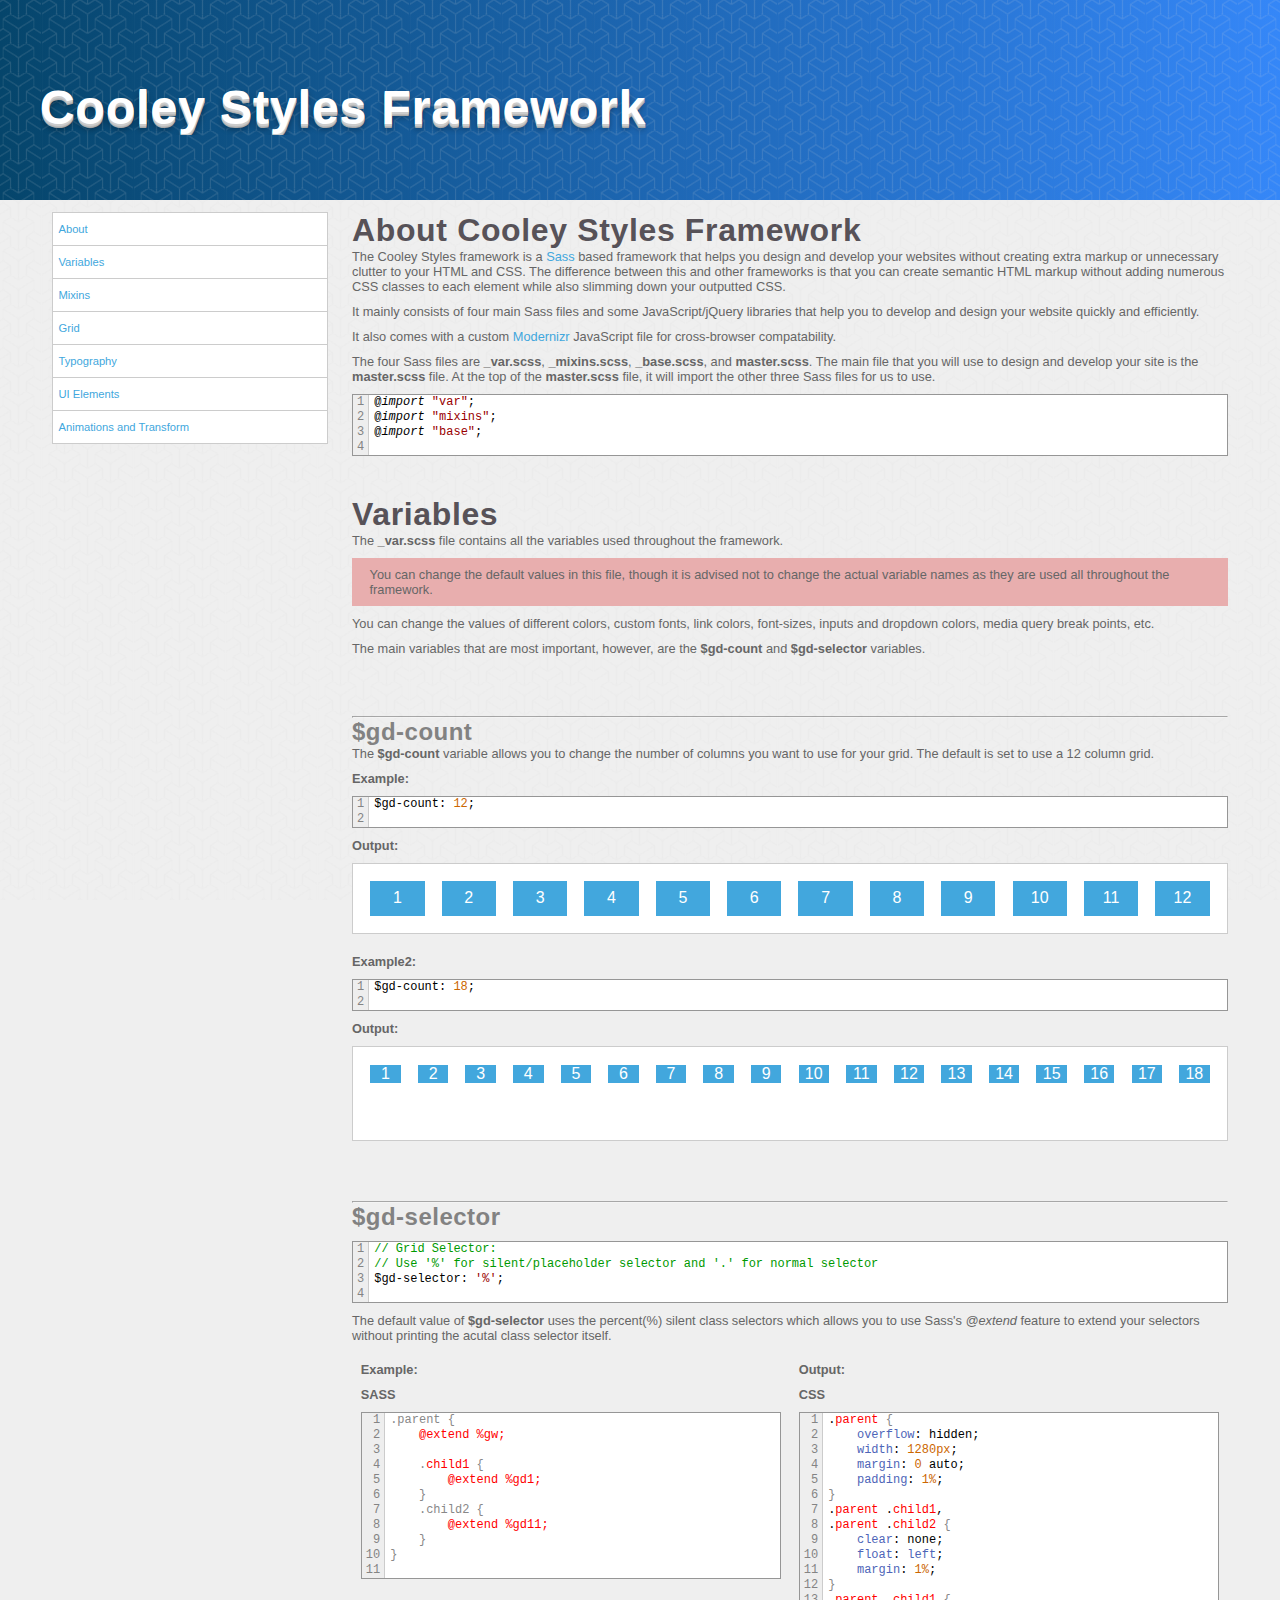
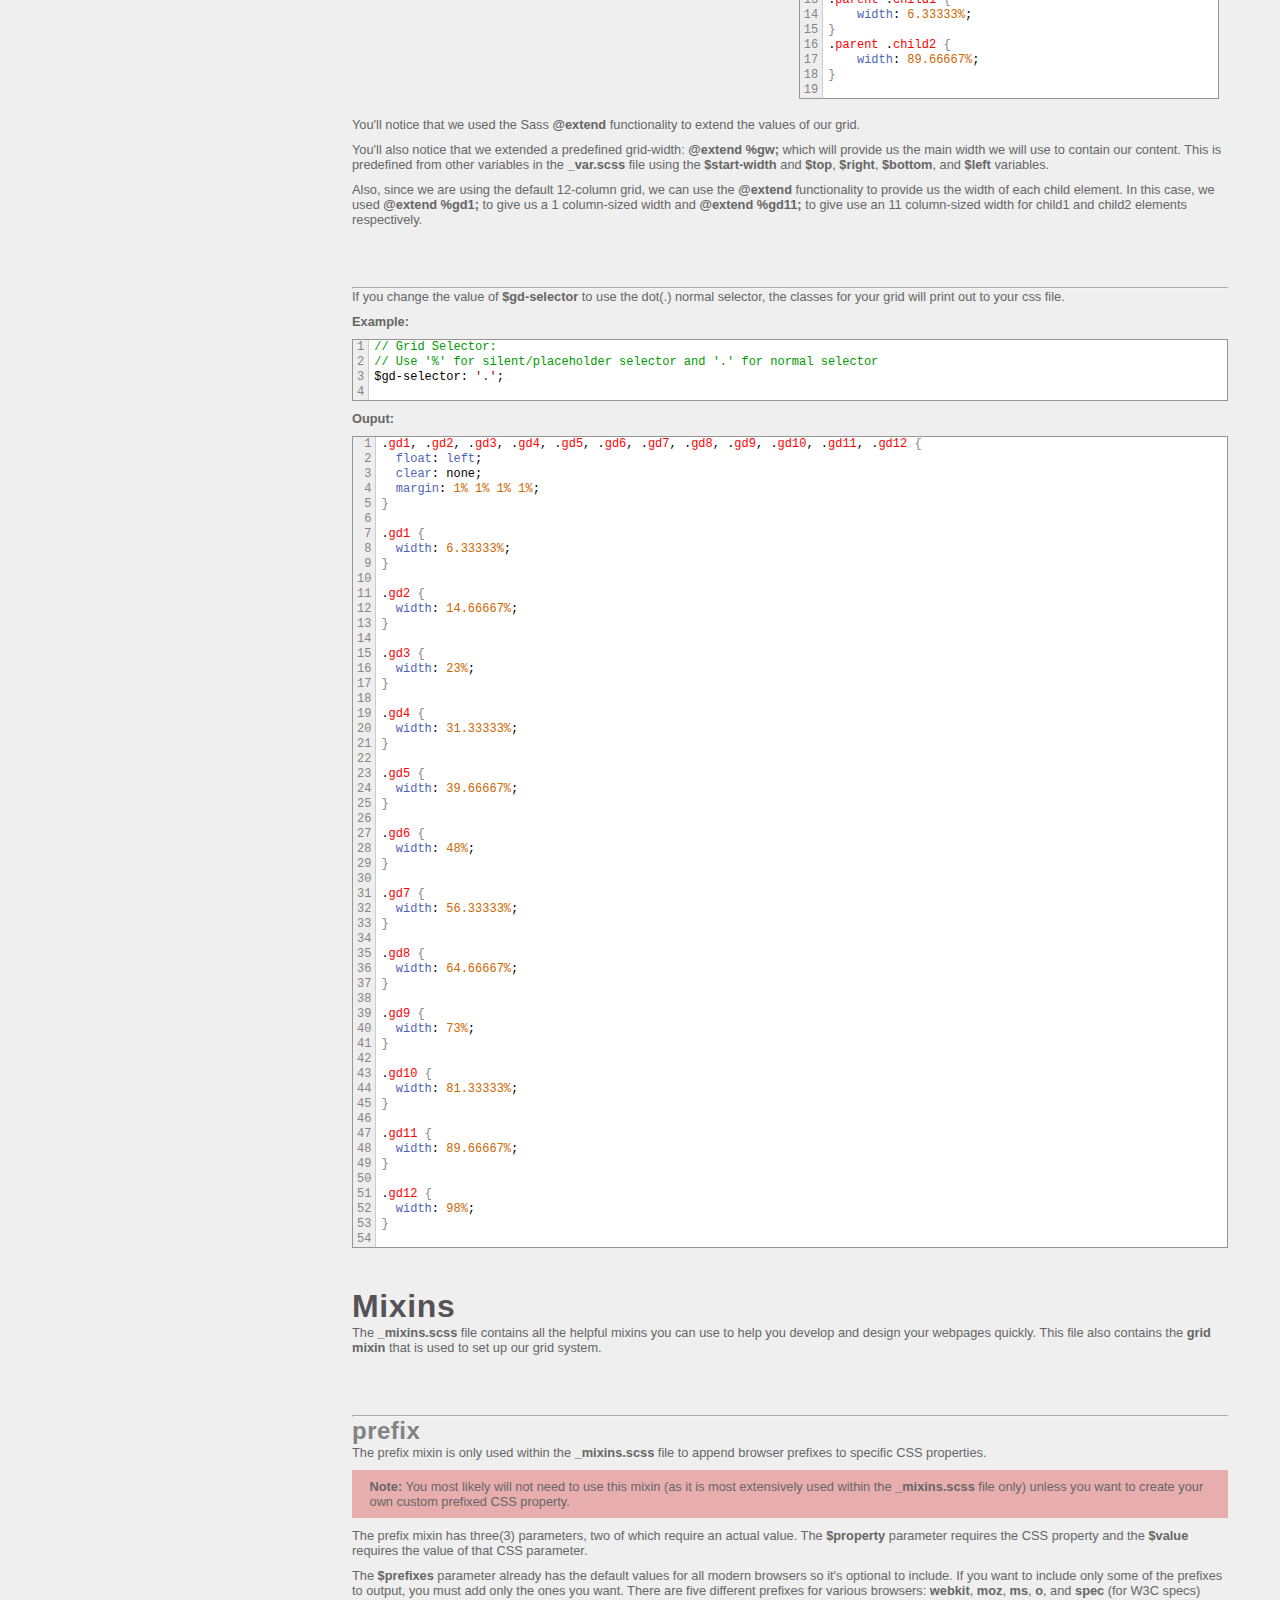
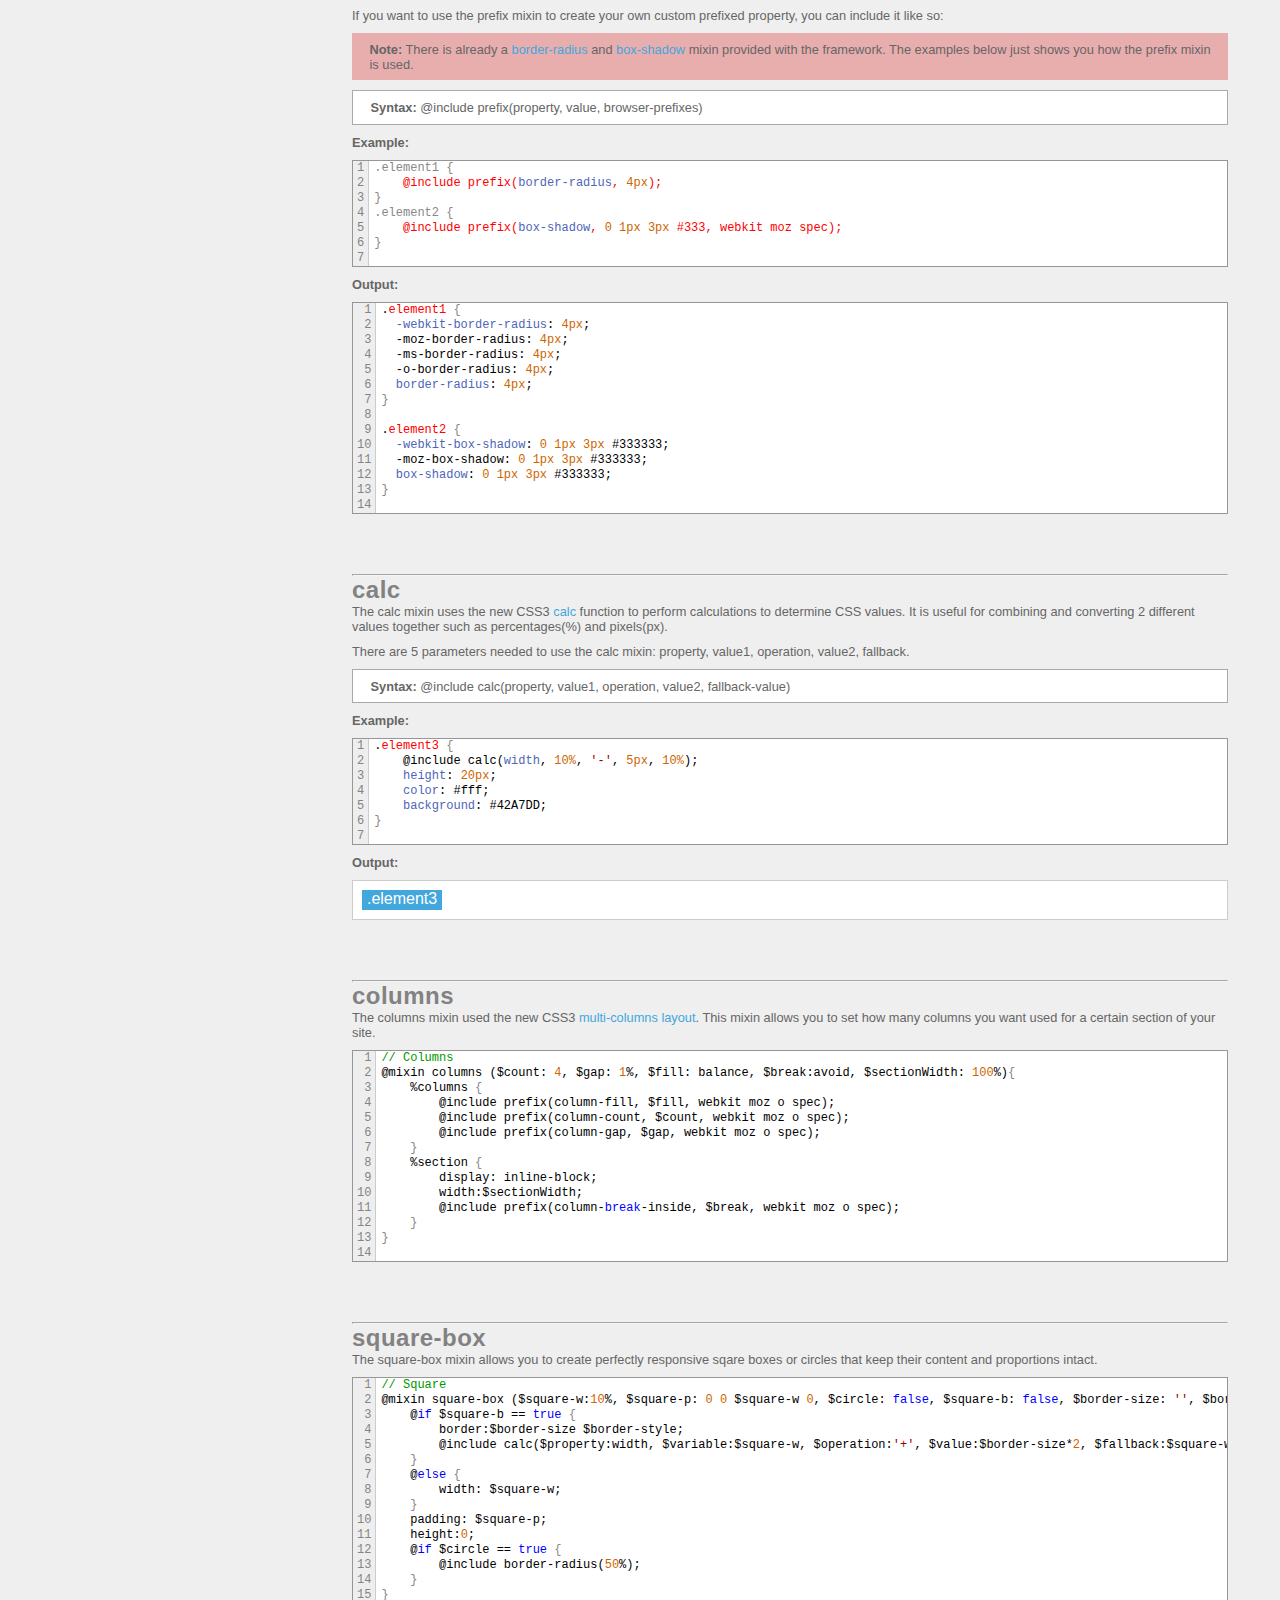
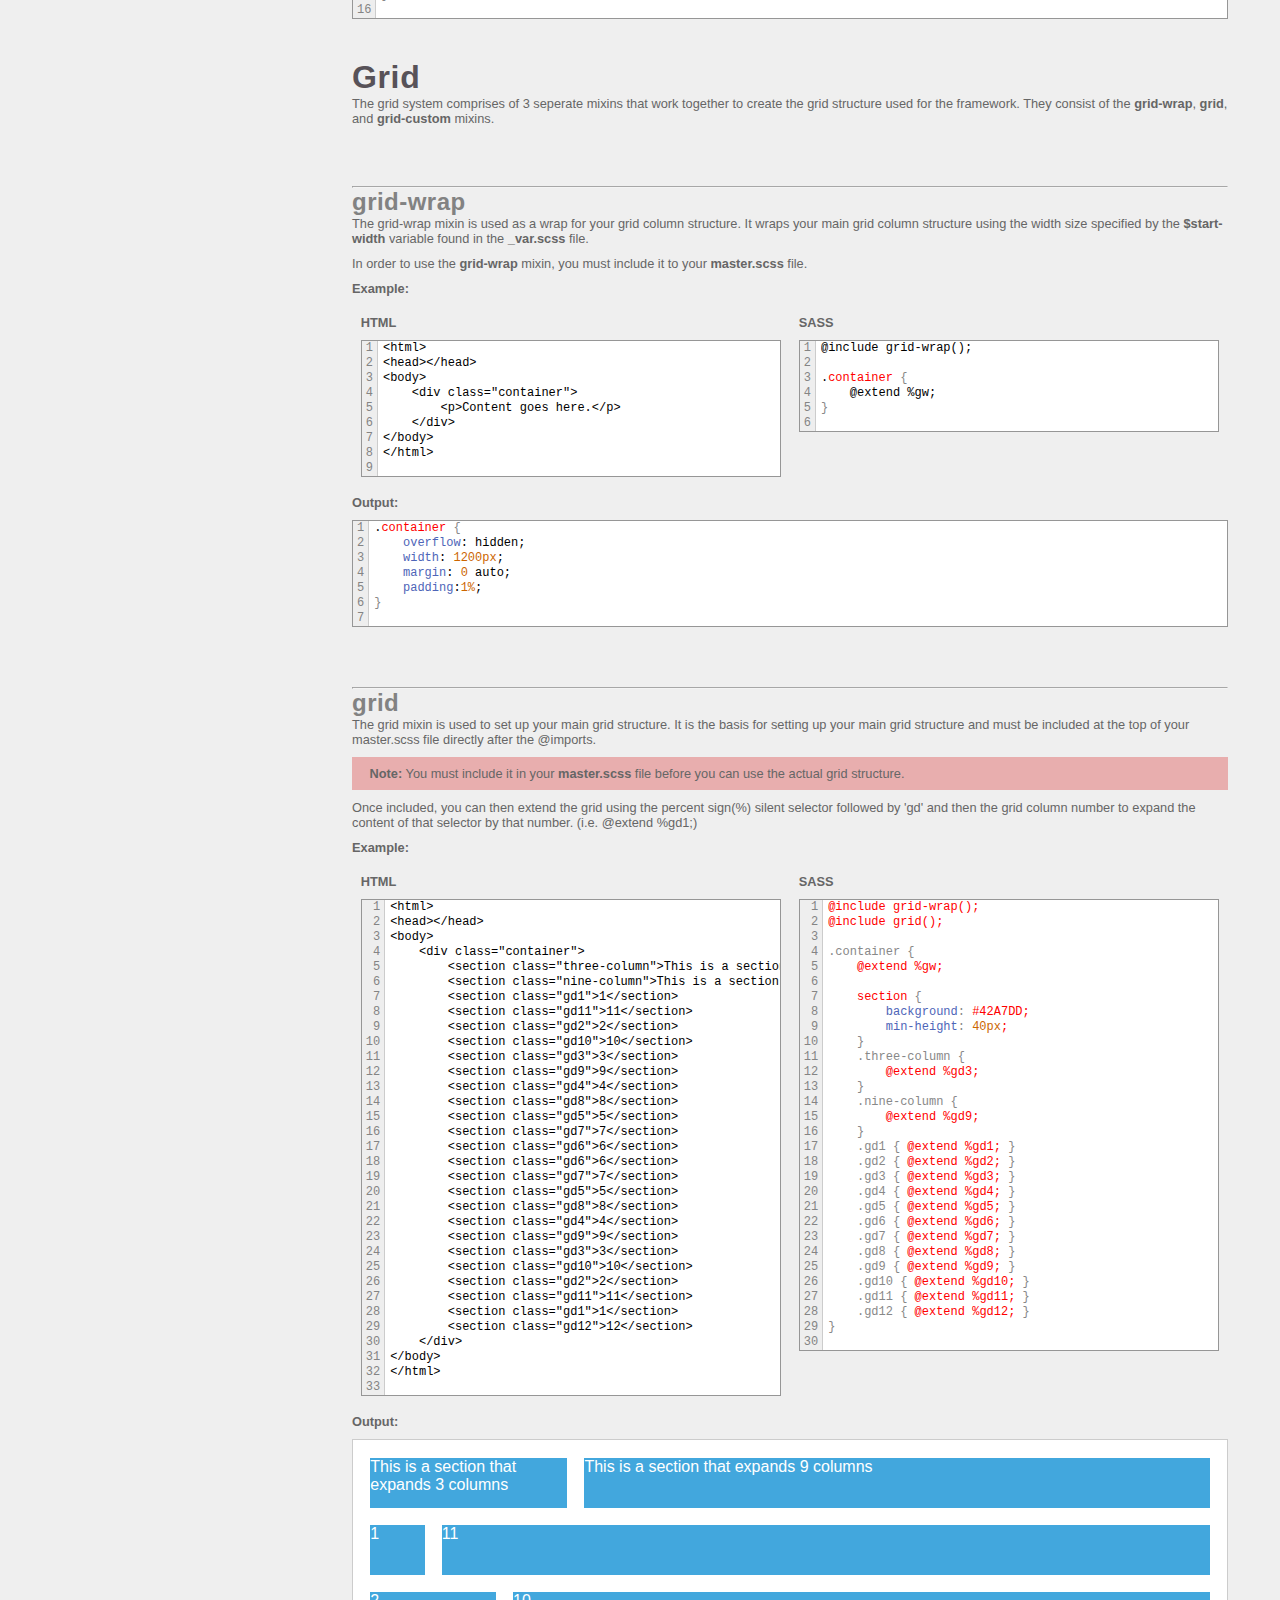
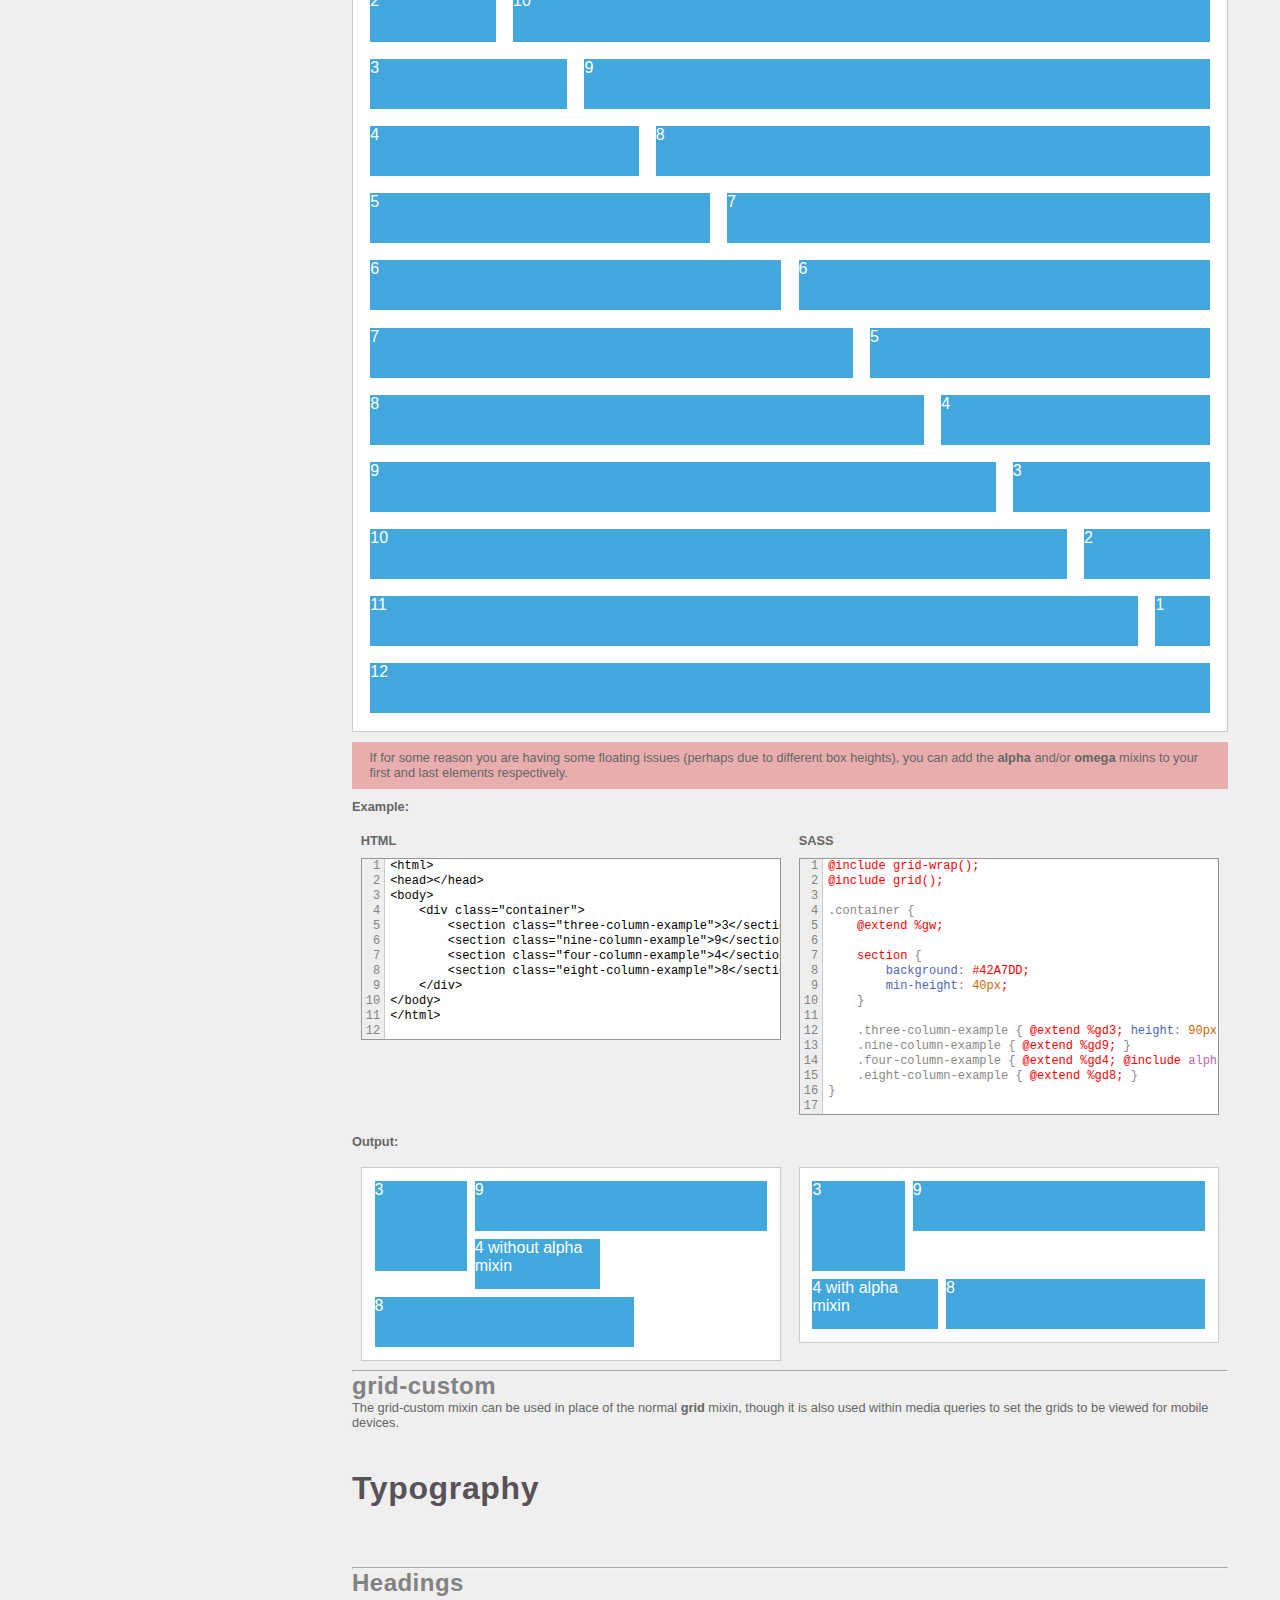
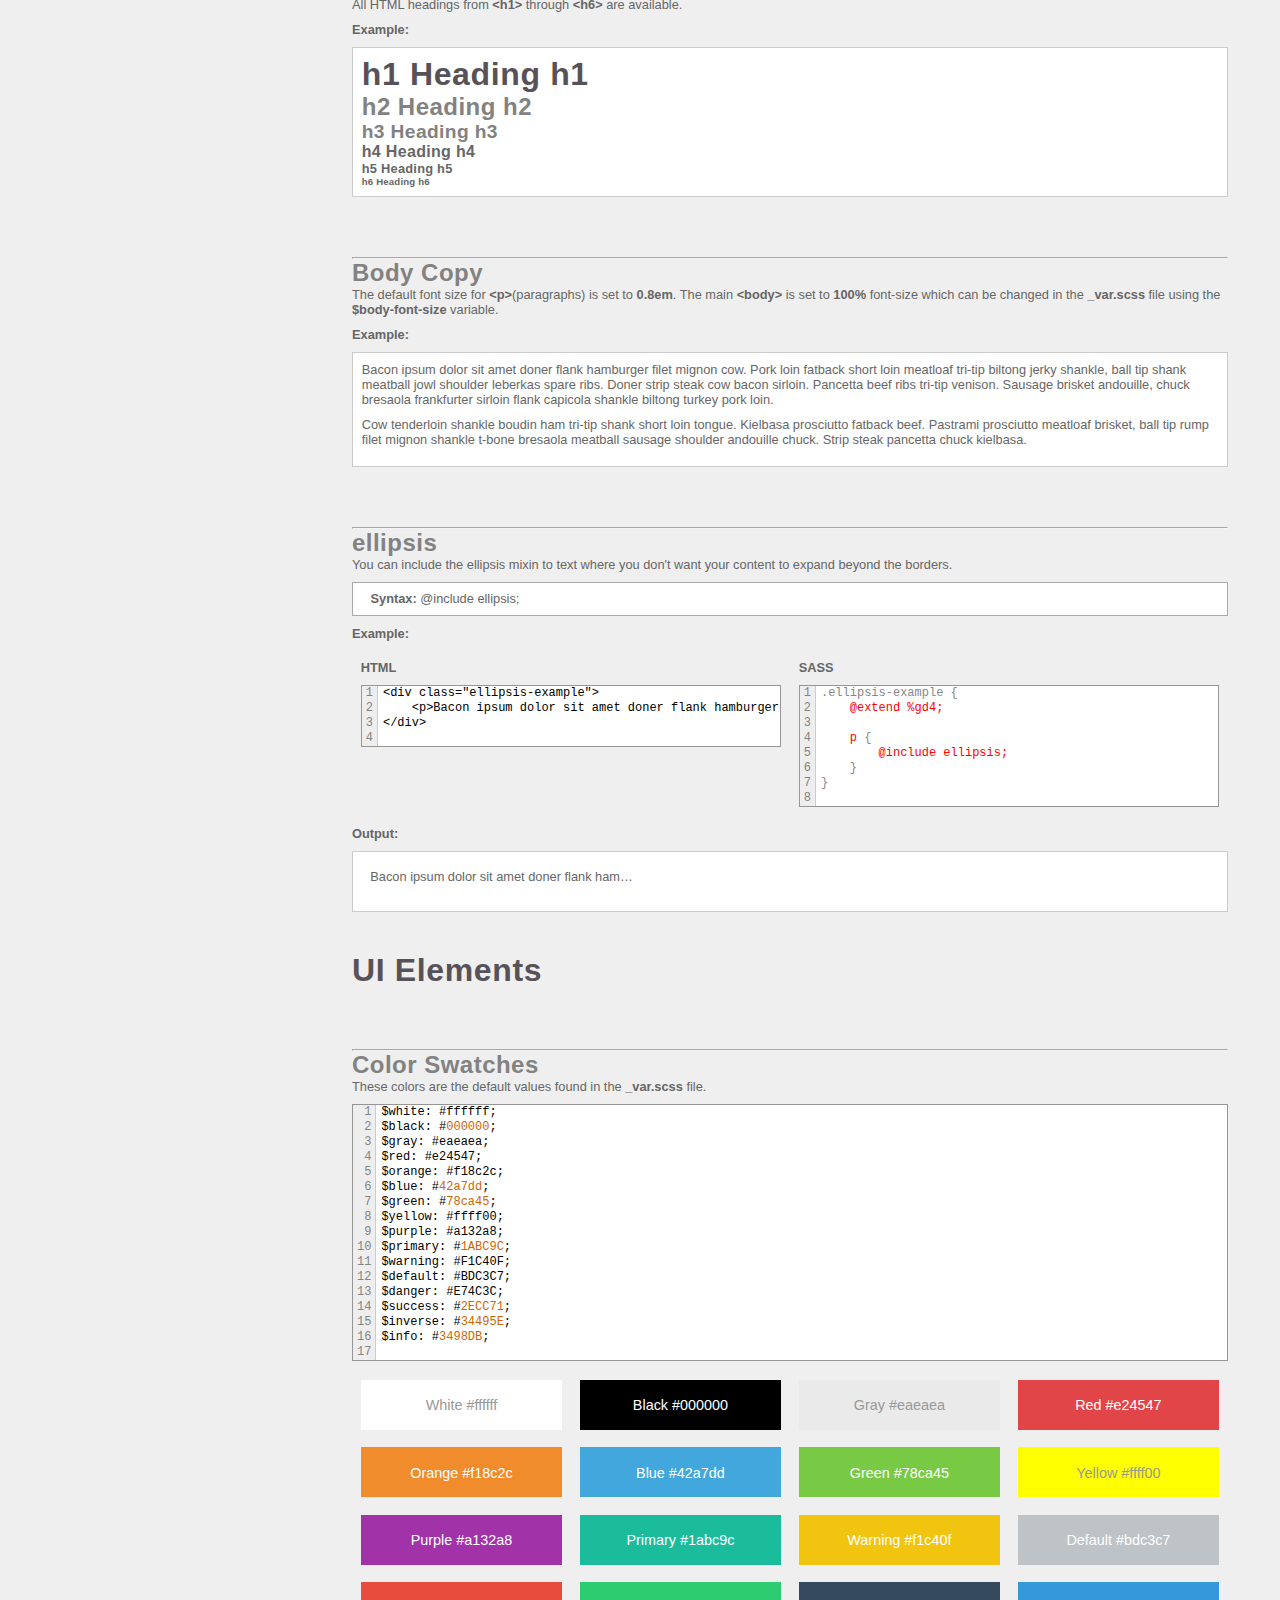
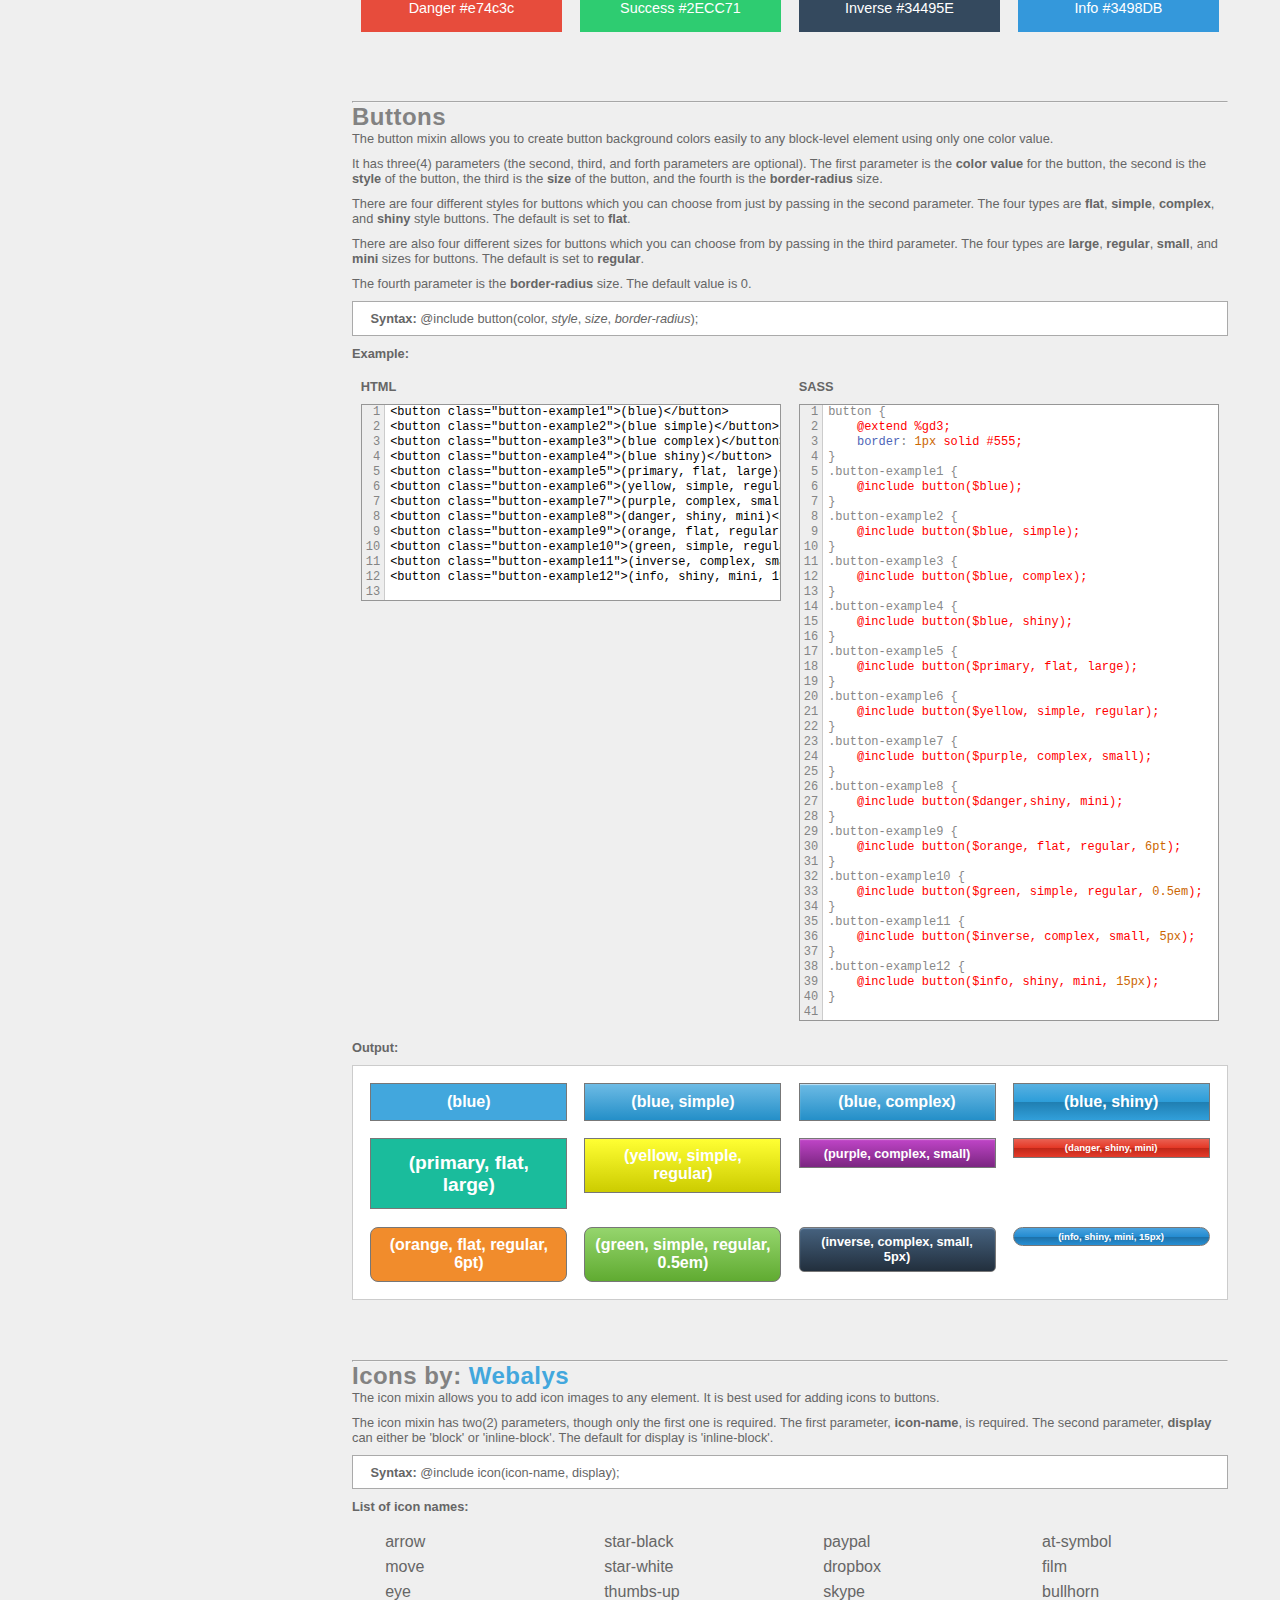
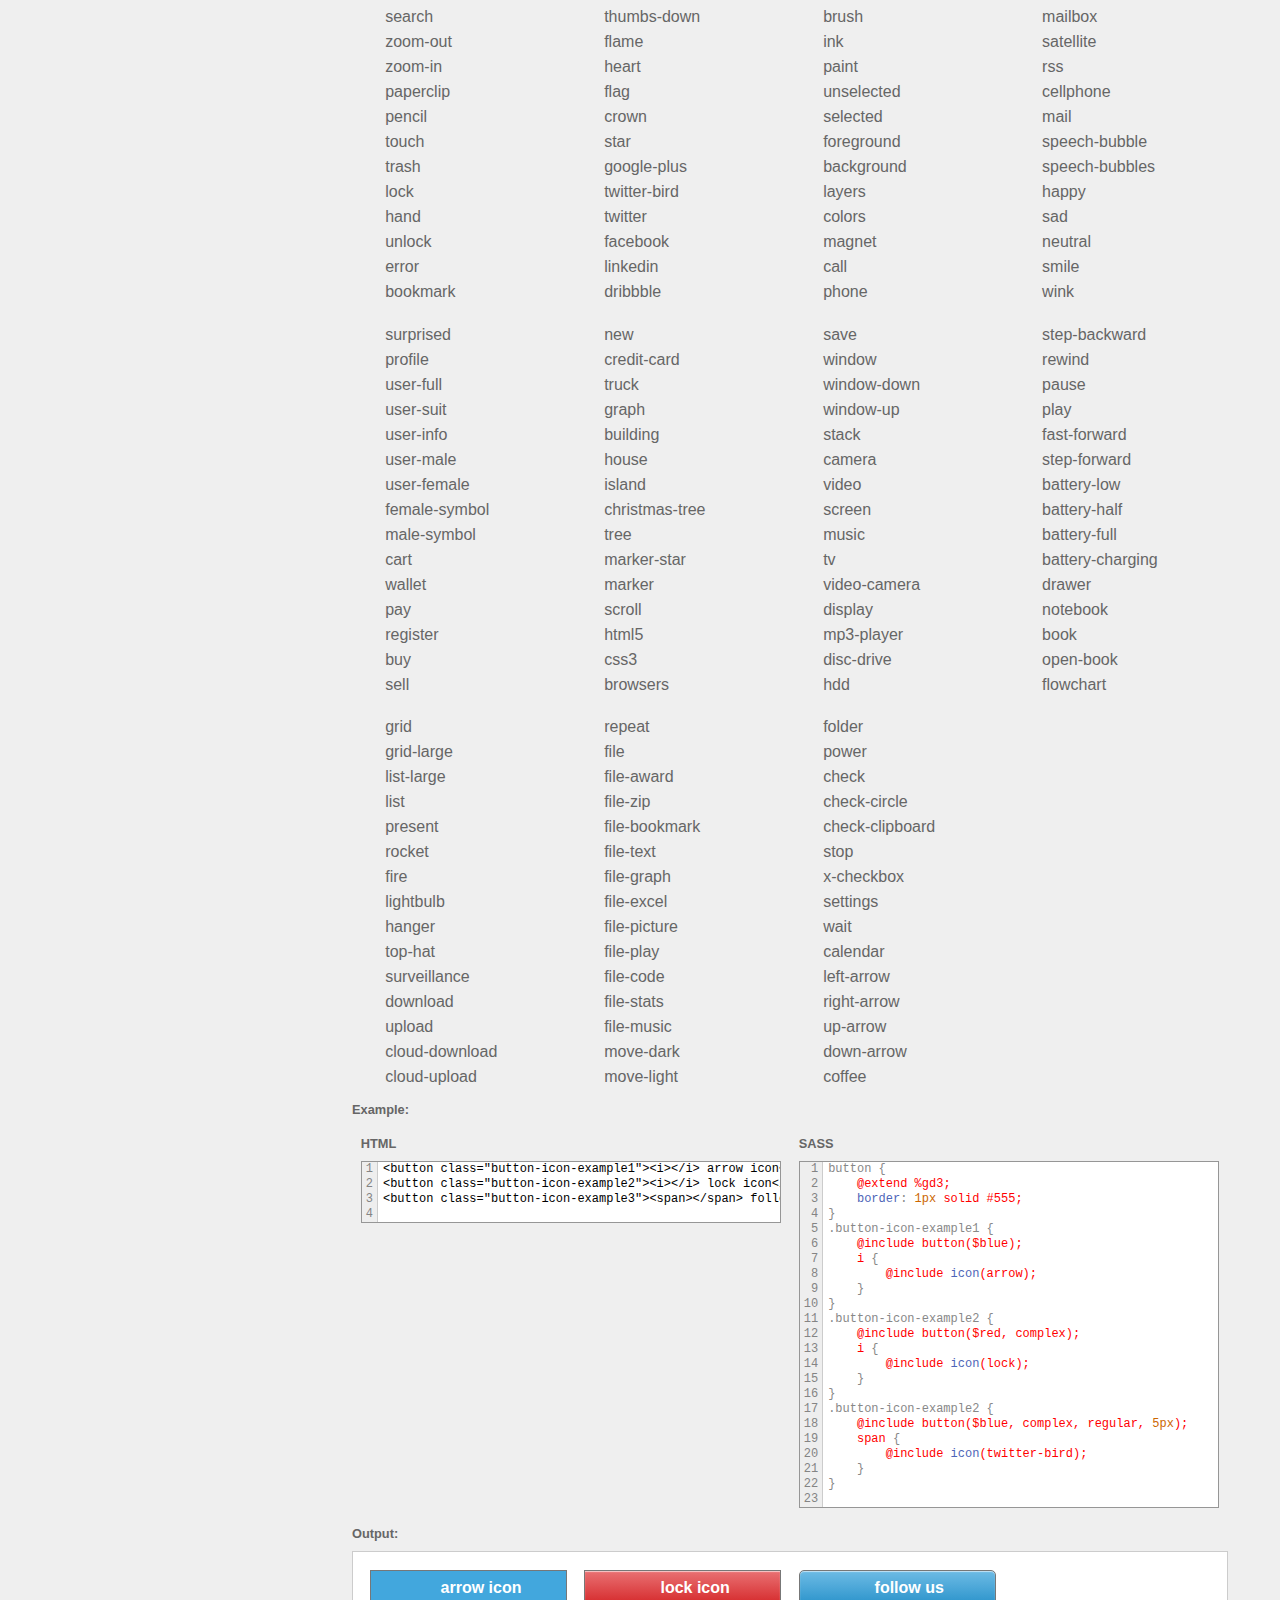
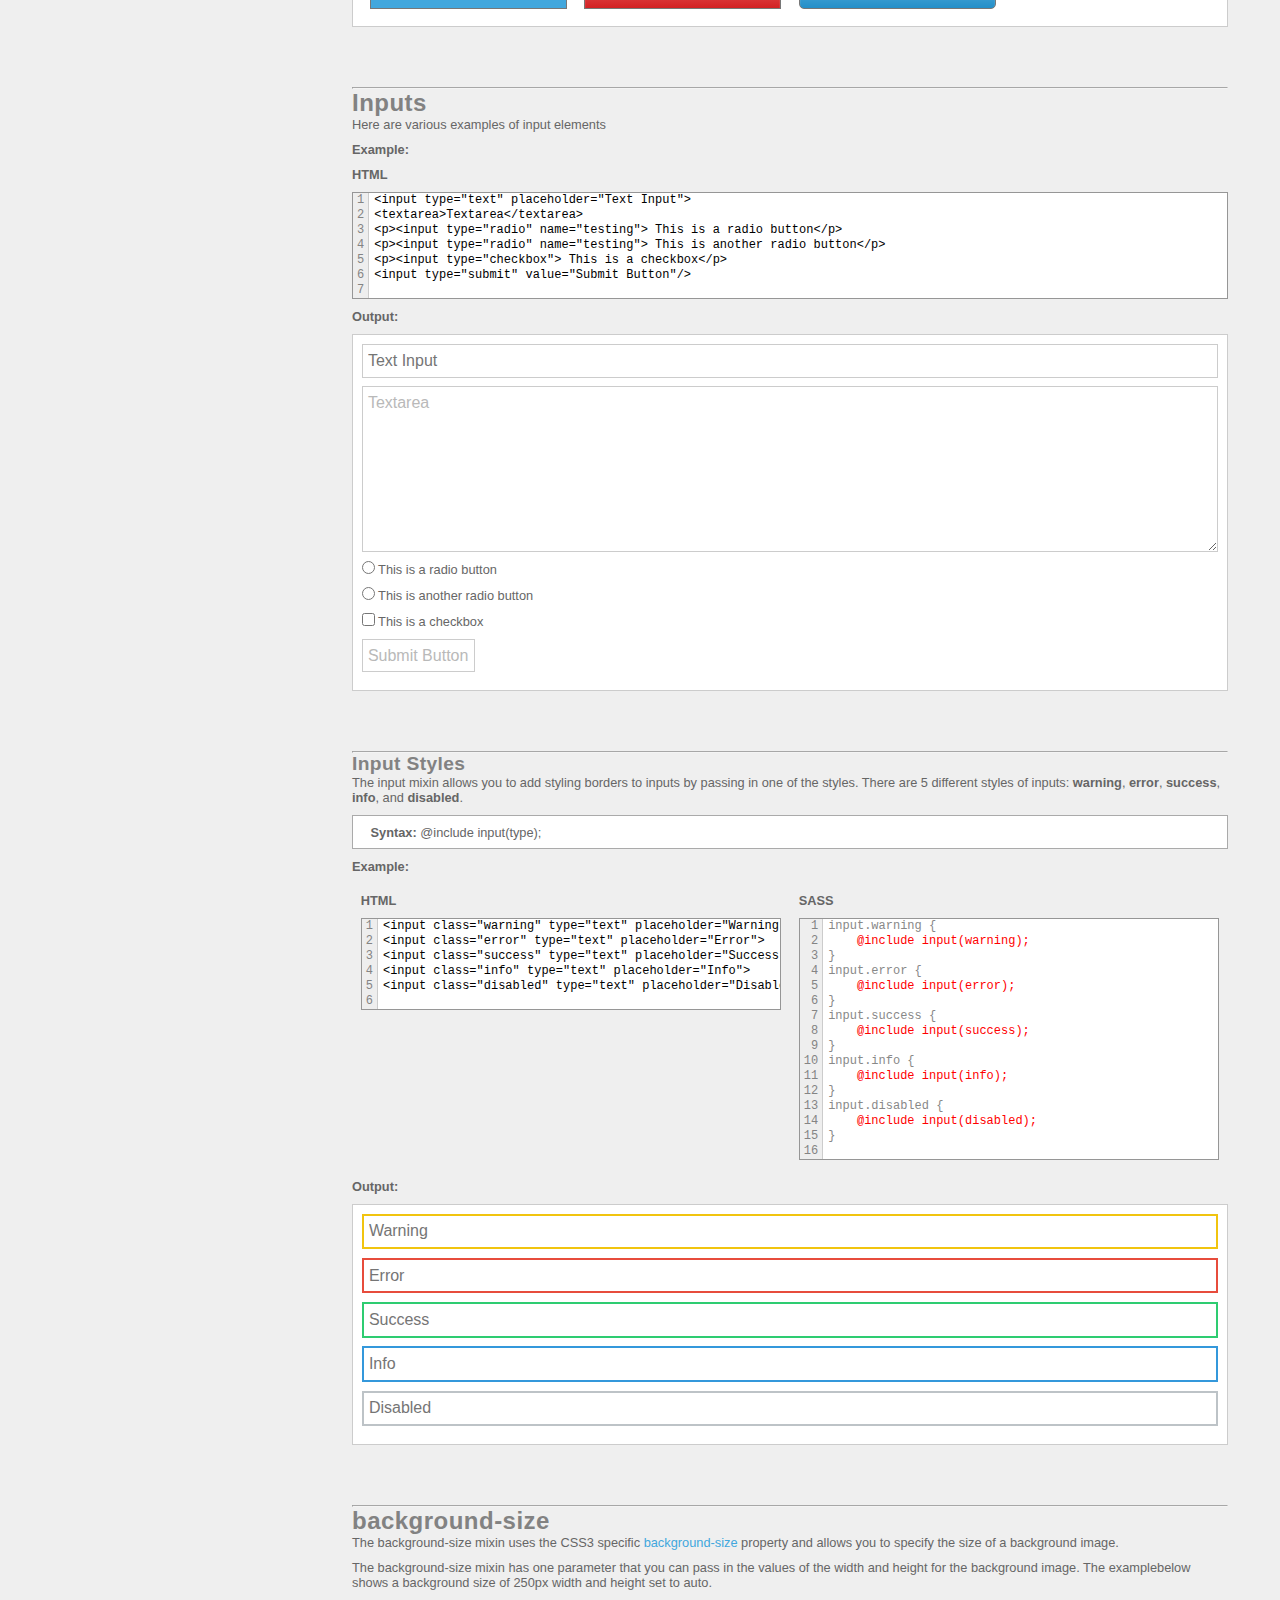
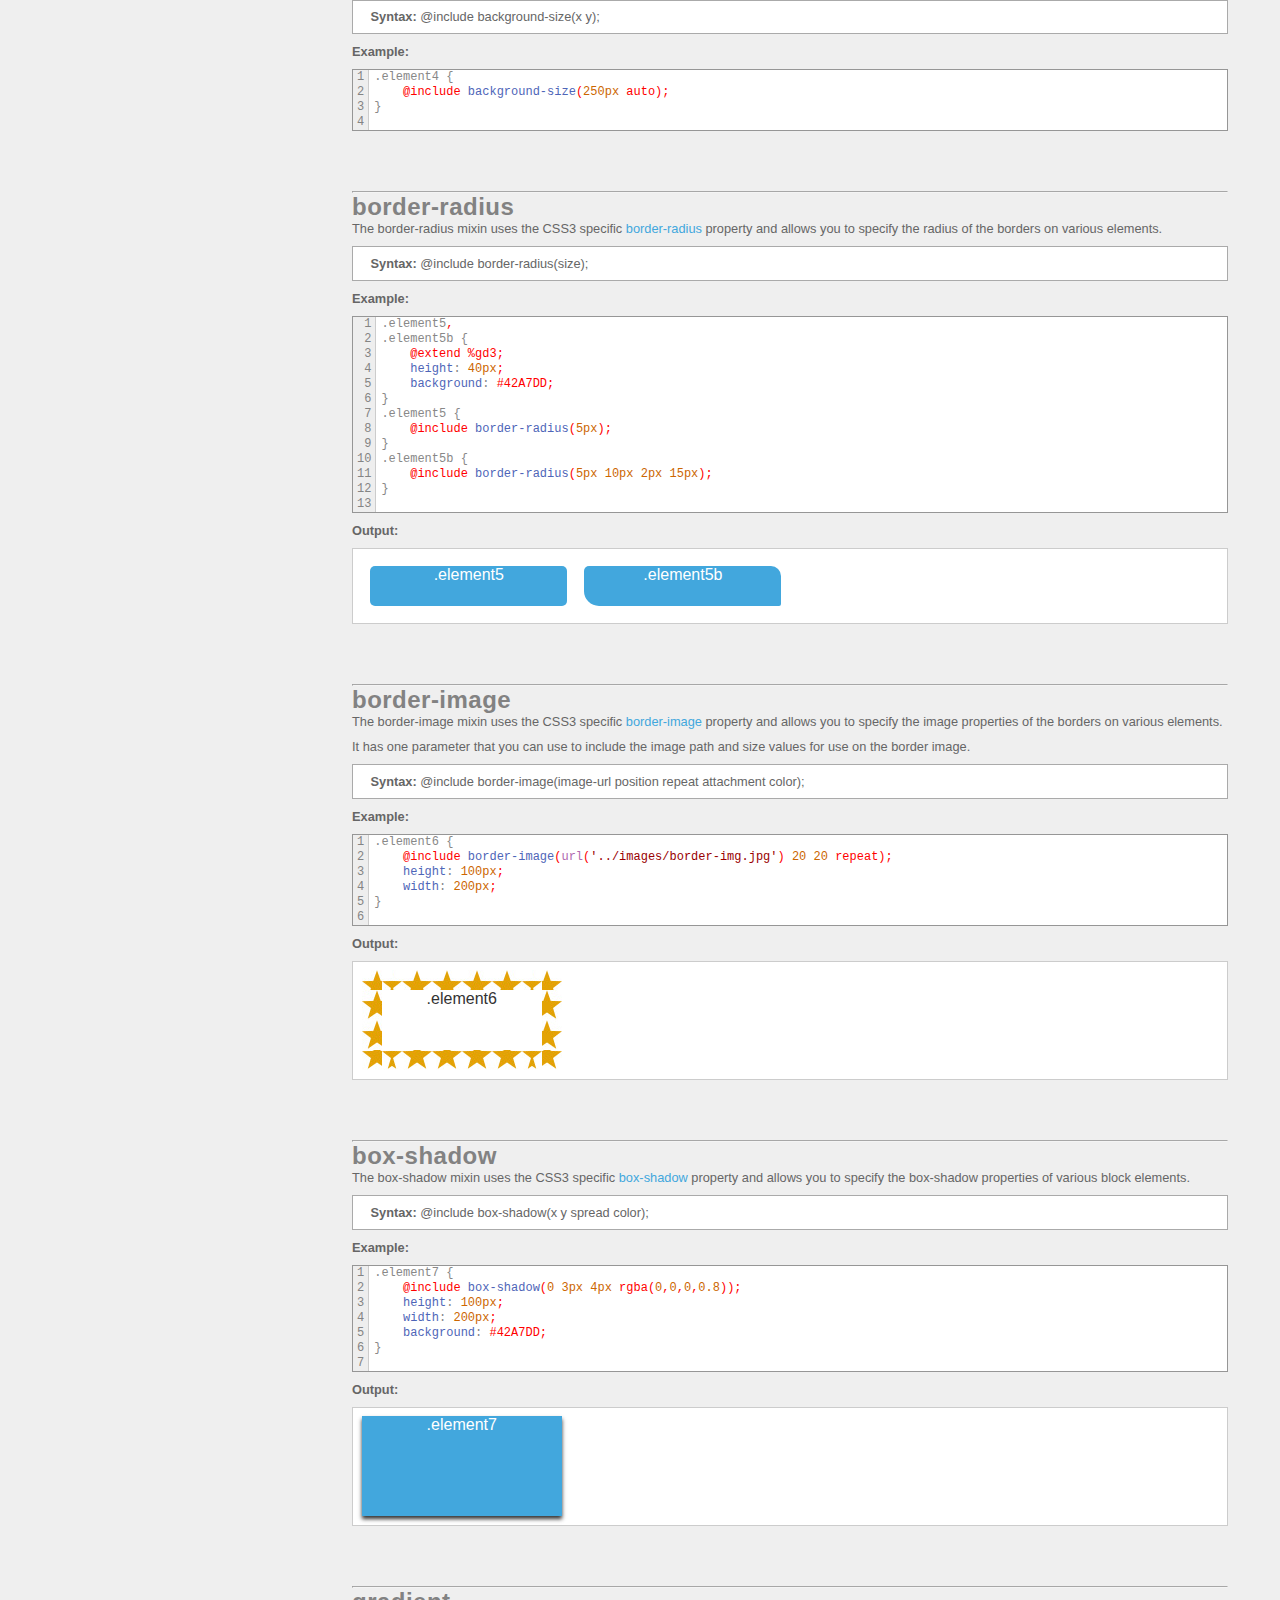
==== commit e2d80a10: "Multiple fixes to mixins" ====
--- a/FrameworkDocumentation/index.html
+++ b/FrameworkDocumentation/index.html
@@ -34,7 +34,7 @@
 	</div>
 	<div class="content">
 		<h1 id="about">About Cooley Styles Framework</h1>
-		<p>The Cooley Styles framework is a Sass based framework that helps you design and develop your websites without creating extra markup or unnecessary clutter to your HTML and CSS. The difference between this and other frameworks is that you can create semantic HTML markup without adding numerous CSS classes to each element while also slimming down your outputted CSS.</p>
+		<p>The Cooley Styles framework is a <a href="http://www.sass-lang.com">Sass</a> based framework that helps you design and develop your websites without creating extra markup or unnecessary clutter to your HTML and CSS. The difference between this and other frameworks is that you can create semantic HTML markup without adding numerous CSS classes to each element while also slimming down your outputted CSS.</p>
 		<p>It mainly consists of four main Sass files and some JavaScript/jQuery libraries that help you to develop and design your website quickly and efficiently.</p>
 		<p>It also comes with a custom <a href="http://www.modernizr.com">Modernizr</a> JavaScript file for cross-browser compatability.</p>
 		<p>The four Sass files are <strong>_var.scss</strong>, <strong>_mixins.scss</strong>, <strong>_base.scss</strong>, and <strong>master.scss</strong>. The main file that you will use to design and develop your site is the <strong>master.scss</strong> file. At the top of the <strong>master.scss</strong> file, it will import the other three Sass files for us to use.</p>
@@ -45,100 +45,12 @@
 		</pre>
 
 		<h1 id="variables" class="header">Variables</h1>
-		<p>The <strong>_var.scss</strong> file contains all the variables used throughout the framework. You can change the default values in this file, though it is advised not to change the actual variable names as they are used all throughout the framework.</p>
+		<p>The <strong>_var.scss</strong> file contains all the variables used throughout the framework.</p> 
+		<p class="note">You can change the default values in this file, though it is advised not to change the actual variable names as they are used all throughout the framework.</p>
 		<p>You can change the values of different colors, custom fonts, link colors, font-sizes, inputs and dropdown colors, media query break points, etc.</p>
 
-		<p>The main variables that are most important, however, is the <strong>$gd-selector</strong> and <strong>$gd-count</strong>.</p>
-
-		<hr />
-		<h2 id="gd-selector">$gd-selector</h2>
-		<pre class="sunlight-highlight-javascript">
-// Grid Selector: 
-// Use '%' for silent/placeholder selector and '.' for normal selector
-$gd-selector: '%';
-		</pre>
-		<p>The default value of <strong>$gd-selector</strong> uses the percent(%) silent class selectors which allows you to use Sass's <em>@extend</em> feature to extend your selectors without printing the acutal class selector itself.</p>
-		<p><strong>Example:</strong></p>
-		<pre class="sunlight-highlight-css">
-.container {
-	@extend %gw;
-}
-		</pre>
-		<p><strong>Output:</strong></p>
-		<pre class="sunlight-highlight-css">
-.container {
-	overflow: hidden;
-	width: 1280px;
-	margin: 0 auto;
-	padding: 1%;
-}
-		</pre>
-
-		<p>If you change the value of <strong>$gd-selector</strong> to use the dot(.) normal selector, the classes for your grid will print out to your css file.</p>
-		
-		<p><strong>Example:</strong></p>
-		<pre class="sunlight-highlight-javascript">
-// Grid Selector: 
-// Use '%' for silent/placeholder selector and '.' for normal selector
-$gd-selector: '.';
-		</pre>
-
-		<p><strong>Ouput:</strong></p>
-		<pre class="sunlight-highlight-css">
-.gd1, .gd2, .gd3, .gd4, .gd5, .gd6, .gd7, .gd8, .gd9, .gd10, .gd11, .gd12 {
-  float: left;
-  clear: none;
-  margin: 1% 1% 1% 1%;
-}
-
-.gd1 {
-  width: 6.33333%;
-}
-
-.gd2 {
-  width: 14.66667%;
-}
-
-.gd3 {
-  width: 23%;
-}
-
-.gd4 {
-  width: 31.33333%;
-}
-
-.gd5 {
-  width: 39.66667%;
-}
-
-.gd6 {
-  width: 48%;
-}
-
-.gd7 {
-  width: 56.33333%;
-}
-
-.gd8 {
-  width: 64.66667%;
-}
-
-.gd9 {
-  width: 73%;
-}
-
-.gd10 {
-  width: 81.33333%;
-}
-
-.gd11 {
-  width: 89.66667%;
-}
-
-.gd12 {
-  width: 98%;
-}
-		</pre>
+		<p>The main variables that are most important, however, are the <strong>$gd-count</strong> and <strong>$gd-selector</strong> variables.</p>
+
 
 		<hr />
 		<h2 id="gd-count">$gd-count</h2>
@@ -196,6 +108,129 @@
 			</div>
 		</div>
 
+
+		<hr />
+		<h2 id="gd-selector">$gd-selector</h2>
+		<pre class="sunlight-highlight-javascript">
+// Grid Selector: 
+// Use '%' for silent/placeholder selector and '.' for normal selector
+$gd-selector: '%';
+		</pre>
+		<p>The default value of <strong>$gd-selector</strong> uses the percent(%) silent class selectors which allows you to use Sass's <em>@extend</em> feature to extend your selectors without printing the acutal class selector itself.</p>
+		<div class=" css-example">
+			<p><strong>Example:</strong></p>
+			<p><strong>SASS</strong></p>
+			<pre class="sunlight-highlight-css custom">
+.parent {
+	@extend %gw;
+
+	.child1 {
+		@extend %gd1;
+	}
+	.child2 {
+		@extend %gd11;
+	}
+}
+			</pre>
+		</div>
+		<div class="css-example">
+			<p><strong>Output:</strong></p>
+			<p><strong>CSS</strong></p>
+			<pre class="sunlight-highlight-css">
+.parent {
+	overflow: hidden;
+	width: 1280px;
+	margin: 0 auto;
+	padding: 1%;
+}
+.parent .child1,
+.parent .child2 {
+	clear: none;
+	float: left;
+	margin: 1%;
+}
+.parent .child1 {
+	width: 6.33333%;
+}
+.parent .child2 {
+	width: 89.66667%;
+}
+			</pre>
+		</div>
+
+		<p>You'll notice that we used the Sass <strong>&#64;extend</strong> functionality to extend the values of our grid.</p>
+		<p>You'll also notice that we extended a predefined grid-width: <strong>&#64;extend %gw;</strong> which will provide us the main width we will use to contain our content. This is predefined from other variables in the <strong>_var.scss</strong> file using the <strong>$start-width</strong> and <strong>$top</strong>, <strong>$right</strong>, <strong>$bottom</strong>, and <strong>$left</strong> variables.</p>
+		<p>Also, since we are using the default 12-column grid, we can use the <strong>&#64;extend</strong> functionality to provide us the width of each child element. In this case, we used <strong>&#64;extend %gd1;</strong> to give us a 1 column-sized width and <strong>&#64;extend %gd11;</strong> to give use an 11 column-sized width for child1 and child2 elements respectively.</p>
+
+		<hr />
+		<p>If you change the value of <strong>$gd-selector</strong> to use the dot(.) normal selector, the classes for your grid will print out to your css file.</p>
+		
+		<p><strong>Example:</strong></p>
+		<pre class="sunlight-highlight-javascript">
+// Grid Selector: 
+// Use '%' for silent/placeholder selector and '.' for normal selector
+$gd-selector: '.';
+		</pre>
+
+		<p><strong>Ouput:</strong></p>
+		<pre class="sunlight-highlight-css">
+.gd1, .gd2, .gd3, .gd4, .gd5, .gd6, .gd7, .gd8, .gd9, .gd10, .gd11, .gd12 {
+  float: left;
+  clear: none;
+  margin: 1% 1% 1% 1%;
+}
+
+.gd1 {
+  width: 6.33333%;
+}
+
+.gd2 {
+  width: 14.66667%;
+}
+
+.gd3 {
+  width: 23%;
+}
+
+.gd4 {
+  width: 31.33333%;
+}
+
+.gd5 {
+  width: 39.66667%;
+}
+
+.gd6 {
+  width: 48%;
+}
+
+.gd7 {
+  width: 56.33333%;
+}
+
+.gd8 {
+  width: 64.66667%;
+}
+
+.gd9 {
+  width: 73%;
+}
+
+.gd10 {
+  width: 81.33333%;
+}
+
+.gd11 {
+  width: 89.66667%;
+}
+
+.gd12 {
+  width: 98%;
+}
+		</pre>
+
+		
+
 		<h1 id="mixins" class="header">Mixins</h1>
 		<p>The <strong>_mixins.scss</strong> file contains all the helpful mixins you can use to help you develop and design your webpages quickly. This file also contains the <strong>grid mixin</strong> that is used to set up our grid system.</p>
 
@@ -205,9 +240,11 @@
 		<p>The prefix mixin is only used within the <strong>_mixins.scss</strong> file to append browser prefixes to specific CSS properties.</p>
 		<p class="note"><strong>Note:</strong> You most likely will not need to use this mixin (as it is most extensively used within the <strong>_mixins.scss</strong> file only) unless you want to create your own custom prefixed CSS property.</p>
 		
-		<p>The prefix mixin has three parameters, two of which require an actual value. The <strong>$property</strong> parameter requires the CSS parameter and the <strong>$value</strong> requires the value of that CSS parameter. The <strong>$prefixes</strong> parameter already have the default values for all modern browsers so it's optional to include.</p>
+		<p>The prefix mixin has three(3) parameters, two of which require an actual value. The <strong>$property</strong> parameter requires the CSS property and the <strong>$value</strong> requires the value of that CSS parameter.</p> 
+		<p>The <strong>$prefixes</strong> parameter already has the default values for all modern browsers so it's optional to include. If you want to include only some of the prefixes to output, you must add only the ones you want. There are five different prefixes for various browsers: <strong>webkit</strong>, <strong>moz</strong>, <strong>ms</strong>, <strong>o</strong>, and <strong>spec</strong> (for W3C specs)</p>
 		<p>If you want to use the prefix mixin to create your own custom prefixed property, you can include it like so:</p>
 		<p class="note"><strong>Note:</strong> There is already a <a href="#border-radius">border-radius</a> and <a href="#box-shadow">box-shadow</a> mixin provided with the framework. The examples below just shows you how the prefix mixin is used.</p>
+		<p class="syntax"><strong>Syntax:</strong> @include prefix(property, value, browser-prefixes)</p>
 		<p><strong>Example:</strong></p>
 		<pre class="sunlight-highlight-css custom">
 .element1 {
@@ -240,7 +277,7 @@
 		<h2 id="calc">calc</h2>
 		<p>The calc mixin uses the new CSS3 <a href="https://developer.mozilla.org/en-US/docs/Web/CSS/calc">calc</a> function to perform calculations to determine CSS values. It is useful for combining and converting 2 different values together such as percentages(%) and pixels(px).</p>
 		<p>There are 5 parameters needed to use the calc mixin: property, value1, operation, value2, fallback.</p>
-
+		<p class="syntax"><strong>Syntax:</strong> @include calc(property, value1, operation, value2, fallback-value)</p>
 		<p><strong>Example:</strong></p>
 		<pre class="sunlight-highlight-css">
 .element3 {
@@ -618,22 +655,27 @@
 		<hr />
 		<h2 id="buttons">Buttons</h2>
 		<p>The button mixin allows you to create button background colors easily to any block-level element using only one color value.</p>
-		<p>It has three(3) parameters (the second and third parameters are both optional). The first parameter is the <strong>color value</strong> for the button, the second is the <strong>style</strong> of the button, and the third is the <strong>size</strong> of the button.</p>
+		<p>It has three(4) parameters (the second, third, and forth parameters are optional). The first parameter is the <strong>color value</strong> for the button, the second is the <strong>style</strong> of the button, the third is the <strong>size</strong> of the button, and the fourth is the <strong>border-radius</strong> size.</p>
 		<p>There are four different styles for buttons which you can choose from just by passing in the second parameter. The four types are <strong>flat</strong>, <strong>simple</strong>, <strong>complex</strong>, and <strong>shiny</strong> style buttons. The default is set to <strong>flat</strong>.<p>
 		<p>There are also four different sizes for buttons which you can choose from by passing in the third parameter. The four types are <strong>large</strong>, <strong>regular</strong>, <strong>small</strong>, and <strong>mini</strong> sizes for buttons. The default is set to <strong>regular</strong>.<p>
-		<p class="syntax"><strong>Syntax:</strong> @include button(color, <em>style</em>, <em>size</em>);</p>
+		<p>The fourth parameter is the <strong>border-radius</strong> size. The default value is 0.<p>
+		<p class="syntax"><strong>Syntax:</strong> @include button(color, <em>style</em>, <em>size</em>, <em>border-radius</em>);</p>
 		<p><strong>Example:</strong></p>
 		<div class="html-example">
 			<p><strong>HTML</strong></p>
 			<pre class="sunlight-highlight-httpd">
-&lt;button class="button-example1"&gt;(blue flat)&lt;/button&gt;
+&lt;button class="button-example1"&gt;(blue)&lt;/button&gt;
 &lt;button class="button-example2"&gt;(blue simple)&lt;/button&gt;
 &lt;button class="button-example3"&gt;(blue complex)&lt;/button&gt;
 &lt;button class="button-example4"&gt;(blue shiny)&lt;/button&gt;
-&lt;button class="button-example-primary"&gt;(primary, flat, large)&lt;/button&gt;
-&lt;button class="button-example-yellow"&gt;(yellow, simple, regular)&lt;/button&gt;
-&lt;button class="button-example-purple"&gt;(purple, complex, small)&lt;/button&gt;
-&lt;button class="button-example-danger"&gt;(danger, shiny, mini)&lt;/button&gt;
+&lt;button class="button-example5"&gt;(primary, flat, large)&lt;/button&gt;
+&lt;button class="button-example6"&gt;(yellow, simple, regular)&lt;/button&gt;
+&lt;button class="button-example7"&gt;(purple, complex, small)&lt;/button&gt;
+&lt;button class="button-example8"&gt;(danger, shiny, mini)&lt;/button&gt;
+&lt;button class="button-example9"&gt;(orange, flat, regular, 6pt)&lt;/button&gt;
+&lt;button class="button-example10"&gt;(green, simple, regular, 0.5em)&lt;/button&gt;
+&lt;button class="button-example11"&gt;(inverse, complex, small, 5px)&lt;/button&gt;
+&lt;button class="button-example12"&gt;(info, shiny, mini, 15px)&lt;/button&gt;
 			</pre>
 		</div>
 		<div class="css-example">
@@ -641,7 +683,7 @@
 			<pre class="sunlight-highlight-css custom">
 button {
 	@extend %gd3;
-	border: 1px solid #444;
+	border: 1px solid #555;
 }
 .button-example1 {
 	@include button($blue);
@@ -655,86 +697,291 @@
 .button-example4 {
 	@include button($blue, shiny);
 }
-.button-example-primary {
+.button-example5 {
 	@include button($primary, flat, large);
 }
-.button-example-yellow {
+.button-example6 {
 	@include button($yellow, simple, regular);
 }
-.button-example-purple {
+.button-example7 {
 	@include button($purple, complex, small);
 }
-.button-example-danger {
+.button-example8 {
 	@include button($danger,shiny, mini);
 }
-
+.button-example9 {
+	@include button($orange, flat, regular, 6pt);
+}
+.button-example10 {
+	@include button($green, simple, regular, 0.5em);
+}
+.button-example11 {
+	@include button($inverse, complex, small, 5px);
+}
+.button-example12 {
+	@include button($info, shiny, mini, 15px);
+}
 			</pre>
 		</div>
 
 		<p><strong>Output:</strong></p>
 		<div class="output">
-			<button class="button-example1">(blue, flat)</button>
+			<button class="button-example1">(blue)</button>
 			<button class="button-example2">(blue, simple)</button>
 			<button class="button-example3">(blue, complex)</button>
 			<button class="button-example4">(blue, shiny)</button>
-			<button class="button-example-primary">(primary, flat, large)</button>
-			<button class="button-example-yellow">(yellow, simple, regular)</button>
-			<button class="button-example-purple">(purple, complex, small)</button>
-			<button class="button-example-danger">(danger, shiny, mini)</button>
-		</div>
-
-		<!-- <hr />
-		<h2 id="button-sizes">Button Sizes</h2>
-		<p>You can include these button sizes to your button elements to give them a certain size.<p>
-
-		<p><strong>Example:</strong></p>
+			<button class="button-example5">(primary, flat, large)</button>
+			<button class="button-example6">(yellow, simple, regular)</button>
+			<button class="button-example7">(purple, complex, small)</button>
+			<button class="button-example8">(danger, shiny, mini)</button>
+			<button class="button-example9">(orange, flat, regular, 6pt)</button>
+			<button class="button-example10">(green, simple, regular, 0.5em)</button>
+			<button class="button-example11">(inverse, complex, small, 5px)</button>
+			<button class="button-example12">(info, shiny, mini, 15px)</button>
+		</div>
+
+
+		<hr />
+		<h2 id="icon">Icons <span>by: <a href="http://www.webalys.com/minicons">Webalys</a></span></h2>
+		<p>The icon mixin allows you to add icon images to any element. It is best used for adding icons to buttons.</p>
+		<p>The icon mixin has two(2) parameters, though only the first one is required. The first parameter, <strong>icon-name</strong>, is required. The second parameter, <strong>display</strong> can either be 'block' or 'inline-block'. The default for display is 'inline-block'.</p>
+		<p class="syntax"><strong>Syntax:</strong> @include icon(icon-name, display);</p>
+		<p><strong>List of icon names:</strong></p>
+		<ul class="icons">
+			<li><i class="arrow"></i> arrow</li>
+			<li><i class="move"></i> move</li>
+			<li><i class="eye"></i> eye</li>
+			<li><i class="search"></i> search</li>
+			<li><i class="zoom-out"></i> zoom-out</li>
+			<li><i class="zoom-in"></i> zoom-in</li>
+			<li><i class="paperclip"></i> paperclip</li>
+			<li><i class="pencil"></i> pencil</li>
+			<li><i class="touch"></i> touch</li>
+			<li><i class="trash"></i> trash</li>
+			<li><i class="lock"></i> lock</li>
+			<li><i class="hand"></i> hand</li>
+			<li><i class="unlock"></i> unlock</li>
+			<li><i class="error"></i> error</li>
+			<li><i class="bookmark"></i> bookmark</li>
+		</ul>
+		<ul class="icons">
+			<li><i class="star-black"></i> star-black</li>
+			<li><i class="star-white"></i> star-white</li>
+			<li><i class="thumbs-up"></i> thumbs-up</li>
+			<li><i class="thumbs-down"></i> thumbs-down</li>
+			<li><i class="flame"></i> flame</li>
+			<li><i class="heart"></i> heart</li>
+			<li><i class="flag"></i> flag</li>
+			<li><i class="crown"></i> crown</li>
+			<li><i class="star"></i> star</li>
+			<li><i class="google-plus"></i> google-plus</li>
+			<li><i class="twitter-bird"></i> twitter-bird</li>
+			<li><i class="twitter"></i> twitter</li>
+			<li><i class="facebook"></i> facebook</li>
+			<li><i class="linkedin"></i> linkedin</li>
+			<li><i class="dribbble"></i> dribbble</li>
+		</ul>
+		<ul class="icons">
+			<li><i class="paypal"></i> paypal</li>
+			<li><i class="dropbox"></i> dropbox</li>
+			<li><i class="skype"></i> skype</li>
+			<li><i class="brush"></i> brush</li>
+			<li><i class="ink"></i> ink</li>
+			<li><i class="paint"></i> paint</li>
+			<li><i class="unselected"></i> unselected</li>
+			<li><i class="selected"></i> selected</li>
+			<li><i class="foreground"></i> foreground</li>
+			<li><i class="background"></i> background</li>
+			<li><i class="layers"></i> layers</li>
+			<li><i class="colors"></i> colors</li>
+			<li><i class="magnet"></i> magnet</li>
+			<li><i class="call"></i> call</li>
+			<li><i class="phone"></i> phone</li>
+		</ul>
+		<ul class="icons">
+			<li><i class="at-symbol"></i> at-symbol</li>
+			<li><i class="film"></i> film</li>
+			<li><i class="bullhorn"></i> bullhorn</li>
+			<li><i class="mailbox"></i> mailbox</li>
+			<li><i class="satellite"></i> satellite</li>
+			<li><i class="rss"></i> rss</li>
+			<li><i class="cellphone"></i> cellphone</li>
+			<li><i class="mail"></i> mail</li>
+			<li><i class="speech-bubble"></i> speech-bubble</li>
+			<li><i class="speech-bubbles"></i> speech-bubbles</li>
+			<li><i class="happy"></i> happy</li>
+			<li><i class="sad"></i> sad</li>
+			<li><i class="neutral"></i> neutral</li>
+			<li><i class="smile"></i> smile</li>
+			<li><i class="wink"></i> wink</li>
+		</ul>
+		<ul class="icons">
+			<li><i class="surprised"></i> surprised</li>
+			<li><i class="profile"></i> profile</li>
+			<li><i class="user-full"></i> user-full</li>
+			<li><i class="user-suit"></i> user-suit</li>
+			<li><i class="user-info"></i> user-info</li>
+			<li><i class="user-male"></i> user-male</li>
+			<li><i class="user-female"></i> user-female</li>
+			<li><i class="female-symbol"></i> female-symbol</li>
+			<li><i class="male-symbol"></i> male-symbol</li>
+			<li><i class="cart"></i> cart</li>
+			<li><i class="wallet"></i> wallet</li>
+			<li><i class="pay"></i> pay</li>
+			<li><i class="register"></i> register</li>
+			<li><i class="buy"></i> buy</li>
+			<li><i class="sell"></i> sell</li>
+		</ul>
+		<ul class="icons">
+			<li><i class="new"></i> new</li>
+			<li><i class="credit-card"></i> credit-card</li>
+			<li><i class="truck"></i> truck</li>
+			<li><i class="graph"></i> graph</li>
+			<li><i class="building"></i> building</li>
+			<li><i class="house"></i> house</li>
+			<li><i class="island"></i> island</li>
+			<li><i class="christmas-tree"></i> christmas-tree</li>
+			<li><i class="tree"></i> tree</li>
+			<li><i class="marker-star"></i> marker-star</li>
+			<li><i class="marker"></i> marker</li>
+			<li><i class="scroll"></i> scroll</li>
+			<li><i class="html5"></i> html5</li>
+			<li><i class="css3"></i> css3</li>
+			<li><i class="browsers"></i> browsers</li>
+		</ul>
+		<ul class="icons">
+			<li><i class="save"></i> save</li>
+			<li><i class="window"></i> window</li>
+			<li><i class="window-down"></i> window-down</li>
+			<li><i class="window-up"></i> window-up</li>
+			<li><i class="stack"></i> stack</li>
+			<li><i class="camera"></i> camera</li>
+			<li><i class="video"></i> video</li>
+			<li><i class="screen"></i> screen</li>
+			<li><i class="music"></i> music</li>
+			<li><i class="tv"></i> tv</li>
+			<li><i class="video-camera"></i> video-camera</li>
+			<li><i class="display"></i> display</li>
+			<li><i class="mp3-player"></i> mp3-player</li>
+			<li><i class="disc-drive"></i> disc-drive</li>
+			<li><i class="hdd"></i> hdd</li>
+		</ul>
+		<ul class="icons">
+			<li><i class="step-backward"></i> step-backward</li>
+			<li><i class="rewind"></i> rewind</li>
+			<li><i class="pause"></i> pause</li>
+			<li><i class="play"></i> play</li>
+			<li><i class="fast-forward"></i> fast-forward</li>
+			<li><i class="step-forward"></i> step-forward</li>
+			<li><i class="battery-low"></i> battery-low</li>
+			<li><i class="battery-half"></i> battery-half</li>
+			<li><i class="battery-full"></i> battery-full</li>
+			<li><i class="battery-charging"></i> battery-charging</li>
+			<li><i class="drawer"></i> drawer</li>
+			<li><i class="notebook"></i> notebook</li>
+			<li><i class="book"></i> book</li>
+			<li><i class="open-book"></i> open-book</li>
+			<li><i class="flowchart"></i> flowchart</li>
+		</ul>
+		<ul class="icons">
+			<li><i class="grid"></i> grid</li>
+			<li><i class="grid-large"></i> grid-large</li>
+			<li><i class="list-large"></i> list-large</li>
+			<li><i class="list"></i> list</li>
+			<li><i class="present"></i> present</li>
+			<li><i class="rocket"></i> rocket</li>
+			<li><i class="fire"></i> fire</li>
+			<li><i class="lightbulb"></i> lightbulb</li>
+			<li><i class="hanger"></i> hanger</li>
+			<li><i class="top-hat"></i> top-hat</li>
+			<li><i class="surveillance"></i> surveillance</li>
+			<li><i class="download"></i> download</li>
+			<li><i class="upload"></i> upload</li>
+			<li><i class="cloud-download"></i> cloud-download</li>
+			<li><i class="cloud-upload"></i> cloud-upload</li>
+		</ul>
+		<ul class="icons">
+			<li><i class="repeat"></i> repeat</li>
+			<li><i class="file"></i> file</li>
+			<li><i class="file-award"></i> file-award</li>
+			<li><i class="file-zip"></i> file-zip</li>
+			<li><i class="file-bookmark"></i> file-bookmark</li>
+			<li><i class="file-text"></i> file-text</li>
+			<li><i class="file-graph"></i> file-graph</li>
+			<li><i class="file-excel"></i> file-excel</li>
+			<li><i class="file-picture"></i> file-picture</li>
+			<li><i class="file-play"></i> file-play</li>
+			<li><i class="file-code"></i> file-code</li>
+			<li><i class="file-stats"></i> file-stats</li>
+			<li><i class="file-music"></i> file-music</li>
+			<li><i class="move-dark"></i> move-dark</li>
+			<li><i class="move-light"></i> move-light</li>
+		</ul>
+		<ul class="icons">
+			<li><i class="folder"></i> folder</li>
+			<li><i class="power"></i> power</li>
+			<li><i class="check"></i> check</li>
+			<li><i class="check-circle"></i> check-circle</li>
+			<li><i class="check-clipboard"></i> check-clipboard</li>
+			<li><i class="stop"></i> stop</li>
+			<li><i class="x-checkbox"></i> x-checkbox</li>
+			<li><i class="settings"></i> settings</li>
+			<li><i class="wait"></i> wait</li>
+			<li><i class="calendar"></i> calendar</li>
+			<li><i class="left-arrow"></i> left-arrow</li>
+			<li><i class="right-arrow"></i> right-arrow</li>
+			<li><i class="up-arrow"></i> up-arrow</li>
+			<li><i class="down-arrow"></i> down-arrow</li>
+			<li><i class="coffee"></i> coffee</li>
+		</ul>
+		<p class="clear"><strong>Example:</strong></p>
 		<div class="html-example">
 			<p><strong>HTML</strong></p>
 			<pre class="sunlight-highlight-httpd">
-&lt;button class="button5"&gt;btn-large&lt;/button&gt;
-&lt;button class="button6"&gt;btn&lt;/button&gt;
-&lt;button class="button7"&gt;btn-small&lt;/button&gt;
-&lt;button class="button8"&gt;btn-mini&lt;/button&gt;
+&lt;button class="button-icon-example1"&gt;&lt;i&gt;&lt;/i&gt; arrow icon&lt;/button&gt;
+&lt;button class="button-icon-example2"&gt;&lt;i&gt;&lt;/i&gt; lock icon&lt;/button&gt;
+&lt;button class="button-icon-example3"&gt;&lt;span&gt;&lt;/span&gt; follow us&lt;/button&gt;
 			</pre>
 		</div>
 		<div class="css-example">
 			<p><strong>SASS</strong></p>
-			<pre class="sunlight-highlight-css">
+			<pre class="sunlight-highlight-css custom">
 button {
 	@extend %gd3;
-	padding: 1% 2%;
-	text-align: center; 
-	border: 1px solid #444;
-}
-.button5,
-.button6,
-.button7,
-.button8 {
-	@include button($blue, complex);
-}
-.button5 {
-	@include btn-large();
-}
-.button6 {
-	@include btn-regular();
-}
-.button7 {
-	@include btn-small();
-}
-.button8 {
-	@include btn-mini();
+	border: 1px solid #555;
+}
+.button-icon-example1 {
+	@include button($blue);
+	i {
+		@include icon(arrow);
+	}
+}
+.button-icon-example2 {
+	@include button($red, complex);
+	i {
+		@include icon(lock);
+	}
+}
+.button-icon-example2 {
+	@include button($blue, complex, regular, 5px);
+	span {
+		@include icon(twitter-bird);
+	}
 }
 			</pre>
 		</div>
 
 		<p><strong>Output:</strong></p>
 		<div class="output">
-			<button class="button5">button-large</button>
-			<button class="button6">button</button>
-			<button class="button7">button-small</button>
-			<button class="button8">button-mini</button>
-		</div> -->
+			<button class="button-icon-example1"><i></i> arrow icon</button>
+			<button class="button-icon-example2"><i></i> lock icon</button>
+			<button class="button-icon-example3"><span></span> follow us</button>
+		</div>
+
+
 		
+
+
 
 		<hr />
 		<h2 id="inputs">Inputs</h2>
@@ -760,7 +1007,7 @@
 		</div>
 
 		<hr />
-		<h3 id="input">Input</h3>
+		<h3 id="input">Input Styles</h3>
 		<p>The input mixin allows you to add styling borders to inputs by passing in one of the styles. There are 5 different styles of inputs: <strong>warning</strong>, <strong>error</strong>, <strong>success</strong>, <strong>info</strong>, and <strong>disabled</strong>.</p>
 		<p class="syntax"><strong>Syntax:</strong> @include input(type);</p>
 
@@ -895,33 +1142,33 @@
 		<p class="syntax"><strong>Syntax:</strong> @include gradient(startColor, stopColor, style, [degree or image args depending on style]);</p>
 		<p><strong>Example:</strong></p>
 		<pre class="sunlight-highlight-css custom">
-//default vertical gradient
+.element8,
+.element9,
+.element10,
+.element11,
+.element12 {
+	@extend %gd3;
+	padding: 1% 2%;
+}
+// default vertical gradient
 .element8 {
 	@include gradient(#9bbe4d, #649419);
 }
 // horizontal gradient
 .element9 {
 	@include gradient(#40a3db, #0c78b7, horizontal);
-	@extend %gd3;
-	padding: 1% 2%;
 }
 // radial gradient
 .element10 {
 	@include gradient(#fdcd3d, #e99f00, radial);
-	@extend %gd3;
-	padding: 1% 2%;
 }
 // directional gradient
 .element11 {
 	@include gradient(#e9574c, #9d0000, directional, 45);
-	@extend %gd3;
-	padding: 1% 2%;
 }
 // image with gradient
 .element12 {
 	@include gradient(#ccc, #999, image, url('../images/arrow.png') no-repeat right center);
-	@extend %gd3;
-	padding: 1% 2%;
 }
 		</pre>
 
@@ -1340,7 +1587,7 @@
 		<h2 id="animate">animate</h2>
 		<p>The animate mixin uses many of the CSS3 specific <a href="https://developer.mozilla.org/en-US/docs/Web/CSS/transform">transform</a> and opacity properties which allows you to create animations based on the predefined animation names.</p>
 		<p>This mixin has a total of six(values) you can pass in, though only the first two(2) are required. The values are: <strong>selector</strong>, <strong>animationName</strong>, <strong>duration</strong>, <strong>iterationCount</strong>, <strong>timingFunction</strong>, and <strong>delay</strong>. The default values for the 4 latter properties are: <strong>duration: 1</strong>, <strong>iterationCount: 1</strong>,<strong>timingFunction: ease</strong>, and <strong>delay: 0</strong>.</p>
-		<p class="syntax"><strong>Syntax:</strong> @include animate(selector, animation-name, duration(in seconds), iteration, timing, delay(in seconds));</p>
+		<p class="syntax"><strong>Syntax:</strong> @include animate(selector, animation-name, duration(in seconds), iteration, timing, delay(in seconds), fillmode);</p>
 		<p class="note"><strong>Note:</strong> The animate mixin is a special mixin that is <strong>NOT</strong> called inside a selector but is instead called to target a selector. Make sure that the animate mixin is not nested within another selector in your Sass file or it may not work.</p>
 		<p><strong>List of predefined animation names</strong></p>
 		<p class="syntax">Click on the animation name to view the animation</p>
@@ -1433,6 +1680,11 @@
 
 	</div>
 </div>
+<div class="footer">
+	<div class="footer-content">
+
+	</div>
+</div>
 
 <script type="text/javascript" src="js/sunlight-min.js"></script>
 <script type="text/javascript" src="js/sunlight.css-min.js"></script>
--- a/FrameworkDocumentation/stylesheets/master.css
+++ b/FrameworkDocumentation/stylesheets/master.css
@@ -186,8 +186,13 @@
   min-height: 166px;
 }
 
+/* line 120, ../sass/_base.scss */
+button {
+  border: 0 none;
+}
+
 /* line 197, ../sass/_mixins.scss */
-span.selWrap {
+span.selectW {
   width: 100%;
   margin: 0 auto;
   height: 36px;
@@ -197,7 +202,7 @@
 }
 
 /* line 205, ../sass/_mixins.scss */
-span.selText {
+span.selectIner {
   margin: 0;
   z-index: 1;
   width: 100%;
@@ -212,32 +217,39 @@
   font-weight: normal;
   color: #757474;
   font-size: 1em;
-  background: url("../images/arrow.png") 100% 97.8% #f3f3f3;
-  background: url("../images/arrow.png") 100% 97.8%, -webkit-linear-gradient(center top, #ffffff, #e7e7e7);
-  background: url("../images/arrow.png") 100% 97.8%, -moz-linear-gradient(center top, #ffffff, #e7e7e7);
-  background: url("../images/arrow.png") 100% 97.8%, -ms-linear-gradient(center top, #ffffff, #e7e7e7);
-  background: url("../images/arrow.png") 100% 97.8%, -o-linear-gradient(center top, #ffffff, #e7e7e7);
-  background: url("../images/arrow.png") 100% 97.8%, linear-gradient(center top, #ffffff, #e7e7e7);
-  border: 4px solid #eaeaea;
-}
-
-/* line 223, ../sass/_mixins.scss */
-select.selIner {
+  background: url("../images/arrow.png") no-repeat 96% 7px #f3f3f3;
+  background: url("../images/arrow.png") no-repeat 96% 7px, -webkit-linear-gradient(top, #ffffff, #e7e7e7);
+  background: url("../images/arrow.png") no-repeat 96% 7px, -moz-linear-gradient(top, #ffffff, #e7e7e7);
+  background: url("../images/arrow.png") no-repeat 96% 7px, -ms-linear-gradient(top, #ffffff, #e7e7e7);
+  background: url("../images/arrow.png") no-repeat 96% 7px, -o-linear-gradient(top, #ffffff, #e7e7e7);
+  background: url("../images/arrow.png") no-repeat 96% 7px, linear-gradient(top, #ffffff, #e7e7e7);
+  border: 1px solid #555555;
+  -webkit-border-radius: 5px;
+  -moz-border-radius: 5px;
+  -ms-border-radius: 5px;
+  -o-border-radius: 5px;
+  border-radius: 5px;
+}
+
+/* line 224, ../sass/_mixins.scss */
+select.allSelect {
   width: 100%;
   height: 36px;
   position: absolute;
+  left: 0;
   z-index: 2;
   padding: 0;
   margin: 0;
   border: 0 none;
   float: none;
   opacity: 0;
+  cursor: pointer;
   filter: alpha(opacity=0);
   -webkit-appearance: menulist-button;
 }
 
 /* line 58, ../sass/_mixins.scss */
-.top .top-header, .container {
+.top .top-header, .container, .footer .footer-content {
   overflow: hidden;
   width: 1200px;
   margin: 0 auto;
@@ -257,10 +269,14 @@
 .content .matrix-example2,
 .content .matrix-example3, .nav, .content .grid-example3 .three-column, .content .grid-example3 .gd3, .content .grid-example4 .three-column-example,
 .content .grid-example5 .three-column-example, .content .element5,
-.content .element5b, .content .element8, .content .element9, .content .element10, .content .element11, .content .element12, .content .element13,
+.content .element5b, .content .element8,
+.content .element9,
+.content .element10,
+.content .element11,
+.content .element12, .content .element13,
 .content .element14,
 .content .element15,
-.content .element16, .content .color-swatches li, .content button, .content .grid-example3 .gd4, .content .grid-example4 .four-column-example,
+.content .element16, .content .color-swatches li, .content button, .content ul.icons, .content .grid-example3 .gd4, .content .grid-example4 .four-column-example,
 .content .grid-example5 .four-column-example, .content .ellipsis-example, .content .transition-example1,
 .content .transition-example2, .content .rotate-example1,
 .content .rotate-example2,
@@ -298,10 +314,14 @@
 /* line 75, ../sass/_mixins.scss */
 .nav, .content .grid-example3 .three-column, .content .grid-example3 .gd3, .content .grid-example4 .three-column-example,
 .content .grid-example5 .three-column-example, .content .element5,
-.content .element5b, .content .element8, .content .element9, .content .element10, .content .element11, .content .element12, .content .element13,
+.content .element5b, .content .element8,
+.content .element9,
+.content .element10,
+.content .element11,
+.content .element12, .content .element13,
 .content .element14,
 .content .element15,
-.content .element16, .content .color-swatches li, .content button {
+.content .element16, .content .color-swatches li, .content button, .content ul.icons {
   width: 23%;
 }
 
@@ -392,9 +412,10 @@
   color: #fff;
   font-size: 3em;
   margin: 80px 0 0;
-}
-
-/* line 41, ../sass/master.scss */
+  text-shadow: 0 1px 0 #cccccc, 0 2px 0 #cccccc, 0 3px 0 #bbbbbb, 0 4px 0 #aaaaaa, 0 5px 6px rgba(0, 0, 0, 0.4);
+}
+
+/* line 48, ../sass/master.scss */
 .container {
   z-index: 5;
   position: relative;
@@ -402,97 +423,98 @@
   min-height: 1200px;
 }
 
-/* line 52, ../sass/master.scss */
+/* line 59, ../sass/master.scss */
 .nav ul {
   border: 1px solid #cccccc;
   overflow: hidden;
-}
-/* line 57, ../sass/master.scss */
+  z-index: 9999;
+}
+/* line 64, ../sass/master.scss */
 .nav ul li {
   background: #fff;
   border-bottom: 1px solid #cccccc;
 }
-/* line 60, ../sass/master.scss */
+/* line 67, ../sass/master.scss */
 .nav ul li.last {
   border-bottom: 0 none;
 }
-/* line 63, ../sass/master.scss */
+/* line 70, ../sass/master.scss */
 .nav ul li a {
   display: block;
   padding: 10px 2%;
 }
-/* line 67, ../sass/master.scss */
+/* line 74, ../sass/master.scss */
 .nav ul li a:hover {
   background: #488ac2;
   color: #fff;
 }
 
-/* line 78, ../sass/master.scss */
+/* line 85, ../sass/master.scss */
 .content .header {
   margin: 40px 0 0;
 }
-/* line 81, ../sass/master.scss */
+/* line 88, ../sass/master.scss */
 .content p {
   margin: 0 0 10px;
 }
-/* line 84, ../sass/master.scss */
+/* line 91, ../sass/master.scss */
 .content p.note {
   background: #e8aeae;
   padding: 1% 2%;
   margin: 10px 0;
 }
-/* line 89, ../sass/master.scss */
+/* line 96, ../sass/master.scss */
 .content p.syntax {
   background: #fff;
   padding: 1% 2%;
   margin: 10px 0;
   border: 1px solid #aaaaaa;
 }
-/* line 96, ../sass/master.scss */
+/* line 103, ../sass/master.scss */
 .content .clear {
   clear: both;
 }
-/* line 97, ../sass/master.scss */
+/* line 104, ../sass/master.scss */
 .content hr {
   clear: both;
   margin: 60px 0 0;
   border-top: 1px solid rgba(0, 0, 0, 0.3);
   border-bottom: 1px solid rgba(255, 255, 255, 0.3);
 }
-/* line 103, ../sass/master.scss */
+/* line 110, ../sass/master.scss */
 .content .output {
   overflow: hidden;
   background: #fff;
   border: 1px solid #cccccc;
   padding: 1%;
 }
-/* line 109, ../sass/master.scss */
+/* line 116, ../sass/master.scss */
 .content .example {
   text-align: center;
   color: #fff;
 }
-/* line 114, ../sass/master.scss */
+/* line 121, ../sass/master.scss */
 .content .grid-example1 {
   overflow: auto;
   color: #fff;
 }
-/* line 118, ../sass/master.scss */
+/* line 125, ../sass/master.scss */
 .content .grid-example1 section {
   background: #42a7dd;
   padding: 1% 2%;
   text-align: center;
 }
-/* line 126, ../sass/master.scss */
+/* line 133, ../sass/master.scss */
 .content .example2 {
   margin: 20px 0 0;
 }
-/* line 129, ../sass/master.scss */
+/* line 136, ../sass/master.scss */
 .content .grid-example2 {
   margin: 0 0 40px;
   overflow: hidden;
   color: #fff;
 }
-/* line 134, ../sass/master.scss */
+/* line 141, ../sass/master.scss */
 .content .grid-example2 section {
   width: 3.55556%;
   float: left;
@@ -569,40 +591,40 @@
   background: #42a7dd;
   text-align: center;
 }
-/* line 147, ../sass/master.scss */
+/* line 154, ../sass/master.scss */
 .content .grid-example3 section {
   background: #42A7DD;
   min-height: 50px;
   color: #fff;
 }
-/* line 174, ../sass/master.scss */
+/* line 181, ../sass/master.scss */
 .content .grid-example4 section,
 .content .grid-example5 section {
   background: #42A7DD;
   min-height: 50px;
   color: #fff;
 }
-/* line 180, ../sass/master.scss */
+/* line 187, ../sass/master.scss */
 .content .grid-example4 .three-column-example,
 .content .grid-example5 .three-column-example {
   height: 90px;
 }
-/* line 184, ../sass/master.scss */
+/* line 191, ../sass/master.scss */
 .content .grid-example4 .nine-column-example,
 .content .grid-example5 .nine-column-example {
   height: 20px;
 }
-/* line 196, ../sass/master.scss */
+/* line 203, ../sass/master.scss */
 .content .grid-example5 .four-column-example {
   clear: left;
 }
-/* line 204, ../sass/master.scss */
+/* line 211, ../sass/master.scss */
 .content .ellipsis-example p {
   white-space: nowrap;
   overflow: hidden;
   text-overflow: ellipsis;
 }
-/* line 209, ../sass/master.scss */
+/* line 216, ../sass/master.scss */
 .content .element3 {
   width: 10%;
   width: -moz-calc(10% - 5px);
@@ -613,20 +635,20 @@
   color: #fff;
   background: #42A7DD;
 }
-/* line 215, ../sass/master.scss */
+/* line 222, ../sass/master.scss */
 .content .element4 {
   -webkit-background-size: 250px auto;
   -moz-background-size: 250px auto;
   -o-background-size: 250px auto;
   background-size: 250px auto;
 }
-/* line 219, ../sass/master.scss */
+/* line 226, ../sass/master.scss */
 .content .element5,
 .content .element5b {
   height: 40px;
   background: #42A7DD;
 }
-/* line 224, ../sass/master.scss */
+/* line 231, ../sass/master.scss */
 .content .element5 {
   -webkit-border-radius: 5px;
   -moz-border-radius: 5px;
@@ -634,7 +656,7 @@
   -o-border-radius: 5px;
   border-radius: 5px;
 }
-/* line 227, ../sass/master.scss */
+/* line 234, ../sass/master.scss */
 .content .element5b {
   -webkit-border-radius: 5px 10px 2px 15px;
   -moz-border-radius: 5px 10px 2px 15px;
@@ -642,7 +664,7 @@
   -o-border-radius: 5px 10px 2px 15px;
   border-radius: 5px 10px 2px 15px;
 }
-/* line 230, ../sass/master.scss */
+/* line 237, ../sass/master.scss */
 .content .element6 {
   border: 20px solid transparent;
   -webkit-border-image: url("../images/border-img.jpg") 20 20 repeat;
@@ -653,7 +675,7 @@
   width: 200px;
   color: #333;
 }
-/* line 237, ../sass/master.scss */
+/* line 244, ../sass/master.scss */
 .content .element7 {
   -webkit-box-shadow: 0 3px 4px rgba(0, 0, 0, 0.8);
   -moz-box-shadow: 0 3px 4px rgba(0, 0, 0, 0.8);
@@ -664,7 +686,15 @@
   width: 200px;
   background: #42A7DD;
 }
-/* line 243, ../sass/master.scss */
+/* line 255, ../sass/master.scss */
+.content .element8,
+.content .element9,
+.content .element10,
+.content .element11,
+.content .element12 {
+  padding: 1% 2%;
+}
+/* line 259, ../sass/master.scss */
 .content .element8 {
   background: #7fa933;
   background: -webkit-linear-gradient(top, #9bbe4d, #649419) repeat-x #85ad38;
@@ -672,9 +702,8 @@
   background: -ms-linear-gradient(top, #9bbe4d, #649419) repeat-x #85ad38;
   background: -o-linear-gradient(top, #9bbe4d, #649419) repeat-x #85ad38;
   background: linear-gradient(top, #9bbe4d, #649419) repeat-x #85ad38;
-  padding: 1% 2%;
-}
-/* line 248, ../sass/master.scss */
+}
+/* line 262, ../sass/master.scss */
 .content .element9 {
   background: #268dc9;
   background: -webkit-linear-gradient(left, #40a3db, #0c78b7) repeat-x #2b91cc;
@@ -682,9 +711,8 @@
   background: -ms-linear-gradient(left, #40a3db, #0c78b7) repeat-x #2b91cc;
   background: -o-linear-gradient(left, #40a3db, #0c78b7) repeat-x #2b91cc;
   background: linear-gradient(to right, #40a3db, #0c78b7) repeat-x #0c78b7;
-  padding: 1% 2%;
-}
-/* line 253, ../sass/master.scss */
+}
+/* line 265, ../sass/master.scss */
 .content .element10 {
   background: #f3b61e;
   background: -webkit-radial-gradient(circle, #fdcd3d, #e99f00) no-repeat #f5ba24;
@@ -692,9 +720,8 @@
   background: -ms-radial-gradient(circle, #fdcd3d, #e99f00) no-repeat #f5ba24;
   background: -o-radial-gradient(circle, #fdcd3d, #e99f00) no-repeat #f5ba24;
   background: radial-gradient(circle, #fdcd3d, #e99f00) no-repeat #f5ba24;
-  padding: 1% 2%;
-}
-/* line 258, ../sass/master.scss */
+}
+/* line 268, ../sass/master.scss */
 .content .element11 {
   background: #c32b26;
   background: -webkit-linear-gradient(45deg, #e9574c, #9d0000) repeat-x #ca342d;
@@ -702,19 +729,17 @@
   background: -ms-linear-gradient(45deg, #e9574c, #9d0000) repeat-x #ca342d;
   background: -o-linear-gradient(45deg, #e9574c, #9d0000) repeat-x #ca342d;
   background: linear-gradient(45deg, #e9574c, #9d0000) repeat-x #ca342d;
-  padding: 1% 2%;
-}
-/* line 263, ../sass/master.scss */
+}
+/* line 271, ../sass/master.scss */
 .content .element12 {
   background: url("../images/arrow.png") no-repeat right center #b2b2b2;
-  background: url("../images/arrow.png") no-repeat right center, -webkit-linear-gradient(center top, #cccccc, #999999);
-  background: url("../images/arrow.png") no-repeat right center, -moz-linear-gradient(center top, #cccccc, #999999);
-  background: url("../images/arrow.png") no-repeat right center, -ms-linear-gradient(center top, #cccccc, #999999);
-  background: url("../images/arrow.png") no-repeat right center, -o-linear-gradient(center top, #cccccc, #999999);
-  background: url("../images/arrow.png") no-repeat right center, linear-gradient(center top, #cccccc, #999999);
-  padding: 1% 2%;
-}
-/* line 271, ../sass/master.scss */
+  background: url("../images/arrow.png") no-repeat right center, -webkit-linear-gradient(top, #cccccc, #999999);
+  background: url("../images/arrow.png") no-repeat right center, -moz-linear-gradient(top, #cccccc, #999999);
+  background: url("../images/arrow.png") no-repeat right center, -ms-linear-gradient(top, #cccccc, #999999);
+  background: url("../images/arrow.png") no-repeat right center, -o-linear-gradient(top, #cccccc, #999999);
+  background: url("../images/arrow.png") no-repeat right center, linear-gradient(top, #cccccc, #999999);
+}
+/* line 277, ../sass/master.scss */
 .content .element13,
 .content .element14,
 .content .element15,
@@ -722,7 +747,7 @@
   padding: 1% 2%;
   background: #42A7DD;
 }
-/* line 276, ../sass/master.scss */
+/* line 282, ../sass/master.scss */
 .content .element13 {
   -ms-filter: "progid:DXImageTransform.Microsoft.Alpha(Opacity=0.2*10)";
   filter: alpha(opacity=0.2*100);
@@ -730,7 +755,7 @@
   -khtml-opacity: 0.2;
   opacity: 0.2;
 }
-/* line 279, ../sass/master.scss */
+/* line 285, ../sass/master.scss */
 .content .element14 {
   -ms-filter: "progid:DXImageTransform.Microsoft.Alpha(Opacity=0.5*10)";
   filter: alpha(opacity=0.5*100);
@@ -738,7 +763,7 @@
   -khtml-opacity: 0.5;
   opacity: 0.5;
 }
-/* line 282, ../sass/master.scss */
+/* line 288, ../sass/master.scss */
 .content .element15 {
   -ms-filter: "progid:DXImageTransform.Microsoft.Alpha(Opacity=0.8*10)";
   filter: alpha(opacity=0.8*100);
@@ -746,7 +771,7 @@
   -khtml-opacity: 0.8;
   opacity: 0.8;
 }
-/* line 285, ../sass/master.scss */
+/* line 291, ../sass/master.scss */
 .content .element16 {
   -ms-filter: "progid:DXImageTransform.Microsoft.Alpha(Opacity=1*10)";
   filter: alpha(opacity=1*100);
@@ -754,12 +779,12 @@
   -khtml-opacity: 1;
   opacity: 1;
 }
-/* line 291, ../sass/master.scss */
+/* line 297, ../sass/master.scss */
 .content .color-swatches {
   clear: both;
   overflow: hidden;
 }
-/* line 295, ../sass/master.scss */
+/* line 301, ../sass/master.scss */
 .content .color-swatches li {
   display: inline-block;
   height: 50px;
@@ -768,392 +793,2648 @@
   padding: 2%;
   color: #fff;
 }
-/* line 304, ../sass/master.scss */
+/* line 310, ../sass/master.scss */
 .content .color-swatches li.white {
   background: white;
   color: #999;
 }
-/* line 305, ../sass/master.scss */
+/* line 311, ../sass/master.scss */
 .content .color-swatches li.black {
   background: black;
 }
-/* line 306, ../sass/master.scss */
+/* line 312, ../sass/master.scss */
 .content .color-swatches li.gray {
   background: #eaeaea;
   color: #999;
 }
-/* line 307, ../sass/master.scss */
+/* line 313, ../sass/master.scss */
 .content .color-swatches li.red {
   background: #e24547;
 }
-/* line 308, ../sass/master.scss */
+/* line 314, ../sass/master.scss */
 .content .color-swatches li.orange {
   background: #f18c2c;
 }
-/* line 309, ../sass/master.scss */
+/* line 315, ../sass/master.scss */
 .content .color-swatches li.blue {
   background: #42a7dd;
 }
-/* line 310, ../sass/master.scss */
+/* line 316, ../sass/master.scss */
 .content .color-swatches li.green {
   background: #78ca45;
 }
-/* line 311, ../sass/master.scss */
+/* line 317, ../sass/master.scss */
 .content .color-swatches li.yellow {
   background: yellow;
   color: #999;
 }
-/* line 312, ../sass/master.scss */
+/* line 318, ../sass/master.scss */
 .content .color-swatches li.purple {
   background: #a132a8;
 }
-/* line 313, ../sass/master.scss */
+/* line 319, ../sass/master.scss */
 .content .color-swatches li.primary {
   background: #1abc9c;
 }
-/* line 314, ../sass/master.scss */
+/* line 320, ../sass/master.scss */
 .content .color-swatches li.warning {
   background: #f1c40f;
 }
-/* line 315, ../sass/master.scss */
+/* line 321, ../sass/master.scss */
 .content .color-swatches li.default {
   background: #bdc3c7;
 }
-/* line 316, ../sass/master.scss */
+/* line 322, ../sass/master.scss */
 .content .color-swatches li.danger {
   background: #e74c3c;
 }
-/* line 317, ../sass/master.scss */
+/* line 323, ../sass/master.scss */
 .content .color-swatches li.success {
   background: #2ecc71;
 }
-/* line 318, ../sass/master.scss */
+/* line 324, ../sass/master.scss */
 .content .color-swatches li.inverse {
   background: #34495e;
 }
-/* line 319, ../sass/master.scss */
+/* line 325, ../sass/master.scss */
 .content .color-swatches li.info {
   background: #3498db;
 }
-/* line 327, ../sass/master.scss */
+/* line 333, ../sass/master.scss */
 .content button {
-  border: 1px solid #444444;
-}
-/* line 331, ../sass/master.scss */
+  border: 1px solid #555555;
+}
+/* line 337, ../sass/master.scss */
 .content .button-example1 {
   background: #42a7dd;
+  cursor: pointer;
   text-align: center;
+  color: #fff;
+  font-weight: bold;
+  border: 1px solid #777777;
   background: #42a7dd;
   font-size: 100%;
-  padding: 1% 0;
+  padding: 1%;
   background: #42a7dd;
   font-size: 100%;
-  padding: 1% 0;
+  padding: 1%;
   background: #42a7dd;
   font-size: 100%;
-  padding: 1% 0;
+  padding: 1%;
   background: #42a7dd;
   font-size: 100%;
-  padding: 1% 0;
+  padding: 1%;
   background: #42a7dd;
   font-size: 100%;
-  padding: 1% 0;
-}
-/* line 265, ../sass/_mixins.scss */
+  padding: 1%;
+}
+/* line 275, ../sass/_mixins.scss */
 .content .button-example1:hover {
   background: #2c9dd9;
 }
-/* line 334, ../sass/master.scss */
+/* line 276, ../sass/_mixins.scss */
+.content .button-example1:active {
+  background: #248fc8;
+}
+/* line 340, ../sass/master.scss */
 .content .button-example2 {
   background: #42a7dd;
+  cursor: pointer;
   text-align: center;
+  color: #fff;
+  font-weight: bold;
+  border: 1px solid #777777;
   background: -webkit-linear-gradient(top, #6dbbe5, #248fc8) repeat-x #42a7dd;
   font-size: 100%;
-  padding: 1% 0;
+  padding: 1%;
   background: -moz-linear-gradient(top, #6dbbe5, #248fc8) repeat-x #42a7dd;
   font-size: 100%;
-  padding: 1% 0;
+  padding: 1%;
   background: -ms-linear-gradient(top, #6dbbe5, #248fc8) repeat-x #42a7dd;
   font-size: 100%;
-  padding: 1% 0;
+  padding: 1%;
   background: -o-linear-gradient(top, #6dbbe5, #248fc8) repeat-x #42a7dd;
   font-size: 100%;
-  padding: 1% 0;
+  padding: 1%;
   background: linear-gradient(top, #6dbbe5, #248fc8) repeat-x #42a7dd;
   font-size: 100%;
-  padding: 1% 0;
-}
-/* line 265, ../sass/_mixins.scss */
+  padding: 1%;
+}
+/* line 275, ../sass/_mixins.scss */
 .content .button-example2:hover {
   background: #2c9dd9;
 }
-/* line 337, ../sass/master.scss */
+/* line 276, ../sass/_mixins.scss */
+.content .button-example2:active {
+  background: #248fc8;
+}
+/* line 343, ../sass/master.scss */
 .content .button-example3 {
   background: #42a7dd;
+  cursor: pointer;
   text-align: center;
-  background: -webkit-linear-gradient(top, #c4e3f4 0%, #6dbbe5 5%, #248fc8 95%, #1c709d 100%);
+  color: #fff;
+  font-weight: bold;
+  border: 1px solid #777777;
+  background: -webkit-linear-gradient(top, #6dbbe5, #248fc8 100%);
+  -webkit-box-shadow: inset 0 1px 1px #c4e3f4;
+  -moz-box-shadow: inset 0 1px 1px #c4e3f4;
+  -ms-box-shadow: inset 0 1px 1px #c4e3f4;
+  -o-box-shadow: inset 0 1px 1px #c4e3f4;
+  box-shadow: inset 0 1px 1px #c4e3f4;
   font-size: 100%;
-  padding: 1% 0;
-  background: -moz-linear-gradient(top, #c4e3f4 0%, #6dbbe5 5%, #248fc8 95%, #1c709d 100%);
+  padding: 1%;
+  background: -moz-linear-gradient(top, #6dbbe5, #248fc8 100%);
+  -webkit-box-shadow: inset 0 1px 1px #c4e3f4;
+  -moz-box-shadow: inset 0 1px 1px #c4e3f4;
+  -ms-box-shadow: inset 0 1px 1px #c4e3f4;
+  -o-box-shadow: inset 0 1px 1px #c4e3f4;
+  box-shadow: inset 0 1px 1px #c4e3f4;
   font-size: 100%;
-  padding: 1% 0;
-  background: -ms-linear-gradient(top, #c4e3f4 0%, #6dbbe5 5%, #248fc8 95%, #1c709d 100%);
+  padding: 1%;
+  background: -ms-linear-gradient(top, #6dbbe5, #248fc8 100%);
+  -webkit-box-shadow: inset 0 1px 1px #c4e3f4;
+  -moz-box-shadow: inset 0 1px 1px #c4e3f4;
+  -ms-box-shadow: inset 0 1px 1px #c4e3f4;
+  -o-box-shadow: inset 0 1px 1px #c4e3f4;
+  box-shadow: inset 0 1px 1px #c4e3f4;
   font-size: 100%;
-  padding: 1% 0;
-  background: -o-linear-gradient(top, #c4e3f4 0%, #6dbbe5 5%, #248fc8 95%, #1c709d 100%);
+  padding: 1%;
+  background: -o-linear-gradient(top, #6dbbe5, #248fc8 100%);
+  -webkit-box-shadow: inset 0 1px 1px #c4e3f4;
+  -moz-box-shadow: inset 0 1px 1px #c4e3f4;
+  -ms-box-shadow: inset 0 1px 1px #c4e3f4;
+  -o-box-shadow: inset 0 1px 1px #c4e3f4;
+  box-shadow: inset 0 1px 1px #c4e3f4;
   font-size: 100%;
-  padding: 1% 0;
-  background: linear-gradient(top, #c4e3f4 0%, #6dbbe5 5%, #248fc8 95%, #1c709d 100%);
+  padding: 1%;
+  background: linear-gradient(top, #6dbbe5, #248fc8 100%);
+  -webkit-box-shadow: inset 0 1px 1px #c4e3f4;
+  -moz-box-shadow: inset 0 1px 1px #c4e3f4;
+  -ms-box-shadow: inset 0 1px 1px #c4e3f4;
+  -o-box-shadow: inset 0 1px 1px #c4e3f4;
+  box-shadow: inset 0 1px 1px #c4e3f4;
   font-size: 100%;
-  padding: 1% 0;
-}
-/* line 265, ../sass/_mixins.scss */
+  padding: 1%;
+}
+/* line 275, ../sass/_mixins.scss */
 .content .button-example3:hover {
   background: #2c9dd9;
 }
-/* line 340, ../sass/master.scss */
+/* line 276, ../sass/_mixins.scss */
+.content .button-example3:active {
+  background: #248fc8;
+}
+/* line 346, ../sass/master.scss */
 .content .button-example4 {
   background: #42a7dd;
+  cursor: pointer;
   text-align: center;
+  color: #fff;
+  font-weight: bold;
+  border: 1px solid #777777;
   background: -webkit-linear-gradient(top, #58b1e1 0%, #2c9dd9 50%, #207fb2 51%, #319fda 100%);
   font-size: 100%;
-  padding: 1% 0;
+  padding: 1%;
   background: -moz-linear-gradient(top, #58b1e1 0%, #2c9dd9 50%, #207fb2 51%, #319fda 100%);
   font-size: 100%;
-  padding: 1% 0;
+  padding: 1%;
   background: -ms-linear-gradient(top, #58b1e1 0%, #2c9dd9 50%, #207fb2 51%, #319fda 100%);
   font-size: 100%;
-  padding: 1% 0;
+  padding: 1%;
   background: -o-linear-gradient(top, #58b1e1 0%, #2c9dd9 50%, #207fb2 51%, #319fda 100%);
   font-size: 100%;
-  padding: 1% 0;
+  padding: 1%;
   background: linear-gradient(top, #58b1e1 0%, #2c9dd9 50%, #207fb2 51%, #319fda 100%);
   font-size: 100%;
-  padding: 1% 0;
-}
-/* line 265, ../sass/_mixins.scss */
+  padding: 1%;
+}
+/* line 275, ../sass/_mixins.scss */
 .content .button-example4:hover {
   background: #2c9dd9;
 }
-/* line 343, ../sass/master.scss */
-.content .button-example-primary {
+/* line 276, ../sass/_mixins.scss */
+.content .button-example4:active {
+  background: #248fc8;
+}
+/* line 349, ../sass/master.scss */
+.content .button-example5 {
   background: #1abc9c;
+  cursor: pointer;
   text-align: center;
+  color: #fff;
+  font-weight: bold;
+  border: 1px solid #777777;
   background: #1abc9c;
-  font-size: 150%;
-  padding: 2% 0;
+  font-size: 120%;
+  padding: 1.5%;
   background: #1abc9c;
-  font-size: 150%;
-  padding: 2% 0;
+  font-size: 120%;
+  padding: 1.5%;
   background: #1abc9c;
-  font-size: 150%;
-  padding: 2% 0;
+  font-size: 120%;
+  padding: 1.5%;
   background: #1abc9c;
-  font-size: 150%;
-  padding: 2% 0;
+  font-size: 120%;
+  padding: 1.5%;
   background: #1abc9c;
-  font-size: 150%;
-  padding: 2% 0;
-}
-/* line 265, ../sass/_mixins.scss */
-.content .button-example-primary:hover {
+  font-size: 120%;
+  padding: 1.5%;
+}
+/* line 275, ../sass/_mixins.scss */
+.content .button-example5:hover {
   background: #17a689;
 }
-/* line 346, ../sass/master.scss */
-.content .button-example-yellow {
+/* line 276, ../sass/_mixins.scss */
+.content .button-example5:active {
+  background: #148f77;
+}
+/* line 352, ../sass/master.scss */
+.content .button-example6 {
   background: yellow;
+  cursor: pointer;
   text-align: center;
+  color: #fff;
+  font-weight: bold;
+  border: 1px solid #777777;
   background: -webkit-linear-gradient(top, #ffff33, #cccc00) repeat-x yellow;
   font-size: 100%;
-  padding: 1% 0;
+  padding: 1%;
   background: -moz-linear-gradient(top, #ffff33, #cccc00) repeat-x yellow;
   font-size: 100%;
-  padding: 1% 0;
+  padding: 1%;
   background: -ms-linear-gradient(top, #ffff33, #cccc00) repeat-x yellow;
   font-size: 100%;
-  padding: 1% 0;
+  padding: 1%;
   background: -o-linear-gradient(top, #ffff33, #cccc00) repeat-x yellow;
   font-size: 100%;
-  padding: 1% 0;
+  padding: 1%;
   background: linear-gradient(top, #ffff33, #cccc00) repeat-x yellow;
   font-size: 100%;
-  padding: 1% 0;
-}
-/* line 265, ../sass/_mixins.scss */
-.content .button-example-yellow:hover {
+  padding: 1%;
+}
+/* line 275, ../sass/_mixins.scss */
+.content .button-example6:hover {
   background: #e5e600;
 }
-/* line 349, ../sass/master.scss */
-.content .button-example-purple {
+/* line 276, ../sass/_mixins.scss */
+.content .button-example6:active {
+  background: #cccc00;
+}
+/* line 355, ../sass/master.scss */
+.content .button-example7 {
   background: #a132a8;
+  cursor: pointer;
   text-align: center;
-  background: -webkit-linear-gradient(top, #db94df 0%, #c045c8 5%, #7b2681 95%, #561b59 100%);
+  color: #fff;
+  font-weight: bold;
+  border: 1px solid #777777;
+  background: -webkit-linear-gradient(top, #c045c8, #7b2681 100%);
+  -webkit-box-shadow: inset 0 1px 1px #db94df;
+  -moz-box-shadow: inset 0 1px 1px #db94df;
+  -ms-box-shadow: inset 0 1px 1px #db94df;
+  -o-box-shadow: inset 0 1px 1px #db94df;
+  box-shadow: inset 0 1px 1px #db94df;
   font-size: 80%;
-  padding: 0.8% 0;
-  background: -moz-linear-gradient(top, #db94df 0%, #c045c8 5%, #7b2681 95%, #561b59 100%);
+  padding: 0.8%;
+  background: -moz-linear-gradient(top, #c045c8, #7b2681 100%);
+  -webkit-box-shadow: inset 0 1px 1px #db94df;
+  -moz-box-shadow: inset 0 1px 1px #db94df;
+  -ms-box-shadow: inset 0 1px 1px #db94df;
+  -o-box-shadow: inset 0 1px 1px #db94df;
+  box-shadow: inset 0 1px 1px #db94df;
   font-size: 80%;
-  padding: 0.8% 0;
-  background: -ms-linear-gradient(top, #db94df 0%, #c045c8 5%, #7b2681 95%, #561b59 100%);
+  padding: 0.8%;
+  background: -ms-linear-gradient(top, #c045c8, #7b2681 100%);
+  -webkit-box-shadow: inset 0 1px 1px #db94df;
+  -moz-box-shadow: inset 0 1px 1px #db94df;
+  -ms-box-shadow: inset 0 1px 1px #db94df;
+  -o-box-shadow: inset 0 1px 1px #db94df;
+  box-shadow: inset 0 1px 1px #db94df;
   font-size: 80%;
-  padding: 0.8% 0;
-  background: -o-linear-gradient(top, #db94df 0%, #c045c8 5%, #7b2681 95%, #561b59 100%);
+  padding: 0.8%;
+  background: -o-linear-gradient(top, #c045c8, #7b2681 100%);
+  -webkit-box-shadow: inset 0 1px 1px #db94df;
+  -moz-box-shadow: inset 0 1px 1px #db94df;
+  -ms-box-shadow: inset 0 1px 1px #db94df;
+  -o-box-shadow: inset 0 1px 1px #db94df;
+  box-shadow: inset 0 1px 1px #db94df;
   font-size: 80%;
-  padding: 0.8% 0;
-  background: linear-gradient(top, #db94df 0%, #c045c8 5%, #7b2681 95%, #561b59 100%);
+  padding: 0.8%;
+  background: linear-gradient(top, #c045c8, #7b2681 100%);
+  -webkit-box-shadow: inset 0 1px 1px #db94df;
+  -moz-box-shadow: inset 0 1px 1px #db94df;
+  -ms-box-shadow: inset 0 1px 1px #db94df;
+  -o-box-shadow: inset 0 1px 1px #db94df;
+  box-shadow: inset 0 1px 1px #db94df;
   font-size: 80%;
-  padding: 0.8% 0;
-}
-/* line 265, ../sass/_mixins.scss */
-.content .button-example-purple:hover {
+  padding: 0.8%;
+}
+/* line 275, ../sass/_mixins.scss */
+.content .button-example7:hover {
   background: #8e2c94;
 }
-/* line 352, ../sass/master.scss */
-.content .button-example-danger {
+/* line 276, ../sass/_mixins.scss */
+.content .button-example7:active {
+  background: #7b2681;
+}
+/* line 358, ../sass/master.scss */
+.content .button-example8 {
   background: #e74c3c;
+  cursor: pointer;
   text-align: center;
+  color: #fff;
+  font-weight: bold;
+  border: 1px solid #777777;
   background: -webkit-linear-gradient(top, #ea6153 0%, #e43725 50%, #bf2718 51%, #e53b2a 100%);
   font-size: 60%;
-  padding: 0.4% 0;
+  padding: 0.4%;
   background: -moz-linear-gradient(top, #ea6153 0%, #e43725 50%, #bf2718 51%, #e53b2a 100%);
   font-size: 60%;
-  padding: 0.4% 0;
+  padding: 0.4%;
   background: -ms-linear-gradient(top, #ea6153 0%, #e43725 50%, #bf2718 51%, #e53b2a 100%);
   font-size: 60%;
-  padding: 0.4% 0;
+  padding: 0.4%;
   background: -o-linear-gradient(top, #ea6153 0%, #e43725 50%, #bf2718 51%, #e53b2a 100%);
   font-size: 60%;
-  padding: 0.4% 0;
+  padding: 0.4%;
   background: linear-gradient(top, #ea6153 0%, #e43725 50%, #bf2718 51%, #e53b2a 100%);
   font-size: 60%;
-  padding: 0.4% 0;
-}
-/* line 265, ../sass/_mixins.scss */
-.content .button-example-danger:hover {
+  padding: 0.4%;
+}
+/* line 275, ../sass/_mixins.scss */
+.content .button-example8:hover {
   background: #e43725;
 }
-/* line 362, ../sass/master.scss */
+/* line 276, ../sass/_mixins.scss */
+.content .button-example8:active {
+  background: #d62c1a;
+}
+/* line 361, ../sass/master.scss */
+.content .button-example9 {
+  background: #f18c2c;
+  cursor: pointer;
+  text-align: center;
+  color: #fff;
+  font-weight: bold;
+  border: 1px solid #777777;
+  background: #f18c2c;
+  font-size: 100%;
+  padding: 1%;
+  background: #f18c2c;
+  font-size: 100%;
+  padding: 1%;
+  background: #f18c2c;
+  font-size: 100%;
+  padding: 1%;
+  background: #f18c2c;
+  font-size: 100%;
+  padding: 1%;
+  background: #f18c2c;
+  font-size: 100%;
+  padding: 1%;
+  -webkit-border-radius: 6pt;
+  -moz-border-radius: 6pt;
+  -ms-border-radius: 6pt;
+  -o-border-radius: 6pt;
+  border-radius: 6pt;
+  clear: left;
+}
+/* line 275, ../sass/_mixins.scss */
+.content .button-example9:hover {
+  background: #ef7f14;
+}
+/* line 276, ../sass/_mixins.scss */
+.content .button-example9:active {
+  background: #db720f;
+}
+/* line 365, ../sass/master.scss */
+.content .button-example10 {
+  background: #78ca45;
+  cursor: pointer;
+  text-align: center;
+  color: #fff;
+  font-weight: bold;
+  border: 1px solid #777777;
+  background: -webkit-linear-gradient(top, #95d56d, #60ab31) repeat-x #78ca45;
+  font-size: 100%;
+  padding: 1%;
+  background: -moz-linear-gradient(top, #95d56d, #60ab31) repeat-x #78ca45;
+  font-size: 100%;
+  padding: 1%;
+  background: -ms-linear-gradient(top, #95d56d, #60ab31) repeat-x #78ca45;
+  font-size: 100%;
+  padding: 1%;
+  background: -o-linear-gradient(top, #95d56d, #60ab31) repeat-x #78ca45;
+  font-size: 100%;
+  padding: 1%;
+  background: linear-gradient(top, #95d56d, #60ab31) repeat-x #78ca45;
+  font-size: 100%;
+  padding: 1%;
+  -webkit-border-radius: 0.5em;
+  -moz-border-radius: 0.5em;
+  -ms-border-radius: 0.5em;
+  -o-border-radius: 0.5em;
+  border-radius: 0.5em;
+}
+/* line 275, ../sass/_mixins.scss */
+.content .button-example10:hover {
+  background: #6bbf36;
+}
+/* line 276, ../sass/_mixins.scss */
+.content .button-example10:active {
+  background: #60ab31;
+}
+/* line 368, ../sass/master.scss */
+.content .button-example11 {
+  background: #34495e;
+  cursor: pointer;
+  text-align: center;
+  color: #fff;
+  font-weight: bold;
+  border: 1px solid #777777;
+  background: -webkit-linear-gradient(top, #46627f, #222f3d 100%);
+  -webkit-box-shadow: inset 0 1px 1px #7795b4;
+  -moz-box-shadow: inset 0 1px 1px #7795b4;
+  -ms-box-shadow: inset 0 1px 1px #7795b4;
+  -o-box-shadow: inset 0 1px 1px #7795b4;
+  box-shadow: inset 0 1px 1px #7795b4;
+  font-size: 80%;
+  padding: 0.8%;
+  background: -moz-linear-gradient(top, #46627f, #222f3d 100%);
+  -webkit-box-shadow: inset 0 1px 1px #7795b4;
+  -moz-box-shadow: inset 0 1px 1px #7795b4;
+  -ms-box-shadow: inset 0 1px 1px #7795b4;
+  -o-box-shadow: inset 0 1px 1px #7795b4;
+  box-shadow: inset 0 1px 1px #7795b4;
+  font-size: 80%;
+  padding: 0.8%;
+  background: -ms-linear-gradient(top, #46627f, #222f3d 100%);
+  -webkit-box-shadow: inset 0 1px 1px #7795b4;
+  -moz-box-shadow: inset 0 1px 1px #7795b4;
+  -ms-box-shadow: inset 0 1px 1px #7795b4;
+  -o-box-shadow: inset 0 1px 1px #7795b4;
+  box-shadow: inset 0 1px 1px #7795b4;
+  font-size: 80%;
+  padding: 0.8%;
+  background: -o-linear-gradient(top, #46627f, #222f3d 100%);
+  -webkit-box-shadow: inset 0 1px 1px #7795b4;
+  -moz-box-shadow: inset 0 1px 1px #7795b4;
+  -ms-box-shadow: inset 0 1px 1px #7795b4;
+  -o-box-shadow: inset 0 1px 1px #7795b4;
+  box-shadow: inset 0 1px 1px #7795b4;
+  font-size: 80%;
+  padding: 0.8%;
+  background: linear-gradient(top, #46627f, #222f3d 100%);
+  -webkit-box-shadow: inset 0 1px 1px #7795b4;
+  -moz-box-shadow: inset 0 1px 1px #7795b4;
+  -ms-box-shadow: inset 0 1px 1px #7795b4;
+  -o-box-shadow: inset 0 1px 1px #7795b4;
+  box-shadow: inset 0 1px 1px #7795b4;
+  font-size: 80%;
+  padding: 0.8%;
+  -webkit-border-radius: 5px;
+  -moz-border-radius: 5px;
+  -ms-border-radius: 5px;
+  -o-border-radius: 5px;
+  border-radius: 5px;
+}
+/* line 275, ../sass/_mixins.scss */
+.content .button-example11:hover {
+  background: #2b3c4e;
+}
+/* line 276, ../sass/_mixins.scss */
+.content .button-example11:active {
+  background: #222f3d;
+}
+/* line 371, ../sass/master.scss */
+.content .button-example12 {
+  background: #3498db;
+  cursor: pointer;
+  text-align: center;
+  color: #fff;
+  font-weight: bold;
+  border: 1px solid #777777;
+  background: -webkit-linear-gradient(top, #4aa3df 0%, #258cd1 50%, #1d6fa5 51%, #268fd5 100%);
+  font-size: 60%;
+  padding: 0.4%;
+  background: -moz-linear-gradient(top, #4aa3df 0%, #258cd1 50%, #1d6fa5 51%, #268fd5 100%);
+  font-size: 60%;
+  padding: 0.4%;
+  background: -ms-linear-gradient(top, #4aa3df 0%, #258cd1 50%, #1d6fa5 51%, #268fd5 100%);
+  font-size: 60%;
+  padding: 0.4%;
+  background: -o-linear-gradient(top, #4aa3df 0%, #258cd1 50%, #1d6fa5 51%, #268fd5 100%);
+  font-size: 60%;
+  padding: 0.4%;
+  background: linear-gradient(top, #4aa3df 0%, #258cd1 50%, #1d6fa5 51%, #268fd5 100%);
+  font-size: 60%;
+  padding: 0.4%;
+  -webkit-border-radius: 15px;
+  -moz-border-radius: 15px;
+  -ms-border-radius: 15px;
+  -o-border-radius: 15px;
+  border-radius: 15px;
+}
+/* line 275, ../sass/_mixins.scss */
+.content .button-example12:hover {
+  background: #258cd1;
+}
+/* line 276, ../sass/_mixins.scss */
+.content .button-example12:active {
+  background: #217dbb;
+}
+/* line 375, ../sass/master.scss */
+.content .button-icon-example1 {
+  background: #42a7dd;
+  cursor: pointer;
+  text-align: center;
+  color: #fff;
+  font-weight: bold;
+  border: 1px solid #777777;
+  background: #42a7dd;
+  font-size: 100%;
+  padding: 1%;
+  background: #42a7dd;
+  font-size: 100%;
+  padding: 1%;
+  background: #42a7dd;
+  font-size: 100%;
+  padding: 1%;
+  background: #42a7dd;
+  font-size: 100%;
+  padding: 1%;
+  background: #42a7dd;
+  font-size: 100%;
+  padding: 1%;
+}
+/* line 275, ../sass/_mixins.scss */
+.content .button-icon-example1:hover {
+  background: #2c9dd9;
+}
+/* line 276, ../sass/_mixins.scss */
+.content .button-icon-example1:active {
+  background: #248fc8;
+}
+/* line 377, ../sass/master.scss */
+.content .button-icon-example1 i {
+  height: 20px;
+  width: 20px;
+  line-height: 20px;
+  vertical-align: text-top;
+  text-indent: -9999px;
+  display: inline-block;
+  background: url("../images/icons-20x20.png") 0 0 no-repeat;
+}
+/* line 381, ../sass/master.scss */
+.content .button-icon-example2 {
+  background: #e24547;
+  cursor: pointer;
+  text-align: center;
+  color: #fff;
+  font-weight: bold;
+  border: 1px solid #777777;
+  background: -webkit-linear-gradient(top, #e97173, #d32123 100%);
+  -webkit-box-shadow: inset 0 1px 1px #f7c9ca;
+  -moz-box-shadow: inset 0 1px 1px #f7c9ca;
+  -ms-box-shadow: inset 0 1px 1px #f7c9ca;
+  -o-box-shadow: inset 0 1px 1px #f7c9ca;
+  box-shadow: inset 0 1px 1px #f7c9ca;
+  font-size: 100%;
+  padding: 1%;
+  background: -moz-linear-gradient(top, #e97173, #d32123 100%);
+  -webkit-box-shadow: inset 0 1px 1px #f7c9ca;
+  -moz-box-shadow: inset 0 1px 1px #f7c9ca;
+  -ms-box-shadow: inset 0 1px 1px #f7c9ca;
+  -o-box-shadow: inset 0 1px 1px #f7c9ca;
+  box-shadow: inset 0 1px 1px #f7c9ca;
+  font-size: 100%;
+  padding: 1%;
+  background: -ms-linear-gradient(top, #e97173, #d32123 100%);
+  -webkit-box-shadow: inset 0 1px 1px #f7c9ca;
+  -moz-box-shadow: inset 0 1px 1px #f7c9ca;
+  -ms-box-shadow: inset 0 1px 1px #f7c9ca;
+  -o-box-shadow: inset 0 1px 1px #f7c9ca;
+  box-shadow: inset 0 1px 1px #f7c9ca;
+  font-size: 100%;
+  padding: 1%;
+  background: -o-linear-gradient(top, #e97173, #d32123 100%);
+  -webkit-box-shadow: inset 0 1px 1px #f7c9ca;
+  -moz-box-shadow: inset 0 1px 1px #f7c9ca;
+  -ms-box-shadow: inset 0 1px 1px #f7c9ca;
+  -o-box-shadow: inset 0 1px 1px #f7c9ca;
+  box-shadow: inset 0 1px 1px #f7c9ca;
+  font-size: 100%;
+  padding: 1%;
+  background: linear-gradient(top, #e97173, #d32123 100%);
+  -webkit-box-shadow: inset 0 1px 1px #f7c9ca;
+  -moz-box-shadow: inset 0 1px 1px #f7c9ca;
+  -ms-box-shadow: inset 0 1px 1px #f7c9ca;
+  -o-box-shadow: inset 0 1px 1px #f7c9ca;
+  box-shadow: inset 0 1px 1px #f7c9ca;
+  font-size: 100%;
+  padding: 1%;
+}
+/* line 275, ../sass/_mixins.scss */
+.content .button-icon-example2:hover {
+  background: #df2f31;
+}
+/* line 276, ../sass/_mixins.scss */
+.content .button-icon-example2:active {
+  background: #d32123;
+}
+/* line 383, ../sass/master.scss */
+.content .button-icon-example2 i {
+  height: 20px;
+  width: 20px;
+  line-height: 20px;
+  vertical-align: text-top;
+  text-indent: -9999px;
+  display: inline-block;
+  background: url("../images/icons-20x20.png") -388px 0 no-repeat;
+}
+/* line 387, ../sass/master.scss */
+.content .button-icon-example3 {
+  background: #42a7dd;
+  cursor: pointer;
+  text-align: center;
+  color: #fff;
+  font-weight: bold;
+  border: 1px solid #777777;
+  background: -webkit-linear-gradient(top, #6dbbe5, #248fc8 100%);
+  -webkit-box-shadow: inset 0 1px 1px #c4e3f4;
+  -moz-box-shadow: inset 0 1px 1px #c4e3f4;
+  -ms-box-shadow: inset 0 1px 1px #c4e3f4;
+  -o-box-shadow: inset 0 1px 1px #c4e3f4;
+  box-shadow: inset 0 1px 1px #c4e3f4;
+  font-size: 100%;
+  padding: 1%;
+  background: -moz-linear-gradient(top, #6dbbe5, #248fc8 100%);
+  -webkit-box-shadow: inset 0 1px 1px #c4e3f4;
+  -moz-box-shadow: inset 0 1px 1px #c4e3f4;
+  -ms-box-shadow: inset 0 1px 1px #c4e3f4;
+  -o-box-shadow: inset 0 1px 1px #c4e3f4;
+  box-shadow: inset 0 1px 1px #c4e3f4;
+  font-size: 100%;
+  padding: 1%;
+  background: -ms-linear-gradient(top, #6dbbe5, #248fc8 100%);
+  -webkit-box-shadow: inset 0 1px 1px #c4e3f4;
+  -moz-box-shadow: inset 0 1px 1px #c4e3f4;
+  -ms-box-shadow: inset 0 1px 1px #c4e3f4;
+  -o-box-shadow: inset 0 1px 1px #c4e3f4;
+  box-shadow: inset 0 1px 1px #c4e3f4;
+  font-size: 100%;
+  padding: 1%;
+  background: -o-linear-gradient(top, #6dbbe5, #248fc8 100%);
+  -webkit-box-shadow: inset 0 1px 1px #c4e3f4;
+  -moz-box-shadow: inset 0 1px 1px #c4e3f4;
+  -ms-box-shadow: inset 0 1px 1px #c4e3f4;
+  -o-box-shadow: inset 0 1px 1px #c4e3f4;
+  box-shadow: inset 0 1px 1px #c4e3f4;
+  font-size: 100%;
+  padding: 1%;
+  background: linear-gradient(top, #6dbbe5, #248fc8 100%);
+  -webkit-box-shadow: inset 0 1px 1px #c4e3f4;
+  -moz-box-shadow: inset 0 1px 1px #c4e3f4;
+  -ms-box-shadow: inset 0 1px 1px #c4e3f4;
+  -o-box-shadow: inset 0 1px 1px #c4e3f4;
+  box-shadow: inset 0 1px 1px #c4e3f4;
+  font-size: 100%;
+  padding: 1%;
+  -webkit-border-radius: 5px;
+  -moz-border-radius: 5px;
+  -ms-border-radius: 5px;
+  -o-border-radius: 5px;
+  border-radius: 5px;
+}
+/* line 275, ../sass/_mixins.scss */
+.content .button-icon-example3:hover {
+  background: #2c9dd9;
+}
+/* line 276, ../sass/_mixins.scss */
+.content .button-icon-example3:active {
+  background: #248fc8;
+}
+/* line 389, ../sass/master.scss */
+.content .button-icon-example3 span {
+  height: 20px;
+  width: 20px;
+  line-height: 20px;
+  vertical-align: text-top;
+  text-indent: -9999px;
+  display: inline-block;
+  background: url("../images/icons-20x20.png") -388px -41px no-repeat;
+}
+/* line 395, ../sass/master.scss */
+.content ul.icons li {
+  margin: 0 0 5px;
+  font-size: 1em;
+}
+/* line 399, ../sass/master.scss */
+.content ul.icons li i.arrow {
+  height: 20px;
+  width: 20px;
+  line-height: 20px;
+  vertical-align: text-top;
+  text-indent: -9999px;
+  display: inline-block;
+  background: url("../images/icons-20x20.png") 0 0 no-repeat;
+}
+/* line 400, ../sass/master.scss */
+.content ul.icons li i.move {
+  height: 20px;
+  width: 20px;
+  line-height: 20px;
+  vertical-align: text-top;
+  text-indent: -9999px;
+  display: inline-block;
+  background: url("../images/icons-20x20.png") -38px 0 no-repeat;
+}
+/* line 401, ../sass/master.scss */
+.content ul.icons li i.eye {
+  height: 20px;
+  width: 20px;
+  line-height: 20px;
+  vertical-align: text-top;
+  text-indent: -9999px;
+  display: inline-block;
+  background: url("../images/icons-20x20.png") -77px 0 no-repeat;
+}
+/* line 402, ../sass/master.scss */
+.content ul.icons li i.search {
+  height: 20px;
+  width: 20px;
+  line-height: 20px;
+  vertical-align: text-top;
+  text-indent: -9999px;
+  display: inline-block;
+  background: url("../images/icons-20x20.png") -115px 0 no-repeat;
+}
+/* line 403, ../sass/master.scss */
+.content ul.icons li i.zoom-out {
+  height: 20px;
+  width: 20px;
+  line-height: 20px;
+  vertical-align: text-top;
+  text-indent: -9999px;
+  display: inline-block;
+  background: url("../images/icons-20x20.png") -154px 0 no-repeat;
+}
+/* line 404, ../sass/master.scss */
+.content ul.icons li i.zoom-in {
+  height: 20px;
+  width: 20px;
+  line-height: 20px;
+  vertical-align: text-top;
+  text-indent: -9999px;
+  display: inline-block;
+  background: url("../images/icons-20x20.png") -193px 0 no-repeat;
+}
+/* line 405, ../sass/master.scss */
+.content ul.icons li i.paperclip {
+  height: 20px;
+  width: 20px;
+  line-height: 20px;
+  vertical-align: text-top;
+  text-indent: -9999px;
+  display: inline-block;
+  background: url("../images/icons-20x20.png") -231px 0 no-repeat;
+}
+/* line 406, ../sass/master.scss */
+.content ul.icons li i.pencil {
+  height: 20px;
+  width: 20px;
+  line-height: 20px;
+  vertical-align: text-top;
+  text-indent: -9999px;
+  display: inline-block;
+  background: url("../images/icons-20x20.png") -270px 0 no-repeat;
+}
+/* line 407, ../sass/master.scss */
+.content ul.icons li i.touch {
+  height: 20px;
+  width: 20px;
+  line-height: 20px;
+  vertical-align: text-top;
+  text-indent: -9999px;
+  display: inline-block;
+  background: url("../images/icons-20x20.png") -306px 0 no-repeat;
+}
+/* line 408, ../sass/master.scss */
+.content ul.icons li i.trash {
+  height: 20px;
+  width: 20px;
+  line-height: 20px;
+  vertical-align: text-top;
+  text-indent: -9999px;
+  display: inline-block;
+  background: url("../images/icons-20x20.png") -348px 0 no-repeat;
+}
+/* line 409, ../sass/master.scss */
+.content ul.icons li i.lock {
+  height: 20px;
+  width: 20px;
+  line-height: 20px;
+  vertical-align: text-top;
+  text-indent: -9999px;
+  display: inline-block;
+  background: url("../images/icons-20x20.png") -388px 0 no-repeat;
+}
+/* line 410, ../sass/master.scss */
+.content ul.icons li i.hand {
+  height: 20px;
+  width: 20px;
+  line-height: 20px;
+  vertical-align: text-top;
+  text-indent: -9999px;
+  display: inline-block;
+  background: url("../images/icons-20x20.png") -425px 0 no-repeat;
+}
+/* line 411, ../sass/master.scss */
+.content ul.icons li i.unlock {
+  height: 20px;
+  width: 20px;
+  line-height: 20px;
+  vertical-align: text-top;
+  text-indent: -9999px;
+  display: inline-block;
+  background: url("../images/icons-20x20.png") -463px 0 no-repeat;
+}
+/* line 412, ../sass/master.scss */
+.content ul.icons li i.error {
+  height: 20px;
+  width: 20px;
+  line-height: 20px;
+  vertical-align: text-top;
+  text-indent: -9999px;
+  display: inline-block;
+  background: url("../images/icons-20x20.png") -502px 0 no-repeat;
+}
+/* line 413, ../sass/master.scss */
+.content ul.icons li i.bookmark {
+  height: 20px;
+  width: 20px;
+  line-height: 20px;
+  vertical-align: text-top;
+  text-indent: -9999px;
+  display: inline-block;
+  background: url("../images/icons-20x20.png") -540px 0 no-repeat;
+}
+/* line 415, ../sass/master.scss */
+.content ul.icons li i.star-black {
+  height: 20px;
+  width: 20px;
+  line-height: 20px;
+  vertical-align: text-top;
+  text-indent: -9999px;
+  display: inline-block;
+  background: url("../images/icons-20x20.png") 0 -38px no-repeat;
+}
+/* line 416, ../sass/master.scss */
+.content ul.icons li i.star-white {
+  height: 20px;
+  width: 20px;
+  line-height: 20px;
+  vertical-align: text-top;
+  text-indent: -9999px;
+  display: inline-block;
+  background: url("../images/icons-20x20.png") -38px -38px no-repeat;
+}
+/* line 417, ../sass/master.scss */
+.content ul.icons li i.thumbs-up {
+  height: 20px;
+  width: 20px;
+  line-height: 20px;
+  vertical-align: text-top;
+  text-indent: -9999px;
+  display: inline-block;
+  background: url("../images/icons-20x20.png") -77px -38px no-repeat;
+}
+/* line 418, ../sass/master.scss */
+.content ul.icons li i.thumbs-down {
+  height: 20px;
+  width: 20px;
+  line-height: 20px;
+  vertical-align: text-top;
+  text-indent: -9999px;
+  display: inline-block;
+  background: url("../images/icons-20x20.png") -115px -38px no-repeat;
+}
+/* line 419, ../sass/master.scss */
+.content ul.icons li i.flame {
+  height: 20px;
+  width: 20px;
+  line-height: 20px;
+  vertical-align: text-top;
+  text-indent: -9999px;
+  display: inline-block;
+  background: url("../images/icons-20x20.png") -154px -38px no-repeat;
+}
+/* line 420, ../sass/master.scss */
+.content ul.icons li i.heart {
+  height: 20px;
+  width: 20px;
+  line-height: 20px;
+  vertical-align: text-top;
+  text-indent: -9999px;
+  display: inline-block;
+  background: url("../images/icons-20x20.png") -193px -38px no-repeat;
+}
+/* line 421, ../sass/master.scss */
+.content ul.icons li i.flag {
+  height: 20px;
+  width: 20px;
+  line-height: 20px;
+  vertical-align: text-top;
+  text-indent: -9999px;
+  display: inline-block;
+  background: url("../images/icons-20x20.png") -231px -38px no-repeat;
+}
+/* line 422, ../sass/master.scss */
+.content ul.icons li i.crown {
+  height: 20px;
+  width: 20px;
+  line-height: 20px;
+  vertical-align: text-top;
+  text-indent: -9999px;
+  display: inline-block;
+  background: url("../images/icons-20x20.png") -270px -38px no-repeat;
+}
+/* line 423, ../sass/master.scss */
+.content ul.icons li i.star {
+  height: 20px;
+  width: 20px;
+  line-height: 20px;
+  vertical-align: text-top;
+  text-indent: -9999px;
+  display: inline-block;
+  background: url("../images/icons-20x20.png") -306px -38px no-repeat;
+}
+/* line 424, ../sass/master.scss */
+.content ul.icons li i.google-plus {
+  height: 20px;
+  width: 20px;
+  line-height: 20px;
+  vertical-align: text-top;
+  text-indent: -9999px;
+  display: inline-block;
+  background: url("../images/icons-20x20.png") -348px -38px no-repeat;
+}
+/* line 425, ../sass/master.scss */
+.content ul.icons li i.twitter-bird {
+  height: 20px;
+  width: 20px;
+  line-height: 20px;
+  vertical-align: text-top;
+  text-indent: -9999px;
+  display: inline-block;
+  background: url("../images/icons-20x20.png") -388px -41px no-repeat;
+}
+/* line 426, ../sass/master.scss */
+.content ul.icons li i.twitter {
+  height: 20px;
+  width: 20px;
+  line-height: 20px;
+  vertical-align: text-top;
+  text-indent: -9999px;
+  display: inline-block;
+  background: url("../images/icons-20x20.png") -427px -38px no-repeat;
+}
+/* line 427, ../sass/master.scss */
+.content ul.icons li i.facebook {
+  height: 20px;
+  width: 20px;
+  line-height: 20px;
+  vertical-align: text-top;
+  text-indent: -9999px;
+  display: inline-block;
+  background: url("../images/icons-20x20.png") -463px -38px no-repeat;
+}
+/* line 428, ../sass/master.scss */
+.content ul.icons li i.linkedin {
+  height: 20px;
+  width: 20px;
+  line-height: 20px;
+  vertical-align: text-top;
+  text-indent: -9999px;
+  display: inline-block;
+  background: url("../images/icons-20x20.png") -502px -38px no-repeat;
+}
+/* line 429, ../sass/master.scss */
+.content ul.icons li i.dribbble {
+  height: 20px;
+  width: 20px;
+  line-height: 20px;
+  vertical-align: text-top;
+  text-indent: -9999px;
+  display: inline-block;
+  background: url("../images/icons-20x20.png") -540px -38px no-repeat;
+}
+/* line 431, ../sass/master.scss */
+.content ul.icons li i.paypal {
+  height: 20px;
+  width: 20px;
+  line-height: 20px;
+  vertical-align: text-top;
+  text-indent: -9999px;
+  display: inline-block;
+  background: url("../images/icons-20x20.png") 0 -76px no-repeat;
+}
+/* line 432, ../sass/master.scss */
+.content ul.icons li i.dropbox {
+  height: 20px;
+  width: 20px;
+  line-height: 20px;
+  vertical-align: text-top;
+  text-indent: -9999px;
+  display: inline-block;
+  background: url("../images/icons-20x20.png") -38px -76px no-repeat;
+}
+/* line 433, ../sass/master.scss */
+.content ul.icons li i.skype {
+  height: 20px;
+  width: 20px;
+  line-height: 20px;
+  vertical-align: text-top;
+  text-indent: -9999px;
+  display: inline-block;
+  background: url("../images/icons-20x20.png") -77px -76px no-repeat;
+}
+/* line 434, ../sass/master.scss */
+.content ul.icons li i.brush {
+  height: 20px;
+  width: 20px;
+  line-height: 20px;
+  vertical-align: text-top;
+  text-indent: -9999px;
+  display: inline-block;
+  background: url("../images/icons-20x20.png") -115px -76px no-repeat;
+}
+/* line 435, ../sass/master.scss */
+.content ul.icons li i.ink {
+  height: 20px;
+  width: 20px;
+  line-height: 20px;
+  vertical-align: text-top;
+  text-indent: -9999px;
+  display: inline-block;
+  background: url("../images/icons-20x20.png") -154px -76px no-repeat;
+}
+/* line 436, ../sass/master.scss */
+.content ul.icons li i.paint {
+  height: 20px;
+  width: 20px;
+  line-height: 20px;
+  vertical-align: text-top;
+  text-indent: -9999px;
+  display: inline-block;
+  background: url("../images/icons-20x20.png") -193px -76px no-repeat;
+}
+/* line 437, ../sass/master.scss */
+.content ul.icons li i.unselected {
+  height: 20px;
+  width: 20px;
+  line-height: 20px;
+  vertical-align: text-top;
+  text-indent: -9999px;
+  display: inline-block;
+  background: url("../images/icons-20x20.png") -231px -76px no-repeat;
+}
+/* line 438, ../sass/master.scss */
+.content ul.icons li i.selected {
+  height: 20px;
+  width: 20px;
+  line-height: 20px;
+  vertical-align: text-top;
+  text-indent: -9999px;
+  display: inline-block;
+  background: url("../images/icons-20x20.png") -270px -76px no-repeat;
+}
+/* line 439, ../sass/master.scss */
+.content ul.icons li i.foreground {
+  height: 20px;
+  width: 20px;
+  line-height: 20px;
+  vertical-align: text-top;
+  text-indent: -9999px;
+  display: inline-block;
+  background: url("../images/icons-20x20.png") -306px -76px no-repeat;
+}
+/* line 440, ../sass/master.scss */
+.content ul.icons li i.background {
+  height: 20px;
+  width: 20px;
+  line-height: 20px;
+  vertical-align: text-top;
+  text-indent: -9999px;
+  display: inline-block;
+  background: url("../images/icons-20x20.png") -348px -76px no-repeat;
+}
+/* line 441, ../sass/master.scss */
+.content ul.icons li i.layers {
+  height: 20px;
+  width: 20px;
+  line-height: 20px;
+  vertical-align: text-top;
+  text-indent: -9999px;
+  display: inline-block;
+  background: url("../images/icons-20x20.png") -388px -76px no-repeat;
+}
+/* line 442, ../sass/master.scss */
+.content ul.icons li i.colors {
+  height: 20px;
+  width: 20px;
+  line-height: 20px;
+  vertical-align: text-top;
+  text-indent: -9999px;
+  display: inline-block;
+  background: url("../images/icons-20x20.png") -425px -76px no-repeat;
+}
+/* line 443, ../sass/master.scss */
+.content ul.icons li i.magnet {
+  height: 20px;
+  width: 20px;
+  line-height: 20px;
+  vertical-align: text-top;
+  text-indent: -9999px;
+  display: inline-block;
+  background: url("../images/icons-20x20.png") -463px -76px no-repeat;
+}
+/* line 444, ../sass/master.scss */
+.content ul.icons li i.call {
+  height: 20px;
+  width: 20px;
+  line-height: 20px;
+  vertical-align: text-top;
+  text-indent: -9999px;
+  display: inline-block;
+  background: url("../images/icons-20x20.png") -502px -76px no-repeat;
+}
+/* line 445, ../sass/master.scss */
+.content ul.icons li i.phone {
+  height: 20px;
+  width: 20px;
+  line-height: 20px;
+  vertical-align: text-top;
+  text-indent: -9999px;
+  display: inline-block;
+  background: url("../images/icons-20x20.png") -540px -76px no-repeat;
+}
+/* line 447, ../sass/master.scss */
+.content ul.icons li i.at-symbol {
+  height: 20px;
+  width: 20px;
+  line-height: 20px;
+  vertical-align: text-top;
+  text-indent: -9999px;
+  display: inline-block;
+  background: url("../images/icons-20x20.png") 0 -114px no-repeat;
+}
+/* line 448, ../sass/master.scss */
+.content ul.icons li i.film {
+  height: 20px;
+  width: 20px;
+  line-height: 20px;
+  vertical-align: text-top;
+  text-indent: -9999px;
+  display: inline-block;
+  background: url("../images/icons-20x20.png") -38px -114px no-repeat;
+}
+/* line 449, ../sass/master.scss */
+.content ul.icons li i.bullhorn {
+  height: 20px;
+  width: 20px;
+  line-height: 20px;
+  vertical-align: text-top;
+  text-indent: -9999px;
+  display: inline-block;
+  background: url("../images/icons-20x20.png") -77px -114px no-repeat;
+}
+/* line 450, ../sass/master.scss */
+.content ul.icons li i.mailbox {
+  height: 20px;
+  width: 20px;
+  line-height: 20px;
+  vertical-align: text-top;
+  text-indent: -9999px;
+  display: inline-block;
+  background: url("../images/icons-20x20.png") -115px -114px no-repeat;
+}
+/* line 451, ../sass/master.scss */
+.content ul.icons li i.satellite {
+  height: 20px;
+  width: 20px;
+  line-height: 20px;
+  vertical-align: text-top;
+  text-indent: -9999px;
+  display: inline-block;
+  background: url("../images/icons-20x20.png") -154px -114px no-repeat;
+}
+/* line 452, ../sass/master.scss */
+.content ul.icons li i.rss {
+  height: 20px;
+  width: 20px;
+  line-height: 20px;
+  vertical-align: text-top;
+  text-indent: -9999px;
+  display: inline-block;
+  background: url("../images/icons-20x20.png") -193px -114px no-repeat;
+}
+/* line 453, ../sass/master.scss */
+.content ul.icons li i.cellphone {
+  height: 20px;
+  width: 20px;
+  line-height: 20px;
+  vertical-align: text-top;
+  text-indent: -9999px;
+  display: inline-block;
+  background: url("../images/icons-20x20.png") -235px -114px no-repeat;
+}
+/* line 454, ../sass/master.scss */
+.content ul.icons li i.mail {
+  height: 20px;
+  width: 20px;
+  line-height: 20px;
+  vertical-align: text-top;
+  text-indent: -9999px;
+  display: inline-block;
+  background: url("../images/icons-20x20.png") -270px -114px no-repeat;
+}
+/* line 455, ../sass/master.scss */
+.content ul.icons li i.speech-bubble {
+  height: 20px;
+  width: 20px;
+  line-height: 20px;
+  vertical-align: text-top;
+  text-indent: -9999px;
+  display: inline-block;
+  background: url("../images/icons-20x20.png") -309px -114px no-repeat;
+}
+/* line 456, ../sass/master.scss */
+.content ul.icons li i.speech-bubbles {
+  height: 20px;
+  width: 20px;
+  line-height: 20px;
+  vertical-align: text-top;
+  text-indent: -9999px;
+  display: inline-block;
+  background: url("../images/icons-20x20.png") -347px -114px no-repeat;
+}
+/* line 457, ../sass/master.scss */
+.content ul.icons li i.happy {
+  height: 20px;
+  width: 20px;
+  line-height: 20px;
+  vertical-align: text-top;
+  text-indent: -9999px;
+  display: inline-block;
+  background: url("../images/icons-20x20.png") -386px -115px no-repeat;
+}
+/* line 458, ../sass/master.scss */
+.content ul.icons li i.sad {
+  height: 20px;
+  width: 20px;
+  line-height: 20px;
+  vertical-align: text-top;
+  text-indent: -9999px;
+  display: inline-block;
+  background: url("../images/icons-20x20.png") -424px -115px no-repeat;
+}
+/* line 459, ../sass/master.scss */
+.content ul.icons li i.neutral {
+  height: 20px;
+  width: 20px;
+  line-height: 20px;
+  vertical-align: text-top;
+  text-indent: -9999px;
+  display: inline-block;
+  background: url("../images/icons-20x20.png") -463px -115px no-repeat;
+}
+/* line 460, ../sass/master.scss */
+.content ul.icons li i.smile {
+  height: 20px;
+  width: 20px;
+  line-height: 20px;
+  vertical-align: text-top;
+  text-indent: -9999px;
+  display: inline-block;
+  background: url("../images/icons-20x20.png") -502px -115px no-repeat;
+}
+/* line 461, ../sass/master.scss */
+.content ul.icons li i.wink {
+  height: 20px;
+  width: 20px;
+  line-height: 20px;
+  vertical-align: text-top;
+  text-indent: -9999px;
+  display: inline-block;
+  background: url("../images/icons-20x20.png") -539px -115px no-repeat;
+}
+/* line 463, ../sass/master.scss */
+.content ul.icons li i.surprised {
+  height: 20px;
+  width: 20px;
+  line-height: 20px;
+  vertical-align: text-top;
+  text-indent: -9999px;
+  display: inline-block;
+  background: url("../images/icons-20x20.png") 0 -153px no-repeat;
+}
+/* line 464, ../sass/master.scss */
+.content ul.icons li i.profile {
+  height: 20px;
+  width: 20px;
+  line-height: 20px;
+  vertical-align: text-top;
+  text-indent: -9999px;
+  display: inline-block;
+  background: url("../images/icons-20x20.png") -38px -153px no-repeat;
+}
+/* line 465, ../sass/master.scss */
+.content ul.icons li i.user-full {
+  height: 20px;
+  width: 20px;
+  line-height: 20px;
+  vertical-align: text-top;
+  text-indent: -9999px;
+  display: inline-block;
+  background: url("../images/icons-20x20.png") -82px -153px no-repeat;
+}
+/* line 466, ../sass/master.scss */
+.content ul.icons li i.user-suit {
+  height: 20px;
+  width: 20px;
+  line-height: 20px;
+  vertical-align: text-top;
+  text-indent: -9999px;
+  display: inline-block;
+  background: url("../images/icons-20x20.png") -120px -153px no-repeat;
+}
+/* line 467, ../sass/master.scss */
+.content ul.icons li i.user-info {
+  height: 20px;
+  width: 20px;
+  line-height: 20px;
+  vertical-align: text-top;
+  text-indent: -9999px;
+  display: inline-block;
+  background: url("../images/icons-20x20.png") -154px -153px no-repeat;
+}
+/* line 468, ../sass/master.scss */
+.content ul.icons li i.user-male {
+  height: 20px;
+  width: 20px;
+  line-height: 20px;
+  vertical-align: text-top;
+  text-indent: -9999px;
+  display: inline-block;
+  background: url("../images/icons-20x20.png") -193px -153px no-repeat;
+}
+/* line 469, ../sass/master.scss */
+.content ul.icons li i.user-female {
+  height: 20px;
+  width: 20px;
+  line-height: 20px;
+  vertical-align: text-top;
+  text-indent: -9999px;
+  display: inline-block;
+  background: url("../images/icons-20x20.png") -233px -153px no-repeat;
+}
+/* line 470, ../sass/master.scss */
+.content ul.icons li i.female-symbol {
+  height: 20px;
+  width: 20px;
+  line-height: 20px;
+  vertical-align: text-top;
+  text-indent: -9999px;
+  display: inline-block;
+  background: url("../images/icons-20x20.png") -266px -153px no-repeat;
+}
+/* line 471, ../sass/master.scss */
+.content ul.icons li i.male-symbol {
+  height: 20px;
+  width: 20px;
+  line-height: 20px;
+  vertical-align: text-top;
+  text-indent: -9999px;
+  display: inline-block;
+  background: url("../images/icons-20x20.png") -309px -153px no-repeat;
+}
+/* line 472, ../sass/master.scss */
+.content ul.icons li i.cart {
+  height: 20px;
+  width: 20px;
+  line-height: 20px;
+  vertical-align: text-top;
+  text-indent: -9999px;
+  display: inline-block;
+  background: url("../images/icons-20x20.png") -348px -153px no-repeat;
+}
+/* line 473, ../sass/master.scss */
+.content ul.icons li i.wallet {
+  height: 20px;
+  width: 20px;
+  line-height: 20px;
+  vertical-align: text-top;
+  text-indent: -9999px;
+  display: inline-block;
+  background: url("../images/icons-20x20.png") -388px -153px no-repeat;
+}
+/* line 474, ../sass/master.scss */
+.content ul.icons li i.pay {
+  height: 20px;
+  width: 20px;
+  line-height: 20px;
+  vertical-align: text-top;
+  text-indent: -9999px;
+  display: inline-block;
+  background: url("../images/icons-20x20.png") -425px -153px no-repeat;
+}
+/* line 475, ../sass/master.scss */
+.content ul.icons li i.register {
+  height: 20px;
+  width: 20px;
+  line-height: 20px;
+  vertical-align: text-top;
+  text-indent: -9999px;
+  display: inline-block;
+  background: url("../images/icons-20x20.png") -463px -153px no-repeat;
+}
+/* line 476, ../sass/master.scss */
+.content ul.icons li i.buy {
+  height: 20px;
+  width: 20px;
+  line-height: 20px;
+  vertical-align: text-top;
+  text-indent: -9999px;
+  display: inline-block;
+  background: url("../images/icons-20x20.png") -502px -149px no-repeat;
+}
+/* line 477, ../sass/master.scss */
+.content ul.icons li i.sell {
+  height: 20px;
+  width: 20px;
+  line-height: 20px;
+  vertical-align: text-top;
+  text-indent: -9999px;
+  display: inline-block;
+  background: url("../images/icons-20x20.png") -541px -149px no-repeat;
+}
+/* line 479, ../sass/master.scss */
+.content ul.icons li i.new {
+  height: 20px;
+  width: 20px;
+  line-height: 20px;
+  vertical-align: text-top;
+  text-indent: -9999px;
+  display: inline-block;
+  background: url("../images/icons-20x20.png") 0 -187px no-repeat;
+}
+/* line 480, ../sass/master.scss */
+.content ul.icons li i.credit-card {
+  height: 20px;
+  width: 20px;
+  line-height: 20px;
+  vertical-align: text-top;
+  text-indent: -9999px;
+  display: inline-block;
+  background: url("../images/icons-20x20.png") -38px -193px no-repeat;
+}
+/* line 481, ../sass/master.scss */
+.content ul.icons li i.truck {
+  height: 20px;
+  width: 20px;
+  line-height: 20px;
+  vertical-align: text-top;
+  text-indent: -9999px;
+  display: inline-block;
+  background: url("../images/icons-20x20.png") -77px -192px no-repeat;
+}
+/* line 482, ../sass/master.scss */
+.content ul.icons li i.graph {
+  height: 20px;
+  width: 20px;
+  line-height: 20px;
+  vertical-align: text-top;
+  text-indent: -9999px;
+  display: inline-block;
+  background: url("../images/icons-20x20.png") -116px -192px no-repeat;
+}
+/* line 483, ../sass/master.scss */
+.content ul.icons li i.building {
+  height: 20px;
+  width: 20px;
+  line-height: 20px;
+  vertical-align: text-top;
+  text-indent: -9999px;
+  display: inline-block;
+  background: url("../images/icons-20x20.png") -154px -192px no-repeat;
+}
+/* line 484, ../sass/master.scss */
+.content ul.icons li i.house {
+  height: 20px;
+  width: 20px;
+  line-height: 20px;
+  vertical-align: text-top;
+  text-indent: -9999px;
+  display: inline-block;
+  background: url("../images/icons-20x20.png") -193px -192px no-repeat;
+}
+/* line 485, ../sass/master.scss */
+.content ul.icons li i.island {
+  height: 20px;
+  width: 20px;
+  line-height: 20px;
+  vertical-align: text-top;
+  text-indent: -9999px;
+  display: inline-block;
+  background: url("../images/icons-20x20.png") -231px -192px no-repeat;
+}
+/* line 486, ../sass/master.scss */
+.content ul.icons li i.christmas-tree {
+  height: 20px;
+  width: 20px;
+  line-height: 20px;
+  vertical-align: text-top;
+  text-indent: -9999px;
+  display: inline-block;
+  background: url("../images/icons-20x20.png") -270px -192px no-repeat;
+}
+/* line 487, ../sass/master.scss */
+.content ul.icons li i.tree {
+  height: 20px;
+  width: 20px;
+  line-height: 20px;
+  vertical-align: text-top;
+  text-indent: -9999px;
+  display: inline-block;
+  background: url("../images/icons-20x20.png") -309px -192px no-repeat;
+}
+/* line 488, ../sass/master.scss */
+.content ul.icons li i.marker-star {
+  height: 20px;
+  width: 20px;
+  line-height: 20px;
+  vertical-align: text-top;
+  text-indent: -9999px;
+  display: inline-block;
+  background: url("../images/icons-20x20.png") -352px -192px no-repeat;
+}
+/* line 489, ../sass/master.scss */
+.content ul.icons li i.marker {
+  height: 20px;
+  width: 20px;
+  line-height: 20px;
+  vertical-align: text-top;
+  text-indent: -9999px;
+  display: inline-block;
+  background: url("../images/icons-20x20.png") -390px -192px no-repeat;
+}
+/* line 490, ../sass/master.scss */
+.content ul.icons li i.scroll {
+  height: 20px;
+  width: 20px;
+  line-height: 20px;
+  vertical-align: text-top;
+  text-indent: -9999px;
+  display: inline-block;
+  background: url("../images/icons-20x20.png") -425px -192px no-repeat;
+}
+/* line 491, ../sass/master.scss */
+.content ul.icons li i.html5 {
+  height: 20px;
+  width: 20px;
+  line-height: 20px;
+  vertical-align: text-top;
+  text-indent: -9999px;
+  display: inline-block;
+  background: url("../images/icons-20x20.png") -463px -192px no-repeat;
+}
+/* line 492, ../sass/master.scss */
+.content ul.icons li i.css3 {
+  height: 20px;
+  width: 20px;
+  line-height: 20px;
+  vertical-align: text-top;
+  text-indent: -9999px;
+  display: inline-block;
+  background: url("../images/icons-20x20.png") -502px -192px no-repeat;
+}
+/* line 493, ../sass/master.scss */
+.content ul.icons li i.browsers {
+  height: 20px;
+  width: 20px;
+  line-height: 20px;
+  vertical-align: text-top;
+  text-indent: -9999px;
+  display: inline-block;
+  background: url("../images/icons-20x20.png") -541px -192px no-repeat;
+}
+/* line 495, ../sass/master.scss */
+.content ul.icons li i.save {
+  height: 20px;
+  width: 20px;
+  line-height: 20px;
+  vertical-align: text-top;
+  text-indent: -9999px;
+  display: inline-block;
+  background: url("../images/icons-20x20.png") 0 -230px no-repeat;
+}
+/* line 496, ../sass/master.scss */
+.content ul.icons li i.window {
+  height: 20px;
+  width: 20px;
+  line-height: 20px;
+  vertical-align: text-top;
+  text-indent: -9999px;
+  display: inline-block;
+  background: url("../images/icons-20x20.png") -38px -230px no-repeat;
+}
+/* line 497, ../sass/master.scss */
+.content ul.icons li i.window-down {
+  height: 20px;
+  width: 20px;
+  line-height: 20px;
+  vertical-align: text-top;
+  text-indent: -9999px;
+  display: inline-block;
+  background: url("../images/icons-20x20.png") -77px -230px no-repeat;
+}
+/* line 498, ../sass/master.scss */
+.content ul.icons li i.window-up {
+  height: 20px;
+  width: 20px;
+  line-height: 20px;
+  vertical-align: text-top;
+  text-indent: -9999px;
+  display: inline-block;
+  background: url("../images/icons-20x20.png") -116px -230px no-repeat;
+}
+/* line 499, ../sass/master.scss */
+.content ul.icons li i.stack {
+  height: 20px;
+  width: 20px;
+  line-height: 20px;
+  vertical-align: text-top;
+  text-indent: -9999px;
+  display: inline-block;
+  background: url("../images/icons-20x20.png") -154px -230px no-repeat;
+}
+/* line 500, ../sass/master.scss */
+.content ul.icons li i.camera {
+  height: 20px;
+  width: 20px;
+  line-height: 20px;
+  vertical-align: text-top;
+  text-indent: -9999px;
+  display: inline-block;
+  background: url("../images/icons-20x20.png") -193px -230px no-repeat;
+}
+/* line 501, ../sass/master.scss */
+.content ul.icons li i.video {
+  height: 20px;
+  width: 20px;
+  line-height: 20px;
+  vertical-align: text-top;
+  text-indent: -9999px;
+  display: inline-block;
+  background: url("../images/icons-20x20.png") -231px -230px no-repeat;
+}
+/* line 502, ../sass/master.scss */
+.content ul.icons li i.screen {
+  height: 20px;
+  width: 20px;
+  line-height: 20px;
+  vertical-align: text-top;
+  text-indent: -9999px;
+  display: inline-block;
+  background: url("../images/icons-20x20.png") -270px -230px no-repeat;
+}
+/* line 503, ../sass/master.scss */
+.content ul.icons li i.music {
+  height: 20px;
+  width: 20px;
+  line-height: 20px;
+  vertical-align: text-top;
+  text-indent: -9999px;
+  display: inline-block;
+  background: url("../images/icons-20x20.png") -309px -230px no-repeat;
+}
+/* line 504, ../sass/master.scss */
+.content ul.icons li i.tv {
+  height: 20px;
+  width: 20px;
+  line-height: 20px;
+  vertical-align: text-top;
+  text-indent: -9999px;
+  display: inline-block;
+  background: url("../images/icons-20x20.png") -347px -230px no-repeat;
+}
+/* line 505, ../sass/master.scss */
+.content ul.icons li i.video-camera {
+  height: 20px;
+  width: 20px;
+  line-height: 20px;
+  vertical-align: text-top;
+  text-indent: -9999px;
+  display: inline-block;
+  background: url("../images/icons-20x20.png") -386px -230px no-repeat;
+}
+/* line 506, ../sass/master.scss */
+.content ul.icons li i.display {
+  height: 20px;
+  width: 20px;
+  line-height: 20px;
+  vertical-align: text-top;
+  text-indent: -9999px;
+  display: inline-block;
+  background: url("../images/icons-20x20.png") -425px -230px no-repeat;
+}
+/* line 507, ../sass/master.scss */
+.content ul.icons li i.mp3-player {
+  height: 20px;
+  width: 20px;
+  line-height: 20px;
+  vertical-align: text-top;
+  text-indent: -9999px;
+  display: inline-block;
+  background: url("../images/icons-20x20.png") -460px -230px no-repeat;
+}
+/* line 508, ../sass/master.scss */
+.content ul.icons li i.disc-drive {
+  height: 20px;
+  width: 20px;
+  line-height: 20px;
+  vertical-align: text-top;
+  text-indent: -9999px;
+  display: inline-block;
+  background: url("../images/icons-20x20.png") -502px -230px no-repeat;
+}
+/* line 509, ../sass/master.scss */
+.content ul.icons li i.hdd {
+  height: 20px;
+  width: 20px;
+  line-height: 20px;
+  vertical-align: text-top;
+  text-indent: -9999px;
+  display: inline-block;
+  background: url("../images/icons-20x20.png") -541px -230px no-repeat;
+}
+/* line 511, ../sass/master.scss */
+.content ul.icons li i.step-backward {
+  height: 20px;
+  width: 20px;
+  line-height: 20px;
+  vertical-align: text-top;
+  text-indent: -9999px;
+  display: inline-block;
+  background: url("../images/icons-20x20.png") -3px -271px no-repeat;
+}
+/* line 512, ../sass/master.scss */
+.content ul.icons li i.rewind {
+  height: 20px;
+  width: 20px;
+  line-height: 20px;
+  vertical-align: text-top;
+  text-indent: -9999px;
+  display: inline-block;
+  background: url("../images/icons-20x20.png") -41px -271px no-repeat;
+}
+/* line 513, ../sass/master.scss */
+.content ul.icons li i.pause {
+  height: 20px;
+  width: 20px;
+  line-height: 20px;
+  vertical-align: text-top;
+  text-indent: -9999px;
+  display: inline-block;
+  background: url("../images/icons-20x20.png") -80px -271px no-repeat;
+}
+/* line 514, ../sass/master.scss */
+.content ul.icons li i.play {
+  height: 20px;
+  width: 20px;
+  line-height: 20px;
+  vertical-align: text-top;
+  text-indent: -9999px;
+  display: inline-block;
+  background: url("../images/icons-20x20.png") -119px -271px no-repeat;
+}
+/* line 515, ../sass/master.scss */
+.content ul.icons li i.fast-forward {
+  height: 20px;
+  width: 20px;
+  line-height: 20px;
+  vertical-align: text-top;
+  text-indent: -9999px;
+  display: inline-block;
+  background: url("../images/icons-20x20.png") -158px -271px no-repeat;
+}
+/* line 516, ../sass/master.scss */
+.content ul.icons li i.step-forward {
+  height: 20px;
+  width: 20px;
+  line-height: 20px;
+  vertical-align: text-top;
+  text-indent: -9999px;
+  display: inline-block;
+  background: url("../images/icons-20x20.png") -197px -271px no-repeat;
+}
+/* line 517, ../sass/master.scss */
+.content ul.icons li i.battery-low {
+  height: 20px;
+  width: 20px;
+  line-height: 20px;
+  vertical-align: text-top;
+  text-indent: -9999px;
+  display: inline-block;
+  background: url("../images/icons-20x20.png") -231px -271px no-repeat;
+}
+/* line 518, ../sass/master.scss */
+.content ul.icons li i.battery-half {
+  height: 20px;
+  width: 20px;
+  line-height: 20px;
+  vertical-align: text-top;
+  text-indent: -9999px;
+  display: inline-block;
+  background: url("../images/icons-20x20.png") -270px -271px no-repeat;
+}
+/* line 519, ../sass/master.scss */
+.content ul.icons li i.battery-full {
+  height: 20px;
+  width: 20px;
+  line-height: 20px;
+  vertical-align: text-top;
+  text-indent: -9999px;
+  display: inline-block;
+  background: url("../images/icons-20x20.png") -309px -271px no-repeat;
+}
+/* line 520, ../sass/master.scss */
+.content ul.icons li i.battery-charging {
+  height: 20px;
+  width: 20px;
+  line-height: 20px;
+  vertical-align: text-top;
+  text-indent: -9999px;
+  display: inline-block;
+  background: url("../images/icons-20x20.png") -347px -271px no-repeat;
+}
+/* line 521, ../sass/master.scss */
+.content ul.icons li i.drawer {
+  height: 20px;
+  width: 20px;
+  line-height: 20px;
+  vertical-align: text-top;
+  text-indent: -9999px;
+  display: inline-block;
+  background: url("../images/icons-20x20.png") -387px -268px no-repeat;
+}
+/* line 522, ../sass/master.scss */
+.content ul.icons li i.notebook {
+  height: 20px;
+  width: 20px;
+  line-height: 20px;
+  vertical-align: text-top;
+  text-indent: -9999px;
+  display: inline-block;
+  background: url("../images/icons-20x20.png") -425px -269px no-repeat;
+}
+/* line 523, ../sass/master.scss */
+.content ul.icons li i.book {
+  height: 20px;
+  width: 20px;
+  line-height: 20px;
+  vertical-align: text-top;
+  text-indent: -9999px;
+  display: inline-block;
+  background: url("../images/icons-20x20.png") -462px -268px no-repeat;
+}
+/* line 524, ../sass/master.scss */
+.content ul.icons li i.open-book {
+  height: 20px;
+  width: 20px;
+  line-height: 20px;
+  vertical-align: text-top;
+  text-indent: -9999px;
+  display: inline-block;
+  background: url("../images/icons-20x20.png") -502px -271px no-repeat;
+}
+/* line 525, ../sass/master.scss */
+.content ul.icons li i.flowchart {
+  height: 20px;
+  width: 20px;
+  line-height: 20px;
+  vertical-align: text-top;
+  text-indent: -9999px;
+  display: inline-block;
+  background: url("../images/icons-20x20.png") -540px -269px no-repeat;
+}
+/* line 527, ../sass/master.scss */
+.content ul.icons li i.grid {
+  height: 20px;
+  width: 20px;
+  line-height: 20px;
+  vertical-align: text-top;
+  text-indent: -9999px;
+  display: inline-block;
+  background: url("../images/icons-20x20.png") 0px -307px no-repeat;
+}
+/* line 528, ../sass/master.scss */
+.content ul.icons li i.grid-large {
+  height: 20px;
+  width: 20px;
+  line-height: 20px;
+  vertical-align: text-top;
+  text-indent: -9999px;
+  display: inline-block;
+  background: url("../images/icons-20x20.png") -38px -307px no-repeat;
+}
+/* line 529, ../sass/master.scss */
+.content ul.icons li i.list-large {
+  height: 20px;
+  width: 20px;
+  line-height: 20px;
+  vertical-align: text-top;
+  text-indent: -9999px;
+  display: inline-block;
+  background: url("../images/icons-20x20.png") -77px -307px no-repeat;
+}
+/* line 530, ../sass/master.scss */
+.content ul.icons li i.list {
+  height: 20px;
+  width: 20px;
+  line-height: 20px;
+  vertical-align: text-top;
+  text-indent: -9999px;
+  display: inline-block;
+  background: url("../images/icons-20x20.png") -116px -307px no-repeat;
+}
+/* line 531, ../sass/master.scss */
+.content ul.icons li i.present {
+  height: 20px;
+  width: 20px;
+  line-height: 20px;
+  vertical-align: text-top;
+  text-indent: -9999px;
+  display: inline-block;
+  background: url("../images/icons-20x20.png") -154px -307px no-repeat;
+}
+/* line 532, ../sass/master.scss */
+.content ul.icons li i.rocket {
+  height: 20px;
+  width: 20px;
+  line-height: 20px;
+  vertical-align: text-top;
+  text-indent: -9999px;
+  display: inline-block;
+  background: url("../images/icons-20x20.png") -193px -307px no-repeat;
+}
+/* line 533, ../sass/master.scss */
+.content ul.icons li i.fire {
+  height: 20px;
+  width: 20px;
+  line-height: 20px;
+  vertical-align: text-top;
+  text-indent: -9999px;
+  display: inline-block;
+  background: url("../images/icons-20x20.png") -232px -307px no-repeat;
+}
+/* line 534, ../sass/master.scss */
+.content ul.icons li i.lightbulb {
+  height: 20px;
+  width: 20px;
+  line-height: 20px;
+  vertical-align: text-top;
+  text-indent: -9999px;
+  display: inline-block;
+  background: url("../images/icons-20x20.png") -270px -307px no-repeat;
+}
+/* line 535, ../sass/master.scss */
+.content ul.icons li i.hanger {
+  height: 20px;
+  width: 20px;
+  line-height: 20px;
+  vertical-align: text-top;
+  text-indent: -9999px;
+  display: inline-block;
+  background: url("../images/icons-20x20.png") -309px -307px no-repeat;
+}
+/* line 536, ../sass/master.scss */
+.content ul.icons li i.top-hat {
+  height: 20px;
+  width: 20px;
+  line-height: 20px;
+  vertical-align: text-top;
+  text-indent: -9999px;
+  display: inline-block;
+  background: url("../images/icons-20x20.png") -347px -307px no-repeat;
+}
+/* line 537, ../sass/master.scss */
+.content ul.icons li i.surveillance {
+  height: 20px;
+  width: 20px;
+  line-height: 20px;
+  vertical-align: text-top;
+  text-indent: -9999px;
+  display: inline-block;
+  background: url("../images/icons-20x20.png") -386px -307px no-repeat;
+}
+/* line 538, ../sass/master.scss */
+.content ul.icons li i.download {
+  height: 20px;
+  width: 20px;
+  line-height: 20px;
+  vertical-align: text-top;
+  text-indent: -9999px;
+  display: inline-block;
+  background: url("../images/icons-20x20.png") -425px -307px no-repeat;
+}
+/* line 539, ../sass/master.scss */
+.content ul.icons li i.upload {
+  height: 20px;
+  width: 20px;
+  line-height: 20px;
+  vertical-align: text-top;
+  text-indent: -9999px;
+  display: inline-block;
+  background: url("../images/icons-20x20.png") -463px -307px no-repeat;
+}
+/* line 540, ../sass/master.scss */
+.content ul.icons li i.cloud-download {
+  height: 20px;
+  width: 20px;
+  line-height: 20px;
+  vertical-align: text-top;
+  text-indent: -9999px;
+  display: inline-block;
+  background: url("../images/icons-20x20.png") -502px -307px no-repeat;
+}
+/* line 541, ../sass/master.scss */
+.content ul.icons li i.cloud-upload {
+  height: 20px;
+  width: 20px;
+  line-height: 20px;
+  vertical-align: text-top;
+  text-indent: -9999px;
+  display: inline-block;
+  background: url("../images/icons-20x20.png") -541px -307px no-repeat;
+}
+/* line 543, ../sass/master.scss */
+.content ul.icons li i.repeat {
+  height: 20px;
+  width: 20px;
+  line-height: 20px;
+  vertical-align: text-top;
+  text-indent: -9999px;
+  display: inline-block;
+  background: url("../images/icons-20x20.png") 0 -345px no-repeat;
+}
+/* line 544, ../sass/master.scss */
+.content ul.icons li i.file {
+  height: 20px;
+  width: 20px;
+  line-height: 20px;
+  vertical-align: text-top;
+  text-indent: -9999px;
+  display: inline-block;
+  background: url("../images/icons-20x20.png") -38px -345px no-repeat;
+}
+/* line 545, ../sass/master.scss */
+.content ul.icons li i.file-award {
+  height: 20px;
+  width: 20px;
+  line-height: 20px;
+  vertical-align: text-top;
+  text-indent: -9999px;
+  display: inline-block;
+  background: url("../images/icons-20x20.png") -77px -345px no-repeat;
+}
+/* line 546, ../sass/master.scss */
+.content ul.icons li i.file-zip {
+  height: 20px;
+  width: 20px;
+  line-height: 20px;
+  vertical-align: text-top;
+  text-indent: -9999px;
+  display: inline-block;
+  background: url("../images/icons-20x20.png") -116px -345px no-repeat;
+}
+/* line 547, ../sass/master.scss */
+.content ul.icons li i.file-bookmark {
+  height: 20px;
+  width: 20px;
+  line-height: 20px;
+  vertical-align: text-top;
+  text-indent: -9999px;
+  display: inline-block;
+  background: url("../images/icons-20x20.png") -157px -345px no-repeat;
+}
+/* line 548, ../sass/master.scss */
+.content ul.icons li i.file-text {
+  height: 20px;
+  width: 20px;
+  line-height: 20px;
+  vertical-align: text-top;
+  text-indent: -9999px;
+  display: inline-block;
+  background: url("../images/icons-20x20.png") -193px -345px no-repeat;
+}
+/* line 549, ../sass/master.scss */
+.content ul.icons li i.file-graph {
+  height: 20px;
+  width: 20px;
+  line-height: 20px;
+  vertical-align: text-top;
+  text-indent: -9999px;
+  display: inline-block;
+  background: url("../images/icons-20x20.png") -232px -345px no-repeat;
+}
+/* line 550, ../sass/master.scss */
+.content ul.icons li i.file-excel {
+  height: 20px;
+  width: 20px;
+  line-height: 20px;
+  vertical-align: text-top;
+  text-indent: -9999px;
+  display: inline-block;
+  background: url("../images/icons-20x20.png") -270px -345px no-repeat;
+}
+/* line 551, ../sass/master.scss */
+.content ul.icons li i.file-picture {
+  height: 20px;
+  width: 20px;
+  line-height: 20px;
+  vertical-align: text-top;
+  text-indent: -9999px;
+  display: inline-block;
+  background: url("../images/icons-20x20.png") -309px -345px no-repeat;
+}
+/* line 552, ../sass/master.scss */
+.content ul.icons li i.file-play {
+  height: 20px;
+  width: 20px;
+  line-height: 20px;
+  vertical-align: text-top;
+  text-indent: -9999px;
+  display: inline-block;
+  background: url("../images/icons-20x20.png") -347px -345px no-repeat;
+}
+/* line 553, ../sass/master.scss */
+.content ul.icons li i.file-code {
+  height: 20px;
+  width: 20px;
+  line-height: 20px;
+  vertical-align: text-top;
+  text-indent: -9999px;
+  display: inline-block;
+  background: url("../images/icons-20x20.png") -386px -345px no-repeat;
+}
+/* line 554, ../sass/master.scss */
+.content ul.icons li i.file-stats {
+  height: 20px;
+  width: 20px;
+  line-height: 20px;
+  vertical-align: text-top;
+  text-indent: -9999px;
+  display: inline-block;
+  background: url("../images/icons-20x20.png") -425px -345px no-repeat;
+}
+/* line 555, ../sass/master.scss */
+.content ul.icons li i.file-music {
+  height: 20px;
+  width: 20px;
+  line-height: 20px;
+  vertical-align: text-top;
+  text-indent: -9999px;
+  display: inline-block;
+  background: url("../images/icons-20x20.png") -463px -345px no-repeat;
+}
+/* line 556, ../sass/master.scss */
+.content ul.icons li i.move-dark {
+  height: 20px;
+  width: 20px;
+  line-height: 20px;
+  vertical-align: text-top;
+  text-indent: -9999px;
+  display: inline-block;
+  background: url("../images/icons-20x20.png") -503px -345px no-repeat;
+}
+/* line 557, ../sass/master.scss */
+.content ul.icons li i.move-light {
+  height: 20px;
+  width: 20px;
+  line-height: 20px;
+  vertical-align: text-top;
+  text-indent: -9999px;
+  display: inline-block;
+  background: url("../images/icons-20x20.png") -541px -345px no-repeat;
+}
+/* line 559, ../sass/master.scss */
+.content ul.icons li i.folder {
+  height: 20px;
+  width: 20px;
+  line-height: 20px;
+  vertical-align: text-top;
+  text-indent: -9999px;
+  display: inline-block;
+  background: url("../images/icons-20x20.png") 0 -386px no-repeat;
+}
+/* line 560, ../sass/master.scss */
+.content ul.icons li i.power {
+  height: 20px;
+  width: 20px;
+  line-height: 20px;
+  vertical-align: text-top;
+  text-indent: -9999px;
+  display: inline-block;
+  background: url("../images/icons-20x20.png") -38px -384px no-repeat;
+}
+/* line 561, ../sass/master.scss */
+.content ul.icons li i.check {
+  height: 20px;
+  width: 20px;
+  line-height: 20px;
+  vertical-align: text-top;
+  text-indent: -9999px;
+  display: inline-block;
+  background: url("../images/icons-20x20.png") -77px -384px no-repeat;
+}
+/* line 562, ../sass/master.scss */
+.content ul.icons li i.check-circle {
+  height: 20px;
+  width: 20px;
+  line-height: 20px;
+  vertical-align: text-top;
+  text-indent: -9999px;
+  display: inline-block;
+  background: url("../images/icons-20x20.png") -116px -384px no-repeat;
+}
+/* line 563, ../sass/master.scss */
+.content ul.icons li i.check-clipboard {
+  height: 20px;
+  width: 20px;
+  line-height: 20px;
+  vertical-align: text-top;
+  text-indent: -9999px;
+  display: inline-block;
+  background: url("../images/icons-20x20.png") -156px -384px no-repeat;
+}
+/* line 564, ../sass/master.scss */
+.content ul.icons li i.stop {
+  height: 20px;
+  width: 20px;
+  line-height: 20px;
+  vertical-align: text-top;
+  text-indent: -9999px;
+  display: inline-block;
+  background: url("../images/icons-20x20.png") -196px -384px no-repeat;
+}
+/* line 565, ../sass/master.scss */
+.content ul.icons li i.x-checkbox {
+  height: 20px;
+  width: 20px;
+  line-height: 20px;
+  vertical-align: text-top;
+  text-indent: -9999px;
+  display: inline-block;
+  background: url("../images/icons-20x20.png") -233px -385px no-repeat;
+}
+/* line 566, ../sass/master.scss */
+.content ul.icons li i.settings {
+  height: 20px;
+  width: 20px;
+  line-height: 20px;
+  vertical-align: text-top;
+  text-indent: -9999px;
+  display: inline-block;
+  background: url("../images/icons-20x20.png") -270px -384px no-repeat;
+}
+/* line 567, ../sass/master.scss */
+.content ul.icons li i.wait {
+  height: 20px;
+  width: 20px;
+  line-height: 20px;
+  vertical-align: text-top;
+  text-indent: -9999px;
+  display: inline-block;
+  background: url("../images/icons-20x20.png") -307px -384px no-repeat;
+}
+/* line 568, ../sass/master.scss */
+.content ul.icons li i.calendar {
+  height: 20px;
+  width: 20px;
+  line-height: 20px;
+  vertical-align: text-top;
+  text-indent: -9999px;
+  display: inline-block;
+  background: url("../images/icons-20x20.png") -344px -384px no-repeat;
+}
+/* line 569, ../sass/master.scss */
+.content ul.icons li i.left-arrow {
+  height: 20px;
+  width: 20px;
+  line-height: 20px;
+  vertical-align: text-top;
+  text-indent: -9999px;
+  display: inline-block;
+  background: url("../images/icons-20x20.png") -386px -384px no-repeat;
+}
+/* line 570, ../sass/master.scss */
+.content ul.icons li i.right-arrow {
+  height: 20px;
+  width: 20px;
+  line-height: 20px;
+  vertical-align: text-top;
+  text-indent: -9999px;
+  display: inline-block;
+  background: url("../images/icons-20x20.png") -424px -384px no-repeat;
+}
+/* line 571, ../sass/master.scss */
+.content ul.icons li i.up-arrow {
+  height: 20px;
+  width: 20px;
+  line-height: 20px;
+  vertical-align: text-top;
+  text-indent: -9999px;
+  display: inline-block;
+  background: url("../images/icons-20x20.png") -469px -384px no-repeat;
+}
+/* line 572, ../sass/master.scss */
+.content ul.icons li i.down-arrow {
+  height: 20px;
+  width: 20px;
+  line-height: 20px;
+  vertical-align: text-top;
+  text-indent: -9999px;
+  display: inline-block;
+  background: url("../images/icons-20x20.png") -508px -384px no-repeat;
+}
+/* line 573, ../sass/master.scss */
+.content ul.icons li i.coffee {
+  height: 20px;
+  width: 20px;
+  line-height: 20px;
+  vertical-align: text-top;
+  text-indent: -9999px;
+  display: inline-block;
+  background: url("../images/icons-20x20.png") -540px -382px no-repeat;
+}
+/* line 586, ../sass/master.scss */
 .content .button5 {
   background: #42a7dd;
+  cursor: pointer;
   text-align: center;
-  background: -webkit-linear-gradient(top, #c4e3f4 0%, #6dbbe5 5%, #248fc8 95%, #1c709d 100%);
-  font-size: 150%;
-  padding: 2% 0;
-  background: -moz-linear-gradient(top, #c4e3f4 0%, #6dbbe5 5%, #248fc8 95%, #1c709d 100%);
-  font-size: 150%;
-  padding: 2% 0;
-  background: -ms-linear-gradient(top, #c4e3f4 0%, #6dbbe5 5%, #248fc8 95%, #1c709d 100%);
-  font-size: 150%;
-  padding: 2% 0;
-  background: -o-linear-gradient(top, #c4e3f4 0%, #6dbbe5 5%, #248fc8 95%, #1c709d 100%);
-  font-size: 150%;
-  padding: 2% 0;
-  background: linear-gradient(top, #c4e3f4 0%, #6dbbe5 5%, #248fc8 95%, #1c709d 100%);
-  font-size: 150%;
-  padding: 2% 0;
-}
-/* line 265, ../sass/_mixins.scss */
+  color: #fff;
+  font-weight: bold;
+  border: 1px solid #777777;
+  background: -webkit-linear-gradient(top, #6dbbe5, #248fc8 100%);
+  -webkit-box-shadow: inset 0 1px 1px #c4e3f4;
+  -moz-box-shadow: inset 0 1px 1px #c4e3f4;
+  -ms-box-shadow: inset 0 1px 1px #c4e3f4;
+  -o-box-shadow: inset 0 1px 1px #c4e3f4;
+  box-shadow: inset 0 1px 1px #c4e3f4;
+  font-size: 120%;
+  padding: 1.5%;
+  background: -moz-linear-gradient(top, #6dbbe5, #248fc8 100%);
+  -webkit-box-shadow: inset 0 1px 1px #c4e3f4;
+  -moz-box-shadow: inset 0 1px 1px #c4e3f4;
+  -ms-box-shadow: inset 0 1px 1px #c4e3f4;
+  -o-box-shadow: inset 0 1px 1px #c4e3f4;
+  box-shadow: inset 0 1px 1px #c4e3f4;
+  font-size: 120%;
+  padding: 1.5%;
+  background: -ms-linear-gradient(top, #6dbbe5, #248fc8 100%);
+  -webkit-box-shadow: inset 0 1px 1px #c4e3f4;
+  -moz-box-shadow: inset 0 1px 1px #c4e3f4;
+  -ms-box-shadow: inset 0 1px 1px #c4e3f4;
+  -o-box-shadow: inset 0 1px 1px #c4e3f4;
+  box-shadow: inset 0 1px 1px #c4e3f4;
+  font-size: 120%;
+  padding: 1.5%;
+  background: -o-linear-gradient(top, #6dbbe5, #248fc8 100%);
+  -webkit-box-shadow: inset 0 1px 1px #c4e3f4;
+  -moz-box-shadow: inset 0 1px 1px #c4e3f4;
+  -ms-box-shadow: inset 0 1px 1px #c4e3f4;
+  -o-box-shadow: inset 0 1px 1px #c4e3f4;
+  box-shadow: inset 0 1px 1px #c4e3f4;
+  font-size: 120%;
+  padding: 1.5%;
+  background: linear-gradient(top, #6dbbe5, #248fc8 100%);
+  -webkit-box-shadow: inset 0 1px 1px #c4e3f4;
+  -moz-box-shadow: inset 0 1px 1px #c4e3f4;
+  -ms-box-shadow: inset 0 1px 1px #c4e3f4;
+  -o-box-shadow: inset 0 1px 1px #c4e3f4;
+  box-shadow: inset 0 1px 1px #c4e3f4;
+  font-size: 120%;
+  padding: 1.5%;
+}
+/* line 275, ../sass/_mixins.scss */
 .content .button5:hover {
   background: #2c9dd9;
 }
-/* line 365, ../sass/master.scss */
+/* line 276, ../sass/_mixins.scss */
+.content .button5:active {
+  background: #248fc8;
+}
+/* line 589, ../sass/master.scss */
 .content .button6 {
   background: #42a7dd;
+  cursor: pointer;
   text-align: center;
-  background: -webkit-linear-gradient(top, #c4e3f4 0%, #6dbbe5 5%, #248fc8 95%, #1c709d 100%);
+  color: #fff;
+  font-weight: bold;
+  border: 1px solid #777777;
+  background: -webkit-linear-gradient(top, #6dbbe5, #248fc8 100%);
+  -webkit-box-shadow: inset 0 1px 1px #c4e3f4;
+  -moz-box-shadow: inset 0 1px 1px #c4e3f4;
+  -ms-box-shadow: inset 0 1px 1px #c4e3f4;
+  -o-box-shadow: inset 0 1px 1px #c4e3f4;
+  box-shadow: inset 0 1px 1px #c4e3f4;
   font-size: 100%;
-  padding: 1% 0;
-  background: -moz-linear-gradient(top, #c4e3f4 0%, #6dbbe5 5%, #248fc8 95%, #1c709d 100%);
+  padding: 1%;
+  background: -moz-linear-gradient(top, #6dbbe5, #248fc8 100%);
+  -webkit-box-shadow: inset 0 1px 1px #c4e3f4;
+  -moz-box-shadow: inset 0 1px 1px #c4e3f4;
+  -ms-box-shadow: inset 0 1px 1px #c4e3f4;
+  -o-box-shadow: inset 0 1px 1px #c4e3f4;
+  box-shadow: inset 0 1px 1px #c4e3f4;
   font-size: 100%;
-  padding: 1% 0;
-  background: -ms-linear-gradient(top, #c4e3f4 0%, #6dbbe5 5%, #248fc8 95%, #1c709d 100%);
+  padding: 1%;
+  background: -ms-linear-gradient(top, #6dbbe5, #248fc8 100%);
+  -webkit-box-shadow: inset 0 1px 1px #c4e3f4;
+  -moz-box-shadow: inset 0 1px 1px #c4e3f4;
+  -ms-box-shadow: inset 0 1px 1px #c4e3f4;
+  -o-box-shadow: inset 0 1px 1px #c4e3f4;
+  box-shadow: inset 0 1px 1px #c4e3f4;
   font-size: 100%;
-  padding: 1% 0;
-  background: -o-linear-gradient(top, #c4e3f4 0%, #6dbbe5 5%, #248fc8 95%, #1c709d 100%);
+  padding: 1%;
+  background: -o-linear-gradient(top, #6dbbe5, #248fc8 100%);
+  -webkit-box-shadow: inset 0 1px 1px #c4e3f4;
+  -moz-box-shadow: inset 0 1px 1px #c4e3f4;
+  -ms-box-shadow: inset 0 1px 1px #c4e3f4;
+  -o-box-shadow: inset 0 1px 1px #c4e3f4;
+  box-shadow: inset 0 1px 1px #c4e3f4;
   font-size: 100%;
-  padding: 1% 0;
-  background: linear-gradient(top, #c4e3f4 0%, #6dbbe5 5%, #248fc8 95%, #1c709d 100%);
+  padding: 1%;
+  background: linear-gradient(top, #6dbbe5, #248fc8 100%);
+  -webkit-box-shadow: inset 0 1px 1px #c4e3f4;
+  -moz-box-shadow: inset 0 1px 1px #c4e3f4;
+  -ms-box-shadow: inset 0 1px 1px #c4e3f4;
+  -o-box-shadow: inset 0 1px 1px #c4e3f4;
+  box-shadow: inset 0 1px 1px #c4e3f4;
   font-size: 100%;
-  padding: 1% 0;
-}
-/* line 265, ../sass/_mixins.scss */
+  padding: 1%;
+}
+/* line 275, ../sass/_mixins.scss */
 .content .button6:hover {
   background: #2c9dd9;
 }
-/* line 368, ../sass/master.scss */
+/* line 276, ../sass/_mixins.scss */
+.content .button6:active {
+  background: #248fc8;
+}
+/* line 592, ../sass/master.scss */
 .content .button7 {
   background: #42a7dd;
+  cursor: pointer;
   text-align: center;
-  background: -webkit-linear-gradient(top, #c4e3f4 0%, #6dbbe5 5%, #248fc8 95%, #1c709d 100%);
+  color: #fff;
+  font-weight: bold;
+  border: 1px solid #777777;
+  background: -webkit-linear-gradient(top, #6dbbe5, #248fc8 100%);
+  -webkit-box-shadow: inset 0 1px 1px #c4e3f4;
+  -moz-box-shadow: inset 0 1px 1px #c4e3f4;
+  -ms-box-shadow: inset 0 1px 1px #c4e3f4;
+  -o-box-shadow: inset 0 1px 1px #c4e3f4;
+  box-shadow: inset 0 1px 1px #c4e3f4;
   font-size: 80%;
-  padding: 0.8% 0;
-  background: -moz-linear-gradient(top, #c4e3f4 0%, #6dbbe5 5%, #248fc8 95%, #1c709d 100%);
+  padding: 0.8%;
+  background: -moz-linear-gradient(top, #6dbbe5, #248fc8 100%);
+  -webkit-box-shadow: inset 0 1px 1px #c4e3f4;
+  -moz-box-shadow: inset 0 1px 1px #c4e3f4;
+  -ms-box-shadow: inset 0 1px 1px #c4e3f4;
+  -o-box-shadow: inset 0 1px 1px #c4e3f4;
+  box-shadow: inset 0 1px 1px #c4e3f4;
   font-size: 80%;
-  padding: 0.8% 0;
-  background: -ms-linear-gradient(top, #c4e3f4 0%, #6dbbe5 5%, #248fc8 95%, #1c709d 100%);
+  padding: 0.8%;
+  background: -ms-linear-gradient(top, #6dbbe5, #248fc8 100%);
+  -webkit-box-shadow: inset 0 1px 1px #c4e3f4;
+  -moz-box-shadow: inset 0 1px 1px #c4e3f4;
+  -ms-box-shadow: inset 0 1px 1px #c4e3f4;
+  -o-box-shadow: inset 0 1px 1px #c4e3f4;
+  box-shadow: inset 0 1px 1px #c4e3f4;
   font-size: 80%;
-  padding: 0.8% 0;
-  background: -o-linear-gradient(top, #c4e3f4 0%, #6dbbe5 5%, #248fc8 95%, #1c709d 100%);
+  padding: 0.8%;
+  background: -o-linear-gradient(top, #6dbbe5, #248fc8 100%);
+  -webkit-box-shadow: inset 0 1px 1px #c4e3f4;
+  -moz-box-shadow: inset 0 1px 1px #c4e3f4;
+  -ms-box-shadow: inset 0 1px 1px #c4e3f4;
+  -o-box-shadow: inset 0 1px 1px #c4e3f4;
+  box-shadow: inset 0 1px 1px #c4e3f4;
   font-size: 80%;
-  padding: 0.8% 0;
-  background: linear-gradient(top, #c4e3f4 0%, #6dbbe5 5%, #248fc8 95%, #1c709d 100%);
+  padding: 0.8%;
+  background: linear-gradient(top, #6dbbe5, #248fc8 100%);
+  -webkit-box-shadow: inset 0 1px 1px #c4e3f4;
+  -moz-box-shadow: inset 0 1px 1px #c4e3f4;
+  -ms-box-shadow: inset 0 1px 1px #c4e3f4;
+  -o-box-shadow: inset 0 1px 1px #c4e3f4;
+  box-shadow: inset 0 1px 1px #c4e3f4;
   font-size: 80%;
-  padding: 0.8% 0;
-}
-/* line 265, ../sass/_mixins.scss */
+  padding: 0.8%;
+}
+/* line 275, ../sass/_mixins.scss */
 .content .button7:hover {
   background: #2c9dd9;
 }
-/* line 371, ../sass/master.scss */
+/* line 276, ../sass/_mixins.scss */
+.content .button7:active {
+  background: #248fc8;
+}
+/* line 595, ../sass/master.scss */
 .content .button8 {
   background: #42a7dd;
+  cursor: pointer;
   text-align: center;
-  background: -webkit-linear-gradient(top, #c4e3f4 0%, #6dbbe5 5%, #248fc8 95%, #1c709d 100%);
+  color: #fff;
+  font-weight: bold;
+  border: 1px solid #777777;
+  background: -webkit-linear-gradient(top, #6dbbe5, #248fc8 100%);
+  -webkit-box-shadow: inset 0 1px 1px #c4e3f4;
+  -moz-box-shadow: inset 0 1px 1px #c4e3f4;
+  -ms-box-shadow: inset 0 1px 1px #c4e3f4;
+  -o-box-shadow: inset 0 1px 1px #c4e3f4;
+  box-shadow: inset 0 1px 1px #c4e3f4;
   font-size: 60%;
-  padding: 0.4% 0;
-  background: -moz-linear-gradient(top, #c4e3f4 0%, #6dbbe5 5%, #248fc8 95%, #1c709d 100%);
+  padding: 0.4%;
+  background: -moz-linear-gradient(top, #6dbbe5, #248fc8 100%);
+  -webkit-box-shadow: inset 0 1px 1px #c4e3f4;
+  -moz-box-shadow: inset 0 1px 1px #c4e3f4;
+  -ms-box-shadow: inset 0 1px 1px #c4e3f4;
+  -o-box-shadow: inset 0 1px 1px #c4e3f4;
+  box-shadow: inset 0 1px 1px #c4e3f4;
   font-size: 60%;
-  padding: 0.4% 0;
-  background: -ms-linear-gradient(top, #c4e3f4 0%, #6dbbe5 5%, #248fc8 95%, #1c709d 100%);
+  padding: 0.4%;
+  background: -ms-linear-gradient(top, #6dbbe5, #248fc8 100%);
+  -webkit-box-shadow: inset 0 1px 1px #c4e3f4;
+  -moz-box-shadow: inset 0 1px 1px #c4e3f4;
+  -ms-box-shadow: inset 0 1px 1px #c4e3f4;
+  -o-box-shadow: inset 0 1px 1px #c4e3f4;
+  box-shadow: inset 0 1px 1px #c4e3f4;
   font-size: 60%;
-  padding: 0.4% 0;
-  background: -o-linear-gradient(top, #c4e3f4 0%, #6dbbe5 5%, #248fc8 95%, #1c709d 100%);
+  padding: 0.4%;
+  background: -o-linear-gradient(top, #6dbbe5, #248fc8 100%);
+  -webkit-box-shadow: inset 0 1px 1px #c4e3f4;
+  -moz-box-shadow: inset 0 1px 1px #c4e3f4;
+  -ms-box-shadow: inset 0 1px 1px #c4e3f4;
+  -o-box-shadow: inset 0 1px 1px #c4e3f4;
+  box-shadow: inset 0 1px 1px #c4e3f4;
   font-size: 60%;
-  padding: 0.4% 0;
-  background: linear-gradient(top, #c4e3f4 0%, #6dbbe5 5%, #248fc8 95%, #1c709d 100%);
+  padding: 0.4%;
+  background: linear-gradient(top, #6dbbe5, #248fc8 100%);
+  -webkit-box-shadow: inset 0 1px 1px #c4e3f4;
+  -moz-box-shadow: inset 0 1px 1px #c4e3f4;
+  -ms-box-shadow: inset 0 1px 1px #c4e3f4;
+  -o-box-shadow: inset 0 1px 1px #c4e3f4;
+  box-shadow: inset 0 1px 1px #c4e3f4;
   font-size: 60%;
-  padding: 0.4% 0;
-}
-/* line 265, ../sass/_mixins.scss */
+  padding: 0.4%;
+}
+/* line 275, ../sass/_mixins.scss */
 .content .button8:hover {
   background: #2c9dd9;
 }
-/* line 375, ../sass/master.scss */
+/* line 276, ../sass/_mixins.scss */
+.content .button8:active {
+  background: #248fc8;
+}
+/* line 599, ../sass/master.scss */
 .content input.warning {
   border: 2px solid #f1c40f;
 }
-/* line 378, ../sass/master.scss */
+/* line 602, ../sass/master.scss */
 .content input.error {
   border: 2px solid #e74c3c;
 }
-/* line 381, ../sass/master.scss */
+/* line 605, ../sass/master.scss */
 .content input.success {
   border: 2px solid #2ecc71;
 }
-/* line 384, ../sass/master.scss */
+/* line 608, ../sass/master.scss */
 .content input.info {
   border: 2px solid #3498db;
 }
-/* line 387, ../sass/master.scss */
+/* line 611, ../sass/master.scss */
 .content input.disabled {
   border: 2px solid #bdc3c7;
 }
-/* line 393, ../sass/master.scss */
+/* line 617, ../sass/master.scss */
 .content .transition-example1,
 .content .transition-example2 {
   background: #42A7DD;
   height: 40px;
 }
-/* line 398, ../sass/master.scss */
+/* line 622, ../sass/master.scss */
 .content .transition-example1 {
   -webkit-transition: background 1s ease;
   -moz-transition: background 1s ease;
@@ -1161,11 +3442,11 @@
   -o-transition: background 1s ease;
   transition: background 1s ease;
 }
-/* line 401, ../sass/master.scss */
+/* line 625, ../sass/master.scss */
 .content .transition-example1:hover {
   background: #ff0000;
 }
-/* line 405, ../sass/master.scss */
+/* line 629, ../sass/master.scss */
 .content .transition-example2 {
   -webkit-transition: background 1s ease, height 2s ease-in;
   -moz-transition: background 1s ease, height 2s ease-in;
@@ -1173,23 +3454,23 @@
   -o-transition: background 1s ease, height 2s ease-in;
   transition: background 1s ease, height 2s ease-in;
 }
-/* line 408, ../sass/master.scss */
+/* line 632, ../sass/master.scss */
 .content .transition-example2:hover {
   background: #ff0000;
   height: 100px;
 }
-/* line 414, ../sass/master.scss */
+/* line 638, ../sass/master.scss */
 .content .rotate {
   padding: 14% 1%;
 }
-/* line 419, ../sass/master.scss */
+/* line 643, ../sass/master.scss */
 .content .rotate-example1,
 .content .rotate-example2,
 .content .rotate-example3 {
   background: #42A7DD;
   height: 40px;
 }
-/* line 424, ../sass/master.scss */
+/* line 648, ../sass/master.scss */
 .content .rotate-example1 {
   -webkit-transform: rotate(45deg);
   -moz-transform: rotate(45deg);
@@ -1197,7 +3478,7 @@
   -o-transform: rotate(45deg);
   transform: rotate(45deg);
 }
-/* line 427, ../sass/master.scss */
+/* line 651, ../sass/master.scss */
 .content .rotate-example2 {
   -webkit-transform: rotate(90deg);
   -moz-transform: rotate(90deg);
@@ -1205,7 +3486,7 @@
   -o-transform: rotate(90deg);
   transform: rotate(90deg);
 }
-/* line 430, ../sass/master.scss */
+/* line 654, ../sass/master.scss */
 .content .rotate-example3 {
   -webkit-transform: rotate(160deg);
   -moz-transform: rotate(160deg);
@@ -1213,18 +3494,18 @@
   -o-transform: rotate(160deg);
   transform: rotate(160deg);
 }
-/* line 434, ../sass/master.scss */
+/* line 658, ../sass/master.scss */
 .content .rotate3d {
   padding: 14% 1%;
 }
-/* line 439, ../sass/master.scss */
+/* line 663, ../sass/master.scss */
 .content .rotate3d-example1,
 .content .rotate3d-example2,
 .content .rotate3d-example3 {
   background: #42A7DD;
   height: 40px;
 }
-/* line 444, ../sass/master.scss */
+/* line 668, ../sass/master.scss */
 .content .rotate3d-example1 {
   -webkit-transform: rotate3d(131, 160, -180, 80deg);
   -moz-transform: rotate3d(131, 160, -180, 80deg);
@@ -1232,7 +3513,7 @@
   -o-transform: rotate3d(131, 160, -180, 80deg);
   transform: rotate3d(131, 160, -180, 80deg);
 }
-/* line 447, ../sass/master.scss */
+/* line 671, ../sass/master.scss */
 .content .rotate3d-example2 {
   -webkit-transform: rotate3d(50, 64, 25, 60deg);
   -moz-transform: rotate3d(50, 64, 25, 60deg);
@@ -1240,7 +3521,7 @@
   -o-transform: rotate3d(50, 64, 25, 60deg);
   transform: rotate3d(50, 64, 25, 60deg);
 }
-/* line 450, ../sass/master.scss */
+/* line 674, ../sass/master.scss */
 .content .rotate3d-example3 {
   -webkit-transform: rotate3d(-60, 415, 170, 145deg);
   -moz-transform: rotate3d(-60, 415, 170, 145deg);
@@ -1248,11 +3529,11 @@
   -o-transform: rotate3d(-60, 415, 170, 145deg);
   transform: rotate3d(-60, 415, 170, 145deg);
 }
-/* line 454, ../sass/master.scss */
+/* line 678, ../sass/master.scss */
 .content .scale {
   padding: 5% 1%;
 }
-/* line 459, ../sass/master.scss */
+/* line 683, ../sass/master.scss */
 .content .scale-example1,
 .content .scale-example2,
 .content .scale-example3 {
@@ -1260,7 +3541,7 @@
   height: 40px;
   margin: 1% 8%;
 }
-/* line 465, ../sass/master.scss */
+/* line 689, ../sass/master.scss */
 .content .scale-example1 {
   -webkit-transform: scale(1);
   -moz-transform: scale(1);
@@ -1268,7 +3549,7 @@
   -o-transform: scale(1);
   transform: scale(1);
 }
-/* line 468, ../sass/master.scss */
+/* line 692, ../sass/master.scss */
 .content .scale-example2 {
   -webkit-transform: scale(1.5);
   -moz-transform: scale(1.5);
@@ -1276,7 +3557,7 @@
   -o-transform: scale(1.5);
   transform: scale(1.5);
 }
-/* line 471, ../sass/master.scss */
+/* line 695, ../sass/master.scss */
 .content .scale-example3 {
   -webkit-transform: scale(2);
   -moz-transform: scale(2);
@@ -1284,11 +3565,11 @@
   -o-transform: scale(2);
   transform: scale(2);
 }
-/* line 475, ../sass/master.scss */
+/* line 699, ../sass/master.scss */
 .content .translate {
   padding: 5% 1%;
 }
-/* line 480, ../sass/master.scss */
+/* line 704, ../sass/master.scss */
 .content .translate-example1,
 .content .translate-example2,
 .content .translate-example3 {
@@ -1296,7 +3577,7 @@
   height: 40px;
   margin: 1% 8%;
 }
-/* line 486, ../sass/master.scss */
+/* line 710, ../sass/master.scss */
 .content .translate-example1 {
   -webkit-transform: translate(0px, 50px);
   -moz-transform: translate(0px, 50px);
@@ -1304,7 +3585,7 @@
   -o-transform: translate(0px, 50px);
   transform: translate(0px, 50px);
 }
-/* line 489, ../sass/master.scss */
+/* line 713, ../sass/master.scss */
 .content .translate-example2 {
   -webkit-transform: translate(45px, -30px);
   -moz-transform: translate(45px, -30px);
@@ -1312,7 +3593,7 @@
   -o-transform: translate(45px, -30px);
   transform: translate(45px, -30px);
 }
-/* line 492, ../sass/master.scss */
+/* line 716, ../sass/master.scss */
 .content .translate-example3 {
   -webkit-transform: translate(0, 0);
   -moz-transform: translate(0, 0);
@@ -1320,11 +3601,11 @@
   -o-transform: translate(0, 0);
   transform: translate(0, 0);
 }
-/* line 496, ../sass/master.scss */
+/* line 720, ../sass/master.scss */
 .content .translate3d {
   padding: 5% 1%;
 }
-/* line 501, ../sass/master.scss */
+/* line 725, ../sass/master.scss */
 .content .translate3d-example1,
 .content .translate3d-example2,
 .content .translate3d-example3 {
@@ -1332,32 +3613,32 @@
   height: 40px;
   margin: 1% 8%;
 }
-/* line 507, ../sass/master.scss */
+/* line 731, ../sass/master.scss */
 .content .translate3d-example1 {
   -webkit-transform: translate3d(0px, 50px, 20px);
   -moz-transform: translate3d(0px, 50px, 20px);
   -o-transform: translate3d(0px, 50px, 20px);
   transform: translate3d(0px, 50px, 20px);
 }
-/* line 510, ../sass/master.scss */
+/* line 734, ../sass/master.scss */
 .content .translate3d-example2 {
   -webkit-transform: translate3d(45px, -30px, 95px);
   -moz-transform: translate3d(45px, -30px, 95px);
   -o-transform: translate3d(45px, -30px, 95px);
   transform: translate3d(45px, -30px, 95px);
 }
-/* line 513, ../sass/master.scss */
+/* line 737, ../sass/master.scss */
 .content .translate3d-example3 {
   -webkit-transform: translate3d(0, 0, 80px);
   -moz-transform: translate3d(0, 0, 80px);
   -o-transform: translate3d(0, 0, 80px);
   transform: translate3d(0, 0, 80px);
 }
-/* line 517, ../sass/master.scss */
+/* line 741, ../sass/master.scss */
 .content .skew {
   padding: 5% 1%;
 }
-/* line 522, ../sass/master.scss */
+/* line 746, ../sass/master.scss */
 .content .skew-example1,
 .content .skew-example2,
 .content .skew-example3 {
@@ -1365,7 +3646,7 @@
   height: 40px;
   margin: 1% 8%;
 }
-/* line 528, ../sass/master.scss */
+/* line 752, ../sass/master.scss */
 .content .skew-example1 {
   -webkit-transform: skew(0deg, 34deg);
   -moz-transform: skew(0deg, 34deg);
@@ -1373,7 +3654,7 @@
   -o-transform: skew(0deg, 34deg);
   transform: skew(0deg, 34deg);
 }
-/* line 531, ../sass/master.scss */
+/* line 755, ../sass/master.scss */
 .content .skew-example2 {
   -webkit-transform: skew(45deg, -30deg);
   -moz-transform: skew(45deg, -30deg);
@@ -1381,7 +3662,7 @@
   -o-transform: skew(45deg, -30deg);
   transform: skew(45deg, -30deg);
 }
-/* line 534, ../sass/master.scss */
+/* line 758, ../sass/master.scss */
 .content .skew-example3 {
   -webkit-transform: skew(-30deg, -10deg);
   -moz-transform: skew(-30deg, -10deg);
@@ -1389,11 +3670,11 @@
   -o-transform: skew(-30deg, -10deg);
   transform: skew(-30deg, -10deg);
 }
-/* line 538, ../sass/master.scss */
+/* line 762, ../sass/master.scss */
 .content .matrix {
   padding: 5% 1%;
 }
-/* line 543, ../sass/master.scss */
+/* line 767, ../sass/master.scss */
 .content .matrix-example1,
 .content .matrix-example2,
 .content .matrix-example3 {
@@ -1401,46 +3682,51 @@
   height: 40px;
   margin: 1% 8%;
 }
-/* line 549, ../sass/master.scss */
+/* line 773, ../sass/master.scss */
 .content .matrix-example1 {
   -webkit-transform: matrix(0.7, -0.2, 0, 1, 0, 0);
   -moz-transform: matrix(0.7, -0.2, 0, 1, 0, 0);
   -o-transform: matrix(0.7, -0.2, 0, 1, 0, 0);
   transform: matrix(0.7, -0.2, 0, 1, 0, 0);
 }
-/* line 552, ../sass/master.scss */
+/* line 776, ../sass/master.scss */
 .content .matrix-example2 {
   -webkit-transform: matrix(1, 0.2, 0.6, 1, 150, 0);
   -moz-transform: matrix(1, 0.2, 0.6, 1, 150, 0);
   -o-transform: matrix(1, 0.2, 0.6, 1, 150, 0);
   transform: matrix(1, 0.2, 0.6, 1, 150, 0);
 }
-/* line 555, ../sass/master.scss */
+/* line 779, ../sass/master.scss */
 .content .matrix-example3 {
   -webkit-transform: matrix(0.4, -0.4, 1, 0.6, 40, -30);
   -moz-transform: matrix(0.4, -0.4, 1, 0.6, 40, -30);
   -o-transform: matrix(0.4, -0.4, 1, 0.6, 40, -30);
   transform: matrix(0.4, -0.4, 1, 0.6, 40, -30);
 }
-/* line 559, ../sass/master.scss */
+/* line 783, ../sass/master.scss */
 .content .animation-list {
   list-style: disc inside none;
 }
-/* line 563, ../sass/master.scss */
+/* line 787, ../sass/master.scss */
 .content .animation-list li {
   cursor: pointer;
 }
-/* line 567, ../sass/master.scss */
+/* line 790, ../sass/master.scss */
+.content .animation-list li:hover {
+  color: #488AC2;
+  text-decoration: underline;
+}
+/* line 796, ../sass/master.scss */
 .content .animate {
   padding: 5% 1%;
 }
-/* line 570, ../sass/master.scss */
+/* line 799, ../sass/master.scss */
 .content .animate-example {
   background: #42A7DD;
   height: 40px;
   margin: 1% 8%;
 }
-/* line 577, ../sass/master.scss */
+/* line 806, ../sass/master.scss */
 .content .animate-me {
   display: none;
   position: fixed;
@@ -1472,7 +3758,13 @@
   background: linear-gradient(top, #42a7dd, #248fc8) repeat-x #369dd4;
 }
 
-/* line 359, ../sass/_mixins.scss */
+/* line 827, ../sass/master.scss */
+.footer {
+  background: #999;
+  height: 300px;
+}
+
+/* line 554, ../sass/_mixins.scss */
 .animate-example {
   -webkit-animation-name: flash;
   -moz-animation-name: flash;
@@ -1490,21 +3782,74 @@
   -moz-animation-delay: 0s;
   -o-animation-delay: 0s;
   animation-delay: 0s;
+  -webkit-animation-fill-mode: none;
+  -moz-animation-fill-mode: none;
+  -ms-animation-fill-mode: none;
+  -o-animation-fill-mode: none;
+  animation-fill-mode: none;
 }
 
 @keyframes flash {
-  /* line 381, ../sass/_mixins.scss */
+  /* line 577, ../sass/_mixins.scss */
   0%, 50%, 100% {
     opacity: 1;
   }
 
-  /* line 382, ../sass/_mixins.scss */
+  /* line 578, ../sass/_mixins.scss */
   25%, 75% {
     opacity: 0;
   }
 }
 
-/* line 359, ../sass/_mixins.scss */
+@keyframes flash {
+  /* line 577, ../sass/_mixins.scss */
+  0%, 50%, 100% {
+    opacity: 1;
+  }
+
+  /* line 578, ../sass/_mixins.scss */
+  25%, 75% {
+    opacity: 0;
+  }
+}
+
+@keyframes flash {
+  /* line 577, ../sass/_mixins.scss */
+  0%, 50%, 100% {
+    opacity: 1;
+  }
+
+  /* line 578, ../sass/_mixins.scss */
+  25%, 75% {
+    opacity: 0;
+  }
+}
+
+@keyframes flash {
+  /* line 577, ../sass/_mixins.scss */
+  0%, 50%, 100% {
+    opacity: 1;
+  }
+
+  /* line 578, ../sass/_mixins.scss */
+  25%, 75% {
+    opacity: 0;
+  }
+}
+
+@keyframes flash {
+  /* line 577, ../sass/_mixins.scss */
+  0%, 50%, 100% {
+    opacity: 1;
+  }
+
+  /* line 578, ../sass/_mixins.scss */
+  25%, 75% {
+    opacity: 0;
+  }
+}
+
+/* line 554, ../sass/_mixins.scss */
 .animate-me.flash {
   -webkit-animation-name: flash;
   -moz-animation-name: flash;
@@ -1522,21 +3867,74 @@
   -moz-animation-delay: 0s;
   -o-animation-delay: 0s;
   animation-delay: 0s;
+  -webkit-animation-fill-mode: none;
+  -moz-animation-fill-mode: none;
+  -ms-animation-fill-mode: none;
+  -o-animation-fill-mode: none;
+  animation-fill-mode: none;
 }
 
 @keyframes flash {
-  /* line 381, ../sass/_mixins.scss */
+  /* line 577, ../sass/_mixins.scss */
   0%, 50%, 100% {
     opacity: 1;
   }
 
-  /* line 382, ../sass/_mixins.scss */
+  /* line 578, ../sass/_mixins.scss */
   25%, 75% {
     opacity: 0;
   }
 }
 
-/* line 359, ../sass/_mixins.scss */
+@keyframes flash {
+  /* line 577, ../sass/_mixins.scss */
+  0%, 50%, 100% {
+    opacity: 1;
+  }
+
+  /* line 578, ../sass/_mixins.scss */
+  25%, 75% {
+    opacity: 0;
+  }
+}
+
+@keyframes flash {
+  /* line 577, ../sass/_mixins.scss */
+  0%, 50%, 100% {
+    opacity: 1;
+  }
+
+  /* line 578, ../sass/_mixins.scss */
+  25%, 75% {
+    opacity: 0;
+  }
+}
+
+@keyframes flash {
+  /* line 577, ../sass/_mixins.scss */
+  0%, 50%, 100% {
+    opacity: 1;
+  }
+
+  /* line 578, ../sass/_mixins.scss */
+  25%, 75% {
+    opacity: 0;
+  }
+}
+
+@keyframes flash {
+  /* line 577, ../sass/_mixins.scss */
+  0%, 50%, 100% {
+    opacity: 1;
+  }
+
+  /* line 578, ../sass/_mixins.scss */
+  25%, 75% {
+    opacity: 0;
+  }
+}
+
+/* line 554, ../sass/_mixins.scss */
 .animate-me.shake {
   -webkit-animation-name: shake;
   -moz-animation-name: shake;
@@ -1554,26 +3952,99 @@
   -moz-animation-delay: 0s;
   -o-animation-delay: 0s;
   animation-delay: 0s;
+  -webkit-animation-fill-mode: none;
+  -moz-animation-fill-mode: none;
+  -ms-animation-fill-mode: none;
+  -o-animation-fill-mode: none;
+  animation-fill-mode: none;
 }
 
 @keyframes shake {
-  /* line 385, ../sass/_mixins.scss */
+  /* line 581, ../sass/_mixins.scss */
+  0%, 100% {
+    -webkit-transform: translateX(0);
+  }
+
+  /* line 582, ../sass/_mixins.scss */
+  10%, 30%, 50%, 70%, 90% {
+    -webkit-transform: translateX(-10px);
+  }
+
+  /* line 583, ../sass/_mixins.scss */
+  20%, 40%, 60%, 80% {
+    -webkit-transform: translateX(10px);
+  }
+}
+
+@keyframes shake {
+  /* line 581, ../sass/_mixins.scss */
+  0%, 100% {
+    -moz-transform: translateX(0);
+  }
+
+  /* line 582, ../sass/_mixins.scss */
+  10%, 30%, 50%, 70%, 90% {
+    -moz-transform: translateX(-10px);
+  }
+
+  /* line 583, ../sass/_mixins.scss */
+  20%, 40%, 60%, 80% {
+    -moz-transform: translateX(10px);
+  }
+}
+
+@keyframes shake {
+  /* line 581, ../sass/_mixins.scss */
+  0%, 100% {
+    -ms-transform: translateX(0);
+  }
+
+  /* line 582, ../sass/_mixins.scss */
+  10%, 30%, 50%, 70%, 90% {
+    -ms-transform: translateX(-10px);
+  }
+
+  /* line 583, ../sass/_mixins.scss */
+  20%, 40%, 60%, 80% {
+    -ms-transform: translateX(10px);
+  }
+}
+
+@keyframes shake {
+  /* line 581, ../sass/_mixins.scss */
+  0%, 100% {
+    -o-transform: translateX(0);
+  }
+
+  /* line 582, ../sass/_mixins.scss */
+  10%, 30%, 50%, 70%, 90% {
+    -o-transform: translateX(-10px);
+  }
+
+  /* line 583, ../sass/_mixins.scss */
+  20%, 40%, 60%, 80% {
+    -o-transform: translateX(10px);
+  }
+}
+
+@keyframes shake {
+  /* line 581, ../sass/_mixins.scss */
   0%, 100% {
     transform: translateX(0);
   }
 
-  /* line 386, ../sass/_mixins.scss */
+  /* line 582, ../sass/_mixins.scss */
   10%, 30%, 50%, 70%, 90% {
     transform: translateX(-10px);
   }
 
-  /* line 387, ../sass/_mixins.scss */
+  /* line 583, ../sass/_mixins.scss */
   20%, 40%, 60%, 80% {
     transform: translateX(10px);
   }
 }
 
-/* line 359, ../sass/_mixins.scss */
+/* line 554, ../sass/_mixins.scss */
 .animate-me.bounce {
   -webkit-animation-name: bounce;
   -moz-animation-name: bounce;
@@ -1591,26 +4062,99 @@
   -moz-animation-delay: 0s;
   -o-animation-delay: 0s;
   animation-delay: 0s;
+  -webkit-animation-fill-mode: none;
+  -moz-animation-fill-mode: none;
+  -ms-animation-fill-mode: none;
+  -o-animation-fill-mode: none;
+  animation-fill-mode: none;
 }
 
 @keyframes bounce {
-  /* line 390, ../sass/_mixins.scss */
+  /* line 586, ../sass/_mixins.scss */
+  0%, 20%, 50%, 80%, 100% {
+    -webkit-transform: translateY(0);
+  }
+
+  /* line 587, ../sass/_mixins.scss */
+  40% {
+    -webkit-transform: translateY(-30px);
+  }
+
+  /* line 588, ../sass/_mixins.scss */
+  60% {
+    -webkit-transform: translateY(-15px);
+  }
+}
+
+@keyframes bounce {
+  /* line 586, ../sass/_mixins.scss */
+  0%, 20%, 50%, 80%, 100% {
+    -moz-transform: translateY(0);
+  }
+
+  /* line 587, ../sass/_mixins.scss */
+  40% {
+    -moz-transform: translateY(-30px);
+  }
+
+  /* line 588, ../sass/_mixins.scss */
+  60% {
+    -moz-transform: translateY(-15px);
+  }
+}
+
+@keyframes bounce {
+  /* line 586, ../sass/_mixins.scss */
+  0%, 20%, 50%, 80%, 100% {
+    -ms-transform: translateY(0);
+  }
+
+  /* line 587, ../sass/_mixins.scss */
+  40% {
+    -ms-transform: translateY(-30px);
+  }
+
+  /* line 588, ../sass/_mixins.scss */
+  60% {
+    -ms-transform: translateY(-15px);
+  }
+}
+
+@keyframes bounce {
+  /* line 586, ../sass/_mixins.scss */
+  0%, 20%, 50%, 80%, 100% {
+    -o-transform: translateY(0);
+  }
+
+  /* line 587, ../sass/_mixins.scss */
+  40% {
+    -o-transform: translateY(-30px);
+  }
+
+  /* line 588, ../sass/_mixins.scss */
+  60% {
+    -o-transform: translateY(-15px);
+  }
+}
+
+@keyframes bounce {
+  /* line 586, ../sass/_mixins.scss */
   0%, 20%, 50%, 80%, 100% {
     transform: translateY(0);
   }
 
-  /* line 391, ../sass/_mixins.scss */
+  /* line 587, ../sass/_mixins.scss */
   40% {
     transform: translateY(-30px);
   }
 
-  /* line 392, ../sass/_mixins.scss */
+  /* line 588, ../sass/_mixins.scss */
   60% {
     transform: translateY(-15px);
   }
 }
 
-/* line 359, ../sass/_mixins.scss */
+/* line 554, ../sass/_mixins.scss */
 .animate-me.swing {
   -webkit-animation-name: swing;
   -moz-animation-name: swing;
@@ -1628,41 +4172,174 @@
   -moz-animation-delay: 0s;
   -o-animation-delay: 0s;
   animation-delay: 0s;
+  -webkit-animation-fill-mode: none;
+  -moz-animation-fill-mode: none;
+  -ms-animation-fill-mode: none;
+  -o-animation-fill-mode: none;
+  animation-fill-mode: none;
 }
 
 @keyframes swing {
-  /* line 395, ../sass/_mixins.scss */
+  /* line 591, ../sass/_mixins.scss */
+  20%, 40%, 60%, 80%, 100% {
+    -webkit-transform-origin: top center;
+  }
+
+  /* line 592, ../sass/_mixins.scss */
+  20% {
+    -webkit-transform: rotate(15deg);
+  }
+
+  /* line 593, ../sass/_mixins.scss */
+  40% {
+    -webkit-transform: rotate(-10deg);
+  }
+
+  /* line 594, ../sass/_mixins.scss */
+  60% {
+    -webkit-transform: rotate(5deg);
+  }
+
+  /* line 595, ../sass/_mixins.scss */
+  80% {
+    -webkit-transform: rotate(-5deg);
+  }
+
+  /* line 596, ../sass/_mixins.scss */
+  100% {
+    -webkit-transform: rotate(0deg);
+  }
+}
+
+@keyframes swing {
+  /* line 591, ../sass/_mixins.scss */
+  20%, 40%, 60%, 80%, 100% {
+    -moz-transform-origin: top center;
+  }
+
+  /* line 592, ../sass/_mixins.scss */
+  20% {
+    -moz-transform: rotate(15deg);
+  }
+
+  /* line 593, ../sass/_mixins.scss */
+  40% {
+    -moz-transform: rotate(-10deg);
+  }
+
+  /* line 594, ../sass/_mixins.scss */
+  60% {
+    -moz-transform: rotate(5deg);
+  }
+
+  /* line 595, ../sass/_mixins.scss */
+  80% {
+    -moz-transform: rotate(-5deg);
+  }
+
+  /* line 596, ../sass/_mixins.scss */
+  100% {
+    -moz-transform: rotate(0deg);
+  }
+}
+
+@keyframes swing {
+  /* line 591, ../sass/_mixins.scss */
+  20%, 40%, 60%, 80%, 100% {
+    -ms-transform-origin: top center;
+  }
+
+  /* line 592, ../sass/_mixins.scss */
+  20% {
+    -ms-transform: rotate(15deg);
+  }
+
+  /* line 593, ../sass/_mixins.scss */
+  40% {
+    -ms-transform: rotate(-10deg);
+  }
+
+  /* line 594, ../sass/_mixins.scss */
+  60% {
+    -ms-transform: rotate(5deg);
+  }
+
+  /* line 595, ../sass/_mixins.scss */
+  80% {
+    -ms-transform: rotate(-5deg);
+  }
+
+  /* line 596, ../sass/_mixins.scss */
+  100% {
+    -ms-transform: rotate(0deg);
+  }
+}
+
+@keyframes swing {
+  /* line 591, ../sass/_mixins.scss */
+  20%, 40%, 60%, 80%, 100% {
+    -o-transform-origin: top center;
+  }
+
+  /* line 592, ../sass/_mixins.scss */
+  20% {
+    -o-transform: rotate(15deg);
+  }
+
+  /* line 593, ../sass/_mixins.scss */
+  40% {
+    -o-transform: rotate(-10deg);
+  }
+
+  /* line 594, ../sass/_mixins.scss */
+  60% {
+    -o-transform: rotate(5deg);
+  }
+
+  /* line 595, ../sass/_mixins.scss */
+  80% {
+    -o-transform: rotate(-5deg);
+  }
+
+  /* line 596, ../sass/_mixins.scss */
+  100% {
+    -o-transform: rotate(0deg);
+  }
+}
+
+@keyframes swing {
+  /* line 591, ../sass/_mixins.scss */
   20%, 40%, 60%, 80%, 100% {
     transform-origin: top center;
   }
 
-  /* line 396, ../sass/_mixins.scss */
+  /* line 592, ../sass/_mixins.scss */
   20% {
     transform: rotate(15deg);
   }
 
-  /* line 397, ../sass/_mixins.scss */
+  /* line 593, ../sass/_mixins.scss */
   40% {
     transform: rotate(-10deg);
   }
 
-  /* line 398, ../sass/_mixins.scss */
+  /* line 594, ../sass/_mixins.scss */
   60% {
     transform: rotate(5deg);
   }
 
-  /* line 399, ../sass/_mixins.scss */
+  /* line 595, ../sass/_mixins.scss */
   80% {
     transform: rotate(-5deg);
   }
 
-  /* line 400, ../sass/_mixins.scss */
+  /* line 596, ../sass/_mixins.scss */
   100% {
     transform: rotate(0deg);
   }
 }
 
-/* line 359, ../sass/_mixins.scss */
+/* line 554, ../sass/_mixins.scss */
 .animate-me.wobble {
   -webkit-animation-name: wobble;
   -moz-animation-name: wobble;
@@ -1680,46 +4357,199 @@
   -moz-animation-delay: 0s;
   -o-animation-delay: 0s;
   animation-delay: 0s;
+  -webkit-animation-fill-mode: none;
+  -moz-animation-fill-mode: none;
+  -ms-animation-fill-mode: none;
+  -o-animation-fill-mode: none;
+  animation-fill-mode: none;
 }
 
 @keyframes wobble {
-  /* line 403, ../sass/_mixins.scss */
+  /* line 599, ../sass/_mixins.scss */
+  0% {
+    -webkit-transform: translateX(0%);
+  }
+
+  /* line 600, ../sass/_mixins.scss */
+  15% {
+    -webkit-transform: translateX(-25%) rotate(-5deg);
+  }
+
+  /* line 601, ../sass/_mixins.scss */
+  30% {
+    -webkit-transform: translateX(20%) rotate(3deg);
+  }
+
+  /* line 602, ../sass/_mixins.scss */
+  45% {
+    -webkit-transform: translateX(-15%) rotate(-3deg);
+  }
+
+  /* line 603, ../sass/_mixins.scss */
+  60% {
+    -webkit-transform: translateX(10%) rotate(2deg);
+  }
+
+  /* line 604, ../sass/_mixins.scss */
+  75% {
+    -webkit-transform: translateX(-5%) rotate(-1deg);
+  }
+
+  /* line 605, ../sass/_mixins.scss */
+  100% {
+    -webkit-transform: translateX(0%);
+  }
+}
+
+@keyframes wobble {
+  /* line 599, ../sass/_mixins.scss */
+  0% {
+    -moz-transform: translateX(0%);
+  }
+
+  /* line 600, ../sass/_mixins.scss */
+  15% {
+    -moz-transform: translateX(-25%) rotate(-5deg);
+  }
+
+  /* line 601, ../sass/_mixins.scss */
+  30% {
+    -moz-transform: translateX(20%) rotate(3deg);
+  }
+
+  /* line 602, ../sass/_mixins.scss */
+  45% {
+    -moz-transform: translateX(-15%) rotate(-3deg);
+  }
+
+  /* line 603, ../sass/_mixins.scss */
+  60% {
+    -moz-transform: translateX(10%) rotate(2deg);
+  }
+
+  /* line 604, ../sass/_mixins.scss */
+  75% {
+    -moz-transform: translateX(-5%) rotate(-1deg);
+  }
+
+  /* line 605, ../sass/_mixins.scss */
+  100% {
+    -moz-transform: translateX(0%);
+  }
+}
+
+@keyframes wobble {
+  /* line 599, ../sass/_mixins.scss */
+  0% {
+    -ms-transform: translateX(0%);
+  }
+
+  /* line 600, ../sass/_mixins.scss */
+  15% {
+    -ms-transform: translateX(-25%) rotate(-5deg);
+  }
+
+  /* line 601, ../sass/_mixins.scss */
+  30% {
+    -ms-transform: translateX(20%) rotate(3deg);
+  }
+
+  /* line 602, ../sass/_mixins.scss */
+  45% {
+    -ms-transform: translateX(-15%) rotate(-3deg);
+  }
+
+  /* line 603, ../sass/_mixins.scss */
+  60% {
+    -ms-transform: translateX(10%) rotate(2deg);
+  }
+
+  /* line 604, ../sass/_mixins.scss */
+  75% {
+    -ms-transform: translateX(-5%) rotate(-1deg);
+  }
+
+  /* line 605, ../sass/_mixins.scss */
+  100% {
+    -ms-transform: translateX(0%);
+  }
+}
+
+@keyframes wobble {
+  /* line 599, ../sass/_mixins.scss */
+  0% {
+    -o-transform: translateX(0%);
+  }
+
+  /* line 600, ../sass/_mixins.scss */
+  15% {
+    -o-transform: translateX(-25%) rotate(-5deg);
+  }
+
+  /* line 601, ../sass/_mixins.scss */
+  30% {
+    -o-transform: translateX(20%) rotate(3deg);
+  }
+
+  /* line 602, ../sass/_mixins.scss */
+  45% {
+    -o-transform: translateX(-15%) rotate(-3deg);
+  }
+
+  /* line 603, ../sass/_mixins.scss */
+  60% {
+    -o-transform: translateX(10%) rotate(2deg);
+  }
+
+  /* line 604, ../sass/_mixins.scss */
+  75% {
+    -o-transform: translateX(-5%) rotate(-1deg);
+  }
+
+  /* line 605, ../sass/_mixins.scss */
+  100% {
+    -o-transform: translateX(0%);
+  }
+}
+
+@keyframes wobble {
+  /* line 599, ../sass/_mixins.scss */
   0% {
     transform: translateX(0%);
   }
 
-  /* line 404, ../sass/_mixins.scss */
+  /* line 600, ../sass/_mixins.scss */
   15% {
     transform: translateX(-25%) rotate(-5deg);
   }
 
-  /* line 405, ../sass/_mixins.scss */
+  /* line 601, ../sass/_mixins.scss */
   30% {
     transform: translateX(20%) rotate(3deg);
   }
 
-  /* line 406, ../sass/_mixins.scss */
+  /* line 602, ../sass/_mixins.scss */
   45% {
     transform: translateX(-15%) rotate(-3deg);
   }
 
-  /* line 407, ../sass/_mixins.scss */
+  /* line 603, ../sass/_mixins.scss */
   60% {
     transform: translateX(10%) rotate(2deg);
   }
 
-  /* line 408, ../sass/_mixins.scss */
+  /* line 604, ../sass/_mixins.scss */
   75% {
     transform: translateX(-5%) rotate(-1deg);
   }
 
-  /* line 409, ../sass/_mixins.scss */
+  /* line 605, ../sass/_mixins.scss */
   100% {
     transform: translateX(0%);
   }
 }
 
-/* line 359, ../sass/_mixins.scss */
+/* line 554, ../sass/_mixins.scss */
 .animate-me.pulse {
   -webkit-animation-name: pulse;
   -moz-animation-name: pulse;
@@ -1737,26 +4567,99 @@
   -moz-animation-delay: 0s;
   -o-animation-delay: 0s;
   animation-delay: 0s;
+  -webkit-animation-fill-mode: none;
+  -moz-animation-fill-mode: none;
+  -ms-animation-fill-mode: none;
+  -o-animation-fill-mode: none;
+  animation-fill-mode: none;
 }
 
 @keyframes pulse {
-  /* line 412, ../sass/_mixins.scss */
+  /* line 608, ../sass/_mixins.scss */
+  0% {
+    -webkit-transform: scale(1);
+  }
+
+  /* line 609, ../sass/_mixins.scss */
+  50% {
+    -webkit-transform: scale(1.1);
+  }
+
+  /* line 610, ../sass/_mixins.scss */
+  100% {
+    -webkit-transform: scale(1);
+  }
+}
+
+@keyframes pulse {
+  /* line 608, ../sass/_mixins.scss */
+  0% {
+    -moz-transform: scale(1);
+  }
+
+  /* line 609, ../sass/_mixins.scss */
+  50% {
+    -moz-transform: scale(1.1);
+  }
+
+  /* line 610, ../sass/_mixins.scss */
+  100% {
+    -moz-transform: scale(1);
+  }
+}
+
+@keyframes pulse {
+  /* line 608, ../sass/_mixins.scss */
+  0% {
+    -ms-transform: scale(1);
+  }
+
+  /* line 609, ../sass/_mixins.scss */
+  50% {
+    -ms-transform: scale(1.1);
+  }
+
+  /* line 610, ../sass/_mixins.scss */
+  100% {
+    -ms-transform: scale(1);
+  }
+}
+
+@keyframes pulse {
+  /* line 608, ../sass/_mixins.scss */
+  0% {
+    -o-transform: scale(1);
+  }
+
+  /* line 609, ../sass/_mixins.scss */
+  50% {
+    -o-transform: scale(1.1);
+  }
+
+  /* line 610, ../sass/_mixins.scss */
+  100% {
+    -o-transform: scale(1);
+  }
+}
+
+@keyframes pulse {
+  /* line 608, ../sass/_mixins.scss */
   0% {
     transform: scale(1);
   }
 
-  /* line 413, ../sass/_mixins.scss */
+  /* line 609, ../sass/_mixins.scss */
   50% {
     transform: scale(1.1);
   }
 
-  /* line 414, ../sass/_mixins.scss */
+  /* line 610, ../sass/_mixins.scss */
   100% {
     transform: scale(1);
   }
 }
 
-/* line 359, ../sass/_mixins.scss */
+/* line 554, ../sass/_mixins.scss */
 .animate-me.flipInX {
   -webkit-animation-name: flipInX;
   -moz-animation-name: flipInX;
@@ -1774,33 +4677,134 @@
   -moz-animation-delay: 0s;
   -o-animation-delay: 0s;
   animation-delay: 0s;
+  -webkit-animation-fill-mode: none;
+  -moz-animation-fill-mode: none;
+  -ms-animation-fill-mode: none;
+  -o-animation-fill-mode: none;
+  animation-fill-mode: none;
 }
 
 @keyframes flipInX {
-  /* line 417, ../sass/_mixins.scss */
+  /* line 613, ../sass/_mixins.scss */
+  0% {
+    -webkit-transform: perspective(400px) rotateX(90deg);
+    opacity: 0;
+  }
+
+  /* line 614, ../sass/_mixins.scss */
+  40% {
+    -webkit-transform: perspective(400px) rotateX(-10deg);
+  }
+
+  /* line 615, ../sass/_mixins.scss */
+  70% {
+    -webkit-transform: perspective(400px) rotateX(10deg);
+  }
+
+  /* line 616, ../sass/_mixins.scss */
+  100% {
+    -webkit-transform: perspective(400px) rotateX(0deg);
+    opacity: 1;
+  }
+}
+
+@keyframes flipInX {
+  /* line 613, ../sass/_mixins.scss */
+  0% {
+    -moz-transform: perspective(400px) rotateX(90deg);
+    opacity: 0;
+  }
+
+  /* line 614, ../sass/_mixins.scss */
+  40% {
+    -moz-transform: perspective(400px) rotateX(-10deg);
+  }
+
+  /* line 615, ../sass/_mixins.scss */
+  70% {
+    -moz-transform: perspective(400px) rotateX(10deg);
+  }
+
+  /* line 616, ../sass/_mixins.scss */
+  100% {
+    -moz-transform: perspective(400px) rotateX(0deg);
+    opacity: 1;
+  }
+}
+
+@keyframes flipInX {
+  /* line 613, ../sass/_mixins.scss */
+  0% {
+    -ms-transform: perspective(400px) rotateX(90deg);
+    opacity: 0;
+  }
+
+  /* line 614, ../sass/_mixins.scss */
+  40% {
+    -ms-transform: perspective(400px) rotateX(-10deg);
+  }
+
+  /* line 615, ../sass/_mixins.scss */
+  70% {
+    -ms-transform: perspective(400px) rotateX(10deg);
+  }
+
+  /* line 616, ../sass/_mixins.scss */
+  100% {
+    -ms-transform: perspective(400px) rotateX(0deg);
+    opacity: 1;
+  }
+}
+
+@keyframes flipInX {
+  /* line 613, ../sass/_mixins.scss */
+  0% {
+    -o-transform: perspective(400px) rotateX(90deg);
+    opacity: 0;
+  }
+
+  /* line 614, ../sass/_mixins.scss */
+  40% {
+    -o-transform: perspective(400px) rotateX(-10deg);
+  }
+
+  /* line 615, ../sass/_mixins.scss */
+  70% {
+    -o-transform: perspective(400px) rotateX(10deg);
+  }
+
+  /* line 616, ../sass/_mixins.scss */
+  100% {
+    -o-transform: perspective(400px) rotateX(0deg);
+    opacity: 1;
+  }
+}
+
+@keyframes flipInX {
+  /* line 613, ../sass/_mixins.scss */
   0% {
     transform: perspective(400px) rotateX(90deg);
     opacity: 0;
   }
 
-  /* line 418, ../sass/_mixins.scss */
+  /* line 614, ../sass/_mixins.scss */
   40% {
     transform: perspective(400px) rotateX(-10deg);
   }
 
-  /* line 419, ../sass/_mixins.scss */
+  /* line 615, ../sass/_mixins.scss */
   70% {
     transform: perspective(400px) rotateX(10deg);
   }
 
-  /* line 420, ../sass/_mixins.scss */
+  /* line 616, ../sass/_mixins.scss */
   100% {
     transform: perspective(400px) rotateX(0deg);
     opacity: 1;
   }
 }
 
-/* line 359, ../sass/_mixins.scss */
+/* line 554, ../sass/_mixins.scss */
 .animate-me.flipOutX {
   -webkit-animation-name: flipOutX;
   -moz-animation-name: flipOutX;
@@ -1818,23 +4822,84 @@
   -moz-animation-delay: 0s;
   -o-animation-delay: 0s;
   animation-delay: 0s;
+  -webkit-animation-fill-mode: none;
+  -moz-animation-fill-mode: none;
+  -ms-animation-fill-mode: none;
+  -o-animation-fill-mode: none;
+  animation-fill-mode: none;
 }
 
 @keyframes flipOutX {
-  /* line 423, ../sass/_mixins.scss */
+  /* line 619, ../sass/_mixins.scss */
+  0% {
+    -webkit-transform: perspective(400px) rotateX(0deg);
+    opacity: 1;
+  }
+
+  /* line 620, ../sass/_mixins.scss */
+  100% {
+    -webkit-transform: perspective(400px) rotateX(90deg);
+    opacity: 0;
+  }
+}
+
+@keyframes flipOutX {
+  /* line 619, ../sass/_mixins.scss */
+  0% {
+    -moz-transform: perspective(400px) rotateX(0deg);
+    opacity: 1;
+  }
+
+  /* line 620, ../sass/_mixins.scss */
+  100% {
+    -moz-transform: perspective(400px) rotateX(90deg);
+    opacity: 0;
+  }
+}
+
+@keyframes flipOutX {
+  /* line 619, ../sass/_mixins.scss */
+  0% {
+    -ms-transform: perspective(400px) rotateX(0deg);
+    opacity: 1;
+  }
+
+  /* line 620, ../sass/_mixins.scss */
+  100% {
+    -ms-transform: perspective(400px) rotateX(90deg);
+    opacity: 0;
+  }
+}
+
+@keyframes flipOutX {
+  /* line 619, ../sass/_mixins.scss */
+  0% {
+    -o-transform: perspective(400px) rotateX(0deg);
+    opacity: 1;
+  }
+
+  /* line 620, ../sass/_mixins.scss */
+  100% {
+    -o-transform: perspective(400px) rotateX(90deg);
+    opacity: 0;
+  }
+}
+
+@keyframes flipOutX {
+  /* line 619, ../sass/_mixins.scss */
   0% {
     transform: perspective(400px) rotateX(0deg);
     opacity: 1;
   }
 
-  /* line 424, ../sass/_mixins.scss */
+  /* line 620, ../sass/_mixins.scss */
   100% {
     transform: perspective(400px) rotateX(90deg);
     opacity: 0;
   }
 }
 
-/* line 359, ../sass/_mixins.scss */
+/* line 554, ../sass/_mixins.scss */
 .animate-me.flipInY {
   -webkit-animation-name: flipInY;
   -moz-animation-name: flipInY;
@@ -1852,33 +4917,134 @@
   -moz-animation-delay: 0s;
   -o-animation-delay: 0s;
   animation-delay: 0s;
+  -webkit-animation-fill-mode: none;
+  -moz-animation-fill-mode: none;
+  -ms-animation-fill-mode: none;
+  -o-animation-fill-mode: none;
+  animation-fill-mode: none;
 }
 
 @keyframes flipInY {
-  /* line 427, ../sass/_mixins.scss */
+  /* line 623, ../sass/_mixins.scss */
+  0% {
+    -webkit-transform: perspective(400px) rotateY(90deg);
+    opacity: 0;
+  }
+
+  /* line 624, ../sass/_mixins.scss */
+  40% {
+    -webkit-transform: perspective(400px) rotateY(-10deg);
+  }
+
+  /* line 625, ../sass/_mixins.scss */
+  70% {
+    -webkit-transform: perspective(400px) rotateY(10deg);
+  }
+
+  /* line 626, ../sass/_mixins.scss */
+  100% {
+    -webkit-transform: perspective(400px) rotateY(0deg);
+    opacity: 1;
+  }
+}
+
+@keyframes flipInY {
+  /* line 623, ../sass/_mixins.scss */
+  0% {
+    -moz-transform: perspective(400px) rotateY(90deg);
+    opacity: 0;
+  }
+
+  /* line 624, ../sass/_mixins.scss */
+  40% {
+    -moz-transform: perspective(400px) rotateY(-10deg);
+  }
+
+  /* line 625, ../sass/_mixins.scss */
+  70% {
+    -moz-transform: perspective(400px) rotateY(10deg);
+  }
+
+  /* line 626, ../sass/_mixins.scss */
+  100% {
+    -moz-transform: perspective(400px) rotateY(0deg);
+    opacity: 1;
+  }
+}
+
+@keyframes flipInY {
+  /* line 623, ../sass/_mixins.scss */
+  0% {
+    -ms-transform: perspective(400px) rotateY(90deg);
+    opacity: 0;
+  }
+
+  /* line 624, ../sass/_mixins.scss */
+  40% {
+    -ms-transform: perspective(400px) rotateY(-10deg);
+  }
+
+  /* line 625, ../sass/_mixins.scss */
+  70% {
+    -ms-transform: perspective(400px) rotateY(10deg);
+  }
+
+  /* line 626, ../sass/_mixins.scss */
+  100% {
+    -ms-transform: perspective(400px) rotateY(0deg);
+    opacity: 1;
+  }
+}
+
+@keyframes flipInY {
+  /* line 623, ../sass/_mixins.scss */
+  0% {
+    -o-transform: perspective(400px) rotateY(90deg);
+    opacity: 0;
+  }
+
+  /* line 624, ../sass/_mixins.scss */
+  40% {
+    -o-transform: perspective(400px) rotateY(-10deg);
+  }
+
+  /* line 625, ../sass/_mixins.scss */
+  70% {
+    -o-transform: perspective(400px) rotateY(10deg);
+  }
+
+  /* line 626, ../sass/_mixins.scss */
+  100% {
+    -o-transform: perspective(400px) rotateY(0deg);
+    opacity: 1;
+  }
+}
+
+@keyframes flipInY {
+  /* line 623, ../sass/_mixins.scss */
   0% {
     transform: perspective(400px) rotateY(90deg);
     opacity: 0;
   }
 
-  /* line 428, ../sass/_mixins.scss */
+  /* line 624, ../sass/_mixins.scss */
   40% {
     transform: perspective(400px) rotateY(-10deg);
   }
 
-  /* line 429, ../sass/_mixins.scss */
+  /* line 625, ../sass/_mixins.scss */
   70% {
     transform: perspective(400px) rotateY(10deg);
   }
 
-  /* line 430, ../sass/_mixins.scss */
+  /* line 626, ../sass/_mixins.scss */
   100% {
     transform: perspective(400px) rotateY(0deg);
     opacity: 1;
   }
 }
 
-/* line 359, ../sass/_mixins.scss */
+/* line 554, ../sass/_mixins.scss */
 .animate-me.flipOutY {
   -webkit-animation-name: flipOutY;
   -moz-animation-name: flipOutY;
@@ -1896,23 +5062,84 @@
   -moz-animation-delay: 0s;
   -o-animation-delay: 0s;
   animation-delay: 0s;
+  -webkit-animation-fill-mode: none;
+  -moz-animation-fill-mode: none;
+  -ms-animation-fill-mode: none;
+  -o-animation-fill-mode: none;
+  animation-fill-mode: none;
 }
 
 @keyframes flipOutY {
-  /* line 433, ../sass/_mixins.scss */
+  /* line 629, ../sass/_mixins.scss */
+  0% {
+    -webkit-transform: perspective(400px) rotateY(0deg);
+    opacity: 1;
+  }
+
+  /* line 630, ../sass/_mixins.scss */
+  100% {
+    -webkit-transform: perspective(400px) rotateY(90deg);
+    opacity: 0;
+  }
+}
+
+@keyframes flipOutY {
+  /* line 629, ../sass/_mixins.scss */
+  0% {
+    -moz-transform: perspective(400px) rotateY(0deg);
+    opacity: 1;
+  }
+
+  /* line 630, ../sass/_mixins.scss */
+  100% {
+    -moz-transform: perspective(400px) rotateY(90deg);
+    opacity: 0;
+  }
+}
+
+@keyframes flipOutY {
+  /* line 629, ../sass/_mixins.scss */
+  0% {
+    -ms-transform: perspective(400px) rotateY(0deg);
+    opacity: 1;
+  }
+
+  /* line 630, ../sass/_mixins.scss */
+  100% {
+    -ms-transform: perspective(400px) rotateY(90deg);
+    opacity: 0;
+  }
+}
+
+@keyframes flipOutY {
+  /* line 629, ../sass/_mixins.scss */
+  0% {
+    -o-transform: perspective(400px) rotateY(0deg);
+    opacity: 1;
+  }
+
+  /* line 630, ../sass/_mixins.scss */
+  100% {
+    -o-transform: perspective(400px) rotateY(90deg);
+    opacity: 0;
+  }
+}
+
+@keyframes flipOutY {
+  /* line 629, ../sass/_mixins.scss */
   0% {
     transform: perspective(400px) rotateY(0deg);
     opacity: 1;
   }
 
-  /* line 434, ../sass/_mixins.scss */
+  /* line 630, ../sass/_mixins.scss */
   100% {
     transform: perspective(400px) rotateY(90deg);
     opacity: 0;
   }
 }
 
-/* line 359, ../sass/_mixins.scss */
+/* line 554, ../sass/_mixins.scss */
 .animate-me.fadeIn {
   -webkit-animation-name: fadeIn;
   -moz-animation-name: fadeIn;
@@ -1930,21 +5157,74 @@
   -moz-animation-delay: 0s;
   -o-animation-delay: 0s;
   animation-delay: 0s;
+  -webkit-animation-fill-mode: none;
+  -moz-animation-fill-mode: none;
+  -ms-animation-fill-mode: none;
+  -o-animation-fill-mode: none;
+  animation-fill-mode: none;
 }
 
 @keyframes fadeIn {
-  /* line 437, ../sass/_mixins.scss */
-  0% {
-    opacity: 0;
-  }
-
-  /* line 438, ../sass/_mixins.scss */
-  100% {
-    opacity: 1;
-  }
-}
-
-/* line 359, ../sass/_mixins.scss */
+  /* line 633, ../sass/_mixins.scss */
+  0% {
+    opacity: 0;
+  }
+
+  /* line 634, ../sass/_mixins.scss */
+  100% {
+    opacity: 1;
+  }
+}
+
+@keyframes fadeIn {
+  /* line 633, ../sass/_mixins.scss */
+  0% {
+    opacity: 0;
+  }
+
+  /* line 634, ../sass/_mixins.scss */
+  100% {
+    opacity: 1;
+  }
+}
+
+@keyframes fadeIn {
+  /* line 633, ../sass/_mixins.scss */
+  0% {
+    opacity: 0;
+  }
+
+  /* line 634, ../sass/_mixins.scss */
+  100% {
+    opacity: 1;
+  }
+}
+
+@keyframes fadeIn {
+  /* line 633, ../sass/_mixins.scss */
+  0% {
+    opacity: 0;
+  }
+
+  /* line 634, ../sass/_mixins.scss */
+  100% {
+    opacity: 1;
+  }
+}
+
+@keyframes fadeIn {
+  /* line 633, ../sass/_mixins.scss */
+  0% {
+    opacity: 0;
+  }
+
+  /* line 634, ../sass/_mixins.scss */
+  100% {
+    opacity: 1;
+  }
+}
+
+/* line 554, ../sass/_mixins.scss */
 .animate-me.fadeInUp {
   -webkit-animation-name: fadeInUp;
   -moz-animation-name: fadeInUp;
@@ -1962,23 +5242,84 @@
   -moz-animation-delay: 0s;
   -o-animation-delay: 0s;
   animation-delay: 0s;
+  -webkit-animation-fill-mode: none;
+  -moz-animation-fill-mode: none;
+  -ms-animation-fill-mode: none;
+  -o-animation-fill-mode: none;
+  animation-fill-mode: none;
 }
 
 @keyframes fadeInUp {
-  /* line 441, ../sass/_mixins.scss */
+  /* line 637, ../sass/_mixins.scss */
+  0% {
+    opacity: 0;
+    -webkit-transform: translateY(20px);
+  }
+
+  /* line 638, ../sass/_mixins.scss */
+  100% {
+    opacity: 1;
+    -webkit-transform: translateY(0);
+  }
+}
+
+@keyframes fadeInUp {
+  /* line 637, ../sass/_mixins.scss */
+  0% {
+    opacity: 0;
+    -moz-transform: translateY(20px);
+  }
+
+  /* line 638, ../sass/_mixins.scss */
+  100% {
+    opacity: 1;
+    -moz-transform: translateY(0);
+  }
+}
+
+@keyframes fadeInUp {
+  /* line 637, ../sass/_mixins.scss */
+  0% {
+    opacity: 0;
+    -ms-transform: translateY(20px);
+  }
+
+  /* line 638, ../sass/_mixins.scss */
+  100% {
+    opacity: 1;
+    -ms-transform: translateY(0);
+  }
+}
+
+@keyframes fadeInUp {
+  /* line 637, ../sass/_mixins.scss */
+  0% {
+    opacity: 0;
+    -o-transform: translateY(20px);
+  }
+
+  /* line 638, ../sass/_mixins.scss */
+  100% {
+    opacity: 1;
+    -o-transform: translateY(0);
+  }
+}
+
+@keyframes fadeInUp {
+  /* line 637, ../sass/_mixins.scss */
   0% {
     opacity: 0;
     transform: translateY(20px);
   }
 
-  /* line 442, ../sass/_mixins.scss */
+  /* line 638, ../sass/_mixins.scss */
   100% {
     opacity: 1;
     transform: translateY(0);
   }
 }
 
-/* line 359, ../sass/_mixins.scss */
+/* line 554, ../sass/_mixins.scss */
 .animate-me.fadeInDown {
   -webkit-animation-name: fadeInDown;
   -moz-animation-name: fadeInDown;
@@ -1996,23 +5337,84 @@
   -moz-animation-delay: 0s;
   -o-animation-delay: 0s;
   animation-delay: 0s;
+  -webkit-animation-fill-mode: none;
+  -moz-animation-fill-mode: none;
+  -ms-animation-fill-mode: none;
+  -o-animation-fill-mode: none;
+  animation-fill-mode: none;
 }
 
 @keyframes fadeInDown {
-  /* line 445, ../sass/_mixins.scss */
+  /* line 641, ../sass/_mixins.scss */
+  0% {
+    opacity: 0;
+    -webkit-transform: translateY(-20px);
+  }
+
+  /* line 642, ../sass/_mixins.scss */
+  100% {
+    opacity: 1;
+    -webkit-transform: translateY(0);
+  }
+}
+
+@keyframes fadeInDown {
+  /* line 641, ../sass/_mixins.scss */
+  0% {
+    opacity: 0;
+    -moz-transform: translateY(-20px);
+  }
+
+  /* line 642, ../sass/_mixins.scss */
+  100% {
+    opacity: 1;
+    -moz-transform: translateY(0);
+  }
+}
+
+@keyframes fadeInDown {
+  /* line 641, ../sass/_mixins.scss */
+  0% {
+    opacity: 0;
+    -ms-transform: translateY(-20px);
+  }
+
+  /* line 642, ../sass/_mixins.scss */
+  100% {
+    opacity: 1;
+    -ms-transform: translateY(0);
+  }
+}
+
+@keyframes fadeInDown {
+  /* line 641, ../sass/_mixins.scss */
+  0% {
+    opacity: 0;
+    -o-transform: translateY(-20px);
+  }
+
+  /* line 642, ../sass/_mixins.scss */
+  100% {
+    opacity: 1;
+    -o-transform: translateY(0);
+  }
+}
+
+@keyframes fadeInDown {
+  /* line 641, ../sass/_mixins.scss */
   0% {
     opacity: 0;
     transform: translateY(-20px);
   }
 
-  /* line 446, ../sass/_mixins.scss */
+  /* line 642, ../sass/_mixins.scss */
   100% {
     opacity: 1;
     transform: translateY(0);
   }
 }
 
-/* line 359, ../sass/_mixins.scss */
+/* line 554, ../sass/_mixins.scss */
 .animate-me.fadeInLeft {
   -webkit-animation-name: fadeInLeft;
   -moz-animation-name: fadeInLeft;
@@ -2030,23 +5432,84 @@
   -moz-animation-delay: 0s;
   -o-animation-delay: 0s;
   animation-delay: 0s;
+  -webkit-animation-fill-mode: none;
+  -moz-animation-fill-mode: none;
+  -ms-animation-fill-mode: none;
+  -o-animation-fill-mode: none;
+  animation-fill-mode: none;
 }
 
 @keyframes fadeInLeft {
-  /* line 449, ../sass/_mixins.scss */
+  /* line 645, ../sass/_mixins.scss */
+  0% {
+    opacity: 0;
+    -webkit-transform: translateX(-20px);
+  }
+
+  /* line 646, ../sass/_mixins.scss */
+  100% {
+    opacity: 1;
+    -webkit-transform: translateX(0);
+  }
+}
+
+@keyframes fadeInLeft {
+  /* line 645, ../sass/_mixins.scss */
+  0% {
+    opacity: 0;
+    -moz-transform: translateX(-20px);
+  }
+
+  /* line 646, ../sass/_mixins.scss */
+  100% {
+    opacity: 1;
+    -moz-transform: translateX(0);
+  }
+}
+
+@keyframes fadeInLeft {
+  /* line 645, ../sass/_mixins.scss */
+  0% {
+    opacity: 0;
+    -ms-transform: translateX(-20px);
+  }
+
+  /* line 646, ../sass/_mixins.scss */
+  100% {
+    opacity: 1;
+    -ms-transform: translateX(0);
+  }
+}
+
+@keyframes fadeInLeft {
+  /* line 645, ../sass/_mixins.scss */
+  0% {
+    opacity: 0;
+    -o-transform: translateX(-20px);
+  }
+
+  /* line 646, ../sass/_mixins.scss */
+  100% {
+    opacity: 1;
+    -o-transform: translateX(0);
+  }
+}
+
+@keyframes fadeInLeft {
+  /* line 645, ../sass/_mixins.scss */
   0% {
     opacity: 0;
     transform: translateX(-20px);
   }
 
-  /* line 450, ../sass/_mixins.scss */
+  /* line 646, ../sass/_mixins.scss */
   100% {
     opacity: 1;
     transform: translateX(0);
   }
 }
 
-/* line 359, ../sass/_mixins.scss */
+/* line 554, ../sass/_mixins.scss */
 .animate-me.fadeInRight {
   -webkit-animation-name: fadeInRight;
   -moz-animation-name: fadeInRight;
@@ -2064,23 +5527,84 @@
   -moz-animation-delay: 0s;
   -o-animation-delay: 0s;
   animation-delay: 0s;
+  -webkit-animation-fill-mode: none;
+  -moz-animation-fill-mode: none;
+  -ms-animation-fill-mode: none;
+  -o-animation-fill-mode: none;
+  animation-fill-mode: none;
 }
 
 @keyframes fadeInRight {
-  /* line 453, ../sass/_mixins.scss */
+  /* line 649, ../sass/_mixins.scss */
+  0% {
+    opacity: 0;
+    -webkit-transform: translateX(20px);
+  }
+
+  /* line 650, ../sass/_mixins.scss */
+  100% {
+    opacity: 1;
+    -webkit-transform: translateX(0);
+  }
+}
+
+@keyframes fadeInRight {
+  /* line 649, ../sass/_mixins.scss */
+  0% {
+    opacity: 0;
+    -moz-transform: translateX(20px);
+  }
+
+  /* line 650, ../sass/_mixins.scss */
+  100% {
+    opacity: 1;
+    -moz-transform: translateX(0);
+  }
+}
+
+@keyframes fadeInRight {
+  /* line 649, ../sass/_mixins.scss */
+  0% {
+    opacity: 0;
+    -ms-transform: translateX(20px);
+  }
+
+  /* line 650, ../sass/_mixins.scss */
+  100% {
+    opacity: 1;
+    -ms-transform: translateX(0);
+  }
+}
+
+@keyframes fadeInRight {
+  /* line 649, ../sass/_mixins.scss */
+  0% {
+    opacity: 0;
+    -o-transform: translateX(20px);
+  }
+
+  /* line 650, ../sass/_mixins.scss */
+  100% {
+    opacity: 1;
+    -o-transform: translateX(0);
+  }
+}
+
+@keyframes fadeInRight {
+  /* line 649, ../sass/_mixins.scss */
   0% {
     opacity: 0;
     transform: translateX(20px);
   }
 
-  /* line 454, ../sass/_mixins.scss */
+  /* line 650, ../sass/_mixins.scss */
   100% {
     opacity: 1;
     transform: translateX(0);
   }
 }
 
-/* line 359, ../sass/_mixins.scss */
+/* line 554, ../sass/_mixins.scss */
 .animate-me.fadeInUpBig {
   -webkit-animation-name: fadeInUpBig;
   -moz-animation-name: fadeInUpBig;
@@ -2098,23 +5622,84 @@
   -moz-animation-delay: 0s;
   -o-animation-delay: 0s;
   animation-delay: 0s;
+  -webkit-animation-fill-mode: none;
+  -moz-animation-fill-mode: none;
+  -ms-animation-fill-mode: none;
+  -o-animation-fill-mode: none;
+  animation-fill-mode: none;
 }
 
 @keyframes fadeInUpBig {
-  /* line 457, ../sass/_mixins.scss */
+  /* line 653, ../sass/_mixins.scss */
+  0% {
+    opacity: 0;
+    -webkit-transform: translateY(2000px);
+  }
+
+  /* line 654, ../sass/_mixins.scss */
+  100% {
+    opacity: 1;
+    -webkit-transform: translateY(0);
+  }
+}
+
+@keyframes fadeInUpBig {
+  /* line 653, ../sass/_mixins.scss */
+  0% {
+    opacity: 0;
+    -moz-transform: translateY(2000px);
+  }
+
+  /* line 654, ../sass/_mixins.scss */
+  100% {
+    opacity: 1;
+    -moz-transform: translateY(0);
+  }
+}
+
+@keyframes fadeInUpBig {
+  /* line 653, ../sass/_mixins.scss */
+  0% {
+    opacity: 0;
+    -ms-transform: translateY(2000px);
+  }
+
+  /* line 654, ../sass/_mixins.scss */
+  100% {
+    opacity: 1;
+    -ms-transform: translateY(0);
+  }
+}
+
+@keyframes fadeInUpBig {
+  /* line 653, ../sass/_mixins.scss */
+  0% {
+    opacity: 0;
+    -o-transform: translateY(2000px);
+  }
+
+  /* line 654, ../sass/_mixins.scss */
+  100% {
+    opacity: 1;
+    -o-transform: translateY(0);
+  }
+}
+
+@keyframes fadeInUpBig {
+  /* line 653, ../sass/_mixins.scss */
   0% {
     opacity: 0;
     transform: translateY(2000px);
   }
 
-  /* line 458, ../sass/_mixins.scss */
+  /* line 654, ../sass/_mixins.scss */
   100% {
     opacity: 1;
     transform: translateY(0);
   }
 }
 
-/* line 359, ../sass/_mixins.scss */
+/* line 554, ../sass/_mixins.scss */
 .animate-me.fadeInDownBig {
   -webkit-animation-name: fadeInDownBig;
   -moz-animation-name: fadeInDownBig;
@@ -2132,23 +5717,84 @@
   -moz-animation-delay: 0s;
   -o-animation-delay: 0s;
   animation-delay: 0s;
+  -webkit-animation-fill-mode: none;
+  -moz-animation-fill-mode: none;
+  -ms-animation-fill-mode: none;
+  -o-animation-fill-mode: none;
+  animation-fill-mode: none;
 }
 
 @keyframes fadeInDownBig {
-  /* line 461, ../sass/_mixins.scss */
+  /* line 657, ../sass/_mixins.scss */
+  0% {
+    opacity: 0;
+    -webkit-transform: translateY(-2000px);
+  }
+
+  /* line 658, ../sass/_mixins.scss */
+  100% {
+    opacity: 1;
+    -webkit-transform: translateY(0);
+  }
+}
+
+@keyframes fadeInDownBig {
+  /* line 657, ../sass/_mixins.scss */
+  0% {
+    opacity: 0;
+    -moz-transform: translateY(-2000px);
+  }
+
+  /* line 658, ../sass/_mixins.scss */
+  100% {
+    opacity: 1;
+    -moz-transform: translateY(0);
+  }
+}
+
+@keyframes fadeInDownBig {
+  /* line 657, ../sass/_mixins.scss */
+  0% {
+    opacity: 0;
+    -ms-transform: translateY(-2000px);
+  }
+
+  /* line 658, ../sass/_mixins.scss */
+  100% {
+    opacity: 1;
+    -ms-transform: translateY(0);
+  }
+}
+
+@keyframes fadeInDownBig {
+  /* line 657, ../sass/_mixins.scss */
+  0% {
+    opacity: 0;
+    -o-transform: translateY(-2000px);
+  }
+
+  /* line 658, ../sass/_mixins.scss */
+  100% {
+    opacity: 1;
+    -o-transform: translateY(0);
+  }
+}
+
+@keyframes fadeInDownBig {
+  /* line 657, ../sass/_mixins.scss */
   0% {
     opacity: 0;
     transform: translateY(-2000px);
   }
 
-  /* line 462, ../sass/_mixins.scss */
+  /* line 658, ../sass/_mixins.scss */
   100% {
     opacity: 1;
     transform: translateY(0);
   }
 }
 
-/* line 359, ../sass/_mixins.scss */
+/* line 554, ../sass/_mixins.scss */
 .animate-me.fadeInLeftBig {
   -webkit-animation-name: fadeInLeftBig;
   -moz-animation-name: fadeInLeftBig;
@@ -2166,23 +5812,84 @@
   -moz-animation-delay: 0s;
   -o-animation-delay: 0s;
   animation-delay: 0s;
+  -webkit-animation-fill-mode: none;
+  -moz-animation-fill-mode: none;
+  -ms-animation-fill-mode: none;
+  -o-animation-fill-mode: none;
+  animation-fill-mode: none;
 }
 
 @keyframes fadeInLeftBig {
-  /* line 465, ../sass/_mixins.scss */
+  /* line 661, ../sass/_mixins.scss */
+  0% {
+    opacity: 0;
+    -webkit-transform: translateX(-2000px);
+  }
+
+  /* line 662, ../sass/_mixins.scss */
+  100% {
+    opacity: 1;
+    -webkit-transform: translateX(0);
+  }
+}
+
+@keyframes fadeInLeftBig {
+  /* line 661, ../sass/_mixins.scss */
+  0% {
+    opacity: 0;
+    -moz-transform: translateX(-2000px);
+  }
+
+  /* line 662, ../sass/_mixins.scss */
+  100% {
+    opacity: 1;
+    -moz-transform: translateX(0);
+  }
+}
+
+@keyframes fadeInLeftBig {
+  /* line 661, ../sass/_mixins.scss */
+  0% {
+    opacity: 0;
+    -ms-transform: translateX(-2000px);
+  }
+
+  /* line 662, ../sass/_mixins.scss */
+  100% {
+    opacity: 1;
+    -ms-transform: translateX(0);
+  }
+}
+
+@keyframes fadeInLeftBig {
+  /* line 661, ../sass/_mixins.scss */
+  0% {
+    opacity: 0;
+    -o-transform: translateX(-2000px);
+  }
+
+  /* line 662, ../sass/_mixins.scss */
+  100% {
+    opacity: 1;
+    -o-transform: translateX(0);
+  }
+}
+
+@keyframes fadeInLeftBig {
+  /* line 661, ../sass/_mixins.scss */
   0% {
     opacity: 0;
     transform: translateX(-2000px);
   }
 
-  /* line 466, ../sass/_mixins.scss */
+  /* line 662, ../sass/_mixins.scss */
   100% {
     opacity: 1;
     transform: translateX(0);
   }
 }
 
-/* line 359, ../sass/_mixins.scss */
+/* line 554, ../sass/_mixins.scss */
 .animate-me.fadeInRightBig {
   -webkit-animation-name: fadeInRightBig;
   -moz-animation-name: fadeInRightBig;
@@ -2200,23 +5907,84 @@
   -moz-animation-delay: 0s;
   -o-animation-delay: 0s;
   animation-delay: 0s;
+  -webkit-animation-fill-mode: none;
+  -moz-animation-fill-mode: none;
+  -ms-animation-fill-mode: none;
+  -o-animation-fill-mode: none;
+  animation-fill-mode: none;
 }
 
 @keyframes fadeInRightBig {
-  /* line 469, ../sass/_mixins.scss */
+  /* line 665, ../sass/_mixins.scss */
+  0% {
+    opacity: 0;
+    -webkit-transform: translateX(2000px);
+  }
+
+  /* line 666, ../sass/_mixins.scss */
+  100% {
+    opacity: 1;
+    -webkit-transform: translateX(0);
+  }
+}
+
+@keyframes fadeInRightBig {
+  /* line 665, ../sass/_mixins.scss */
+  0% {
+    opacity: 0;
+    -moz-transform: translateX(2000px);
+  }
+
+  /* line 666, ../sass/_mixins.scss */
+  100% {
+    opacity: 1;
+    -moz-transform: translateX(0);
+  }
+}
+
+@keyframes fadeInRightBig {
+  /* line 665, ../sass/_mixins.scss */
+  0% {
+    opacity: 0;
+    -ms-transform: translateX(2000px);
+  }
+
+  /* line 666, ../sass/_mixins.scss */
+  100% {
+    opacity: 1;
+    -ms-transform: translateX(0);
+  }
+}
+
+@keyframes fadeInRightBig {
+  /* line 665, ../sass/_mixins.scss */
+  0% {
+    opacity: 0;
+    -o-transform: translateX(2000px);
+  }
+
+  /* line 666, ../sass/_mixins.scss */
+  100% {
+    opacity: 1;
+    -o-transform: translateX(0);
+  }
+}
+
+@keyframes fadeInRightBig {
+  /* line 665, ../sass/_mixins.scss */
   0% {
     opacity: 0;
     transform: translateX(2000px);
   }
 
-  /* line 470, ../sass/_mixins.scss */
+  /* line 666, ../sass/_mixins.scss */
   100% {
     opacity: 1;
     transform: translateX(0);
   }
 }
 
-/* line 359, ../sass/_mixins.scss */
+/* line 554, ../sass/_mixins.scss */
 .animate-me.fadeOut {
   -webkit-animation-name: fadeOut;
   -moz-animation-name: fadeOut;
@@ -2234,21 +6002,74 @@
   -moz-animation-delay: 0s;
   -o-animation-delay: 0s;
   animation-delay: 0s;
+  -webkit-animation-fill-mode: none;
+  -moz-animation-fill-mode: none;
+  -ms-animation-fill-mode: none;
+  -o-animation-fill-mode: none;
+  animation-fill-mode: none;
 }
 
 @keyframes fadeOut {
-  /* line 473, ../sass/_mixins.scss */
-  0% {
-    opacity: 1;
-  }
-
-  /* line 474, ../sass/_mixins.scss */
-  100% {
-    opacity: 0;
-  }
-}
-
-/* line 359, ../sass/_mixins.scss */
+  /* line 669, ../sass/_mixins.scss */
+  0% {
+    opacity: 1;
+  }
+
+  /* line 670, ../sass/_mixins.scss */
+  100% {
+    opacity: 0;
+  }
+}
+
+@keyframes fadeOut {
+  /* line 669, ../sass/_mixins.scss */
+  0% {
+    opacity: 1;
+  }
+
+  /* line 670, ../sass/_mixins.scss */
+  100% {
+    opacity: 0;
+  }
+}
+
+@keyframes fadeOut {
+  /* line 669, ../sass/_mixins.scss */
+  0% {
+    opacity: 1;
+  }
+
+  /* line 670, ../sass/_mixins.scss */
+  100% {
+    opacity: 0;
+  }
+}
+
+@keyframes fadeOut {
+  /* line 669, ../sass/_mixins.scss */
+  0% {
+    opacity: 1;
+  }
+
+  /* line 670, ../sass/_mixins.scss */
+  100% {
+    opacity: 0;
+  }
+}
+
+@keyframes fadeOut {
+  /* line 669, ../sass/_mixins.scss */
+  0% {
+    opacity: 1;
+  }
+
+  /* line 670, ../sass/_mixins.scss */
+  100% {
+    opacity: 0;
+  }
+}
+
+/* line 554, ../sass/_mixins.scss */
 .animate-me.fadeOutUp {
   -webkit-animation-name: fadeOutUp;
   -moz-animation-name: fadeOutUp;
@@ -2266,23 +6087,84 @@
   -moz-animation-delay: 0s;
   -o-animation-delay: 0s;
   animation-delay: 0s;
+  -webkit-animation-fill-mode: none;
+  -moz-animation-fill-mode: none;
+  -ms-animation-fill-mode: none;
+  -o-animation-fill-mode: none;
+  animation-fill-mode: none;
 }
 
 @keyframes fadeOutUp {
-  /* line 477, ../sass/_mixins.scss */
+  /* line 673, ../sass/_mixins.scss */
+  0% {
+    opacity: 1;
+    -webkit-transform: translateY(0);
+  }
+
+  /* line 674, ../sass/_mixins.scss */
+  100% {
+    opacity: 0;
+    -webkit-transform: translateY(-20px);
+  }
+}
+
+@keyframes fadeOutUp {
+  /* line 673, ../sass/_mixins.scss */
+  0% {
+    opacity: 1;
+    -moz-transform: translateY(0);
+  }
+
+  /* line 674, ../sass/_mixins.scss */
+  100% {
+    opacity: 0;
+    -moz-transform: translateY(-20px);
+  }
+}
+
+@keyframes fadeOutUp {
+  /* line 673, ../sass/_mixins.scss */
+  0% {
+    opacity: 1;
+    -ms-transform: translateY(0);
+  }
+
+  /* line 674, ../sass/_mixins.scss */
+  100% {
+    opacity: 0;
+    -ms-transform: translateY(-20px);
+  }
+}
+
+@keyframes fadeOutUp {
+  /* line 673, ../sass/_mixins.scss */
+  0% {
+    opacity: 1;
+    -o-transform: translateY(0);
+  }
+
+  /* line 674, ../sass/_mixins.scss */
+  100% {
+    opacity: 0;
+    -o-transform: translateY(-20px);
+  }
+}
+
+@keyframes fadeOutUp {
+  /* line 673, ../sass/_mixins.scss */
   0% {
     opacity: 1;
     transform: translateY(0);
   }
 
-  /* line 478, ../sass/_mixins.scss */
+  /* line 674, ../sass/_mixins.scss */
   100% {
     opacity: 0;
     transform: translateY(-20px);
   }
 }
 
-/* line 359, ../sass/_mixins.scss */
+/* line 554, ../sass/_mixins.scss */
 .animate-me.fadeOutDown {
   -webkit-animation-name: fadeOutDown;
   -moz-animation-name: fadeOutDown;
@@ -2300,23 +6182,84 @@
   -moz-animation-delay: 0s;
   -o-animation-delay: 0s;
   animation-delay: 0s;
+  -webkit-animation-fill-mode: none;
+  -moz-animation-fill-mode: none;
+  -ms-animation-fill-mode: none;
+  -o-animation-fill-mode: none;
+  animation-fill-mode: none;
 }
 
 @keyframes fadeOutDown {
-  /* line 481, ../sass/_mixins.scss */
+  /* line 677, ../sass/_mixins.scss */
+  0% {
+    opacity: 1;
+    -webkit-transform: translateY(0);
+  }
+
+  /* line 678, ../sass/_mixins.scss */
+  100% {
+    opacity: 0;
+    -webkit-transform: translateY(20px);
+  }
+}
+
+@keyframes fadeOutDown {
+  /* line 677, ../sass/_mixins.scss */
+  0% {
+    opacity: 1;
+    -moz-transform: translateY(0);
+  }
+
+  /* line 678, ../sass/_mixins.scss */
+  100% {
+    opacity: 0;
+    -moz-transform: translateY(20px);
+  }
+}
+
+@keyframes fadeOutDown {
+  /* line 677, ../sass/_mixins.scss */
+  0% {
+    opacity: 1;
+    -ms-transform: translateY(0);
+  }
+
+  /* line 678, ../sass/_mixins.scss */
+  100% {
+    opacity: 0;
+    -ms-transform: translateY(20px);
+  }
+}
+
+@keyframes fadeOutDown {
+  /* line 677, ../sass/_mixins.scss */
+  0% {
+    opacity: 1;
+    -o-transform: translateY(0);
+  }
+
+  /* line 678, ../sass/_mixins.scss */
+  100% {
+    opacity: 0;
+    -o-transform: translateY(20px);
+  }
+}
+
+@keyframes fadeOutDown {
+  /* line 677, ../sass/_mixins.scss */
   0% {
     opacity: 1;
     transform: translateY(0);
   }
 
-  /* line 482, ../sass/_mixins.scss */
+  /* line 678, ../sass/_mixins.scss */
   100% {
     opacity: 0;
     transform: translateY(20px);
   }
 }
 
-/* line 359, ../sass/_mixins.scss */
+/* line 554, ../sass/_mixins.scss */
 .animate-me.fadeOutLeft {
   -webkit-animation-name: fadeOutLeft;
   -moz-animation-name: fadeOutLeft;
@@ -2334,23 +6277,84 @@
   -moz-animation-delay: 0s;
   -o-animation-delay: 0s;
   animation-delay: 0s;
+  -webkit-animation-fill-mode: none;
+  -moz-animation-fill-mode: none;
+  -ms-animation-fill-mode: none;
+  -o-animation-fill-mode: none;
+  animation-fill-mode: none;
 }
 
 @keyframes fadeOutLeft {
-  /* line 485, ../sass/_mixins.scss */
+  /* line 681, ../sass/_mixins.scss */
+  0% {
+    opacity: 1;
+    -webkit-transform: translateX(0);
+  }
+
+  /* line 682, ../sass/_mixins.scss */
+  100% {
+    opacity: 0;
+    -webkit-transform: translateX(-20px);
+  }
+}
+
+@keyframes fadeOutLeft {
+  /* line 681, ../sass/_mixins.scss */
+  0% {
+    opacity: 1;
+    -moz-transform: translateX(0);
+  }
+
+  /* line 682, ../sass/_mixins.scss */
+  100% {
+    opacity: 0;
+    -moz-transform: translateX(-20px);
+  }
+}
+
+@keyframes fadeOutLeft {
+  /* line 681, ../sass/_mixins.scss */
+  0% {
+    opacity: 1;
+    -ms-transform: translateX(0);
+  }
+
+  /* line 682, ../sass/_mixins.scss */
+  100% {
+    opacity: 0;
+    -ms-transform: translateX(-20px);
+  }
+}
+
+@keyframes fadeOutLeft {
+  /* line 681, ../sass/_mixins.scss */
+  0% {
+    opacity: 1;
+    -o-transform: translateX(0);
+  }
+
+  /* line 682, ../sass/_mixins.scss */
+  100% {
+    opacity: 0;
+    -o-transform: translateX(-20px);
+  }
+}
+
+@keyframes fadeOutLeft {
+  /* line 681, ../sass/_mixins.scss */
   0% {
     opacity: 1;
     transform: translateX(0);
   }
 
-  /* line 486, ../sass/_mixins.scss */
+  /* line 682, ../sass/_mixins.scss */
   100% {
     opacity: 0;
     transform: translateX(-20px);
   }
 }
 
-/* line 359, ../sass/_mixins.scss */
+/* line 554, ../sass/_mixins.scss */
 .animate-me.fadeOutRight {
   -webkit-animation-name: fadeOutRight;
   -moz-animation-name: fadeOutRight;
@@ -2368,23 +6372,84 @@
   -moz-animation-delay: 0s;
   -o-animation-delay: 0s;
   animation-delay: 0s;
+  -webkit-animation-fill-mode: none;
+  -moz-animation-fill-mode: none;
+  -ms-animation-fill-mode: none;
+  -o-animation-fill-mode: none;
+  animation-fill-mode: none;
 }
 
 @keyframes fadeOutRight {
-  /* line 489, ../sass/_mixins.scss */
+  /* line 685, ../sass/_mixins.scss */
+  0% {
+    opacity: 1;
+    -webkit-transform: translateX(0);
+  }
+
+  /* line 686, ../sass/_mixins.scss */
+  100% {
+    opacity: 0;
+    -webkit-transform: translateX(20px);
+  }
+}
+
+@keyframes fadeOutRight {
+  /* line 685, ../sass/_mixins.scss */
+  0% {
+    opacity: 1;
+    -moz-transform: translateX(0);
+  }
+
+  /* line 686, ../sass/_mixins.scss */
+  100% {
+    opacity: 0;
+    -moz-transform: translateX(20px);
+  }
+}
+
+@keyframes fadeOutRight {
+  /* line 685, ../sass/_mixins.scss */
+  0% {
+    opacity: 1;
+    -ms-transform: translateX(0);
+  }
+
+  /* line 686, ../sass/_mixins.scss */
+  100% {
+    opacity: 0;
+    -ms-transform: translateX(20px);
+  }
+}
+
+@keyframes fadeOutRight {
+  /* line 685, ../sass/_mixins.scss */
+  0% {
+    opacity: 1;
+    -o-transform: translateX(0);
+  }
+
+  /* line 686, ../sass/_mixins.scss */
+  100% {
+    opacity: 0;
+    -o-transform: translateX(20px);
+  }
+}
+
+@keyframes fadeOutRight {
+  /* line 685, ../sass/_mixins.scss */
   0% {
     opacity: 1;
     transform: translateX(0);
   }
 
-  /* line 490, ../sass/_mixins.scss */
+  /* line 686, ../sass/_mixins.scss */
   100% {
     opacity: 0;
     transform: translateX(20px);
   }
 }
 
-/* line 359, ../sass/_mixins.scss */
+/* line 554, ../sass/_mixins.scss */
 .animate-me.fadeOutUpBig {
   -webkit-animation-name: fadeOutUpBig;
   -moz-animation-name: fadeOutUpBig;
@@ -2402,23 +6467,84 @@
   -moz-animation-delay: 0s;
   -o-animation-delay: 0s;
   animation-delay: 0s;
+  -webkit-animation-fill-mode: none;
+  -moz-animation-fill-mode: none;
+  -ms-animation-fill-mode: none;
+  -o-animation-fill-mode: none;
+  animation-fill-mode: none;
 }
 
 @keyframes fadeOutUpBig {
-  /* line 493, ../sass/_mixins.scss */
+  /* line 689, ../sass/_mixins.scss */
+  0% {
+    opacity: 1;
+    -webkit-transform: translateY(0);
+  }
+
+  /* line 690, ../sass/_mixins.scss */
+  100% {
+    opacity: 0;
+    -webkit-transform: translateY(-2000px);
+  }
+}
+
+@keyframes fadeOutUpBig {
+  /* line 689, ../sass/_mixins.scss */
+  0% {
+    opacity: 1;
+    -moz-transform: translateY(0);
+  }
+
+  /* line 690, ../sass/_mixins.scss */
+  100% {
+    opacity: 0;
+    -moz-transform: translateY(-2000px);
+  }
+}
+
+@keyframes fadeOutUpBig {
+  /* line 689, ../sass/_mixins.scss */
+  0% {
+    opacity: 1;
+    -ms-transform: translateY(0);
+  }
+
+  /* line 690, ../sass/_mixins.scss */
+  100% {
+    opacity: 0;
+    -ms-transform: translateY(-2000px);
+  }
+}
+
+@keyframes fadeOutUpBig {
+  /* line 689, ../sass/_mixins.scss */
+  0% {
+    opacity: 1;
+    -o-transform: translateY(0);
+  }
+
+  /* line 690, ../sass/_mixins.scss */
+  100% {
+    opacity: 0;
+    -o-transform: translateY(-2000px);
+  }
+}
+
+@keyframes fadeOutUpBig {
+  /* line 689, ../sass/_mixins.scss */
   0% {
     opacity: 1;
     transform: translateY(0);
   }
 
-  /* line 494, ../sass/_mixins.scss */
+  /* line 690, ../sass/_mixins.scss */
   100% {
     opacity: 0;
     transform: translateY(-2000px);
   }
 }
 
-/* line 359, ../sass/_mixins.scss */
+/* line 554, ../sass/_mixins.scss */
 .animate-me.fadeOutDownBig {
   -webkit-animation-name: fadeOutDownBig;
   -moz-animation-name: fadeOutDownBig;
@@ -2436,23 +6562,84 @@
   -moz-animation-delay: 0s;
   -o-animation-delay: 0s;
   animation-delay: 0s;
+  -webkit-animation-fill-mode: none;
+  -moz-animation-fill-mode: none;
+  -ms-animation-fill-mode: none;
+  -o-animation-fill-mode: none;
+  animation-fill-mode: none;
 }
 
 @keyframes fadeOutDownBig {
-  /* line 497, ../sass/_mixins.scss */
+  /* line 693, ../sass/_mixins.scss */
   0% {
     opacity: 1;
     webkit-transform: translateY(0);
   }
 
-  /* line 498, ../sass/_mixins.scss */
+  /* line 694, ../sass/_mixins.scss */
+  100% {
+    opacity: 0;
+    -webkit-transform: translateY(2000px);
+  }
+}
+
+@keyframes fadeOutDownBig {
+  /* line 693, ../sass/_mixins.scss */
+  0% {
+    opacity: 1;
+    webkit-transform: translateY(0);
+  }
+
+  /* line 694, ../sass/_mixins.scss */
+  100% {
+    opacity: 0;
+    -moz-transform: translateY(2000px);
+  }
+}
+
+@keyframes fadeOutDownBig {
+  /* line 693, ../sass/_mixins.scss */
+  0% {
+    opacity: 1;
+    webkit-transform: translateY(0);
+  }
+
+  /* line 694, ../sass/_mixins.scss */
+  100% {
+    opacity: 0;
+    -ms-transform: translateY(2000px);
+  }
+}
+
+@keyframes fadeOutDownBig {
+  /* line 693, ../sass/_mixins.scss */
+  0% {
+    opacity: 1;
+    webkit-transform: translateY(0);
+  }
+
+  /* line 694, ../sass/_mixins.scss */
+  100% {
+    opacity: 0;
+    -o-transform: translateY(2000px);
+  }
+}
+
+@keyframes fadeOutDownBig {
+  /* line 693, ../sass/_mixins.scss */
+  0% {
+    opacity: 1;
+    webkit-transform: translateY(0);
+  }
+
+  /* line 694, ../sass/_mixins.scss */
   100% {
     opacity: 0;
     transform: translateY(2000px);
   }
 }
 
-/* line 359, ../sass/_mixins.scss */
+/* line 554, ../sass/_mixins.scss */
 .animate-me.fadeOutLeftBig {
   -webkit-animation-name: fadeOutLeftBig;
   -moz-animation-name: fadeOutLeftBig;
@@ -2470,23 +6657,84 @@
   -moz-animation-delay: 0s;
   -o-animation-delay: 0s;
   animation-delay: 0s;
+  -webkit-animation-fill-mode: none;
+  -moz-animation-fill-mode: none;
+  -ms-animation-fill-mode: none;
+  -o-animation-fill-mode: none;
+  animation-fill-mode: none;
 }
 
 @keyframes fadeOutLeftBig {
-  /* line 501, ../sass/_mixins.scss */
+  /* line 697, ../sass/_mixins.scss */
+  0% {
+    opacity: 1;
+    -webkit-transform: translateX(0);
+  }
+
+  /* line 698, ../sass/_mixins.scss */
+  100% {
+    opacity: 0;
+    -webkit-transform: translateX(-2000px);
+  }
+}
+
+@keyframes fadeOutLeftBig {
+  /* line 697, ../sass/_mixins.scss */
+  0% {
+    opacity: 1;
+    -moz-transform: translateX(0);
+  }
+
+  /* line 698, ../sass/_mixins.scss */
+  100% {
+    opacity: 0;
+    -moz-transform: translateX(-2000px);
+  }
+}
+
+@keyframes fadeOutLeftBig {
+  /* line 697, ../sass/_mixins.scss */
+  0% {
+    opacity: 1;
+    -ms-transform: translateX(0);
+  }
+
+  /* line 698, ../sass/_mixins.scss */
+  100% {
+    opacity: 0;
+    -ms-transform: translateX(-2000px);
+  }
+}
+
+@keyframes fadeOutLeftBig {
+  /* line 697, ../sass/_mixins.scss */
+  0% {
+    opacity: 1;
+    -o-transform: translateX(0);
+  }
+
+  /* line 698, ../sass/_mixins.scss */
+  100% {
+    opacity: 0;
+    -o-transform: translateX(-2000px);
+  }
+}
+
+@keyframes fadeOutLeftBig {
+  /* line 697, ../sass/_mixins.scss */
   0% {
     opacity: 1;
     transform: translateX(0);
   }
 
-  /* line 502, ../sass/_mixins.scss */
+  /* line 698, ../sass/_mixins.scss */
   100% {
     opacity: 0;
     transform: translateX(-2000px);
   }
 }
 
-/* line 359, ../sass/_mixins.scss */
+/* line 554, ../sass/_mixins.scss */
 .animate-me.fadeOutRightBig {
   -webkit-animation-name: fadeOutRightBig;
   -moz-animation-name: fadeOutRightBig;
@@ -2504,23 +6752,84 @@
   -moz-animation-delay: 0s;
   -o-animation-delay: 0s;
   animation-delay: 0s;
+  -webkit-animation-fill-mode: none;
+  -moz-animation-fill-mode: none;
+  -ms-animation-fill-mode: none;
+  -o-animation-fill-mode: none;
+  animation-fill-mode: none;
 }
 
 @keyframes fadeOutRightBig {
-  /* line 505, ../sass/_mixins.scss */
+  /* line 701, ../sass/_mixins.scss */
+  0% {
+    opacity: 1;
+    -webkit-transform: translateX(0);
+  }
+
+  /* line 702, ../sass/_mixins.scss */
+  100% {
+    opacity: 0;
+    -webkit-transform: translateX(2000px);
+  }
+}
+
+@keyframes fadeOutRightBig {
+  /* line 701, ../sass/_mixins.scss */
+  0% {
+    opacity: 1;
+    -moz-transform: translateX(0);
+  }
+
+  /* line 702, ../sass/_mixins.scss */
+  100% {
+    opacity: 0;
+    -moz-transform: translateX(2000px);
+  }
+}
+
+@keyframes fadeOutRightBig {
+  /* line 701, ../sass/_mixins.scss */
+  0% {
+    opacity: 1;
+    -ms-transform: translateX(0);
+  }
+
+  /* line 702, ../sass/_mixins.scss */
+  100% {
+    opacity: 0;
+    -ms-transform: translateX(2000px);
+  }
+}
+
+@keyframes fadeOutRightBig {
+  /* line 701, ../sass/_mixins.scss */
+  0% {
+    opacity: 1;
+    -o-transform: translateX(0);
+  }
+
+  /* line 702, ../sass/_mixins.scss */
+  100% {
+    opacity: 0;
+    -o-transform: translateX(2000px);
+  }
+}
+
+@keyframes fadeOutRightBig {
+  /* line 701, ../sass/_mixins.scss */
   0% {
     opacity: 1;
     transform: translateX(0);
   }
 
-  /* line 506, ../sass/_mixins.scss */
+  /* line 702, ../sass/_mixins.scss */
   100% {
     opacity: 0;
     transform: translateX(2000px);
   }
 }
 
-/* line 359, ../sass/_mixins.scss */
+/* line 554, ../sass/_mixins.scss */
 .animate-me.bounceIn {
   -webkit-animation-name: bounceIn;
   -moz-animation-name: bounceIn;
@@ -2538,33 +6847,134 @@
   -moz-animation-delay: 0s;
   -o-animation-delay: 0s;
   animation-delay: 0s;
+  -webkit-animation-fill-mode: none;
+  -moz-animation-fill-mode: none;
+  -ms-animation-fill-mode: none;
+  -o-animation-fill-mode: none;
+  animation-fill-mode: none;
 }
 
 @keyframes bounceIn {
-  /* line 509, ../sass/_mixins.scss */
+  /* line 705, ../sass/_mixins.scss */
+  0% {
+    opacity: 0;
+    -webkit-transform: scale(0.3);
+  }
+
+  /* line 706, ../sass/_mixins.scss */
+  50% {
+    opacity: 1;
+    -webkit-transform: scale(1.05);
+  }
+
+  /* line 707, ../sass/_mixins.scss */
+  70% {
+    -webkit-transform: scale(0.9);
+  }
+
+  /* line 708, ../sass/_mixins.scss */
+  100% {
+    -webkit-transform: scale(1);
+  }
+}
+
+@keyframes bounceIn {
+  /* line 705, ../sass/_mixins.scss */
+  0% {
+    opacity: 0;
+    -moz-transform: scale(0.3);
+  }
+
+  /* line 706, ../sass/_mixins.scss */
+  50% {
+    opacity: 1;
+    -moz-transform: scale(1.05);
+  }
+
+  /* line 707, ../sass/_mixins.scss */
+  70% {
+    -moz-transform: scale(0.9);
+  }
+
+  /* line 708, ../sass/_mixins.scss */
+  100% {
+    -moz-transform: scale(1);
+  }
+}
+
+@keyframes bounceIn {
+  /* line 705, ../sass/_mixins.scss */
+  0% {
+    opacity: 0;
+    -ms-transform: scale(0.3);
+  }
+
+  /* line 706, ../sass/_mixins.scss */
+  50% {
+    opacity: 1;
+    -ms-transform: scale(1.05);
+  }
+
+  /* line 707, ../sass/_mixins.scss */
+  70% {
+    -ms-transform: scale(0.9);
+  }
+
+  /* line 708, ../sass/_mixins.scss */
+  100% {
+    -ms-transform: scale(1);
+  }
+}
+
+@keyframes bounceIn {
+  /* line 705, ../sass/_mixins.scss */
+  0% {
+    opacity: 0;
+    -o-transform: scale(0.3);
+  }
+
+  /* line 706, ../sass/_mixins.scss */
+  50% {
+    opacity: 1;
+    -o-transform: scale(1.05);
+  }
+
+  /* line 707, ../sass/_mixins.scss */
+  70% {
+    -o-transform: scale(0.9);
+  }
+
+  /* line 708, ../sass/_mixins.scss */
+  100% {
+    -o-transform: scale(1);
+  }
+}
+
+@keyframes bounceIn {
+  /* line 705, ../sass/_mixins.scss */
   0% {
     opacity: 0;
     transform: scale(0.3);
   }
 
-  /* line 510, ../sass/_mixins.scss */
+  /* line 706, ../sass/_mixins.scss */
   50% {
     opacity: 1;
     transform: scale(1.05);
   }
 
-  /* line 511, ../sass/_mixins.scss */
+  /* line 707, ../sass/_mixins.scss */
   70% {
     transform: scale(0.9);
   }
 
-  /* line 512, ../sass/_mixins.scss */
+  /* line 708, ../sass/_mixins.scss */
   100% {
     transform: scale(1);
   }
 }
 
-/* line 359, ../sass/_mixins.scss */
+/* line 554, ../sass/_mixins.scss */
 .animate-me.bounceInUp {
   -webkit-animation-name: bounceInUp;
   -moz-animation-name: bounceInUp;
@@ -2582,33 +6992,134 @@
   -moz-animation-delay: 0s;
   -o-animation-delay: 0s;
   animation-delay: 0s;
+  -webkit-animation-fill-mode: none;
+  -moz-animation-fill-mode: none;
+  -ms-animation-fill-mode: none;
+  -o-animation-fill-mode: none;
+  animation-fill-mode: none;
 }
 
 @keyframes bounceInUp {
-  /* line 515, ../sass/_mixins.scss */
+  /* line 711, ../sass/_mixins.scss */
+  0% {
+    opacity: 0;
+    -webkit-transform: translateY(2000px);
+  }
+
+  /* line 712, ../sass/_mixins.scss */
+  60% {
+    opacity: 1;
+    -webkit-transform: translateY(-30px);
+  }
+
+  /* line 713, ../sass/_mixins.scss */
+  80% {
+    -webkit-transform: translateY(10px);
+  }
+
+  /* line 714, ../sass/_mixins.scss */
+  100% {
+    -webkit-transform: translateY(0);
+  }
+}
+
+@keyframes bounceInUp {
+  /* line 711, ../sass/_mixins.scss */
+  0% {
+    opacity: 0;
+    -moz-transform: translateY(2000px);
+  }
+
+  /* line 712, ../sass/_mixins.scss */
+  60% {
+    opacity: 1;
+    -moz-transform: translateY(-30px);
+  }
+
+  /* line 713, ../sass/_mixins.scss */
+  80% {
+    -moz-transform: translateY(10px);
+  }
+
+  /* line 714, ../sass/_mixins.scss */
+  100% {
+    -moz-transform: translateY(0);
+  }
+}
+
+@keyframes bounceInUp {
+  /* line 711, ../sass/_mixins.scss */
+  0% {
+    opacity: 0;
+    -ms-transform: translateY(2000px);
+  }
+
+  /* line 712, ../sass/_mixins.scss */
+  60% {
+    opacity: 1;
+    -ms-transform: translateY(-30px);
+  }
+
+  /* line 713, ../sass/_mixins.scss */
+  80% {
+    -ms-transform: translateY(10px);
+  }
+
+  /* line 714, ../sass/_mixins.scss */
+  100% {
+    -ms-transform: translateY(0);
+  }
+}
+
+@keyframes bounceInUp {
+  /* line 711, ../sass/_mixins.scss */
+  0% {
+    opacity: 0;
+    -o-transform: translateY(2000px);
+  }
+
+  /* line 712, ../sass/_mixins.scss */
+  60% {
+    opacity: 1;
+    -o-transform: translateY(-30px);
+  }
+
+  /* line 713, ../sass/_mixins.scss */
+  80% {
+    -o-transform: translateY(10px);
+  }
+
+  /* line 714, ../sass/_mixins.scss */
+  100% {
+    -o-transform: translateY(0);
+  }
+}
+
+@keyframes bounceInUp {
+  /* line 711, ../sass/_mixins.scss */
   0% {
     opacity: 0;
     transform: translateY(2000px);
   }
 
-  /* line 516, ../sass/_mixins.scss */
+  /* line 712, ../sass/_mixins.scss */
   60% {
     opacity: 1;
     transform: translateY(-30px);
   }
 
-  /* line 517, ../sass/_mixins.scss */
+  /* line 713, ../sass/_mixins.scss */
   80% {
     transform: translateY(10px);
   }
 
-  /* line 518, ../sass/_mixins.scss */
+  /* line 714, ../sass/_mixins.scss */
   100% {
     transform: translateY(0);
   }
 }
 
-/* line 359, ../sass/_mixins.scss */
+/* line 554, ../sass/_mixins.scss */
 .animate-me.bounceInDown {
   -webkit-animation-name: bounceInDown;
   -moz-animation-name: bounceInDown;
@@ -2626,33 +7137,134 @@
   -moz-animation-delay: 0s;
   -o-animation-delay: 0s;
   animation-delay: 0s;
+  -webkit-animation-fill-mode: none;
+  -moz-animation-fill-mode: none;
+  -ms-animation-fill-mode: none;
+  -o-animation-fill-mode: none;
+  animation-fill-mode: none;
 }
 
 @keyframes bounceInDown {
-  /* line 521, ../sass/_mixins.scss */
+  /* line 717, ../sass/_mixins.scss */
+  0% {
+    opacity: 0;
+    -webkit-transform: translateY(-2000px);
+  }
+
+  /* line 718, ../sass/_mixins.scss */
+  60% {
+    opacity: 1;
+    -webkit-transform: translateY(30px);
+  }
+
+  /* line 719, ../sass/_mixins.scss */
+  80% {
+    -webkit-transform: translateY(-10px);
+  }
+
+  /* line 720, ../sass/_mixins.scss */
+  100% {
+    -webkit-transform: translateY(0);
+  }
+}
+
+@keyframes bounceInDown {
+  /* line 717, ../sass/_mixins.scss */
+  0% {
+    opacity: 0;
+    -moz-transform: translateY(-2000px);
+  }
+
+  /* line 718, ../sass/_mixins.scss */
+  60% {
+    opacity: 1;
+    -moz-transform: translateY(30px);
+  }
+
+  /* line 719, ../sass/_mixins.scss */
+  80% {
+    -moz-transform: translateY(-10px);
+  }
+
+  /* line 720, ../sass/_mixins.scss */
+  100% {
+    -moz-transform: translateY(0);
+  }
+}
+
+@keyframes bounceInDown {
+  /* line 717, ../sass/_mixins.scss */
+  0% {
+    opacity: 0;
+    -ms-transform: translateY(-2000px);
+  }
+
+  /* line 718, ../sass/_mixins.scss */
+  60% {
+    opacity: 1;
+    -ms-transform: translateY(30px);
+  }
+
+  /* line 719, ../sass/_mixins.scss */
+  80% {
+    -ms-transform: translateY(-10px);
+  }
+
+  /* line 720, ../sass/_mixins.scss */
+  100% {
+    -ms-transform: translateY(0);
+  }
+}
+
+@keyframes bounceInDown {
+  /* line 717, ../sass/_mixins.scss */
+  0% {
+    opacity: 0;
+    -o-transform: translateY(-2000px);
+  }
+
+  /* line 718, ../sass/_mixins.scss */
+  60% {
+    opacity: 1;
+    -o-transform: translateY(30px);
+  }
+
+  /* line 719, ../sass/_mixins.scss */
+  80% {
+    -o-transform: translateY(-10px);
+  }
+
+  /* line 720, ../sass/_mixins.scss */
+  100% {
+    -o-transform: translateY(0);
+  }
+}
+
+@keyframes bounceInDown {
+  /* line 717, ../sass/_mixins.scss */
   0% {
     opacity: 0;
     transform: translateY(-2000px);
   }
 
-  /* line 522, ../sass/_mixins.scss */
+  /* line 718, ../sass/_mixins.scss */
   60% {
     opacity: 1;
     transform: translateY(30px);
   }
 
-  /* line 523, ../sass/_mixins.scss */
+  /* line 719, ../sass/_mixins.scss */
   80% {
     transform: translateY(-10px);
   }
 
-  /* line 524, ../sass/_mixins.scss */
+  /* line 720, ../sass/_mixins.scss */
   100% {
     transform: translateY(0);
   }
 }
 
-/* line 359, ../sass/_mixins.scss */
+/* line 554, ../sass/_mixins.scss */
 .animate-me.bounceInLeft {
   -webkit-animation-name: bounceInLeft;
   -moz-animation-name: bounceInLeft;
@@ -2670,33 +7282,134 @@
   -moz-animation-delay: 0s;
   -o-animation-delay: 0s;
   animation-delay: 0s;
+  -webkit-animation-fill-mode: none;
+  -moz-animation-fill-mode: none;
+  -ms-animation-fill-mode: none;
+  -o-animation-fill-mode: none;
+  animation-fill-mode: none;
 }
 
 @keyframes bounceInLeft {
-  /* line 527, ../sass/_mixins.scss */
+  /* line 723, ../sass/_mixins.scss */
+  0% {
+    opacity: 0;
+    -webkit-transform: translateX(-2000px);
+  }
+
+  /* line 724, ../sass/_mixins.scss */
+  60% {
+    opacity: 1;
+    -webkit-transform: translateX(30px);
+  }
+
+  /* line 725, ../sass/_mixins.scss */
+  80% {
+    -webkit-transform: translateX(-10px);
+  }
+
+  /* line 726, ../sass/_mixins.scss */
+  100% {
+    -webkit-transform: translateX(0);
+  }
+}
+
+@keyframes bounceInLeft {
+  /* line 723, ../sass/_mixins.scss */
+  0% {
+    opacity: 0;
+    -moz-transform: translateX(-2000px);
+  }
+
+  /* line 724, ../sass/_mixins.scss */
+  60% {
+    opacity: 1;
+    -moz-transform: translateX(30px);
+  }
+
+  /* line 725, ../sass/_mixins.scss */
+  80% {
+    -moz-transform: translateX(-10px);
+  }
+
+  /* line 726, ../sass/_mixins.scss */
+  100% {
+    -moz-transform: translateX(0);
+  }
+}
+
+@keyframes bounceInLeft {
+  /* line 723, ../sass/_mixins.scss */
+  0% {
+    opacity: 0;
+    -ms-transform: translateX(-2000px);
+  }
+
+  /* line 724, ../sass/_mixins.scss */
+  60% {
+    opacity: 1;
+    -ms-transform: translateX(30px);
+  }
+
+  /* line 725, ../sass/_mixins.scss */
+  80% {
+    -ms-transform: translateX(-10px);
+  }
+
+  /* line 726, ../sass/_mixins.scss */
+  100% {
+    -ms-transform: translateX(0);
+  }
+}
+
+@keyframes bounceInLeft {
+  /* line 723, ../sass/_mixins.scss */
+  0% {
+    opacity: 0;
+    -o-transform: translateX(-2000px);
+  }
+
+  /* line 724, ../sass/_mixins.scss */
+  60% {
+    opacity: 1;
+    -o-transform: translateX(30px);
+  }
+
+  /* line 725, ../sass/_mixins.scss */
+  80% {
+    -o-transform: translateX(-10px);
+  }
+
+  /* line 726, ../sass/_mixins.scss */
+  100% {
+    -o-transform: translateX(0);
+  }
+}
+
+@keyframes bounceInLeft {
+  /* line 723, ../sass/_mixins.scss */
   0% {
     opacity: 0;
     transform: translateX(-2000px);
   }
 
-  /* line 528, ../sass/_mixins.scss */
+  /* line 724, ../sass/_mixins.scss */
   60% {
     opacity: 1;
     transform: translateX(30px);
   }
 
-  /* line 529, ../sass/_mixins.scss */
+  /* line 725, ../sass/_mixins.scss */
   80% {
     transform: translateX(-10px);
   }
 
-  /* line 530, ../sass/_mixins.scss */
+  /* line 726, ../sass/_mixins.scss */
   100% {
     transform: translateX(0);
   }
 }
 
-/* line 359, ../sass/_mixins.scss */
+/* line 554, ../sass/_mixins.scss */
 .animate-me.bounceInRight {
   -webkit-animation-name: bounceInRight;
   -moz-animation-name: bounceInRight;
@@ -2714,33 +7427,134 @@
   -moz-animation-delay: 0s;
   -o-animation-delay: 0s;
   animation-delay: 0s;
+  -webkit-animation-fill-mode: none;
+  -moz-animation-fill-mode: none;
+  -ms-animation-fill-mode: none;
+  -o-animation-fill-mode: none;
+  animation-fill-mode: none;
 }
 
 @keyframes bounceInRight {
-  /* line 533, ../sass/_mixins.scss */
+  /* line 729, ../sass/_mixins.scss */
+  0% {
+    opacity: 0;
+    -webkit-transform: translateX(2000px);
+  }
+
+  /* line 730, ../sass/_mixins.scss */
+  60% {
+    opacity: 1;
+    -webkit-transform: translateX(-30px);
+  }
+
+  /* line 731, ../sass/_mixins.scss */
+  80% {
+    -webkit-transform: translateX(10px);
+  }
+
+  /* line 732, ../sass/_mixins.scss */
+  100% {
+    -webkit-transform: translateX(0);
+  }
+}
+
+@keyframes bounceInRight {
+  /* line 729, ../sass/_mixins.scss */
+  0% {
+    opacity: 0;
+    -moz-transform: translateX(2000px);
+  }
+
+  /* line 730, ../sass/_mixins.scss */
+  60% {
+    opacity: 1;
+    -moz-transform: translateX(-30px);
+  }
+
+  /* line 731, ../sass/_mixins.scss */
+  80% {
+    -moz-transform: translateX(10px);
+  }
+
+  /* line 732, ../sass/_mixins.scss */
+  100% {
+    -moz-transform: translateX(0);
+  }
+}
+
+@keyframes bounceInRight {
+  /* line 729, ../sass/_mixins.scss */
+  0% {
+    opacity: 0;
+    -ms-transform: translateX(2000px);
+  }
+
+  /* line 730, ../sass/_mixins.scss */
+  60% {
+    opacity: 1;
+    -ms-transform: translateX(-30px);
+  }
+
+  /* line 731, ../sass/_mixins.scss */
+  80% {
+    -ms-transform: translateX(10px);
+  }
+
+  /* line 732, ../sass/_mixins.scss */
+  100% {
+    -ms-transform: translateX(0);
+  }
+}
+
+@keyframes bounceInRight {
+  /* line 729, ../sass/_mixins.scss */
+  0% {
+    opacity: 0;
+    -o-transform: translateX(2000px);
+  }
+
+  /* line 730, ../sass/_mixins.scss */
+  60% {
+    opacity: 1;
+    -o-transform: translateX(-30px);
+  }
+
+  /* line 731, ../sass/_mixins.scss */
+  80% {
+    -o-transform: translateX(10px);
+  }
+
+  /* line 732, ../sass/_mixins.scss */
+  100% {
+    -o-transform: translateX(0);
+  }
+}
+
+@keyframes bounceInRight {
+  /* line 729, ../sass/_mixins.scss */
   0% {
     opacity: 0;
     transform: translateX(2000px);
   }
 
-  /* line 534, ../sass/_mixins.scss */
+  /* line 730, ../sass/_mixins.scss */
   60% {
     opacity: 1;
     transform: translateX(-30px);
   }
 
-  /* line 535, ../sass/_mixins.scss */
+  /* line 731, ../sass/_mixins.scss */
   80% {
     transform: translateX(10px);
   }
 
-  /* line 536, ../sass/_mixins.scss */
+  /* line 732, ../sass/_mixins.scss */
   100% {
     transform: translateX(0);
   }
 }
 
-/* line 359, ../sass/_mixins.scss */
+/* line 554, ../sass/_mixins.scss */
 .animate-me.bounceOut {
   -webkit-animation-name: bounceOut;
   -moz-animation-name: bounceOut;
@@ -2758,33 +7572,134 @@
   -moz-animation-delay: 0s;
   -o-animation-delay: 0s;
   animation-delay: 0s;
+  -webkit-animation-fill-mode: none;
+  -moz-animation-fill-mode: none;
+  -ms-animation-fill-mode: none;
+  -o-animation-fill-mode: none;
+  animation-fill-mode: none;
 }
 
 @keyframes bounceOut {
-  /* line 539, ../sass/_mixins.scss */
+  /* line 735, ../sass/_mixins.scss */
+  0% {
+    -webkit-transform: scale(1);
+  }
+
+  /* line 736, ../sass/_mixins.scss */
+  25% {
+    -webkit-transform: scale(0.95);
+  }
+
+  /* line 737, ../sass/_mixins.scss */
+  50% {
+    opacity: 1;
+    -webkit-transform: scale(1.1);
+  }
+
+  /* line 738, ../sass/_mixins.scss */
+  100% {
+    opacity: 0;
+    -webkit-transform: scale(0.3);
+  }
+}
+
+@keyframes bounceOut {
+  /* line 735, ../sass/_mixins.scss */
+  0% {
+    -moz-transform: scale(1);
+  }
+
+  /* line 736, ../sass/_mixins.scss */
+  25% {
+    -moz-transform: scale(0.95);
+  }
+
+  /* line 737, ../sass/_mixins.scss */
+  50% {
+    opacity: 1;
+    -moz-transform: scale(1.1);
+  }
+
+  /* line 738, ../sass/_mixins.scss */
+  100% {
+    opacity: 0;
+    -moz-transform: scale(0.3);
+  }
+}
+
+@keyframes bounceOut {
+  /* line 735, ../sass/_mixins.scss */
+  0% {
+    -ms-transform: scale(1);
+  }
+
+  /* line 736, ../sass/_mixins.scss */
+  25% {
+    -ms-transform: scale(0.95);
+  }
+
+  /* line 737, ../sass/_mixins.scss */
+  50% {
+    opacity: 1;
+    -ms-transform: scale(1.1);
+  }
+
+  /* line 738, ../sass/_mixins.scss */
+  100% {
+    opacity: 0;
+    -ms-transform: scale(0.3);
+  }
+}
+
+@keyframes bounceOut {
+  /* line 735, ../sass/_mixins.scss */
+  0% {
+    -o-transform: scale(1);
+  }
+
+  /* line 736, ../sass/_mixins.scss */
+  25% {
+    -o-transform: scale(0.95);
+  }
+
+  /* line 737, ../sass/_mixins.scss */
+  50% {
+    opacity: 1;
+    -o-transform: scale(1.1);
+  }
+
+  /* line 738, ../sass/_mixins.scss */
+  100% {
+    opacity: 0;
+    -o-transform: scale(0.3);
+  }
+}
+
+@keyframes bounceOut {
+  /* line 735, ../sass/_mixins.scss */
   0% {
     transform: scale(1);
   }
 
-  /* line 540, ../sass/_mixins.scss */
+  /* line 736, ../sass/_mixins.scss */
   25% {
     transform: scale(0.95);
   }
 
-  /* line 541, ../sass/_mixins.scss */
+  /* line 737, ../sass/_mixins.scss */
   50% {
     opacity: 1;
     transform: scale(1.1);
   }
 
-  /* line 542, ../sass/_mixins.scss */
+  /* line 738, ../sass/_mixins.scss */
   100% {
     opacity: 0;
     transform: scale(0.3);
   }
 }
 
-/* line 359, ../sass/_mixins.scss */
+/* line 554, ../sass/_mixins.scss */
 .animate-me.bounceOutUp {
   -webkit-animation-name: bounceOutUp;
   -moz-animation-name: bounceOutUp;
@@ -2802,28 +7717,109 @@
   -moz-animation-delay: 0s;
   -o-animation-delay: 0s;
   animation-delay: 0s;
+  -webkit-animation-fill-mode: none;
+  -moz-animation-fill-mode: none;
+  -ms-animation-fill-mode: none;
+  -o-animation-fill-mode: none;
+  animation-fill-mode: none;
 }
 
 @keyframes bounceOutUp {
-  /* line 545, ../sass/_mixins.scss */
+  /* line 741, ../sass/_mixins.scss */
+  0% {
+    -webkit-transform: translateY(0);
+  }
+
+  /* line 742, ../sass/_mixins.scss */
+  20% {
+    opacity: 1;
+    -webkit-transform: translateY(20px);
+  }
+
+  /* line 743, ../sass/_mixins.scss */
+  100% {
+    opacity: 0;
+    -webkit-transform: translateY(-2000px);
+  }
+}
+
+@keyframes bounceOutUp {
+  /* line 741, ../sass/_mixins.scss */
+  0% {
+    -moz-transform: translateY(0);
+  }
+
+  /* line 742, ../sass/_mixins.scss */
+  20% {
+    opacity: 1;
+    -moz-transform: translateY(20px);
+  }
+
+  /* line 743, ../sass/_mixins.scss */
+  100% {
+    opacity: 0;
+    -moz-transform: translateY(-2000px);
+  }
+}
+
+@keyframes bounceOutUp {
+  /* line 741, ../sass/_mixins.scss */
+  0% {
+    -ms-transform: translateY(0);
+  }
+
+  /* line 742, ../sass/_mixins.scss */
+  20% {
+    opacity: 1;
+    -ms-transform: translateY(20px);
+  }
+
+  /* line 743, ../sass/_mixins.scss */
+  100% {
+    opacity: 0;
+    -ms-transform: translateY(-2000px);
+  }
+}
+
+@keyframes bounceOutUp {
+  /* line 741, ../sass/_mixins.scss */
+  0% {
+    -o-transform: translateY(0);
+  }
+
+  /* line 742, ../sass/_mixins.scss */
+  20% {
+    opacity: 1;
+    -o-transform: translateY(20px);
+  }
+
+  /* line 743, ../sass/_mixins.scss */
+  100% {
+    opacity: 0;
+    -o-transform: translateY(-2000px);
+  }
+}
+
+@keyframes bounceOutUp {
+  /* line 741, ../sass/_mixins.scss */
   0% {
     transform: translateY(0);
   }
 
-  /* line 546, ../sass/_mixins.scss */
+  /* line 742, ../sass/_mixins.scss */
   20% {
     opacity: 1;
     transform: translateY(20px);
   }
 
-  /* line 547, ../sass/_mixins.scss */
+  /* line 743, ../sass/_mixins.scss */
   100% {
     opacity: 0;
     transform: translateY(-2000px);
   }
 }
 
-/* line 359, ../sass/_mixins.scss */
+/* line 554, ../sass/_mixins.scss */
 .animate-me.bounceOutDown {
   -webkit-animation-name: bounceOutDown;
   -moz-animation-name: bounceOutDown;
@@ -2841,28 +7837,109 @@
   -moz-animation-delay: 0s;
   -o-animation-delay: 0s;
   animation-delay: 0s;
+  -webkit-animation-fill-mode: none;
+  -moz-animation-fill-mode: none;
+  -ms-animation-fill-mode: none;
+  -o-animation-fill-mode: none;
+  animation-fill-mode: none;
 }
 
 @keyframes bounceOutDown {
-  /* line 550, ../sass/_mixins.scss */
+  /* line 746, ../sass/_mixins.scss */
+  0% {
+    -webkit-transform: translateY(0);
+  }
+
+  /* line 747, ../sass/_mixins.scss */
+  20% {
+    opacity: 1;
+    -webkit-transform: translateY(-20px);
+  }
+
+  /* line 748, ../sass/_mixins.scss */
+  100% {
+    opacity: 0;
+    -webkit-transform: translateY(2000px);
+  }
+}
+
+@keyframes bounceOutDown {
+  /* line 746, ../sass/_mixins.scss */
+  0% {
+    -moz-transform: translateY(0);
+  }
+
+  /* line 747, ../sass/_mixins.scss */
+  20% {
+    opacity: 1;
+    -moz-transform: translateY(-20px);
+  }
+
+  /* line 748, ../sass/_mixins.scss */
+  100% {
+    opacity: 0;
+    -moz-transform: translateY(2000px);
+  }
+}
+
+@keyframes bounceOutDown {
+  /* line 746, ../sass/_mixins.scss */
+  0% {
+    -ms-transform: translateY(0);
+  }
+
+  /* line 747, ../sass/_mixins.scss */
+  20% {
+    opacity: 1;
+    -ms-transform: translateY(-20px);
+  }
+
+  /* line 748, ../sass/_mixins.scss */
+  100% {
+    opacity: 0;
+    -ms-transform: translateY(2000px);
+  }
+}
+
+@keyframes bounceOutDown {
+  /* line 746, ../sass/_mixins.scss */
+  0% {
+    -o-transform: translateY(0);
+  }
+
+  /* line 747, ../sass/_mixins.scss */
+  20% {
+    opacity: 1;
+    -o-transform: translateY(-20px);
+  }
+
+  /* line 748, ../sass/_mixins.scss */
+  100% {
+    opacity: 0;
+    -o-transform: translateY(2000px);
+  }
+}
+
+@keyframes bounceOutDown {
+  /* line 746, ../sass/_mixins.scss */
   0% {
     transform: translateY(0);
   }
 
-  /* line 551, ../sass/_mixins.scss */
+  /* line 747, ../sass/_mixins.scss */
   20% {
     opacity: 1;
     transform: translateY(-20px);
   }
 
-  /* line 552, ../sass/_mixins.scss */
+  /* line 748, ../sass/_mixins.scss */
   100% {
     opacity: 0;
     transform: translateY(2000px);
   }
 }
 
-/* line 359, ../sass/_mixins.scss */
+/* line 554, ../sass/_mixins.scss */
 .animate-me.bounceOutLeft {
   -webkit-animation-name: bounceOutLeft;
   -moz-animation-name: bounceOutLeft;
@@ -2880,28 +7957,109 @@
   -moz-animation-delay: 0s;
   -o-animation-delay: 0s;
   animation-delay: 0s;
+  -webkit-animation-fill-mode: none;
+  -moz-animation-fill-mode: none;
+  -ms-animation-fill-mode: none;
+  -o-animation-fill-mode: none;
+  animation-fill-mode: none;
 }
 
 @keyframes bounceOutLeft {
-  /* line 555, ../sass/_mixins.scss */
+  /* line 751, ../sass/_mixins.scss */
+  0% {
+    -webkit-transform: translateX(0);
+  }
+
+  /* line 752, ../sass/_mixins.scss */
+  20% {
+    opacity: 1;
+    -webkit-transform: translateX(20px);
+  }
+
+  /* line 753, ../sass/_mixins.scss */
+  100% {
+    opacity: 0;
+    -webkit-transform: translateX(-2000px);
+  }
+}
+
+@keyframes bounceOutLeft {
+  /* line 751, ../sass/_mixins.scss */
+  0% {
+    -moz-transform: translateX(0);
+  }
+
+  /* line 752, ../sass/_mixins.scss */
+  20% {
+    opacity: 1;
+    -moz-transform: translateX(20px);
+  }
+
+  /* line 753, ../sass/_mixins.scss */
+  100% {
+    opacity: 0;
+    -moz-transform: translateX(-2000px);
+  }
+}
+
+@keyframes bounceOutLeft {
+  /* line 751, ../sass/_mixins.scss */
+  0% {
+    -ms-transform: translateX(0);
+  }
+
+  /* line 752, ../sass/_mixins.scss */
+  20% {
+    opacity: 1;
+    -ms-transform: translateX(20px);
+  }
+
+  /* line 753, ../sass/_mixins.scss */
+  100% {
+    opacity: 0;
+    -ms-transform: translateX(-2000px);
+  }
+}
+
+@keyframes bounceOutLeft {
+  /* line 751, ../sass/_mixins.scss */
+  0% {
+    -o-transform: translateX(0);
+  }
+
+  /* line 752, ../sass/_mixins.scss */
+  20% {
+    opacity: 1;
+    -o-transform: translateX(20px);
+  }
+
+  /* line 753, ../sass/_mixins.scss */
+  100% {
+    opacity: 0;
+    -o-transform: translateX(-2000px);
+  }
+}
+
+@keyframes bounceOutLeft {
+  /* line 751, ../sass/_mixins.scss */
   0% {
     transform: translateX(0);
   }
 
-  /* line 556, ../sass/_mixins.scss */
+  /* line 752, ../sass/_mixins.scss */
   20% {
     opacity: 1;
     transform: translateX(20px);
   }
 
-  /* line 557, ../sass/_mixins.scss */
+  /* line 753, ../sass/_mixins.scss */
   100% {
     opacity: 0;
     transform: translateX(-2000px);
   }
 }
 
-/* line 359, ../sass/_mixins.scss */
+/* line 554, ../sass/_mixins.scss */
 .animate-me.bounceOutRight {
   -webkit-animation-name: bounceOutRight;
   -moz-animation-name: bounceOutRight;
@@ -2919,28 +8077,109 @@
   -moz-animation-delay: 0s;
   -o-animation-delay: 0s;
   animation-delay: 0s;
+  -webkit-animation-fill-mode: none;
+  -moz-animation-fill-mode: none;
+  -ms-animation-fill-mode: none;
+  -o-animation-fill-mode: none;
+  animation-fill-mode: none;
 }
 
 @keyframes bounceOutRight {
-  /* line 560, ../sass/_mixins.scss */
+  /* line 756, ../sass/_mixins.scss */
+  0% {
+    -webkit-transform: translateX(0);
+  }
+
+  /* line 757, ../sass/_mixins.scss */
+  20% {
+    opacity: 1;
+    -webkit-transform: translateX(-20px);
+  }
+
+  /* line 758, ../sass/_mixins.scss */
+  100% {
+    opacity: 0;
+    -webkit-transform: translateX(2000px);
+  }
+}
+
+@keyframes bounceOutRight {
+  /* line 756, ../sass/_mixins.scss */
+  0% {
+    -moz-transform: translateX(0);
+  }
+
+  /* line 757, ../sass/_mixins.scss */
+  20% {
+    opacity: 1;
+    -moz-transform: translateX(-20px);
+  }
+
+  /* line 758, ../sass/_mixins.scss */
+  100% {
+    opacity: 0;
+    -moz-transform: translateX(2000px);
+  }
+}
+
+@keyframes bounceOutRight {
+  /* line 756, ../sass/_mixins.scss */
+  0% {
+    -ms-transform: translateX(0);
+  }
+
+  /* line 757, ../sass/_mixins.scss */
+  20% {
+    opacity: 1;
+    -ms-transform: translateX(-20px);
+  }
+
+  /* line 758, ../sass/_mixins.scss */
+  100% {
+    opacity: 0;
+    -ms-transform: translateX(2000px);
+  }
+}
+
+@keyframes bounceOutRight {
+  /* line 756, ../sass/_mixins.scss */
+  0% {
+    -o-transform: translateX(0);
+  }
+
+  /* line 757, ../sass/_mixins.scss */
+  20% {
+    opacity: 1;
+    -o-transform: translateX(-20px);
+  }
+
+  /* line 758, ../sass/_mixins.scss */
+  100% {
+    opacity: 0;
+    -o-transform: translateX(2000px);
+  }
+}
+
+@keyframes bounceOutRight {
+  /* line 756, ../sass/_mixins.scss */
   0% {
     transform: translateX(0);
   }
 
-  /* line 561, ../sass/_mixins.scss */
+  /* line 757, ../sass/_mixins.scss */
   20% {
     opacity: 1;
     transform: translateX(-20px);
   }
 
-  /* line 562, ../sass/_mixins.scss */
+  /* line 758, ../sass/_mixins.scss */
   100% {
     opacity: 0;
     transform: translateX(2000px);
   }
 }
 
-/* line 359, ../sass/_mixins.scss */
+/* line 554, ../sass/_mixins.scss */
 .animate-me.rotateIn {
   -webkit-animation-name: rotateIn;
   -moz-animation-name: rotateIn;
@@ -2958,17 +8197,86 @@
   -moz-animation-delay: 0s;
   -o-animation-delay: 0s;
   animation-delay: 0s;
+  -webkit-animation-fill-mode: none;
+  -moz-animation-fill-mode: none;
+  -ms-animation-fill-mode: none;
+  -o-animation-fill-mode: none;
+  animation-fill-mode: none;
 }
 
 @keyframes rotateIn {
-  /* line 565, ../sass/_mixins.scss */
+  /* line 761, ../sass/_mixins.scss */
+  0% {
+    -webkit-transform-origin: center center;
+    -webkit-transform: rotate(-200deg);
+    opacity: 0;
+  }
+
+  /* line 762, ../sass/_mixins.scss */
+  100% {
+    -webkit-transform-origin: center center;
+    -webkit-transform: rotate(0);
+    opacity: 1;
+  }
+}
+
+@keyframes rotateIn {
+  /* line 761, ../sass/_mixins.scss */
+  0% {
+    -moz-transform-origin: center center;
+    -moz-transform: rotate(-200deg);
+    opacity: 0;
+  }
+
+  /* line 762, ../sass/_mixins.scss */
+  100% {
+    -moz-transform-origin: center center;
+    -moz-transform: rotate(0);
+    opacity: 1;
+  }
+}
+
+@keyframes rotateIn {
+  /* line 761, ../sass/_mixins.scss */
+  0% {
+    -ms-transform-origin: center center;
+    -ms-transform: rotate(-200deg);
+    opacity: 0;
+  }
+
+  /* line 762, ../sass/_mixins.scss */
+  100% {
+    -ms-transform-origin: center center;
+    -ms-transform: rotate(0);
+    opacity: 1;
+  }
+}
+
+@keyframes rotateIn {
+  /* line 761, ../sass/_mixins.scss */
+  0% {
+    -o-transform-origin: center center;
+    -o-transform: rotate(-200deg);
+    opacity: 0;
+  }
+
+  /* line 762, ../sass/_mixins.scss */
+  100% {
+    -o-transform-origin: center center;
+    -o-transform: rotate(0);
+    opacity: 1;
+  }
+}
+
+@keyframes rotateIn {
+  /* line 761, ../sass/_mixins.scss */
   0% {
     transform-origin: center center;
     transform: rotate(-200deg);
     opacity: 0;
   }
 
-  /* line 566, ../sass/_mixins.scss */
+  /* line 762, ../sass/_mixins.scss */
   100% {
     transform-origin: center center;
     transform: rotate(0);
@@ -2976,7 +8284,7 @@
   }
 }
 
-/* line 359, ../sass/_mixins.scss */
+/* line 554, ../sass/_mixins.scss */
 .animate-me.rotateInUpLeft {
   -webkit-animation-name: rotateInUpLeft;
   -moz-animation-name: rotateInUpLeft;
@@ -2994,17 +8302,86 @@
   -moz-animation-delay: 0s;
   -o-animation-delay: 0s;
   animation-delay: 0s;
+  -webkit-animation-fill-mode: none;
+  -moz-animation-fill-mode: none;
+  -ms-animation-fill-mode: none;
+  -o-animation-fill-mode: none;
+  animation-fill-mode: none;
 }
 
 @keyframes rotateInUpLeft {
-  /* line 569, ../sass/_mixins.scss */
+  /* line 765, ../sass/_mixins.scss */
+  0% {
+    -webkit-transform-origin: left bottom;
+    -webkit-transform: rotate(90deg);
+    opacity: 0;
+  }
+
+  /* line 766, ../sass/_mixins.scss */
+  100% {
+    -webkit-transform-origin: left bottom;
+    -webkit-transform: rotate(0);
+    opacity: 1;
+  }
+}
+
+@keyframes rotateInUpLeft {
+  /* line 765, ../sass/_mixins.scss */
+  0% {
+    -moz-transform-origin: left bottom;
+    -moz-transform: rotate(90deg);
+    opacity: 0;
+  }
+
+  /* line 766, ../sass/_mixins.scss */
+  100% {
+    -moz-transform-origin: left bottom;
+    -moz-transform: rotate(0);
+    opacity: 1;
+  }
+}
+
+@keyframes rotateInUpLeft {
+  /* line 765, ../sass/_mixins.scss */
+  0% {
+    -ms-transform-origin: left bottom;
+    -ms-transform: rotate(90deg);
+    opacity: 0;
+  }
+
+  /* line 766, ../sass/_mixins.scss */
+  100% {
+    -ms-transform-origin: left bottom;
+    -ms-transform: rotate(0);
+    opacity: 1;
+  }
+}
+
+@keyframes rotateInUpLeft {
+  /* line 765, ../sass/_mixins.scss */
+  0% {
+    -o-transform-origin: left bottom;
+    -o-transform: rotate(90deg);
+    opacity: 0;
+  }
+
+  /* line 766, ../sass/_mixins.scss */
+  100% {
+    -o-transform-origin: left bottom;
+    -o-transform: rotate(0);
+    opacity: 1;
+  }
+}
+
+@keyframes rotateInUpLeft {
+  /* line 765, ../sass/_mixins.scss */
   0% {
     transform-origin: left bottom;
     transform: rotate(90deg);
     opacity: 0;
   }
 
-  /* line 570, ../sass/_mixins.scss */
+  /* line 766, ../sass/_mixins.scss */
   100% {
     transform-origin: left bottom;
     transform: rotate(0);
@@ -3012,7 +8389,7 @@
   }
 }
 
-/* line 359, ../sass/_mixins.scss */
+/* line 554, ../sass/_mixins.scss */
 .animate-me.rotateInDownLeft {
   -webkit-animation-name: rotateInDownLeft;
   -moz-animation-name: rotateInDownLeft;
@@ -3030,17 +8407,86 @@
   -moz-animation-delay: 0s;
   -o-animation-delay: 0s;
   animation-delay: 0s;
+  -webkit-animation-fill-mode: none;
+  -moz-animation-fill-mode: none;
+  -ms-animation-fill-mode: none;
+  -o-animation-fill-mode: none;
+  animation-fill-mode: none;
 }
 
 @keyframes rotateInDownLeft {
-  /* line 573, ../sass/_mixins.scss */
+  /* line 769, ../sass/_mixins.scss */
+  0% {
+    -webkit-transform-origin: left bottom;
+    -webkit-transform: rotate(-90deg);
+    opacity: 0;
+  }
+
+  /* line 770, ../sass/_mixins.scss */
+  100% {
+    -webkit-transform-origin: left bottom;
+    -webkit-transform: rotate(0);
+    opacity: 1;
+  }
+}
+
+@keyframes rotateInDownLeft {
+  /* line 769, ../sass/_mixins.scss */
+  0% {
+    -moz-transform-origin: left bottom;
+    -moz-transform: rotate(-90deg);
+    opacity: 0;
+  }
+
+  /* line 770, ../sass/_mixins.scss */
+  100% {
+    -moz-transform-origin: left bottom;
+    -moz-transform: rotate(0);
+    opacity: 1;
+  }
+}
+
+@keyframes rotateInDownLeft {
+  /* line 769, ../sass/_mixins.scss */
+  0% {
+    -ms-transform-origin: left bottom;
+    -ms-transform: rotate(-90deg);
+    opacity: 0;
+  }
+
+  /* line 770, ../sass/_mixins.scss */
+  100% {
+    -ms-transform-origin: left bottom;
+    -ms-transform: rotate(0);
+    opacity: 1;
+  }
+}
+
+@keyframes rotateInDownLeft {
+  /* line 769, ../sass/_mixins.scss */
+  0% {
+    -o-transform-origin: left bottom;
+    -o-transform: rotate(-90deg);
+    opacity: 0;
+  }
+
+  /* line 770, ../sass/_mixins.scss */
+  100% {
+    -o-transform-origin: left bottom;
+    -o-transform: rotate(0);
+    opacity: 1;
+  }
+}
+
+@keyframes rotateInDownLeft {
+  /* line 769, ../sass/_mixins.scss */
   0% {
     transform-origin: left bottom;
     transform: rotate(-90deg);
     opacity: 0;
   }
 
-  /* line 574, ../sass/_mixins.scss */
+  /* line 770, ../sass/_mixins.scss */
   100% {
     transform-origin: left bottom;
     transform: rotate(0);
@@ -3048,7 +8494,7 @@
   }
 }
 
-/* line 359, ../sass/_mixins.scss */
+/* line 554, ../sass/_mixins.scss */
 .animate-me.rotateInUpRight {
   -webkit-animation-name: rotateInUpRight;
   -moz-animation-name: rotateInUpRight;
@@ -3066,17 +8512,86 @@
   -moz-animation-delay: 0s;
   -o-animation-delay: 0s;
   animation-delay: 0s;
+  -webkit-animation-fill-mode: none;
+  -moz-animation-fill-mode: none;
+  -ms-animation-fill-mode: none;
+  -o-animation-fill-mode: none;
+  animation-fill-mode: none;
 }
 
 @keyframes rotateInUpRight {
-  /* line 577, ../sass/_mixins.scss */
+  /* line 773, ../sass/_mixins.scss */
+  0% {
+    -webkit-transform-origin: right bottom;
+    -webkit-transform: rotate(-90deg);
+    opacity: 0;
+  }
+
+  /* line 774, ../sass/_mixins.scss */
+  100% {
+    -webkit-transform-origin: right bottom;
+    -webkit-transform: rotate(0);
+    opacity: 1;
+  }
+}
+
+@keyframes rotateInUpRight {
+  /* line 773, ../sass/_mixins.scss */
+  0% {
+    -moz-transform-origin: right bottom;
+    -moz-transform: rotate(-90deg);
+    opacity: 0;
+  }
+
+  /* line 774, ../sass/_mixins.scss */
+  100% {
+    -moz-transform-origin: right bottom;
+    -moz-transform: rotate(0);
+    opacity: 1;
+  }
+}
+
+@keyframes rotateInUpRight {
+  /* line 773, ../sass/_mixins.scss */
+  0% {
+    -ms-transform-origin: right bottom;
+    -ms-transform: rotate(-90deg);
+    opacity: 0;
+  }
+
+  /* line 774, ../sass/_mixins.scss */
+  100% {
+    -ms-transform-origin: right bottom;
+    -ms-transform: rotate(0);
+    opacity: 1;
+  }
+}
+
+@keyframes rotateInUpRight {
+  /* line 773, ../sass/_mixins.scss */
+  0% {
+    -o-transform-origin: right bottom;
+    -o-transform: rotate(-90deg);
+    opacity: 0;
+  }
+
+  /* line 774, ../sass/_mixins.scss */
+  100% {
+    -o-transform-origin: right bottom;
+    -o-transform: rotate(0);
+    opacity: 1;
+  }
+}
+
+@keyframes rotateInUpRight {
+  /* line 773, ../sass/_mixins.scss */
   0% {
     transform-origin: right bottom;
     transform: rotate(-90deg);
     opacity: 0;
   }
 
-  /* line 578, ../sass/_mixins.scss */
+  /* line 774, ../sass/_mixins.scss */
   100% {
     transform-origin: right bottom;
     transform: rotate(0);
@@ -3084,7 +8599,7 @@
   }
 }
 
-/* line 359, ../sass/_mixins.scss */
+/* line 554, ../sass/_mixins.scss */
 .animate-me.rotateInDownRight {
   -webkit-animation-name: rotateInDownRight;
   -moz-animation-name: rotateInDownRight;
@@ -3102,17 +8617,86 @@
   -moz-animation-delay: 0s;
   -o-animation-delay: 0s;
   animation-delay: 0s;
+  -webkit-animation-fill-mode: none;
+  -moz-animation-fill-mode: none;
+  -ms-animation-fill-mode: none;
+  -o-animation-fill-mode: none;
+  animation-fill-mode: none;
 }
 
 @keyframes rotateInDownRight {
-  /* line 581, ../sass/_mixins.scss */
+  /* line 777, ../sass/_mixins.scss */
+  0% {
+    -webkit-transform-origin: right bottom;
+    -webkit-transform: rotate(90deg);
+    opacity: 0;
+  }
+
+  /* line 778, ../sass/_mixins.scss */
+  100% {
+    -webkit-transform-origin: right bottom;
+    -webkit-transform: rotate(0);
+    opacity: 1;
+  }
+}
+
+@keyframes rotateInDownRight {
+  /* line 777, ../sass/_mixins.scss */
+  0% {
+    -moz-transform-origin: right bottom;
+    -moz-transform: rotate(90deg);
+    opacity: 0;
+  }
+
+  /* line 778, ../sass/_mixins.scss */
+  100% {
+    -moz-transform-origin: right bottom;
+    -moz-transform: rotate(0);
+    opacity: 1;
+  }
+}
+
+@keyframes rotateInDownRight {
+  /* line 777, ../sass/_mixins.scss */
+  0% {
+    -ms-transform-origin: right bottom;
+    -ms-transform: rotate(90deg);
+    opacity: 0;
+  }
+
+  /* line 778, ../sass/_mixins.scss */
+  100% {
+    -ms-transform-origin: right bottom;
+    -ms-transform: rotate(0);
+    opacity: 1;
+  }
+}
+
+@keyframes rotateInDownRight {
+  /* line 777, ../sass/_mixins.scss */
+  0% {
+    -o-transform-origin: right bottom;
+    -o-transform: rotate(90deg);
+    opacity: 0;
+  }
+
+  /* line 778, ../sass/_mixins.scss */
+  100% {
+    -o-transform-origin: right bottom;
+    -o-transform: rotate(0);
+    opacity: 1;
+  }
+}
+
+@keyframes rotateInDownRight {
+  /* line 777, ../sass/_mixins.scss */
   0% {
     transform-origin: right bottom;
     transform: rotate(90deg);
     opacity: 0;
   }
 
-  /* line 582, ../sass/_mixins.scss */
+  /* line 778, ../sass/_mixins.scss */
   100% {
     transform-origin: right bottom;
     transform: rotate(0);
@@ -3120,7 +8704,7 @@
   }
 }
 
-/* line 359, ../sass/_mixins.scss */
+/* line 554, ../sass/_mixins.scss */
 .animate-me.rotateOut {
   -webkit-animation-name: rotateOut;
   -moz-animation-name: rotateOut;
@@ -3138,17 +8722,86 @@
   -moz-animation-delay: 0s;
   -o-animation-delay: 0s;
   animation-delay: 0s;
+  -webkit-animation-fill-mode: none;
+  -moz-animation-fill-mode: none;
+  -ms-animation-fill-mode: none;
+  -o-animation-fill-mode: none;
+  animation-fill-mode: none;
 }
 
 @keyframes rotateOut {
-  /* line 585, ../sass/_mixins.scss */
+  /* line 781, ../sass/_mixins.scss */
+  0% {
+    -webkit-transform-origin: center center;
+    -webkit-transform: rotate(0);
+    opacity: 1;
+  }
+
+  /* line 782, ../sass/_mixins.scss */
+  100% {
+    -webkit-transform-origin: center center;
+    -webkit-transform: rotate(200deg);
+    opacity: 0;
+  }
+}
+
+@keyframes rotateOut {
+  /* line 781, ../sass/_mixins.scss */
+  0% {
+    -moz-transform-origin: center center;
+    -moz-transform: rotate(0);
+    opacity: 1;
+  }
+
+  /* line 782, ../sass/_mixins.scss */
+  100% {
+    -moz-transform-origin: center center;
+    -moz-transform: rotate(200deg);
+    opacity: 0;
+  }
+}
+
+@keyframes rotateOut {
+  /* line 781, ../sass/_mixins.scss */
+  0% {
+    -ms-transform-origin: center center;
+    -ms-transform: rotate(0);
+    opacity: 1;
+  }
+
+  /* line 782, ../sass/_mixins.scss */
+  100% {
+    -ms-transform-origin: center center;
+    -ms-transform: rotate(200deg);
+    opacity: 0;
+  }
+}
+
+@keyframes rotateOut {
+  /* line 781, ../sass/_mixins.scss */
+  0% {
+    -o-transform-origin: center center;
+    -o-transform: rotate(0);
+    opacity: 1;
+  }
+
+  /* line 782, ../sass/_mixins.scss */
+  100% {
+    -o-transform-origin: center center;
+    -o-transform: rotate(200deg);
+    opacity: 0;
+  }
+}
+
+@keyframes rotateOut {
+  /* line 781, ../sass/_mixins.scss */
   0% {
     transform-origin: center center;
     transform: rotate(0);
     opacity: 1;
   }
 
-  /* line 586, ../sass/_mixins.scss */
+  /* line 782, ../sass/_mixins.scss */
   100% {
     transform-origin: center center;
     transform: rotate(200deg);
@@ -3156,7 +8809,7 @@
   }
 }
 
-/* line 359, ../sass/_mixins.scss */
+/* line 554, ../sass/_mixins.scss */
 .animate-me.rotateOutUpLeft {
   -webkit-animation-name: rotateOutUpLeft;
   -moz-animation-name: rotateOutUpLeft;
@@ -3174,17 +8827,86 @@
   -moz-animation-delay: 0s;
   -o-animation-delay: 0s;
   animation-delay: 0s;
+  -webkit-animation-fill-mode: none;
+  -moz-animation-fill-mode: none;
+  -ms-animation-fill-mode: none;
+  -o-animation-fill-mode: none;
+  animation-fill-mode: none;
 }
 
 @keyframes rotateOutUpLeft {
-  /* line 589, ../sass/_mixins.scss */
+  /* line 785, ../sass/_mixins.scss */
+  0% {
+    -webkit-transform-origin: left bottom;
+    -webkit-transform: rotate(0);
+    opacity: 1;
+  }
+
+  /* line 786, ../sass/_mixins.scss */
+  100% {
+    -webkit-transform-origin: left bottom;
+    -webkit-transform: rotate(-90deg);
+    opacity: 0;
+  }
+}
+
+@keyframes rotateOutUpLeft {
+  /* line 785, ../sass/_mixins.scss */
+  0% {
+    -moz-transform-origin: left bottom;
+    -moz-transform: rotate(0);
+    opacity: 1;
+  }
+
+  /* line 786, ../sass/_mixins.scss */
+  100% {
+    -moz-transform-origin: left bottom;
+    -moz-transform: rotate(-90deg);
+    opacity: 0;
+  }
+}
+
+@keyframes rotateOutUpLeft {
+  /* line 785, ../sass/_mixins.scss */
+  0% {
+    -ms-transform-origin: left bottom;
+    -ms-transform: rotate(0);
+    opacity: 1;
+  }
+
+  /* line 786, ../sass/_mixins.scss */
+  100% {
+    -ms-transform-origin: left bottom;
+    -ms-transform: rotate(-90deg);
+    opacity: 0;
+  }
+}
+
+@keyframes rotateOutUpLeft {
+  /* line 785, ../sass/_mixins.scss */
+  0% {
+    -o-transform-origin: left bottom;
+    -o-transform: rotate(0);
+    opacity: 1;
+  }
+
+  /* line 786, ../sass/_mixins.scss */
+  100% {
+    -o-transform-origin: left bottom;
+    -o-transform: rotate(-90deg);
+    opacity: 0;
+  }
+}
+
+@keyframes rotateOutUpLeft {
+  /* line 785, ../sass/_mixins.scss */
   0% {
     transform-origin: left bottom;
     transform: rotate(0);
     opacity: 1;
   }
 
-  /* line 590, ../sass/_mixins.scss */
+  /* line 786, ../sass/_mixins.scss */
   100% {
     transform-origin: left bottom;
     transform: rotate(-90deg);
@@ -3192,7 +8914,7 @@
   }
 }
 
-/* line 359, ../sass/_mixins.scss */
+/* line 554, ../sass/_mixins.scss */
 .animate-me.rotateOutDownLeft {
   -webkit-animation-name: rotateOutDownLeft;
   -moz-animation-name: rotateOutDownLeft;
@@ -3210,17 +8932,86 @@
   -moz-animation-delay: 0s;
   -o-animation-delay: 0s;
   animation-delay: 0s;
+  -webkit-animation-fill-mode: none;
+  -moz-animation-fill-mode: none;
+  -ms-animation-fill-mode: none;
+  -o-animation-fill-mode: none;
+  animation-fill-mode: none;
 }
 
 @keyframes rotateOutDownLeft {
-  /* line 593, ../sass/_mixins.scss */
+  /* line 789, ../sass/_mixins.scss */
+  0% {
+    -webkit-transform-origin: left bottom;
+    -webkit-transform: rotate(0);
+    opacity: 1;
+  }
+
+  /* line 790, ../sass/_mixins.scss */
+  100% {
+    -webkit-transform-origin: left bottom;
+    -webkit-transform: rotate(90deg);
+    opacity: 0;
+  }
+}
+
+@keyframes rotateOutDownLeft {
+  /* line 789, ../sass/_mixins.scss */
+  0% {
+    -moz-transform-origin: left bottom;
+    -moz-transform: rotate(0);
+    opacity: 1;
+  }
+
+  /* line 790, ../sass/_mixins.scss */
+  100% {
+    -moz-transform-origin: left bottom;
+    -moz-transform: rotate(90deg);
+    opacity: 0;
+  }
+}
+
+@keyframes rotateOutDownLeft {
+  /* line 789, ../sass/_mixins.scss */
+  0% {
+    -ms-transform-origin: left bottom;
+    -ms-transform: rotate(0);
+    opacity: 1;
+  }
+
+  /* line 790, ../sass/_mixins.scss */
+  100% {
+    -ms-transform-origin: left bottom;
+    -ms-transform: rotate(90deg);
+    opacity: 0;
+  }
+}
+
+@keyframes rotateOutDownLeft {
+  /* line 789, ../sass/_mixins.scss */
+  0% {
+    -o-transform-origin: left bottom;
+    -o-transform: rotate(0);
+    opacity: 1;
+  }
+
+  /* line 790, ../sass/_mixins.scss */
+  100% {
+    -o-transform-origin: left bottom;
+    -o-transform: rotate(90deg);
+    opacity: 0;
+  }
+}
+
+@keyframes rotateOutDownLeft {
+  /* line 789, ../sass/_mixins.scss */
   0% {
     transform-origin: left bottom;
     transform: rotate(0);
     opacity: 1;
   }
 
-  /* line 594, ../sass/_mixins.scss */
+  /* line 790, ../sass/_mixins.scss */
   100% {
     transform-origin: left bottom;
     transform: rotate(90deg);
@@ -3228,7 +9019,7 @@
   }
 }
 
-/* line 359, ../sass/_mixins.scss */
+/* line 554, ../sass/_mixins.scss */
 .animate-me.rotateOutUpRight {
   -webkit-animation-name: rotateOutUpRight;
   -moz-animation-name: rotateOutUpRight;
@@ -3246,17 +9037,86 @@
   -moz-animation-delay: 0s;
   -o-animation-delay: 0s;
   animation-delay: 0s;
+  -webkit-animation-fill-mode: none;
+  -moz-animation-fill-mode: none;
+  -ms-animation-fill-mode: none;
+  -o-animation-fill-mode: none;
+  animation-fill-mode: none;
 }
 
 @keyframes rotateOutUpRight {
-  /* line 597, ../sass/_mixins.scss */
+  /* line 793, ../sass/_mixins.scss */
+  0% {
+    -webkit-transform-origin: right bottom;
+    -webkit-transform: rotate(0);
+    opacity: 1;
+  }
+
+  /* line 794, ../sass/_mixins.scss */
+  100% {
+    -webkit-transform-origin: right bottom;
+    -webkit-transform: rotate(90deg);
+    opacity: 0;
+  }
+}
+
+@keyframes rotateOutUpRight {
+  /* line 793, ../sass/_mixins.scss */
+  0% {
+    -moz-transform-origin: right bottom;
+    -moz-transform: rotate(0);
+    opacity: 1;
+  }
+
+  /* line 794, ../sass/_mixins.scss */
+  100% {
+    -moz-transform-origin: right bottom;
+    -moz-transform: rotate(90deg);
+    opacity: 0;
+  }
+}
+
+@keyframes rotateOutUpRight {
+  /* line 793, ../sass/_mixins.scss */
+  0% {
+    -ms-transform-origin: right bottom;
+    -ms-transform: rotate(0);
+    opacity: 1;
+  }
+
+  /* line 794, ../sass/_mixins.scss */
+  100% {
+    -ms-transform-origin: right bottom;
+    -ms-transform: rotate(90deg);
+    opacity: 0;
+  }
+}
+
+@keyframes rotateOutUpRight {
+  /* line 793, ../sass/_mixins.scss */
+  0% {
+    -o-transform-origin: right bottom;
+    -o-transform: rotate(0);
+    opacity: 1;
+  }
+
+  /* line 794, ../sass/_mixins.scss */
+  100% {
+    -o-transform-origin: right bottom;
+    -o-transform: rotate(90deg);
+    opacity: 0;
+  }
+}
+
+@keyframes rotateOutUpRight {
+  /* line 793, ../sass/_mixins.scss */
   0% {
     transform-origin: right bottom;
     transform: rotate(0);
     opacity: 1;
   }
 
-  /* line 598, ../sass/_mixins.scss */
+  /* line 794, ../sass/_mixins.scss */
   100% {
     transform-origin: right bottom;
     transform: rotate(90deg);
@@ -3264,7 +9124,7 @@
   }
 }
 
-/* line 359, ../sass/_mixins.scss */
+/* line 554, ../sass/_mixins.scss */
 .animate-me.rotateOutDownRight {
   -webkit-animation-name: rotateOutDownRight;
   -moz-animation-name: rotateOutDownRight;
@@ -3282,17 +9142,86 @@
   -moz-animation-delay: 0s;
   -o-animation-delay: 0s;
   animation-delay: 0s;
+  -webkit-animation-fill-mode: none;
+  -moz-animation-fill-mode: none;
+  -ms-animation-fill-mode: none;
+  -o-animation-fill-mode: none;
+  animation-fill-mode: none;
 }
 
 @keyframes rotateOutDownRight {
-  /* line 601, ../sass/_mixins.scss */
+  /* line 797, ../sass/_mixins.scss */
+  0% {
+    -webkit-transform-origin: right bottom;
+    -webkit-transform: rotate(0);
+    opacity: 1;
+  }
+
+  /* line 798, ../sass/_mixins.scss */
+  100% {
+    -webkit-transform-origin: right bottom;
+    -webkit-transform: rotate(-90deg);
+    opacity: 0;
+  }
+}
+
+@keyframes rotateOutDownRight {
+  /* line 797, ../sass/_mixins.scss */
+  0% {
+    -moz-transform-origin: right bottom;
+    -moz-transform: rotate(0);
+    opacity: 1;
+  }
+
+  /* line 798, ../sass/_mixins.scss */
+  100% {
+    -moz-transform-origin: right bottom;
+    -moz-transform: rotate(-90deg);
+    opacity: 0;
+  }
+}
+
+@keyframes rotateOutDownRight {
+  /* line 797, ../sass/_mixins.scss */
+  0% {
+    -ms-transform-origin: right bottom;
+    -ms-transform: rotate(0);
+    opacity: 1;
+  }
+
+  /* line 798, ../sass/_mixins.scss */
+  100% {
+    -ms-transform-origin: right bottom;
+    -ms-transform: rotate(-90deg);
+    opacity: 0;
+  }
+}
+
+@keyframes rotateOutDownRight {
+  /* line 797, ../sass/_mixins.scss */
+  0% {
+    -o-transform-origin: right bottom;
+    -o-transform: rotate(0);
+    opacity: 1;
+  }
+
+  /* line 798, ../sass/_mixins.scss */
+  100% {
+    -o-transform-origin: right bottom;
+    -o-transform: rotate(-90deg);
+    opacity: 0;
+  }
+}
+
+@keyframes rotateOutDownRight {
+  /* line 797, ../sass/_mixins.scss */
   0% {
     transform-origin: right bottom;
     transform: rotate(0);
     opacity: 1;
   }
 
-  /* line 602, ../sass/_mixins.scss */
+  /* line 798, ../sass/_mixins.scss */
   100% {
     transform-origin: right bottom;
     transform: rotate(-90deg);
@@ -3300,7 +9229,7 @@
   }
 }
 
-/* line 359, ../sass/_mixins.scss */
+/* line 554, ../sass/_mixins.scss */
 .animate-me.lightSpeedIn {
   -webkit-animation-name: lightSpeedIn;
   -moz-animation-name: lightSpeedIn;
@@ -3318,6 +9247,11 @@
   -moz-animation-delay: 0s;
   -o-animation-delay: 0s;
   animation-delay: 0s;
+  -webkit-animation-fill-mode: none;
+  -moz-animation-fill-mode: none;
+  -ms-animation-fill-mode: none;
+  -o-animation-fill-mode: none;
+  animation-fill-mode: none;
   -webkit-animation-timing-function: ease-out;
   -moz-animation-timing-function: ease-out;
   -o-animation-timing-function: ease-out;
@@ -3325,32 +9259,136 @@
 }
 
 @keyframes lightSpeedIn {
-  /* line 605, ../sass/_mixins.scss */
+  /* line 801, ../sass/_mixins.scss */
+  0% {
+    -webkit-transform: translateX(100%) skewX(-30deg);
+    opacity: 0;
+  }
+
+  /* line 802, ../sass/_mixins.scss */
+  60% {
+    -webkit-transform: translateX(-20%) skewX(30deg);
+    opacity: 1;
+  }
+
+  /* line 803, ../sass/_mixins.scss */
+  80% {
+    -webkit-transform: translateX(0%) skewX(-15deg);
+    opacity: 1;
+  }
+
+  /* line 804, ../sass/_mixins.scss */
+  100% {
+    -webkit-transform: translateX(0%) skewX(0deg);
+    opacity: 1;
+  }
+}
+
+@keyframes lightSpeedIn {
+  /* line 801, ../sass/_mixins.scss */
+  0% {
+    -moz-transform: translateX(100%) skewX(-30deg);
+    opacity: 0;
+  }
+
+  /* line 802, ../sass/_mixins.scss */
+  60% {
+    -moz-transform: translateX(-20%) skewX(30deg);
+    opacity: 1;
+  }
+
+  /* line 803, ../sass/_mixins.scss */
+  80% {
+    -moz-transform: translateX(0%) skewX(-15deg);
+    opacity: 1;
+  }
+
+  /* line 804, ../sass/_mixins.scss */
+  100% {
+    -moz-transform: translateX(0%) skewX(0deg);
+    opacity: 1;
+  }
+}
+
+@keyframes lightSpeedIn {
+  /* line 801, ../sass/_mixins.scss */
+  0% {
+    -ms-transform: translateX(100%) skewX(-30deg);
+    opacity: 0;
+  }
+
+  /* line 802, ../sass/_mixins.scss */
+  60% {
+    -ms-transform: translateX(-20%) skewX(30deg);
+    opacity: 1;
+  }
+
+  /* line 803, ../sass/_mixins.scss */
+  80% {
+    -ms-transform: translateX(0%) skewX(-15deg);
+    opacity: 1;
+  }
+
+  /* line 804, ../sass/_mixins.scss */
+  100% {
+    -ms-transform: translateX(0%) skewX(0deg);
+    opacity: 1;
+  }
+}
+
+@keyframes lightSpeedIn {
+  /* line 801, ../sass/_mixins.scss */
+  0% {
+    -o-transform: translateX(100%) skewX(-30deg);
+    opacity: 0;
+  }
+
+  /* line 802, ../sass/_mixins.scss */
+  60% {
+    -o-transform: translateX(-20%) skewX(30deg);
+    opacity: 1;
+  }
+
+  /* line 803, ../sass/_mixins.scss */
+  80% {
+    -o-transform: translateX(0%) skewX(-15deg);
+    opacity: 1;
+  }
+
+  /* line 804, ../sass/_mixins.scss */
+  100% {
+    -o-transform: translateX(0%) skewX(0deg);
+    opacity: 1;
+  }
+}
+
+@keyframes lightSpeedIn {
+  /* line 801, ../sass/_mixins.scss */
   0% {
     transform: translateX(100%) skewX(-30deg);
     opacity: 0;
   }
 
-  /* line 606, ../sass/_mixins.scss */
+  /* line 802, ../sass/_mixins.scss */
   60% {
     transform: translateX(-20%) skewX(30deg);
     opacity: 1;
   }
 
-  /* line 607, ../sass/_mixins.scss */
+  /* line 803, ../sass/_mixins.scss */
   80% {
     transform: translateX(0%) skewX(-15deg);
     opacity: 1;
   }
 
-  /* line 608, ../sass/_mixins.scss */
+  /* line 804, ../sass/_mixins.scss */
   100% {
     transform: translateX(0%) skewX(0deg);
     opacity: 1;
   }
 }
 
-/* line 359, ../sass/_mixins.scss */
+/* line 554, ../sass/_mixins.scss */
 .animate-me.lightSpeedOut {
   -webkit-animation-name: lightSpeedOut;
   -moz-animation-name: lightSpeedOut;
@@ -3368,6 +9406,11 @@
   -moz-animation-delay: 0s;
   -o-animation-delay: 0s;
   animation-delay: 0s;
+  -webkit-animation-fill-mode: none;
+  -moz-animation-fill-mode: none;
+  -ms-animation-fill-mode: none;
+  -o-animation-fill-mode: none;
+  animation-fill-mode: none;
   -webkit-animation-timing-function: ease-in;
   -moz-animation-timing-function: ease-in;
   -o-animation-timing-function: ease-in;
@@ -3375,13 +9418,69 @@
 }
 
 @keyframes lightSpeedOut {
-  /* line 611, ../sass/_mixins.scss */
+  /* line 807, ../sass/_mixins.scss */
+  0% {
+    -webkit-transform: translateX(0%) skewX(0deg);
+    opacity: 1;
+  }
+
+  /* line 808, ../sass/_mixins.scss */
+  100% {
+    -webkit-transform: translateX(100%) skewX(-30deg);
+    opacity: 0;
+  }
+}
+
+@keyframes lightSpeedOut {
+  /* line 807, ../sass/_mixins.scss */
+  0% {
+    -moz-transform: translateX(0%) skewX(0deg);
+    opacity: 1;
+  }
+
+  /* line 808, ../sass/_mixins.scss */
+  100% {
+    -moz-transform: translateX(100%) skewX(-30deg);
+    opacity: 0;
+  }
+}
+
+@keyframes lightSpeedOut {
+  /* line 807, ../sass/_mixins.scss */
+  0% {
+    -ms-transform: translateX(0%) skewX(0deg);
+    opacity: 1;
+  }
+
+  /* line 808, ../sass/_mixins.scss */
+  100% {
+    -ms-transform: translateX(100%) skewX(-30deg);
+    opacity: 0;
+  }
+}
+
+@keyframes lightSpeedOut {
+  /* line 807, ../sass/_mixins.scss */
+  0% {
+    -o-transform: translateX(0%) skewX(0deg);
+    opacity: 1;
+  }
+
+  /* line 808, ../sass/_mixins.scss */
+  100% {
+    -o-transform: translateX(100%) skewX(-30deg);
+    opacity: 0;
+  }
+}
+
+@keyframes lightSpeedOut {
+  /* line 807, ../sass/_mixins.scss */
   0% {
     transform: translateX(0%) skewX(0deg);
     opacity: 1;
   }
 
-  /* line 612, ../sass/_mixins.scss */
+  /* line 808, ../sass/_mixins.scss */
   100% {
     transform: translateX(100%) skewX(-30deg);
     opacity: 0;
@@ -3390,16 +9489,24 @@
 
 @media only screen and (max-width: 1200px) {
   /* line 58, ../sass/_mixins.scss */
-  .top .top-header, .container {
+  .top .top-header, .container, .footer .footer-content {
     overflow: hidden;
     width: 100%;
     margin: 0 auto;
     padding: 1% 1% 1% 1%;
   }
 }
+@media only screen and (min-width: 481px) and (max-width: 816px) {
+  /* line 906, ../sass/master.scss */
+  .content ul.icons {
+    width: 31%;
+    float: left;
+    clear: none;
+  }
+}
 @media only screen and (min-width: 0) and (max-width: 480px) {
   /* line 58, ../sass/_mixins.scss */
-  .top .top-header, .container {
+  .top .top-header, .container, .footer .footer-content {
     overflow: hidden;
     width: 100%;
     margin: 0 auto;
@@ -3419,10 +9526,14 @@
   .content .matrix-example2,
   .content .matrix-example3, .nav, .content .grid-example3 .three-column, .content .grid-example3 .gd3, .content .grid-example4 .three-column-example,
   .content .grid-example5 .three-column-example, .content .element5,
-  .content .element5b, .content .element8, .content .element9, .content .element10, .content .element11, .content .element12, .content .element13,
+  .content .element5b, .content .element8,
+  .content .element9,
+  .content .element10,
+  .content .element11,
+  .content .element12, .content .element13,
   .content .element14,
   .content .element15,
-  .content .element16, .content .color-swatches li, .content button, .content .grid-example3 .gd4, .content .grid-example4 .four-column-example,
+  .content .element16, .content .color-swatches li, .content button, .content ul.icons, .content .grid-example3 .gd4, .content .grid-example4 .four-column-example,
   .content .grid-example5 .four-column-example, .content .ellipsis-example, .content .transition-example1,
   .content .transition-example2, .content .rotate-example1,
   .content .rotate-example2,
@@ -3438,8 +9549,14 @@
     width: 98%;
   }
 
-  /* line 678, ../sass/master.scss */
+  /* line 923, ../sass/master.scss */
   .content .grid-example2 section {
     width: 98%;
   }
-}
+  /* line 927, ../sass/master.scss */
+  .content ul.icons {
+    width: 48%;
+    float: left;
+    clear: none;
+  }
+}
